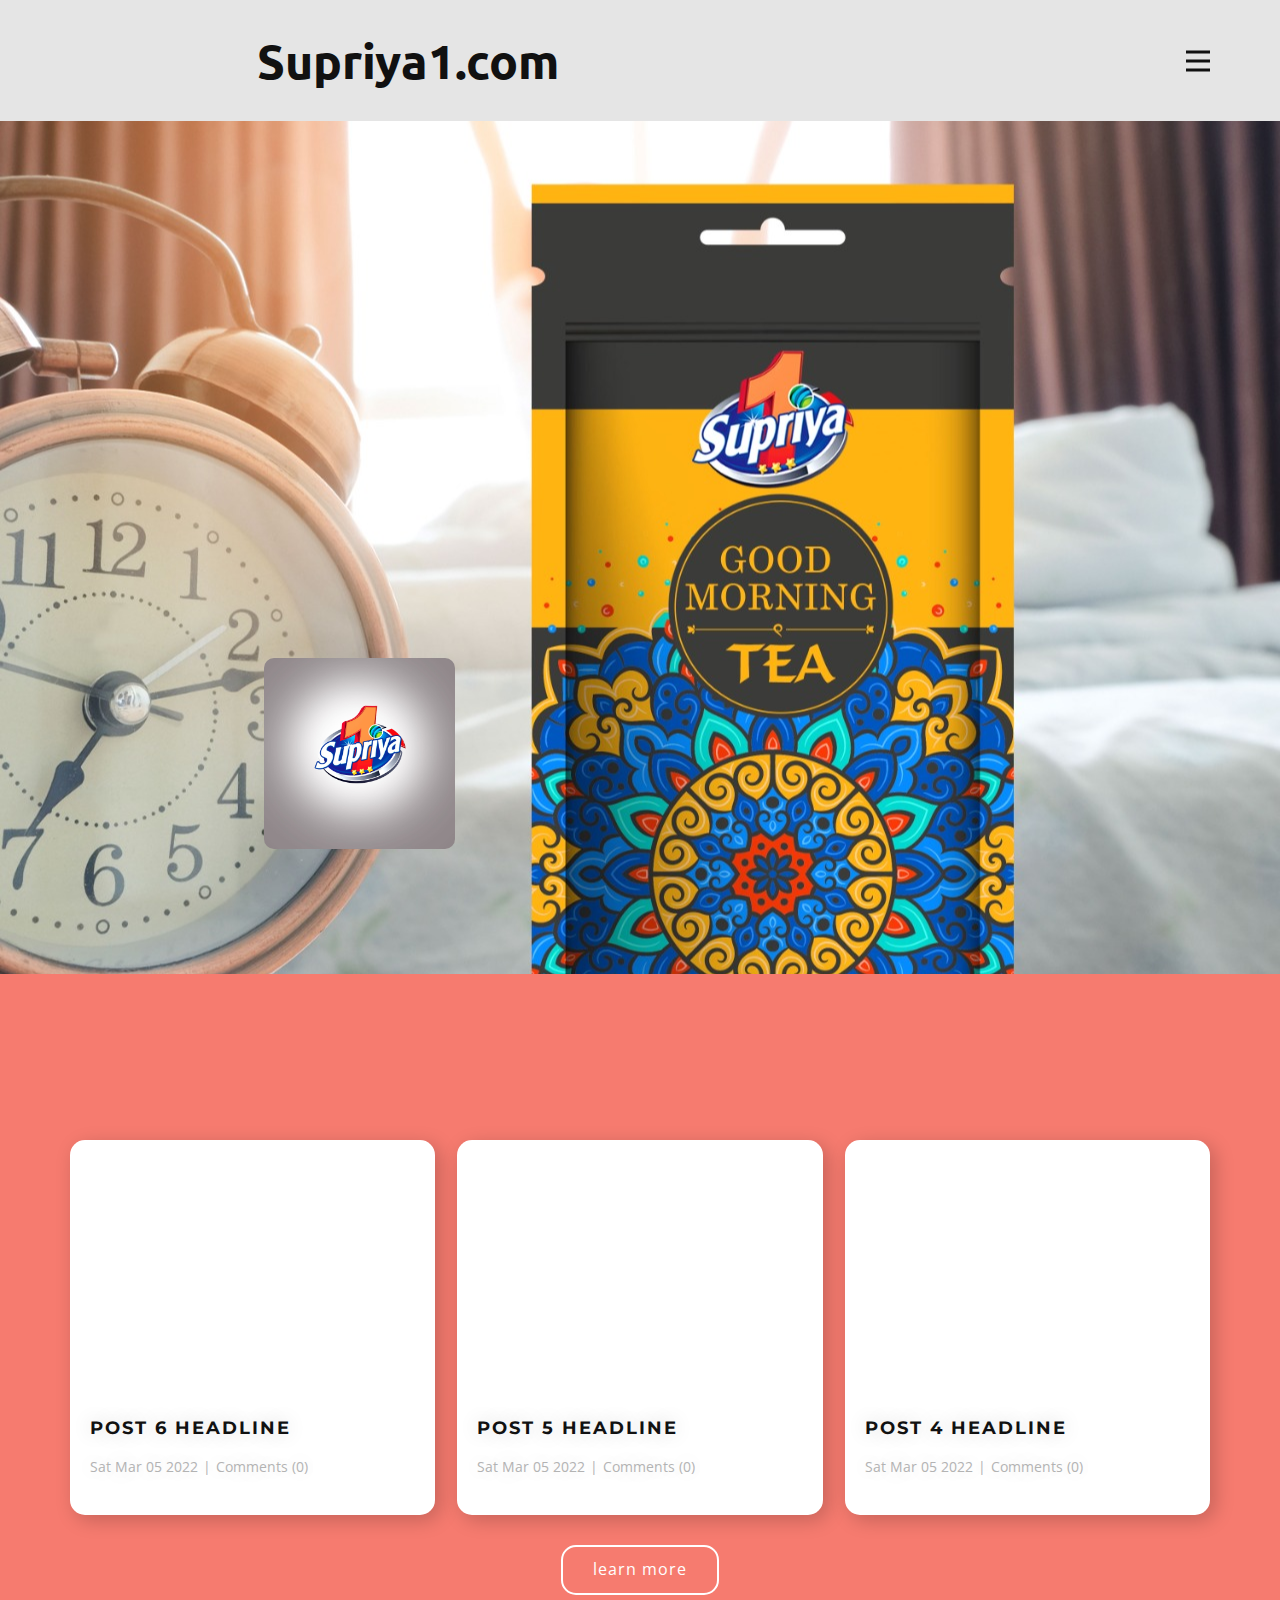
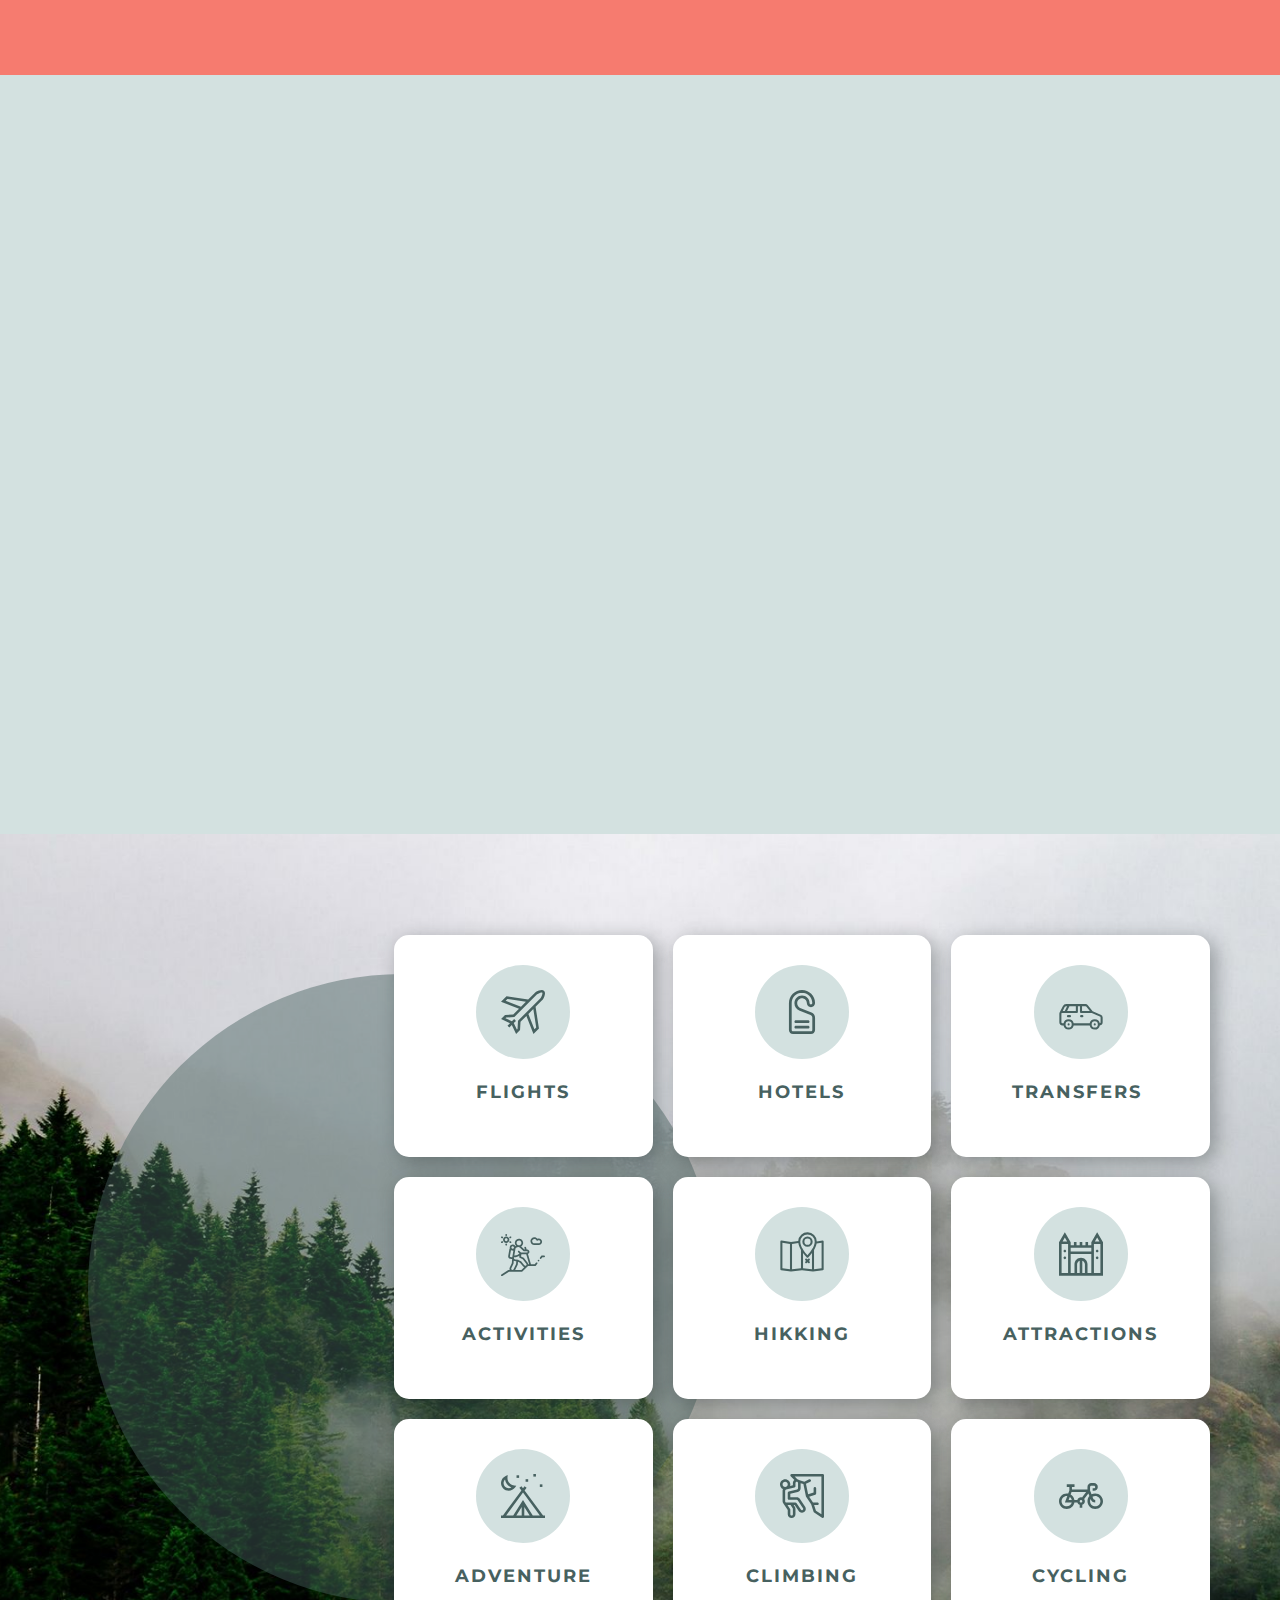
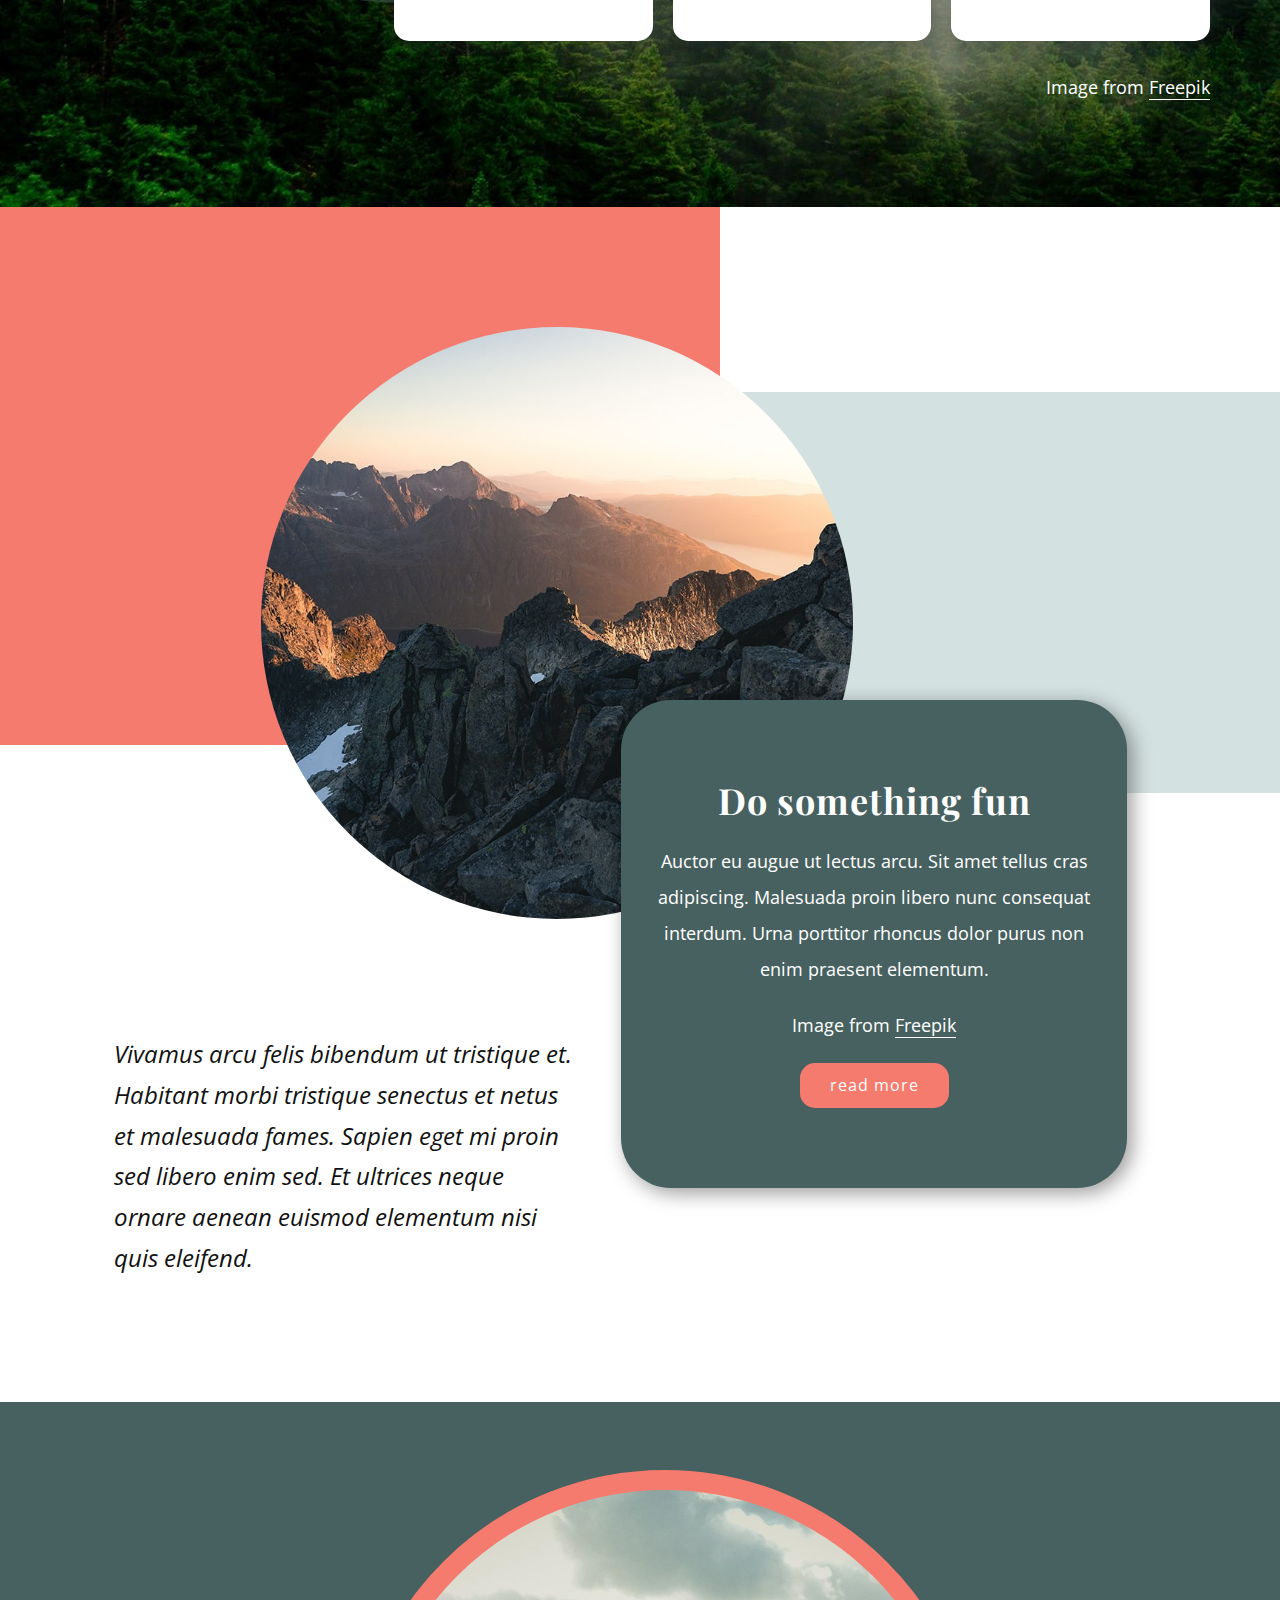
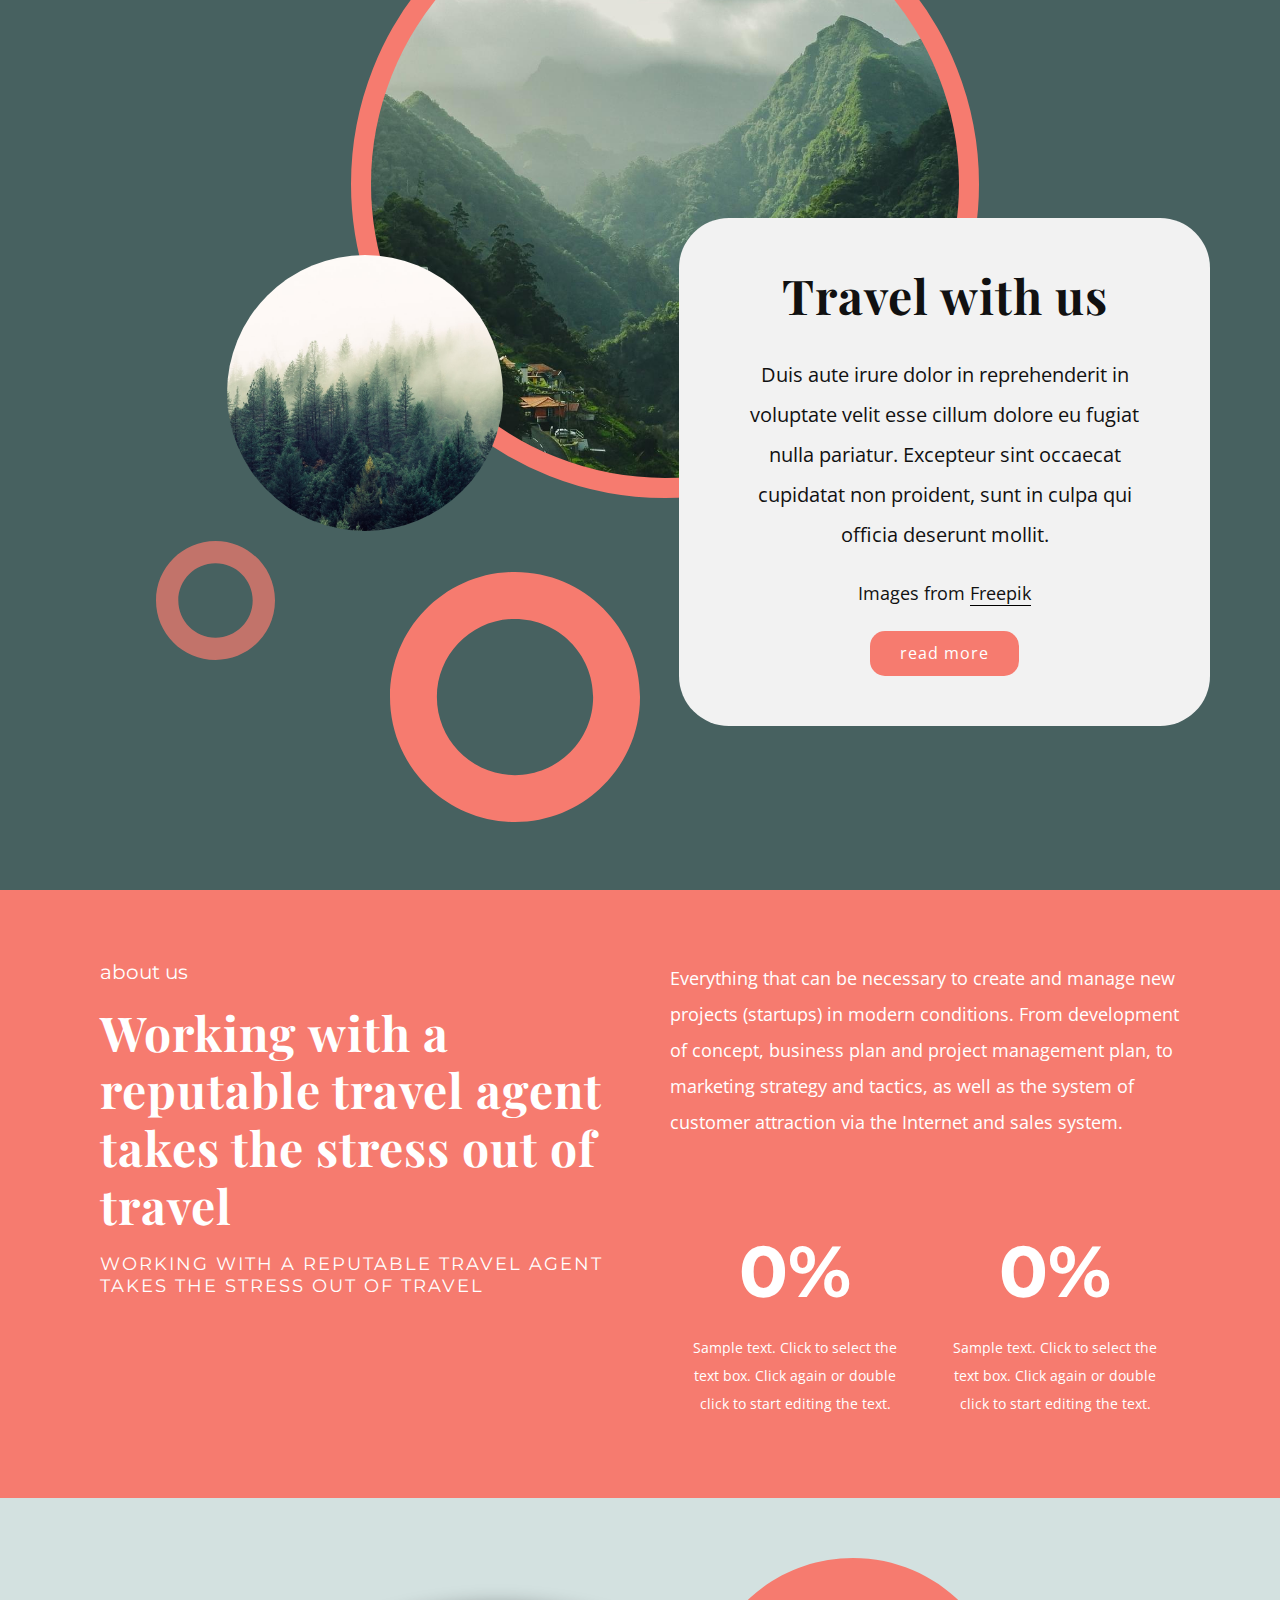
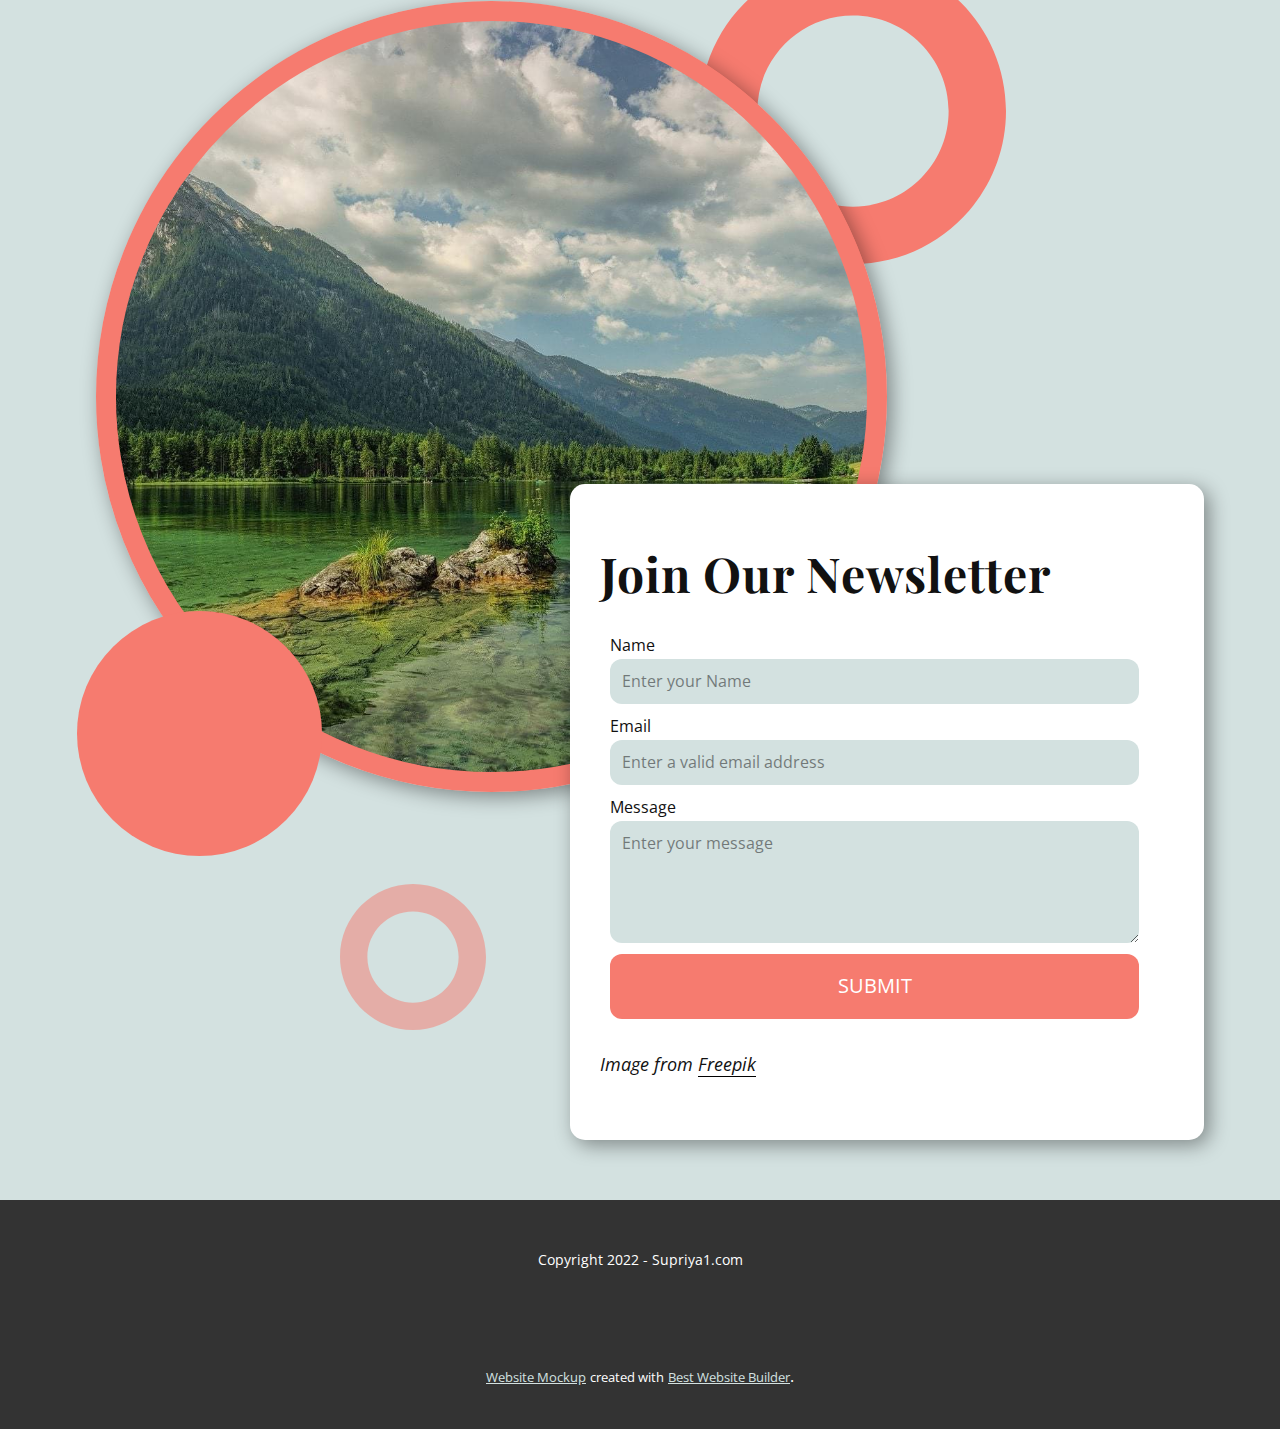
==== index.html @ f10377bc "jhef" ====
<!DOCTYPE html>
<html style="font-size: 16px;">
  <head>
    <meta name="viewport" content="width=device-width, initial-scale=1.0">
    <meta charset="utf-8">
    <meta name="keywords" content="​and everything is perfect, Latest news, ​Travel with​ us, Do something fun, ​Travel with​ us, ​Working with a reputable travel agent takes the stress out of travel, ​Join Our Newsletter">
    <meta name="description" content="">
    <meta name="page_type" content="np-template-header-footer-from-plugin">
    <title>Home</title>
    <link rel="stylesheet" href="nicepage.css" media="screen">
<link rel="stylesheet" href="Home.css" media="screen">
    <script class="u-script" type="text/javascript" src="jquery.js" defer=""></script>
    <script class="u-script" type="text/javascript" src="nicepage.js" defer=""></script>
    <meta name="generator" content="Nicepage 4.6.5, nicepage.com">
    <link id="u-theme-google-font" rel="stylesheet" href="https://fonts.googleapis.com/css?family=Playfair+Display:400,400i,500,500i,600,600i,700,700i,800,800i,900,900i|Open+Sans:300,300i,400,400i,500,500i,600,600i,700,700i,800,800i">
    <link id="u-page-google-font" rel="stylesheet" href="https://fonts.googleapis.com/css?family=Playfair+Display:400,400i,500,500i,600,600i,700,700i,800,800i,900,900i|Montserrat:100,100i,200,200i,300,300i,400,400i,500,500i,600,600i,700,700i,800,800i,900,900i|Playfair+Display:400,400i,500,500i,600,600i,700,700i,800,800i,900,900i|Ubuntu:300,300i,400,400i,500,500i,700,700i">
    
    
    
    
    
    
    
    
    
    <script type="application/ld+json">{
		"@context": "http://schema.org",
		"@type": "Organization",
		"name": ""
}</script>
    <meta name="theme-color" content="#476160">
    <meta property="og:title" content="Home">
    <meta property="og:type" content="website">
  </head>
  <body data-home-page="Home.html" data-home-page-title="Home" class="u-body u-xl-mode"><header class="u-clearfix u-grey-10 u-header u-header" id="sec-a7b1"><div class="u-clearfix u-sheet u-sheet-1">
        <h1 class="u-custom-font u-font-ubuntu u-text u-text-default u-text-1">Supriya1.com</h1>
        <nav class="u-menu u-menu-dropdown u-offcanvas u-menu-1" data-responsive-from="XL">
          <div class="menu-collapse" style="font-size: 1rem; letter-spacing: 0px;" wfd-invisible="true">
            <a class="u-button-style u-custom-left-right-menu-spacing u-custom-padding-bottom u-custom-top-bottom-menu-spacing u-nav-link u-text-active-palette-1-base u-text-hover-palette-2-base" href="#">
              <svg class="u-svg-link" viewBox="0 0 24 24"><use xmlns:xlink="http://www.w3.org/1999/xlink" xlink:href="#menu-hamburger"></use></svg>
              <svg class="u-svg-content" version="1.1" id="menu-hamburger" viewBox="0 0 16 16" x="0px" y="0px" xmlns:xlink="http://www.w3.org/1999/xlink" xmlns="http://www.w3.org/2000/svg"><g><rect y="1" width="16" height="2"></rect><rect y="7" width="16" height="2"></rect><rect y="13" width="16" height="2"></rect>
</g></svg>
            </a>
          </div>
          <div class="u-nav-container">
            <ul class="u-nav u-unstyled u-nav-1"><li class="u-nav-item"><a class="u-button-style u-nav-link u-text-active-palette-1-base u-text-hover-palette-2-base" href="Home.html" style="padding: 10px 20px;">Home</a>
</li><li class="u-nav-item"><a class="u-button-style u-nav-link u-text-active-palette-1-base u-text-hover-palette-2-base" href="About.html" style="padding: 10px 20px;">About</a>
</li><li class="u-nav-item"><a class="u-button-style u-nav-link u-text-active-palette-1-base u-text-hover-palette-2-base" href="Contact.html" style="padding: 10px 20px;">Contact</a>
</li><li class="u-nav-item"><a class="u-button-style u-nav-link u-text-active-palette-1-base u-text-hover-palette-2-base" href="Products.html" style="padding: 10px 20px;">Products</a>
</li></ul>
          </div>
          <div class="u-nav-container-collapse" wfd-invisible="true">
            <div class="u-black u-container-style u-inner-container-layout u-opacity u-opacity-95 u-sidenav">
              <div class="u-inner-container-layout u-sidenav-overflow">
                <div class="u-menu-close"></div>
                <ul class="u-align-center u-nav u-popupmenu-items u-unstyled u-nav-2"><li class="u-nav-item"><a class="u-button-style u-nav-link" href="Home.html" style="padding: 10px 20px;">Home</a>
</li><li class="u-nav-item"><a class="u-button-style u-nav-link" href="About.html" style="padding: 10px 20px;">About</a>
</li><li class="u-nav-item"><a class="u-button-style u-nav-link" href="Contact.html" style="padding: 10px 20px;">Contact</a>
</li><li class="u-nav-item"><a class="u-button-style u-nav-link" href="Products.html" style="padding: 10px 20px;">Products</a>
</li></ul>
              </div>
            </div>
            <div class="u-black u-menu-overlay u-opacity u-opacity-70" wfd-invisible="true"></div>
          </div>
        </nav>
      </div></header>
    <section class="u-align-center u-clearfix u-image u-section-1" id="carousel_bb64" data-image-width="1280" data-image-height="1280">
      <div class="u-align-left u-clearfix u-sheet u-sheet-1">
        <img class="u-image u-image-round u-preserve-proportions u-radius-10 u-image-1" src="images/WhatsAppImage2022-02-02at7.10.43PM.jpeg" alt="" data-image-width="1280" data-image-height="1280">
      </div>
    </section>
    <section class="u-align-center u-clearfix u-palette-4-base u-section-2" id="carousel_be38">
      <div class="u-clearfix u-sheet u-valign-middle u-sheet-1">
        <h2 class="u-text u-text-default u-text-1" data-animation-name="customAnimationIn" data-animation-duration="1750" data-animation-delay="500">Latest news</h2><!--blog--><!--blog_options_json--><!--{"type":"Recent","source":"","tags":"","count":""}--><!--/blog_options_json-->
        <div class="u-blog u-expanded-width u-blog-1">
          <div class="u-repeater u-repeater-1"><!--blog_post-->
            <div class="u-align-left u-blog-post u-container-style u-radius-15 u-repeater-item u-shape-round u-video-cover u-white u-repeater-item-1">
              <div class="u-container-layout u-similar-container u-valign-top-sm u-valign-top-xs u-container-layout-1">
                <a class="u-post-header-link" href="blog/post-5.html"><!--blog_post_image-->
                  <img alt="" class="u-blog-control u-expanded-width-xs u-image u-image-default u-image-1" src="images/3.jpeg" data-image-width="567" data-image-height="696" data-animation-name="customAnimationIn" data-animation-duration="1750" data-animation-delay="500"><!--/blog_post_image-->
                </a><!--blog_post_header-->
                <h4 class="u-blog-control u-text u-text-body-color u-text-2">
                  <a class="u-post-header-link" href="blog/post-5.html"><!--blog_post_header_content-->Post 6 Headline<!--/blog_post_header_content--></a>
                </h4><!--/blog_post_header--><!--blog_post_metadata-->
                <div class="u-blog-control u-metadata u-text-grey-30 u-metadata-1"><!--blog_post_metadata_date-->
                  <span class="u-meta-date u-meta-icon"><!--blog_post_metadata_date_content-->Sat Mar 05 2022<!--/blog_post_metadata_date_content--></span><!--/blog_post_metadata_date--><!--blog_post_metadata_comments-->
                  <span class="u-meta-comments u-meta-icon"><!--blog_post_metadata_comments_content-->Comments (0)<!--/blog_post_metadata_comments_content--></span><!--/blog_post_metadata_comments-->
                </div><!--/blog_post_metadata-->
              </div>
            </div><!--/blog_post--><!--blog_post-->
            <div class="u-align-left u-blog-post u-container-style u-radius-15 u-repeater-item u-shape-round u-video-cover u-white u-repeater-item-2">
              <div class="u-container-layout u-similar-container u-valign-top-sm u-valign-top-xs u-container-layout-2">
                <a class="u-post-header-link" href="blog/post-4.html"><!--blog_post_image-->
                  <img alt="" class="u-blog-control u-expanded-width-xs u-image u-image-default u-image-2" src="images/2.jpeg" data-image-width="567" data-image-height="696" data-animation-name="customAnimationIn" data-animation-duration="1750" data-animation-delay="500"><!--/blog_post_image-->
                </a><!--blog_post_header-->
                <h4 class="u-blog-control u-text u-text-body-color u-text-3">
                  <a class="u-post-header-link" href="blog/post-4.html"><!--blog_post_header_content-->Post 5 Headline<!--/blog_post_header_content--></a>
                </h4><!--/blog_post_header--><!--blog_post_metadata-->
                <div class="u-blog-control u-metadata u-text-grey-30 u-metadata-2"><!--blog_post_metadata_date-->
                  <span class="u-meta-date u-meta-icon"><!--blog_post_metadata_date_content-->Sat Mar 05 2022<!--/blog_post_metadata_date_content--></span><!--/blog_post_metadata_date--><!--blog_post_metadata_comments-->
                  <span class="u-meta-comments u-meta-icon"><!--blog_post_metadata_comments_content-->Comments (0)<!--/blog_post_metadata_comments_content--></span><!--/blog_post_metadata_comments-->
                </div><!--/blog_post_metadata-->
              </div>
            </div><!--/blog_post--><!--blog_post-->
            <div class="u-align-left u-blog-post u-container-style u-radius-15 u-repeater-item u-shape-round u-video-cover u-white u-repeater-item-3">
              <div class="u-container-layout u-similar-container u-valign-top-sm u-valign-top-xs u-container-layout-3">
                <a class="u-post-header-link" href="blog/post-3.html"><!--blog_post_image-->
                  <img alt="" class="u-blog-control u-expanded-width-xs u-image u-image-default u-image-3" src="images/1.jpeg" data-animation-name="customAnimationIn" data-animation-duration="1750" data-animation-delay="500"><!--/blog_post_image-->
                </a><!--blog_post_header-->
                <h4 class="u-blog-control u-text u-text-body-color u-text-4">
                  <a class="u-post-header-link" href="blog/post-3.html"><!--blog_post_header_content-->Post 4 Headline<!--/blog_post_header_content--></a>
                </h4><!--/blog_post_header--><!--blog_post_metadata-->
                <div class="u-blog-control u-metadata u-text-grey-30 u-metadata-3"><!--blog_post_metadata_date-->
                  <span class="u-meta-date u-meta-icon"><!--blog_post_metadata_date_content-->Sat Mar 05 2022<!--/blog_post_metadata_date_content--></span><!--/blog_post_metadata_date--><!--blog_post_metadata_comments-->
                  <span class="u-meta-comments u-meta-icon"><!--blog_post_metadata_comments_content-->Comments (0)<!--/blog_post_metadata_comments_content--></span><!--/blog_post_metadata_comments-->
                </div><!--/blog_post_metadata-->
              </div>
            </div><!--/blog_post-->
          </div>
        </div><!--/blog-->
        <a href="https://nicepage.me" class="u-active-white u-border-2 u-border-active-white u-border-hover-white u-border-white u-btn u-btn-round u-button-style u-hover-white u-none u-radius-15 u-text-active-palette-4-base u-text-body-alt-color u-text-hover-palette-4-base u-btn-1">learn more</a>
      </div>
    </section>
    <section class="u-clearfix u-palette-1-light-2 u-section-3" id="carousel_168a">
      <div class="u-clearfix u-sheet u-valign-middle u-sheet-1">
        <div class="u-align-left u-container-style u-group u-radius-50 u-shape-round u-white u-group-1" data-animation-name="customAnimationIn" data-animation-duration="1750" data-animation-delay="500">
          <div class="u-container-layout u-valign-middle u-container-layout-1">
            <h2 class="u-text u-text-default u-text-1"> Travel with<span style="font-size: 1.875rem;"></span> us
            </h2>
            <p class="u-text u-text-default u-text-2"> Duis aute irure dolor in reprehenderit in voluptate velit esse cillum dolore eu fugiat nulla pariatur. Excepteur sint occaecat cupidatat non proident, sunt in culpa qui officia deserunt mollit anim id est laborum.</p>
            <a href="https://nicepage.studio" class="u-active-palette-4-light-1 u-btn u-btn-round u-button-style u-hover-palette-4-light-1 u-palette-4-base u-radius-15 u-btn-1">learn more</a>
          </div>
        </div>
        <div alt="" class="u-image u-image-circle u-image-1" data-image-width="1470" data-image-height="980" data-animation-name="customAnimationIn" data-animation-duration="1750" data-animation-delay="500"></div>
        <div class="u-palette-4-base u-shape u-shape-circle u-shape-1" data-animation-name="fadeIn" data-animation-duration="1000" data-animation-direction="Left"></div>
      </div>
    </section>
    <section class="u-clearfix u-image u-section-4" id="carousel_adab" data-image-width="1980" data-image-height="1320">
      <div class="u-clearfix u-sheet u-valign-middle-md u-valign-middle-sm u-valign-middle-xl u-sheet-1">
        <div class="u-opacity u-opacity-45 u-palette-1-base u-shape u-shape-circle u-shape-1"></div>
        <div class="u-list u-list-1">
          <div class="u-repeater u-repeater-1">
            <div class="u-align-center u-container-style u-list-item u-radius-15 u-repeater-item u-shape-round u-video-cover u-white u-list-item-1">
              <div class="u-container-layout u-similar-container u-valign-top u-container-layout-1"><span class="u-icon u-icon-circle u-palette-1-light-2 u-spacing-25 u-text-palette-1-base u-icon-1"><svg class="u-svg-link" preserveAspectRatio="xMidYMin slice" viewBox="0 0 512 512" style=""><use xmlns:xlink="http://www.w3.org/1999/xlink" xlink:href="#svg-d9e1"></use></svg><svg class="u-svg-content" viewBox="0 0 512 512" x="0px" y="0px" id="svg-d9e1" style="enable-background:new 0 0 512 512;"><g><g><path d="M501.905,10.593C489.743-1.57,468.721-2.766,441.099,7.133c-18.995,6.81-38.919,18.222-48.451,27.754l-76.55,76.55    L64.116,71.859L0,135.975l209.501,82.059l-67.266,67.266l-95.472,5.591L0.984,336.67l103.609,49.994L75.567,415.69l21.24,21.24    l28.987-28.987l50.043,103.56l45.768-45.769l5.592-95.472l68.395-68.395l82.043,209.459l64.115-64.116l-39.57-251.933    l75.43-75.431c9.532-9.531,20.945-29.455,27.755-48.451C515.264,43.781,514.068,22.754,501.905,10.593z M53.706,124.751    l20.846-20.846l215.268,33.811l-57.136,57.136L53.706,124.751z M409.705,436.776l-20.845,20.846l-70.087-178.935l57.128-57.128    L409.705,436.776z M477.088,61.262c-5.739,16.012-15.224,31.853-20.718,37.347L197.88,357.101l-5.592,95.472l-7.797,7.797    l-36.202-74.918l26.113-26.113l-21.24-21.24l-26.07,26.068L52.137,328l7.788-7.788l95.472-5.591L413.888,56.128    c5.495-5.495,21.336-14.977,37.348-20.718c18.176-6.516,27.82-5.186,29.429-3.577C482.272,33.441,483.604,43.083,477.088,61.262z"></path>
</g>
</g></svg></span>
                <h4 class="u-text u-text-1">Flights</h4>
              </div>
            </div>
            <div class="u-align-center u-container-style u-list-item u-radius-15 u-repeater-item u-shape-round u-video-cover u-white u-list-item-2">
              <div class="u-container-layout u-similar-container u-valign-top u-container-layout-2"><span class="u-icon u-icon-circle u-palette-1-light-2 u-spacing-25 u-text-palette-1-base u-icon-2"><svg class="u-svg-link" preserveAspectRatio="xMidYMin slice" viewBox="0 0 512.034 512.034" style=""><use xmlns:xlink="http://www.w3.org/1999/xlink" xlink:href="#svg-43ca"></use></svg><svg class="u-svg-content" viewBox="0 0 512.034 512.034" id="svg-43ca"><g><path d="m360.017 512.034h-208c-26.467 0-48-21.533-48-48v-312c0-40.605 15.81-78.777 44.517-107.484 59.395-59.396 155.563-59.405 214.967 0 28.407 28.407 44.215 66.172 44.512 106.339.199 26.869-21.144 48.915-47.575 49.142-26.798.172-48.42-21.36-48.42-47.998 0-31.252-25.551-56.22-56.194-56-45.531.161-72.238 52.974-44.564 93.296 7.356 10.705 17.652 18.83 29.77 23.489l125.962 48.452c24.539 9.437 41.026 33.441 41.026 59.733v143.03c-.001 26.468-21.534 48.001-48.001 48.001zm-104-480c-66.329 0-120 53.66-120 120v312c0 8.822 7.178 16 16 16h208c8.822 0 16-7.178 16-16v-143.03c0-13.146-8.244-25.147-20.513-29.866l-125.961-48.45c-38.879-14.948-62.414-52.704-61.513-90.975.733-48.068 39.455-87.506 87.681-87.678 48.814-.227 88.307 39.408 88.307 88 0 8.999 7.383 16.11 16.145 15.999 8.66-.074 15.919-7.817 15.852-16.907-.487-65.765-53.83-119.093-119.998-119.093z"></path><path d="m327.017 384.034h-143c-8.836 0-16-7.164-16-16s7.164-16 16-16h143c8.836 0 16 7.164 16 16s-7.163 16-16 16z"></path><path d="m327.017 448.034h-143c-8.836 0-16-7.164-16-16s7.164-16 16-16h143c8.836 0 16 7.164 16 16s-7.163 16-16 16z"></path>
</g></svg></span>
                <h4 class="u-text u-text-2">Hotels</h4>
              </div>
            </div>
            <div class="u-align-center u-container-style u-list-item u-radius-15 u-repeater-item u-shape-round u-video-cover u-white u-list-item-3">
              <div class="u-container-layout u-similar-container u-valign-top u-container-layout-3"><span class="u-icon u-icon-circle u-palette-1-light-2 u-spacing-25 u-text-palette-1-base u-icon-3"><svg class="u-svg-link" preserveAspectRatio="xMidYMin slice" viewBox="0 0 512 512" style=""><use xmlns:xlink="http://www.w3.org/1999/xlink" xlink:href="#svg-63c2"></use></svg><svg class="u-svg-content" viewBox="0 0 512 512" id="svg-63c2"><g id="_02-car"><g id="linear_color"><path d="M484.973,287.049l-93.5-40.877L335.52,177.311A35.824,35.824,0,0,0,307.58,164H83.78a43.76,43.76,0,0,0-39.353,24.323L8.642,259.884A44.279,44.279,0,0,0,4,279.55V376a36.04,36.04,0,0,0,36,36H53.207a60.006,60.006,0,0,0,117.586,0H357.208a60,60,0,0,0,117.606-.12A36.041,36.041,0,0,0,508,376V320.63A36.168,36.168,0,0,0,484.973,287.049ZM316.887,192.438,358.786,244H268V188h39.58A11.927,11.927,0,0,1,316.887,192.438ZM196,188v56H94.08l26.909-56ZM65.893,199.057A19.891,19.891,0,0,1,83.78,188H94.362L67.453,244H43.418ZM112,436a36,36,0,1,1,36-36A36.04,36.04,0,0,1,112,436Zm304,0a36,36,0,1,1,36-36A36.04,36.04,0,0,1,416,436Zm68-60a12.013,12.013,0,0,1-9.278,11.677A60,60,0,0,0,357.208,388H170.793a60.006,60.006,0,0,0-117.586,0H40a12.013,12.013,0,0,1-12-12V279.55a20.147,20.147,0,0,1,2.113-8.943l1.3-2.607H208a12,12,0,0,0,12-12V188h24v68a12,12,0,0,0,12,12H381.491l94.132,41.155q.294.129.594.241A12.053,12.053,0,0,1,484,320.63Z"></path><circle cx="112" cy="400" r="12"></circle><circle cx="416" cy="400" r="12"></circle><path d="M272,292H257a12,12,0,0,0,0,24h15a12,12,0,0,0,0-24Z"></path><path d="M128,292H104a12,12,0,0,0,0,24h24a12,12,0,0,0,0-24Z"></path>
</g>
</g></svg></span>
                <h4 class="u-text u-text-3">Transfers&nbsp;<br>
                </h4>
              </div>
            </div>
            <div class="u-align-center u-container-style u-list-item u-radius-15 u-repeater-item u-shape-round u-video-cover u-white u-list-item-4">
              <div class="u-container-layout u-similar-container u-valign-top u-container-layout-4"><span class="u-icon u-icon-circle u-palette-1-light-2 u-spacing-25 u-text-palette-1-base u-icon-4"><svg class="u-svg-link" preserveAspectRatio="xMidYMin slice" viewBox="0 -11 512.00039 512" style=""><use xmlns:xlink="http://www.w3.org/1999/xlink" xlink:href="#svg-c652"></use></svg><svg class="u-svg-content" viewBox="0 -11 512.00039 512" id="svg-c652"><path d="m502 251.8125h-25.222656c-3.082032 0-5.992188 1.421875-7.886719 3.851562l-15.210937 19.503907c-3.398438 4.355469-2.621094 10.636719 1.734374 14.035156 1.828126 1.425781 3.992188 2.113281 6.144532 2.113281 2.976562 0 5.917968-1.320312 7.890625-3.847656l12.210937-15.652344h20.339844c5.523438 0 10-4.476562 10-10 0-5.523437-4.476562-10.003906-10-10.003906zm0 0"></path><path d="m420.53125 333.921875c-4.355469-3.394531-10.636719-2.621094-14.035156 1.734375l-14.0625 18.03125h-43.78125l-34.96875-119.8125c10.195312-3.878906 17.457031-13.75 17.457031-25.289062 0-14.914063-12.132813-27.050782-27.050781-27.050782h-5.683594l-7.246094-24.832031c-1.550781-5.300781-7.105468-8.34375-12.402344-6.796875-5.300781 1.546875-8.34375 7.097656-6.796874 12.398438l5.613281 19.230468h-5.332031l-37.152344-35.457031c.789062-.496094 1.574218-1.007813 2.339844-1.550781 10.574218-7.484375 17.597656-18.636719 19.777343-31.40625 2.183594-12.765625-.738281-25.617188-8.222656-36.1875-7.484375-10.574219-18.636719-17.59375-31.40625-19.777344-26.355469-4.507812-51.460937 13.273438-55.964844 39.628906-2.71875 15.898438 2.683594 31.339844 13.179688 42.082032-2.785157 1.308593-5.402344 2.832031-7.835938 4.550781-4.6875-9.796875-13.753906-17.273438-25.054687-19.300781-8.984375-1.609376-18.050782.40625-25.535156 5.683593-7.648438 5.394531-12.722657 13.511719-14.277344 22.855469-1 5.996094-.425782 11.910156 1.417968 17.300781-.488281.234375-.960937.496094-1.40625.808594-2.179687 1.523437-3.664062 3.855469-4.121093 6.480469l-14.050781 80.671875c-2.527344 14.53125 6.828124 28.402343 20.855468 30.914062l16.839844 3.019531c1.519531.273438 3.027344.40625 4.519531.40625 1.121094 0 2.222657-.097656 3.3125-.242187l-3.117187 47.859375-24.269532 50.058594c-2.300781 4.753906-3.46875 9.835937-3.46875 15.097656 0 5.128906 1.171876 10.109375 3.28125 14.625h-11.609374c-1.90625 0-3.773438.546875-5.378907 1.570312l-80.269531 51.1875c-4.65625 2.96875-6.023438 9.152344-3.054688 13.808594 1.90625 2.988282 5.140626 4.625 8.441407 4.625 1.839843 0 3.699219-.507812 5.367187-1.570312l77.808594-49.621094h38.078125c.652344.039062 1.300781.058594 1.949219.058594.539062 0 1.074218-.03125 1.609375-.058594h106.625c2.5625 0 5.027343-.984375 6.886719-2.75l66.535156-63.214844h26.21875.058594.035156 56.132812c3.078125 0 5.988282-1.421875 7.882813-3.851562l17.066406-21.878906c3.398437-4.359376 2.621094-10.640626-1.734375-14.039063zm-250.183594-36.785156c-3.871094-.664063-8.15625-.949219-11.675781-2.800781-6.222656-3.277344-9.378906-10.222657-8.226563-17.0625.320313-1.894532.648438-3.792969.972657-5.6875 29.007812-1.347657 49.246093-9.503907 62.804687-18.207032l-2.34375 13.71875c-.75 4.394532 1.5 8.757813 5.515625 10.695313l35.597657 17.152343 41.363281 52.214844c5.023437 6.34375 3.953125 15.589844-2.390625 20.613282-6.339844 5.023437-15.585938 3.949218-20.609375-2.390626l-35.75-45.125c-.9375-1.1875-2.136719-2.144531-3.496094-2.800781l-30.128906-14.519531c-.84375-.40625-1.738281-.691406-2.65625-.847656zm139.683594 37.605469-42.796875-54.027344c-.703125-.882813-1.542969-1.632813-2.480469-2.226563-.328125-.207031-.675781-.402343-1.035156-.574219l-30.855469-14.871093 4.683594-27.40625h55.816406l34.453125 118.050781h-10.398437c-.488281-6.6875-2.914063-13.304688-7.386719-18.945312zm-41.792969-133.207032h22.605469c.019531 0 .039062.003906.058594.003906.011718 0 .023437-.003906.035156-.003906h13.152344c3.890625 0 7.050781 3.164063 7.050781 7.050782 0 3.886718-3.160156 7.050781-7.050781 7.050781h-3.039063c-.011719 0-.023437 0-.03125 0h-68.195312l-20.21875-17.425781c-4.1875-3.601563-10.5-3.132813-14.105469 1.050781-3.605469 4.183593-3.136719 10.496093 1.046875 14.101562l15.816406 13.628907c-7.914062 8.21875-25.972656 21.757812-60.484375 24.351562l3.675782-21.503906 6.945312-40.617188c.003906-.027344.003906-.054687.007812-.082031l2.058594-12.046875c1.996094-11.667969 11.949219-23.921875 33.859375-23.921875.503907 0 1.011719.007813 1.53125.019531.082031.003906.167969.003906.25.003906 6.859375 0 13.023438 2.367188 17.347657 6.660157.128906.128906.261718.253906.394531.375l40.382812 38.539062c1.863281 1.777344 4.335938 2.765625 6.90625 2.765625zm-86.910156-101.382812c2.371094-13.867188 14.445313-23.691406 28.066406-23.691406 1.589844 0 3.199219.132812 4.816407.410156 7.5 1.28125 14.050781 5.40625 18.449218 11.617187 4.398438 6.210938 6.117188 13.765625 4.832032 21.265625-2.367188 13.867188-14.445313 23.695313-28.066407 23.691406-1.589843 0-3.199219-.132812-4.816406-.410156-15.484375-2.644531-25.929687-17.398437-23.28125-32.882812zm-59.511719 55.792968c.671875-4.03125 2.828125-7.511718 6.074219-9.800781 2.390625-1.683593 5.167969-2.5625 8.011719-2.5625.820312 0 1.644531.074219 2.46875.222657 7.914062 1.417968 13.234375 9.265624 11.863281 17.488281-.671875 4.03125-2.832031 7.511719-6.078125 9.800781-3.078125 2.171875-6.796875 3-10.476562 2.34375-7.914063-1.421875-13.238282-9.269531-11.863282-17.492188zm3.339844 116.222657-16.839844-3.023438c-3.230468-.578125-5.332031-4.078125-4.683594-7.800781l12.324219-70.765625 28.152344 5.050781-4.746094 27.773438-7.5625 44.21875c-.992187 3.070312-3.84375 5.046875-6.644531 4.546875zm1.714844 146.082031c-5.101563-2.472656-8.269532-7.539062-8.269532-13.222656 0-2.21875.496094-4.367188 1.46875-6.375l25.117188-51.8125c.566406-1.160156.898438-2.421875.980469-3.710938l2.066406-31.691406c7.539063 4.320312 16.527344 5.03125 24.957031 6.476562 1.585938.269532 3.171875.542969 4.757813.8125l-2.25 32.429688-29.226563 60.292969c-2.355468 4.855469-7.058594 7.816406-12.089844 8.207031h-2.269531c-1.773437-.140625-3.546875-.585938-5.242187-1.40625zm110.582031 1.40625h-72.734375l29.820312-61.515625c.207032-.425781.378907-.859375.523438-1.304687.242188-.753907.398438-1.550782.457031-2.375l2.175781-31.386719 23.660157 11.402343 34.324219 43.324219c3.945312 4.980469 8.996093 8.578125 14.527343 10.734375zm0 0"></path><path d="m388.351562 129.78125h51.164063c21.171875 0 38.398437-17.226562 38.398437-38.402344 0-21.171875-17.226562-38.398437-38.398437-38.398437-5.113281 0-10.144531 1.023437-14.804687 2.96875-8.554688-11.125-21.910157-17.902344-36.359376-17.902344-25.292968 0-45.867187 20.574219-45.867187 45.867187 0 12.25 4.769531 23.769532 13.433594 32.433594 8.664062 8.664063 20.179687 13.433594 32.433593 13.433594zm0-71.734375c10.304688 0 19.621094 6.109375 23.734376 15.570313 1.257812 2.894531 3.808593 5.027343 6.882812 5.75 3.070312.71875 6.304688-.050782 8.722656-2.082032 3.351563-2.816406 7.4375-4.304687 11.824219-4.304687 10.144531 0 18.398437 8.253906 18.398437 18.398437 0 10.148438-8.253906 18.402344-18.398437 18.402344h-51.164063c-6.910156 0-13.40625-2.691406-18.292968-7.578125-4.886719-4.882813-7.574219-11.378906-7.574219-18.289063 0-14.265624 11.605469-25.867187 25.867187-25.867187zm0 0"></path><path d="m60.460938 104.5625c20.136718 0 36.519531-16.382812 36.519531-36.519531s-16.382813-36.519531-36.519531-36.519531c-9.753907 0-18.925782 3.796874-25.820313 10.695312-6.898437 6.898438-10.699219 16.070312-10.699219 25.824219 0 20.136719 16.386719 36.519531 36.519532 36.519531zm-11.679688-48.199219c3.121094-3.121093 7.269531-4.839843 11.679688-4.839843 9.109374 0 16.519531 7.410156 16.519531 16.519531s-7.410157 16.519531-16.519531 16.519531c-9.105469 0-16.519532-7.410156-16.519532-16.519531 0-4.414063 1.71875-8.5625 4.839844-11.679688zm0 0"></path><path d="m5 47.792969 4.691406 2.707031c1.574219.910156 3.296875 1.34375 4.992188 1.34375 3.457031 0 6.816406-1.792969 8.667968-5.003906 2.761719-4.78125 1.125-10.898438-3.660156-13.660156l-4.691406-2.707032c-4.78125-2.761718-10.898438-1.125-13.660156 3.660156-2.757813 4.78125-1.121094 10.898438 3.660156 13.660157zm0 0"></path><path d="m115.921875 88.738281-4.691406-2.707031c-4.78125-2.761719-10.898438-1.125-13.660157 3.660156-2.761718 4.78125-1.121093 10.898438 3.660157 13.660156l4.691406 2.707032c1.574219.910156 3.292969 1.34375 4.992187 1.34375 3.453126 0 6.816407-1.792969 8.667969-5.003906 2.761719-4.78125 1.121094-10.898438-3.660156-13.660157zm0 0"></path><path d="m10.011719 107.402344c1.695312 0 3.417969-.433594 4.992187-1.34375l4.6875-2.707032c4.785156-2.761718 6.421875-8.875 3.660156-13.660156-2.761718-4.785156-8.875-6.421875-13.660156-3.660156l-4.691406 2.707031c-4.78125 2.761719-6.417969 8.878907-3.660156 13.660157 1.855468 3.210937 5.214844 5.003906 8.671875 5.003906zm0 0"></path><path d="m106.242188 51.84375c1.695312 0 3.414062-.433594 4.988281-1.339844l4.691406-2.710937c4.785156-2.761719 6.421875-8.875 3.660156-13.660157-2.761719-4.78125-8.878906-6.421874-13.660156-3.660156l-4.691406 2.707032c-4.78125 2.761718-6.421875 8.878906-3.660157 13.664062 1.855469 3.207031 5.214844 5 8.671876 5zm0 0"></path><path d="m60.460938 25.691406c5.523437 0 10-4.476562 10-10v-5.691406c0-5.523438-4.476563-10-10-10-5.523438 0-10 4.476562-10 10v5.691406c0 5.523438 4.476562 10 10 10zm0 0"></path><path d="m50.460938 121.324219v5.691406c0 5.523437 4.476562 10 10 10 5.523437 0 10-4.476563 10-10v-5.691406c0-5.523438-4.476563-10-10-10-5.523438 0-10 4.480469-10 10zm0 0"></path><path d="m446.25 306.859375c-1.613281-3.929687-5.714844-6.453125-9.949219-6.144531-4.15625.300781-7.746093 3.222656-8.894531 7.222656-1.152344 4.011719.394531 8.441406 3.78125 10.875 3.339844 2.394531 7.957031 2.460938 11.371094.1875 3.925781-2.605469 5.503906-7.792969 3.691406-12.140625zm0 0"></path></svg></span>
                <h4 class="u-text u-text-4">Activities</h4>
              </div>
            </div>
            <div class="u-align-center u-container-style u-list-item u-radius-15 u-repeater-item u-shape-round u-video-cover u-white u-list-item-5">
              <div class="u-container-layout u-similar-container u-valign-top u-container-layout-5"><span class="u-icon u-icon-circle u-palette-1-light-2 u-spacing-25 u-text-palette-1-base u-icon-5"><svg class="u-svg-link" preserveAspectRatio="xMidYMin slice" viewBox="0 0 512 512" style=""><use xmlns:xlink="http://www.w3.org/1999/xlink" xlink:href="#svg-c49a"></use></svg><svg class="u-svg-content" viewBox="0 0 512 512" id="svg-c49a"><g id="_07-map"><g id="filled_outline"><path d="M503.862,102.935a12,12,0,0,0-9.559-2.814L427.969,109.6a107.995,107.995,0,0,0-215.76-4.217l-84.1,10.513L17.7,100.121A12,12,0,0,0,4,112V432a12,12,0,0,0,10.3,11.879l112,16c.056.008.114.006.17.013a11.891,11.891,0,0,0,1.216.092c.084,0,.169.013.254.013l.057,0a12.055,12.055,0,0,0,1.392-.087c.032,0,.064,0,.1-.006L256,444.093l126.512,15.814c.033,0,.067,0,.1.007A12.227,12.227,0,0,0,384,460c.36,0,.719-.022,1.078-.054.111-.01.222-.023.333-.036.095-.011.191-.017.286-.031l112-16A12,12,0,0,0,508,432V112A12,12,0,0,0,503.862,102.935ZM320,28a84.1,84.1,0,0,1,84,84c0,28.359-13.428,59.43-30.052,87.027-.034.052-.064.108-.1.161-18.829,31.219-41.724,57.975-53.851,71.3-12.105-13.3-34.937-39.985-53.745-71.129-.072-.118-.139-.238-.215-.353C249.422,171.415,236,140.353,236,112A84.1,84.1,0,0,1,320,28Zm52,406.407-104-13V245.065a490.038,490.038,0,0,0,43.515,51.42,12,12,0,0,0,16.97,0A490.038,490.038,0,0,0,372,245.065ZM140,138.593l73.3-9.162c3.884,27.094,16.111,54.712,30.7,79.5v212.48l-104,13ZM28,125.836l88,12.572V434.164L28,421.592ZM484,421.592l-88,12.572V208.927c13.744-23.352,25.392-49.22,29.943-74.8l58.057-8.3Z"></path><path d="M320,319.029l-7.515-7.514a12,12,0,0,0-16.97,16.97L303.029,336l-7.514,7.515a12,12,0,1,0,16.97,16.97L320,352.971l7.515,7.514a12,12,0,0,0,16.97-16.97L336.971,336l7.514-7.515a12,12,0,0,0-16.97-16.97Z"></path><path d="M320,172a60,60,0,1,0-60-60A60.068,60.068,0,0,0,320,172Zm0-96a36,36,0,1,1-36,36A36.04,36.04,0,0,1,320,76Z"></path>
</g>
</g></svg></span>
                <h4 class="u-text u-text-5">hikking</h4>
              </div>
            </div>
            <div class="u-align-center u-container-style u-list-item u-radius-15 u-repeater-item u-shape-round u-video-cover u-white u-list-item-6">
              <div class="u-container-layout u-similar-container u-valign-top u-container-layout-6"><span class="u-icon u-icon-circle u-palette-1-light-2 u-spacing-25 u-text-palette-1-base u-icon-6"><svg class="u-svg-link" preserveAspectRatio="xMidYMin slice" viewBox="0 0 507.851 507.851" style=""><use xmlns:xlink="http://www.w3.org/1999/xlink" xlink:href="#svg-5ad9"></use></svg><svg class="u-svg-content" viewBox="0 0 507.851 507.851" id="svg-5ad9"><g id="XMLID_637_"><path id="XMLID_660_" d="m440.442 3.43-67.409 115.868v32.807h-37.447v-37.052h-30v37.052h-36.661v-37.052h-30v37.052h-36.661v-37.052h-30v37.052h-37.447v-32.807l-67.408-115.868-67.409 115.868v385.123h507.851v-385.123zm26.328 104.914h-52.657l26.328-45.256zm-93.737 73.76v41.88h-238.216v-41.88zm-279.296-73.76h-52.657l26.328-45.256zm11.08 366.077h-74.817v-336.077h74.817zm134.108 0h-30.106v-100.971c0-19.614 12.588-36.336 30.106-42.533zm30 0v-143.504c17.518 6.197 30.106 22.919 30.106 42.533v100.971zm60.107 0v-100.971c0-41.414-33.692-75.107-75.106-75.107s-75.106 33.693-75.106 75.107v100.971h-44.001v-220.437h238.216v220.437zm74.001 0v-336.077h74.817v336.077z"></path><path id="XMLID_702_" d="m67.409 204.34c-7.846 0-15.363 6.899-15 15 .364 8.127 6.591 15 15 15 7.846 0 15.363-6.899 15-15-.364-8.127-6.591-15-15-15z"></path><path id="XMLID_751_" d="m67.409 283.34c-7.846 0-15.363 6.899-15 15 .364 8.127 6.591 15 15 15 7.846 0 15.363-6.899 15-15-.364-8.127-6.591-15-15-15z"></path><path id="XMLID_767_" d="m440.442 204.34c-7.846 0-15.363 6.899-15 15 .364 8.127 6.591 15 15 15 7.846 0 15.363-6.899 15-15-.364-8.127-6.591-15-15-15z"></path><path id="XMLID_776_" d="m440.442 283.34c-7.846 0-15.363 6.899-15 15 .364 8.127 6.591 15 15 15 7.846 0 15.363-6.899 15-15-.364-8.127-6.591-15-15-15z"></path>
</g></svg></span>
                <h4 class="u-text u-text-6">Attractions </h4>
              </div>
            </div>
            <div class="u-align-center u-container-style u-list-item u-radius-15 u-repeater-item u-shape-round u-video-cover u-white u-list-item-7">
              <div class="u-container-layout u-similar-container u-valign-top u-container-layout-7"><span class="u-icon u-icon-circle u-palette-1-light-2 u-spacing-25 u-text-palette-1-base u-icon-7"><svg class="u-svg-link" preserveAspectRatio="xMidYMin slice" viewBox="0 0 510 510" style=""><use xmlns:xlink="http://www.w3.org/1999/xlink" xlink:href="#svg-0a05"></use></svg><svg class="u-svg-content" viewBox="0 0 510 510" id="svg-0a05"><g><path d="m375 0h30v30h-30z"></path><path d="m450 120h30v30h-30z"></path><path d="m285 60h30v30h-30z"></path><path d="m180 15h30v30h-30z"></path><path d="m90 195c28.704 0 55.933-13.89 72.837-37.156l14.746-20.295-24.857-3.385c-46.641-6.352-81.449-48.575-77.398-96.821l2.095-24.923-22.973 9.888c-33.077 14.237-54.45 46.696-54.45 82.692 0 49.626 40.374 90 90 90zm-43.537-131.3c6.685 42.453 35.401 77.388 74.207 92.826-9.178 5.463-19.766 8.474-30.67 8.474-33.084 0-60-26.916-60-60 0-15.685 6.087-30.362 16.463-41.3z"></path><path d="m487.565 480-213.913-289.412 23.41-31.672-24.125-17.832-17.937 24.268-17.938-24.268-24.125 17.832 23.41 31.672-213.912 289.412h-22.435v30h510v-30zm-232.565-264.176 195.261 264.176h-82.026l-113.235-177.94-113.234 177.94h-82.027zm-15 264.176h-62.675l62.675-98.489zm30-98.489 62.675 98.489h-62.675z"></path>
</g></svg></span>
                <h4 class="u-text u-text-7">Adventure</h4>
              </div>
            </div>
            <div class="u-align-center u-container-style u-list-item u-radius-15 u-repeater-item u-shape-round u-video-cover u-white u-list-item-8">
              <div class="u-container-layout u-similar-container u-valign-top u-container-layout-8"><span class="u-icon u-icon-circle u-palette-1-light-2 u-spacing-25 u-text-palette-1-base u-icon-8"><svg class="u-svg-link" preserveAspectRatio="xMidYMin slice" viewBox="0 0 512 512" style=""><use xmlns:xlink="http://www.w3.org/1999/xlink" xlink:href="#svg-77ff"></use></svg><svg class="u-svg-content" viewBox="0 0 512 512" x="0px" y="0px" id="svg-77ff" style="enable-background:new 0 0 512 512;"><g><g><path d="M497,0H135c-6.044,0-11.498,3.628-13.834,9.203c-2.337,5.575-1.099,12.007,3.14,16.316l43.741,44.47    C157.097,78.204,150,91.289,150,106v24.865l-32.782,8.194C119.021,133.357,120,127.291,120,121c0-33.084-26.916-60-60-60    S0,87.916,0,121c0,24.139,14.336,44.98,34.935,54.493C31.768,181.684,30,188.668,30,196v120c0,0.01,0.001,0.019,0.001,0.028    c0,8.822,2.632,17.542,7.558,24.933L90,419.624V467c0,24.813,20.187,45,45,45s45-20.187,45-45v-61    c0-8.913-2.613-17.544-7.559-24.961L159.082,361h11.836l46.644,69.966c13.815,20.706,41.794,26.232,62.396,12.478    c20.646-13.756,26.246-41.75,12.483-62.405l-60-90C224.076,278.491,210.08,271,195,271h-75v-39.865l85.922-21.477    C225.986,204.636,240,186.683,240,166v-59.189l32.06,10.687l29.251,141.538c0.401,1.934,1.207,3.788,2.209,5.285l58.886,88.329    l29.364,88.094c1.051,3.152,3.118,5.866,5.878,7.716l91,61c4.576,3.067,10.499,3.396,15.414,0.774    C508.948,507.627,512,502.539,512,497V15C512,6.716,505.284,0,497,0z M30,121c0-16.542,13.458-30,30-30s30,13.458,30,30    s-13.458,30-30,30S30,137.542,30,121z M150,467c0,8.271-6.729,15-15,15s-15-6.729-15-15v-51.918c0-2.961-0.877-5.856-2.52-8.32    L86.973,361h36.054l24.453,36.68c1.648,2.473,2.52,5.35,2.52,8.32V467z M210,166c0,6.896-4.672,12.881-11.357,14.554    l-97.28,24.316C94.685,206.54,90,212.54,90,219.423V286c0,8.284,6.716,15,15,15h90c5.026,0,9.691,2.497,12.48,6.68l59.998,89.997    c4.588,6.886,2.724,16.218-4.167,20.809c-6.88,4.592-16.2,2.715-20.792-4.166l-51.094-76.641c-2.781-4.173-7.465-6.68-12.48-6.68    H75c-8.308,0-15-6.78-15-15V196c0-6.896,4.672-12.881,11.357-14.554l97.281-24.317C175.315,155.46,180,149.46,180,142.577V106    c0-8.271,6.729-15,15-15s15,6.729,15,15V166z M482,468.887l-63.391-42.493L396.812,361H436c8.284,0,15-6.716,15-15    s-6.716-15-15-15h-51.973l-44.653-66.98l71.369-23.79C416.868,238.188,421,232.457,421,226v-60c0-8.284-6.716-15-15-15    s-15,6.716-15,15v49.188l-63.728,21.243L302.04,114.336l50.58-24.876c7.434-3.656,10.496-12.646,6.84-20.08    c-3.655-7.435-12.647-10.495-20.08-6.841l-55.477,27.284l-64.171-21.391c-5.307-3.506-11.392-5.924-17.941-6.919L170.794,30H482    V468.887z"></path>
</g>
</g></svg></span>
                <h4 class="u-text u-text-8">Climbing</h4>
              </div>
            </div>
            <div class="u-align-center u-container-style u-list-item u-radius-15 u-repeater-item u-shape-round u-video-cover u-white u-list-item-9">
              <div class="u-container-layout u-similar-container u-valign-top u-container-layout-9"><span class="u-icon u-icon-circle u-palette-1-light-2 u-spacing-25 u-text-palette-1-base u-icon-9"><svg class="u-svg-link" preserveAspectRatio="xMidYMin slice" viewBox="0 0 510 510" style=""><use xmlns:xlink="http://www.w3.org/1999/xlink" xlink:href="#svg-d62c"></use></svg><svg class="u-svg-content" viewBox="0 0 510 510" id="svg-d62c"><path d="m420 225c-15.574 0-30.236 3.979-43.027 10.97l-16.973-43.771v-42.199c0-8.271 6.728-15 15-15h30c8.272 0 15 6.729 15 15s-6.728 15-15 15h-15v30h15c24.814 0 45-20.187 45-45s-20.186-45-45-45h-30c-24.814 0-45 20.187-45 45v30h-180v-30h30v-30h-90v30h30v42.281l-12.885 34.358c-55.703-10.77-107.115 32.125-107.115 88.361 0 49.626 40.374 90 90 90 44.516 0 81.58-32.489 88.743-75h33.837c4.527 12.764 14.656 22.893 27.42 27.42v32.58h30v-32.58c17.459-6.192 30-22.865 30-42.42 0-9.705-3.098-18.694-8.343-26.052l48.991-63.69 11.78 30.363c-13.951 15.859-22.428 36.647-22.428 59.379 0 49.626 40.374 90 90 90s90-40.374 90-90-40.374-90-90-90zm-274.605-15h169.143l-47.436 61.667c-23.035-6.442-46.697 6.275-54.521 28.333h-33.837c-4.514-26.789-20.901-49.596-43.548-62.803zm-20.965 55.906c11.504 8.092 20.059 20.105 23.672 34.094h-36.457zm-34.43 109.094c-33.084 0-60-26.916-60-60 0-35.332 30.656-63.433 66.354-59.661l-27.999 74.661h79.746c-6.677 25.849-30.195 45-58.101 45zm165-45c-8.271 0-15-6.729-15-15s6.729-15 15-15c8.272 0 15 6.729 15 15s-6.728 15-15 15zm165 45c-33.084 0-60-26.916-60-60 0-9.053 2.027-17.638 5.633-25.342l.774 1.996c7.825 22.954 29.313 38.346 53.593 38.346v-30c-11.478 0-21.627-7.316-25.257-18.205l-6.781-17.487c9.277-5.884 20.263-9.308 32.038-9.308 33.084 0 60 26.916 60 60s-26.916 60-60 60z"></path></svg></span>
                <h4 class="u-text u-text-9">cycling</h4>
              </div>
            </div>
          </div>
        </div>
        <p class="u-align-right u-text u-text-body-alt-color u-text-10">Image from <a href="https://www.freepik.com/photos/background" class="u-border-1 u-border-white u-btn u-button-link u-button-style u-none u-text-body-alt-color u-btn-1">Freepik</a>
        </p>
      </div>
    </section>
    <section class="u-clearfix u-section-5" id="carousel_adeb">
      <div class="u-palette-1-light-2 u-shape u-shape-rectangle u-shape-1"></div>
      <div class="u-palette-4-base u-shape u-shape-rectangle u-shape-2"></div>
      <div alt="" class="u-image u-image-circle u-image-1"></div>
      <div class="u-container-style u-group u-palette-1-base u-radius-50 u-shape-round u-group-1">
        <div class="u-container-layout u-valign-middle-lg u-valign-middle-md u-valign-middle-sm u-valign-middle-xl u-container-layout-1">
          <h2 class="u-align-center u-text u-text-body-alt-color u-text-1">Do something fun</h2>
          <p class="u-align-center u-text u-text-2">Auctor eu augue ut lectus arcu. Sit amet tellus cras adipiscing. Malesuada proin libero nunc consequat interdum. Urna porttitor rhoncus dolor purus non enim praesent elementum. </p>
          <p class="u-align-center u-text u-text-3">Image from <a href="https://freepik.com/photos/nature" class="u-active-none u-border-1 u-border-white u-btn u-button-link u-button-style u-hover-none u-none u-text-body-alt-color u-btn-1">Freepik</a>
          </p>
          <a href="https://nicepage.me" class="u-active-palette-4-light-1 u-border-none u-btn u-btn-round u-button-style u-hover-palette-4-light-1 u-palette-4-base u-radius-15 u-btn-2">read more</a>
        </div>
      </div>
      <div class="u-container-style u-group u-group-2">
        <div class="u-container-layout u-valign-middle u-container-layout-2">
          <p class="u-text u-text-4">Vivamus arcu felis bibendum ut tristique et. Habitant morbi tristique senectus et netus et malesuada fames. Sapien eget mi proin sed libero enim sed. Et ultrices neque ornare aenean euismod elementum nisi quis eleifend.&nbsp;</p>
        </div>
      </div>
    </section>
    <section class="u-clearfix u-palette-1-base u-section-6" id="carousel_33e7">
      <div class="u-clearfix u-sheet u-valign-middle u-sheet-1">
        <div class="u-border-20 u-border-palette-4-base u-image u-image-circle u-image-1" data-image-width="1513" data-image-height="1080"></div>
        <div class="u-align-center u-container-style u-expanded-width-md u-expanded-width-sm u-expanded-width-xs u-grey-5 u-group u-radius-50 u-shape-round u-group-1">
          <div class="u-container-layout u-valign-middle u-container-layout-1">
            <h2 class="u-text u-text-body-color u-text-default u-text-1"> Travel with​ us</h2>
            <p class="u-text u-text-2">Duis aute irure dolor in reprehenderit in voluptate velit esse cillum dolore eu fugiat nulla pariatur. Excepteur sint occaecat cupidatat non proident, sunt in culpa qui officia deserunt mollit.</p>
            <p class="u-text u-text-3">Images from <a href="https://www.freepik.com/photos/background" class="u-border-1 u-border-active-palette-4-base u-border-black u-border-hover-palette-4-base u-btn u-button-link u-button-style u-none u-text-body-color u-btn-1">Freepik</a>
            </p>
            <a href="https://nicepage.com/k/membership-website-templates" class="u-active-palette-4-light-1 u-border-none u-btn u-btn-round u-button-style u-hover-palette-4-light-1 u-palette-4-base u-radius-15 u-btn-2">read more</a>
          </div>
        </div>
        <div class="u-image u-image-circle u-image-2" data-image-width="1170" data-image-height="780"></div>
        <div class="u-opacity u-opacity-70 u-shape u-shape-svg u-text-palette-4-base u-shape-1">
          <svg class="u-svg-link" preserveAspectRatio="none" viewBox="0 0 160 160" style=""><use xmlns:xlink="http://www.w3.org/1999/xlink" xlink:href="#svg-1186"></use></svg>
          <svg xmlns="http://www.w3.org/2000/svg" xmlns:xlink="http://www.w3.org/1999/xlink" version="1.1" xml:space="preserve" class="u-svg-content" viewBox="0 0 160 160" x="0px" y="0px" id="svg-1186" style="enable-background:new 0 0 160 160;"><path d="M80,30c27.6,0,50,22.4,50,50s-22.4,50-50,50s-50-22.4-50-50S52.4,30,80,30 M80,0C35.8,0,0,35.8,0,80s35.8,80,80,80
	s80-35.8,80-80S124.2,0,80,0L80,0z"></path></svg>
        </div>
        <div class="u-shape u-shape-svg u-text-palette-4-base u-shape-2">
          <svg class="u-svg-link" preserveAspectRatio="none" viewBox="0 0 160 160" style=""><use xmlns:xlink="http://www.w3.org/1999/xlink" xlink:href="#svg-525f"></use></svg>
          <svg class="u-svg-content" viewBox="0 0 160 160" x="0px" y="0px" id="svg-525f" style="enable-background:new 0 0 160 160;"><path d="M80,30c27.6,0,50,22.4,50,50s-22.4,50-50,50s-50-22.4-50-50S52.4,30,80,30 M80,0C35.8,0,0,35.8,0,80s35.8,80,80,80
	s80-35.8,80-80S124.2,0,80,0L80,0z"></path></svg>
        </div>
      </div>
    </section>
    <section class="u-clearfix u-palette-4-base u-section-7" id="carousel_8e17">
      <div class="u-clearfix u-sheet u-valign-middle u-sheet-1">
        <div class="u-clearfix u-expanded-width u-layout-wrap u-layout-wrap-1">
          <div class="u-layout">
            <div class="u-layout-row">
              <div class="u-container-style u-layout-cell u-size-30 u-layout-cell-1">
                <div class="u-container-layout u-container-layout-1">
                  <h5 class="u-custom-font u-font-montserrat u-text u-text-default u-text-1">about us</h5>
                  <h2 class="u-text u-text-2"> Working with a reputable travel agent takes the stress out of travel</h2>
                  <h4 class="u-custom-font u-font-montserrat u-text u-text-body-alt-color u-text-3"> Working with a reputable travel agent takes the stress out of travel</h4>
                </div>
              </div>
              <div class="u-container-style u-layout-cell u-size-30 u-layout-cell-2">
                <div class="u-container-layout u-container-layout-2">
                  <p class="u-text u-text-default u-text-4"> Everything that can be necessary to create and manage new projects (startups) in modern conditions. From development of concept, business plan and project management plan, to marketing strategy and tactics, as well as the system of customer attraction via the Internet and sales system.</p>
                  <div class="u-expanded-width u-list u-list-1">
                    <div class="u-repeater u-repeater-1">
                      <div class="u-align-center u-container-style u-list-item u-repeater-item">
                        <div class="u-container-layout u-similar-container u-container-layout-3">
                          <h3 class="u-text u-text-5" data-animation-name="counter" data-animation-event="scroll" data-animation-duration="3000">50%</h3>
                          <p class="u-text u-text-6">Sample text. Click to select the text box. Click again or double click to start editing the text.</p>
                        </div>
                      </div>
                      <div class="u-align-center u-container-style u-list-item u-repeater-item">
                        <div class="u-container-layout u-similar-container u-container-layout-4">
                          <h3 class="u-text u-text-7" data-animation-name="counter" data-animation-event="scroll" data-animation-duration="3000">99%</h3>
                          <p class="u-text u-text-8">Sample text. Click to select the text box. Click again or double click to start editing the text.</p>
                        </div>
                      </div>
                    </div>
                  </div>
                </div>
              </div>
            </div>
          </div>
        </div>
      </div>
    </section>
    <section class="u-align-center u-clearfix u-palette-1-light-2 u-section-8" id="sec-3559">
      <div class="u-clearfix u-sheet u-valign-middle u-sheet-1">
        <div class="u-shape u-shape-svg u-text-palette-4-base u-shape-1">
          <svg class="u-svg-link" preserveAspectRatio="none" viewBox="0 0 160 160" style=""><use xmlns:xlink="http://www.w3.org/1999/xlink" xlink:href="#svg-e858"></use></svg>
          <svg class="u-svg-content" viewBox="0 0 160 160" x="0px" y="0px" id="svg-e858" style="enable-background:new 0 0 160 160;"><path d="M80,30c27.6,0,50,22.4,50,50s-22.4,50-50,50s-50-22.4-50-50S52.4,30,80,30 M80,0C35.8,0,0,35.8,0,80s35.8,80,80,80
	s80-35.8,80-80S124.2,0,80,0L80,0z"></path></svg>
        </div>
        <div class="u-border-20 u-border-palette-4-base u-image u-image-circle u-image-1" data-image-width="1080" data-image-height="1080"></div>
        <div class="u-palette-4-base u-shape u-shape-circle u-shape-2"></div>
        <div class="u-align-left u-container-style u-expanded-width-xs u-group u-radius-15 u-shape-round u-white u-group-1">
          <div class="u-container-layout u-valign-middle u-container-layout-1">
            <h2 class="u-text u-text-body-color u-text-1"> Join Our Newsletter</h2>
            <div class="u-expanded-width-lg u-expanded-width-md u-expanded-width-sm u-expanded-width-xs u-form u-form-1">
              <form action="#" method="POST" class="u-clearfix u-form-spacing-10 u-form-vertical u-inner-form" source="email" name="form-1" style="padding: 10px;">
                <div class="u-form-group u-form-name">
                  <label for="name-a736" class="u-label">Name</label>
                  <input type="text" placeholder="Enter your Name" id="name-a736" name="name" class="u-input u-input-rectangle u-palette-1-light-2 u-radius-12" required="">
                </div>
                <div class="u-form-email u-form-group">
                  <label for="email-a736" class="u-label">Email</label>
                  <input type="email" placeholder="Enter a valid email address" id="email-a736" name="email" class="u-input u-input-rectangle u-palette-1-light-2 u-radius-12" required="">
                </div>
                <div class="u-form-group u-form-message">
                  <label for="message-a736" class="u-label">Message</label>
                  <textarea placeholder="Enter your message" rows="4" cols="50" id="message-a736" name="message" class="u-input u-input-rectangle u-palette-1-light-2 u-radius-12" required=""></textarea>
                </div>
                <div class="u-align-left u-form-group u-form-submit">
                  <a href="#" class="u-active-black u-border-none u-btn u-btn-round u-btn-submit u-button-style u-hover-black u-palette-4-base u-radius-12 u-btn-1">Submit</a>
                  <input type="submit" value="submit" class="u-form-control-hidden">
                </div>
                <div class="u-form-send-message u-form-send-success"> Thank you! Your message has been sent. </div>
                <div class="u-form-send-error u-form-send-message"> Unable to send your message. Please fix errors then try again. </div>
                <input type="hidden" value="" name="recaptchaResponse">
              </form>
            </div>
            <p class="u-text u-text-2">Image from <a href="https://freepik.com/photos/backround" class="u-active-none u-border-1 u-border-active-palette-2-base u-border-black u-border-hover-palette-2-base u-btn u-button-link u-button-style u-hover-none u-none u-text-body-color u-btn-2">Freepik</a>
            </p>
          </div>
        </div>
        <div class="u-opacity u-opacity-50 u-shape u-shape-svg u-text-palette-4-base u-shape-3">
          <svg class="u-svg-link" preserveAspectRatio="none" viewBox="0 0 160 160" style=""><use xmlns:xlink="http://www.w3.org/1999/xlink" xlink:href="#svg-a0bf"></use></svg>
          <svg class="u-svg-content" viewBox="0 0 160 160" x="0px" y="0px" id="svg-a0bf" style="enable-background:new 0 0 160 160;"><path d="M80,30c27.6,0,50,22.4,50,50s-22.4,50-50,50s-50-22.4-50-50S52.4,30,80,30 M80,0C35.8,0,0,35.8,0,80s35.8,80,80,80
	s80-35.8,80-80S124.2,0,80,0L80,0z"></path></svg>
        </div>
      </div>
    </section>
    
    
    <footer class="u-align-center u-clearfix u-footer u-grey-80 u-footer" id="sec-6c1d"><div class="u-clearfix u-sheet u-sheet-1">
        <p class="u-small-text u-text u-text-variant u-text-1">Copyright 2022 - Supriya1.com</p>
      </div></footer>
    <section class="u-backlink u-clearfix u-grey-80">
      <a class="u-link" href="https://nicepage.com/website-mockup" target="_blank">
        <span>Website Mockup</span>
      </a>
      <p class="u-text">
        <span>created with</span>
      </p>
      <a class="u-link" href="https://nicepage.online" target="_blank">
        <span>Best Website Builder</span>
      </a>. 
    </section>
  </body>
</html>
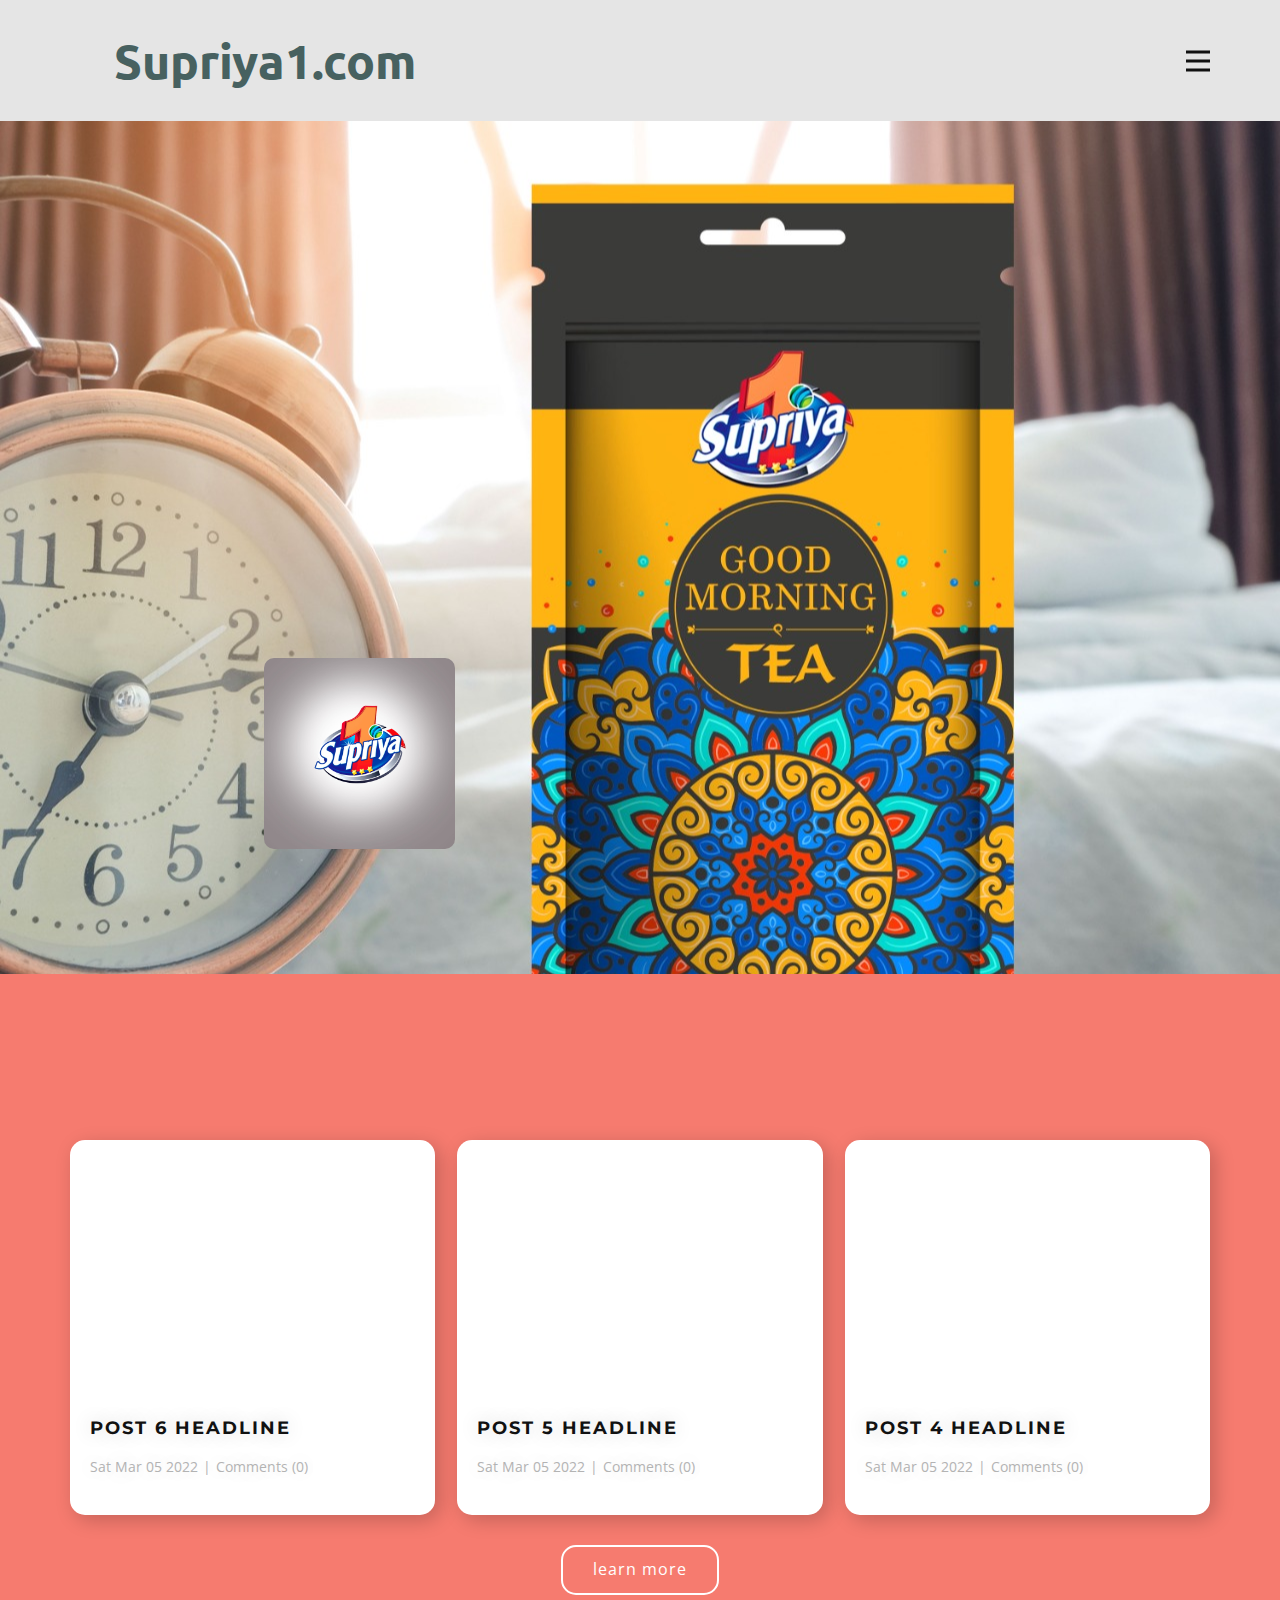
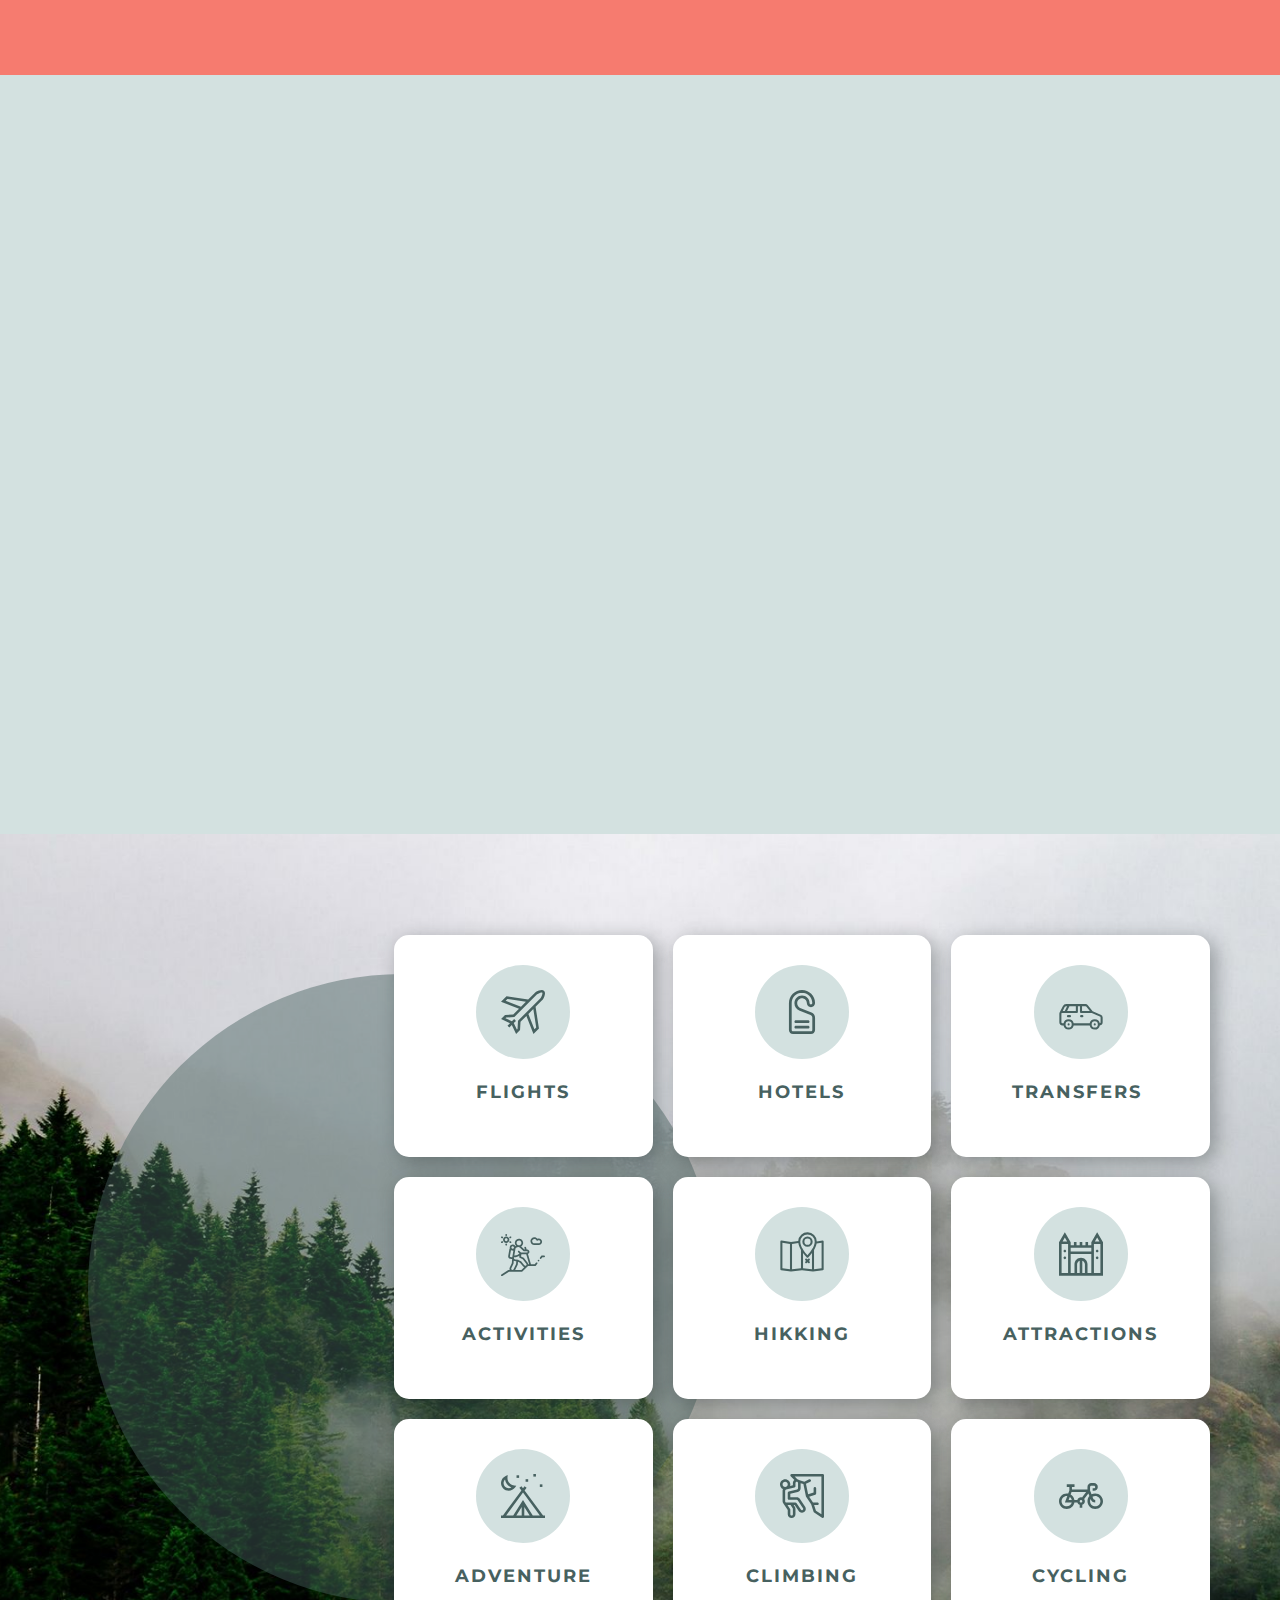
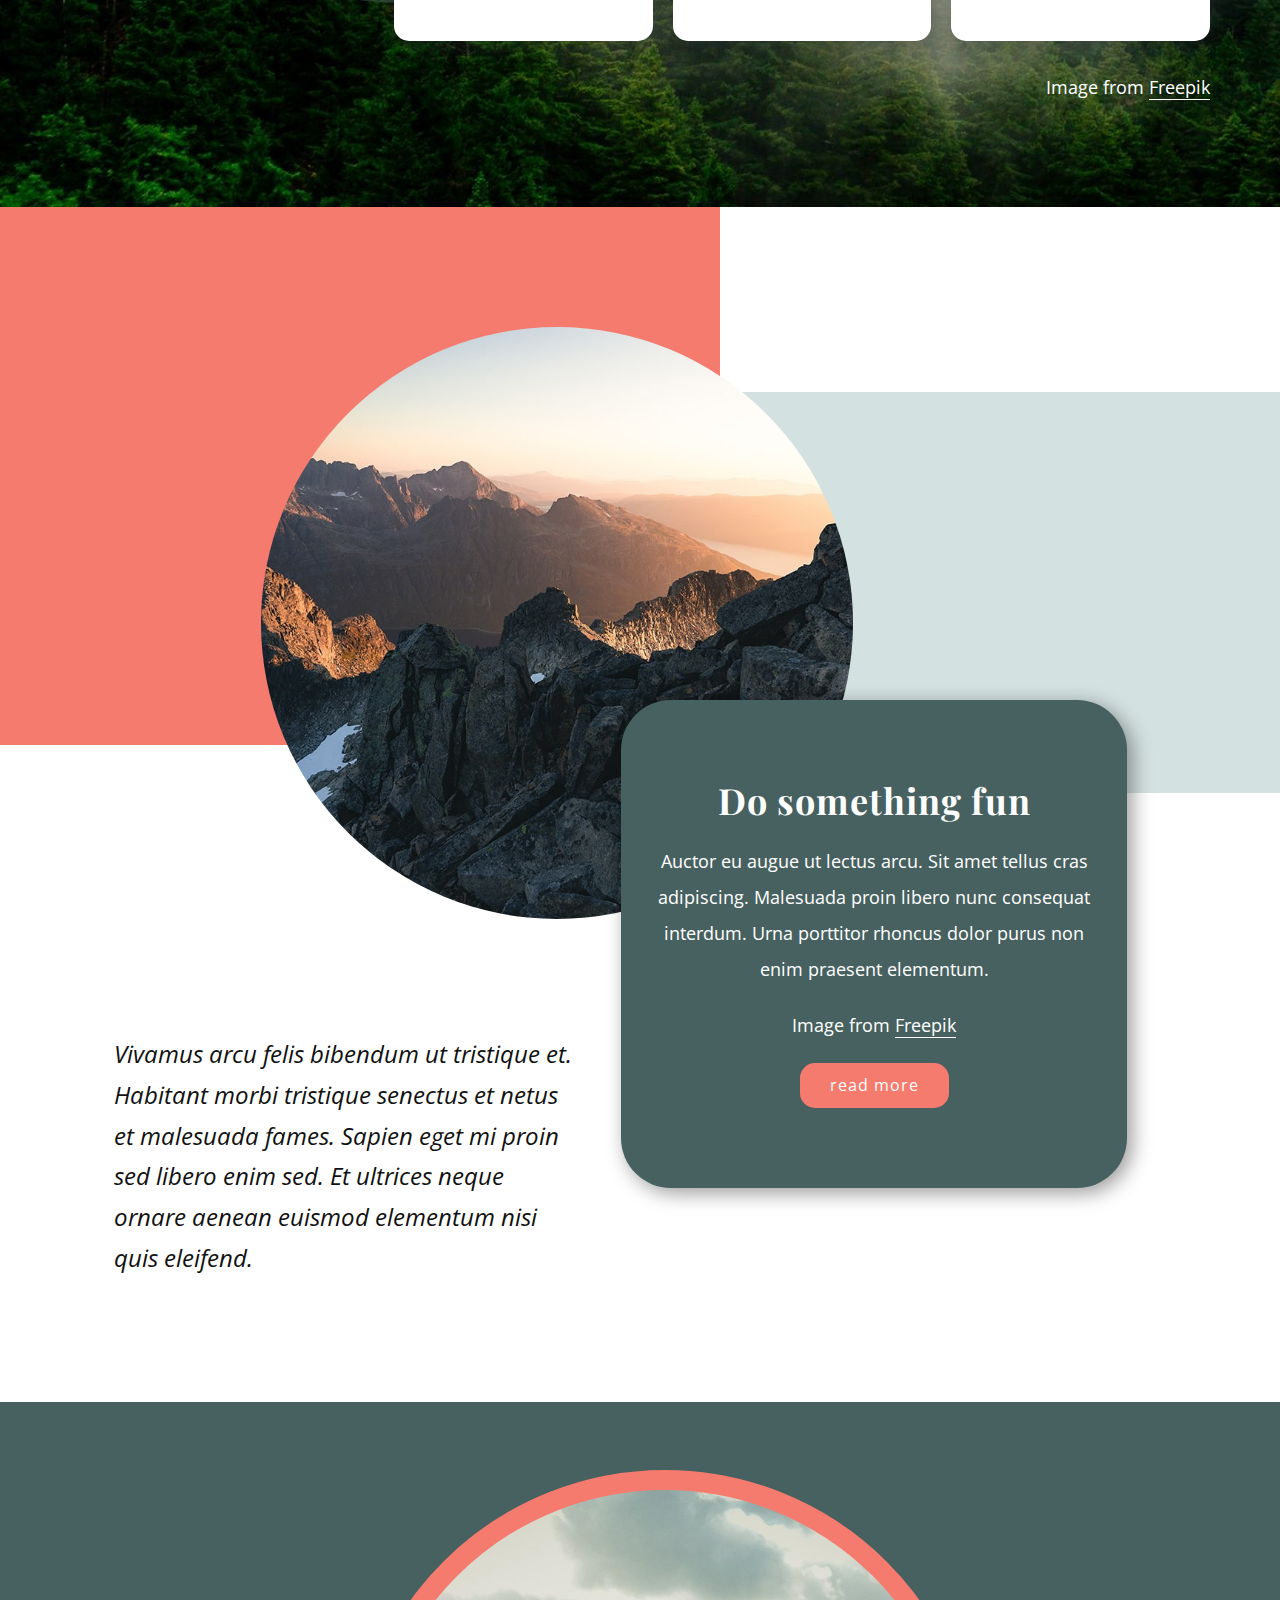
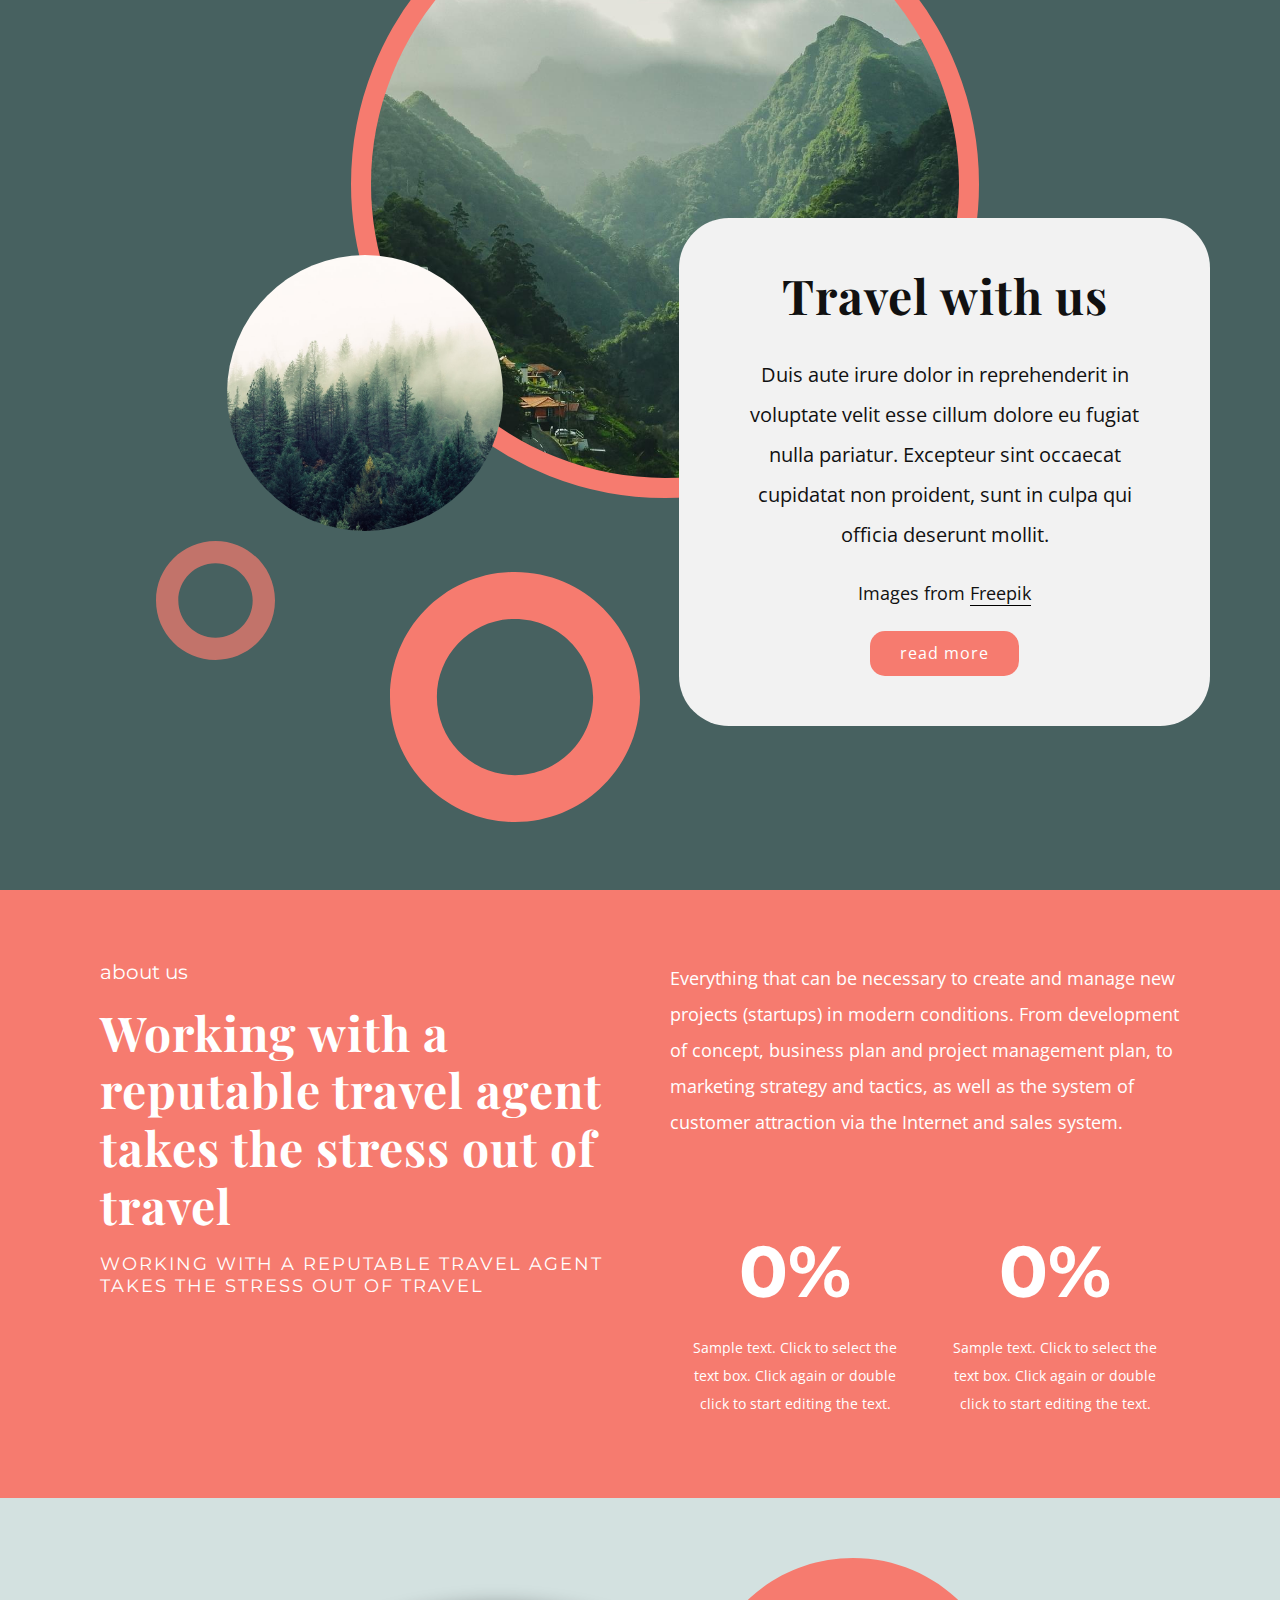
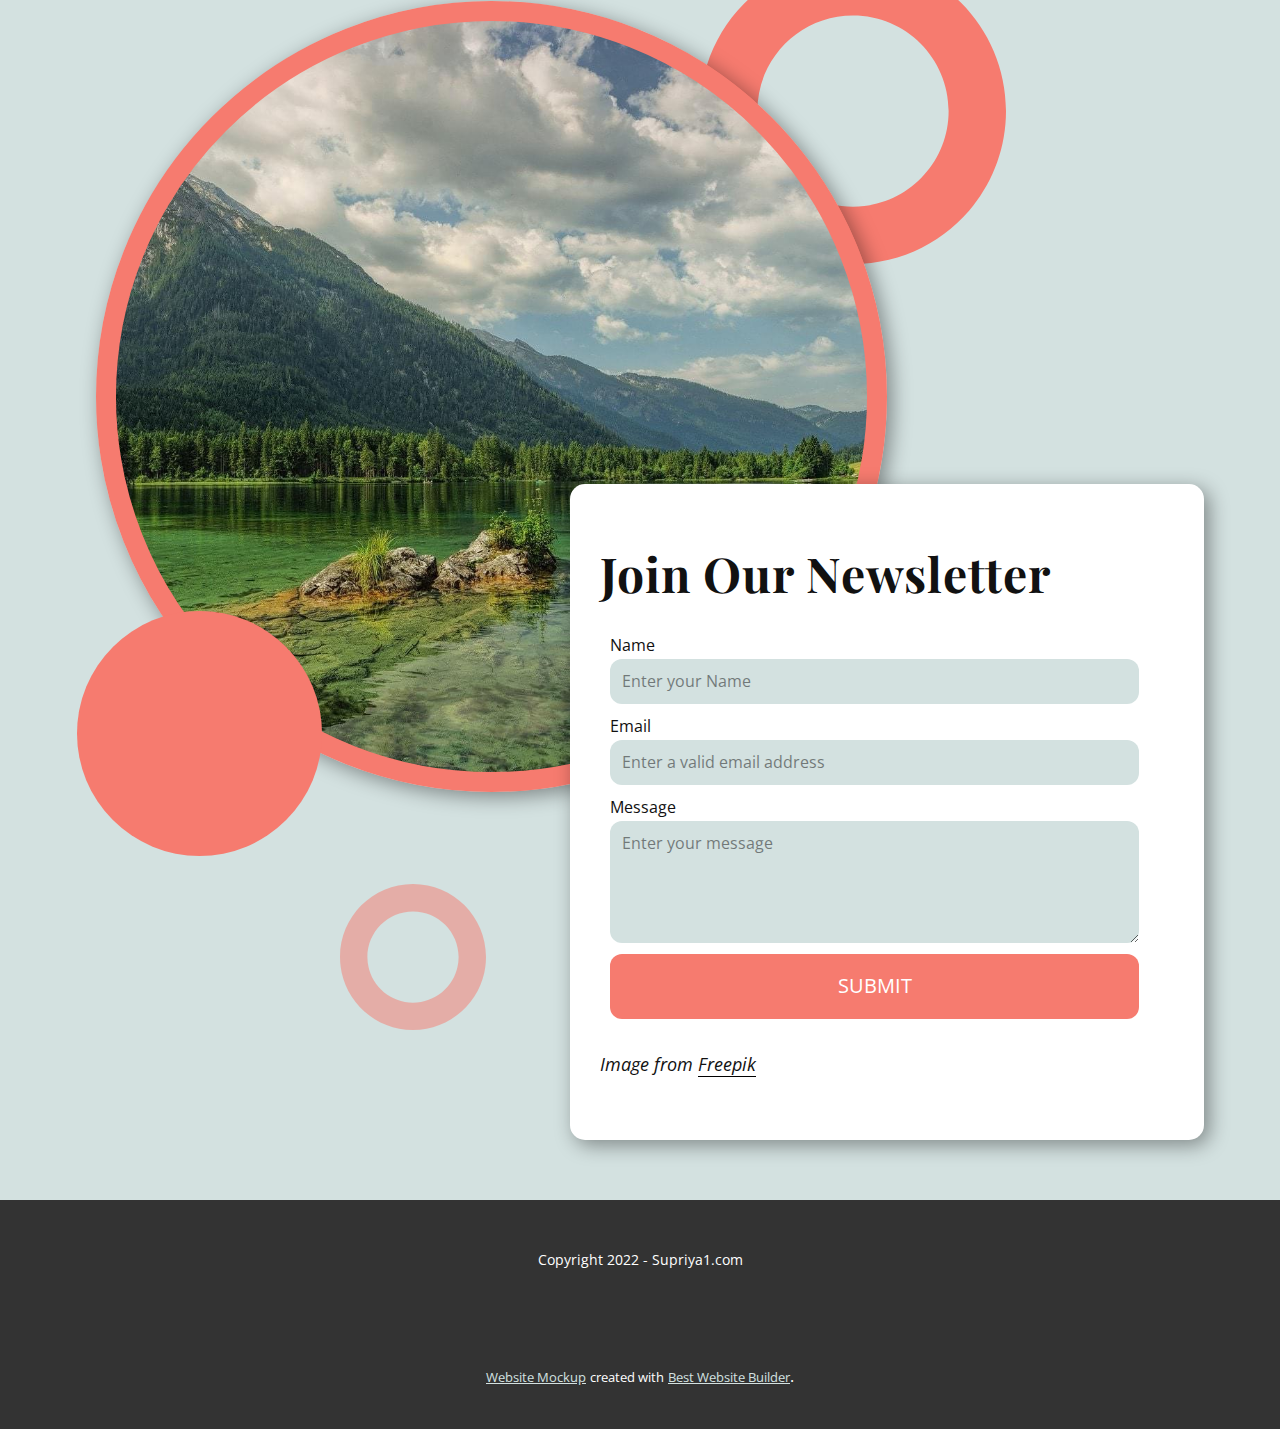
==== commit 9f6a0d96: "kjedic" ====
--- a/index.html
+++ b/index.html
@@ -33,7 +33,9 @@
     <meta property="og:type" content="website">
   </head>
   <body data-home-page="Home.html" data-home-page-title="Home" class="u-body u-xl-mode"><header class="u-clearfix u-grey-10 u-header u-header" id="sec-a7b1"><div class="u-clearfix u-sheet u-sheet-1">
-        <h1 class="u-custom-font u-font-ubuntu u-text u-text-default u-text-1">Supriya1.com</h1>
+        <h1 class="u-custom-font u-font-ubuntu u-text u-text-default u-text-1">
+          <a class="u-active-none u-border-none u-btn u-button-link u-button-style u-hover-none u-none u-text-palette-1-base u-btn-1" href="Home.html" data-page-id="101175751">Supriya1.com</a>
+        </h1>
         <nav class="u-menu u-menu-dropdown u-offcanvas u-menu-1" data-responsive-from="XL">
           <div class="menu-collapse" style="font-size: 1rem; letter-spacing: 0px;" wfd-invisible="true">
             <a class="u-button-style u-custom-left-right-menu-spacing u-custom-padding-bottom u-custom-top-bottom-menu-spacing u-nav-link u-text-active-palette-1-base u-text-hover-palette-2-base" href="#">
--- a/nicepage.css
+++ b/nicepage.css
@@ -36421,7 +36421,12 @@
 }
 
 .u-header .u-text-1 {
-  margin: 34px auto 0 187px;
+  margin: 34px auto 0 44px;
+}
+
+.u-header .u-btn-1 {
+  background-image: none;
+  padding: 0;
 }
 
 .u-header .u-menu-1 {
@@ -36443,14 +36448,21 @@
   }
 }
 
-@media (max-width: 767px) {
+
+@media (max-width: 575px) {
+  .u-header .u-sheet-1 {
+    min-height: 93px;
+  }
+
   .u-header .u-text-1 {
-    margin-left: 140px;
-  }
-}
-@media (max-width: 575px) {
-  .u-header .u-text-1 {
-    margin-left: 88px;
+    width: auto;
+    margin-top: 30px;
+    margin-left: 46px;
+  }
+
+  .u-header .u-menu-1 {
+    margin-top: -37px;
+    margin-bottom: 35px;
   }
 }
  .u-footer {
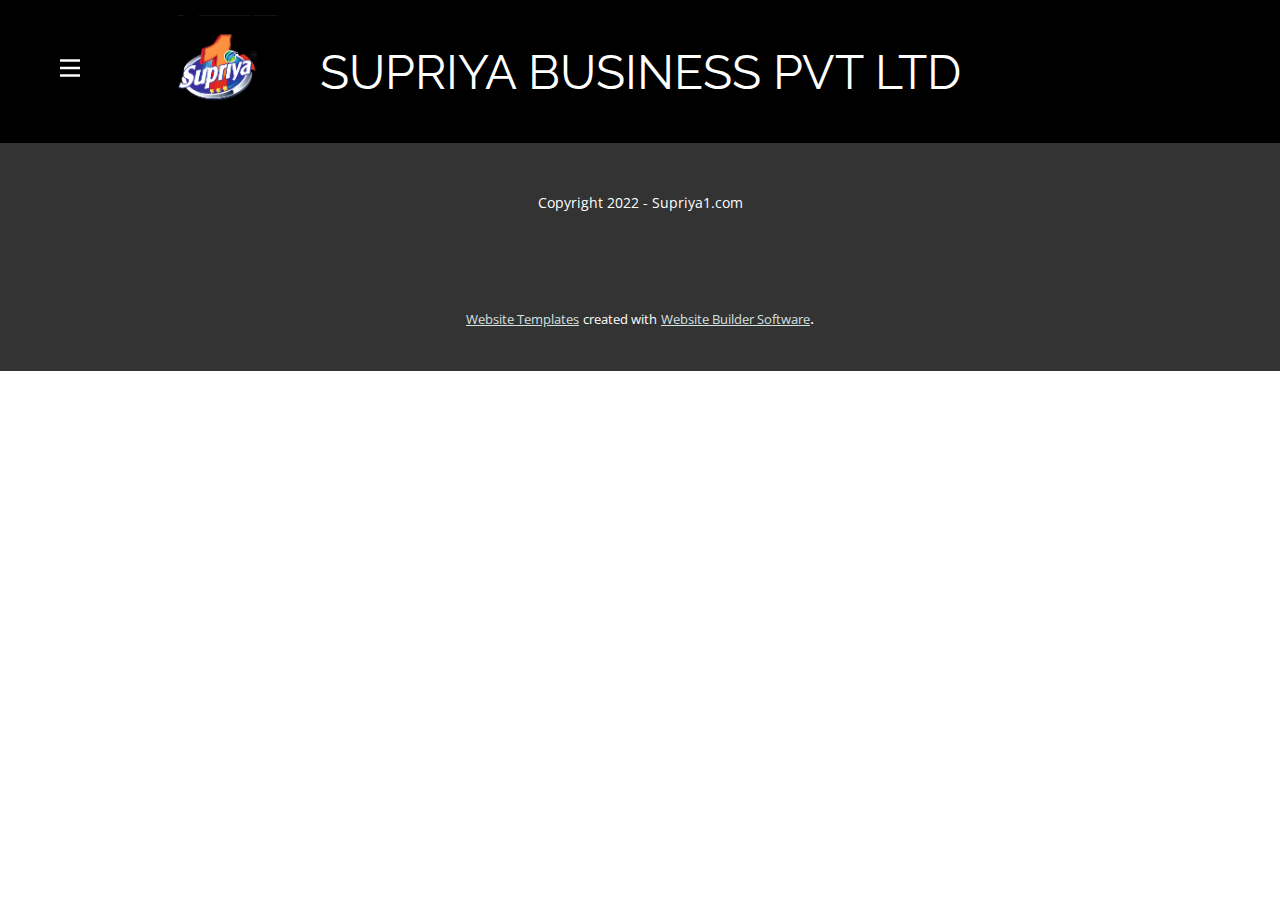
==== commit 870006db: "DHE" ====
--- a/index.html
+++ b/index.html
@@ -3,350 +3,73 @@
   <head>
     <meta name="viewport" content="width=device-width, initial-scale=1.0">
     <meta charset="utf-8">
-    <meta name="keywords" content="​and everything is perfect, Latest news, ​Travel with​ us, Do something fun, ​Travel with​ us, ​Working with a reputable travel agent takes the stress out of travel, ​Join Our Newsletter">
+    <meta name="keywords" content="">
     <meta name="description" content="">
     <meta name="page_type" content="np-template-header-footer-from-plugin">
-    <title>Home</title>
+    <title>About</title>
     <link rel="stylesheet" href="nicepage.css" media="screen">
-<link rel="stylesheet" href="Home.css" media="screen">
+<link rel="stylesheet" href="About.css" media="screen">
     <script class="u-script" type="text/javascript" src="jquery.js" defer=""></script>
     <script class="u-script" type="text/javascript" src="nicepage.js" defer=""></script>
     <meta name="generator" content="Nicepage 4.6.5, nicepage.com">
     <link id="u-theme-google-font" rel="stylesheet" href="https://fonts.googleapis.com/css?family=Playfair+Display:400,400i,500,500i,600,600i,700,700i,800,800i,900,900i|Open+Sans:300,300i,400,400i,500,500i,600,600i,700,700i,800,800i">
-    <link id="u-page-google-font" rel="stylesheet" href="https://fonts.googleapis.com/css?family=Playfair+Display:400,400i,500,500i,600,600i,700,700i,800,800i,900,900i|Montserrat:100,100i,200,200i,300,300i,400,400i,500,500i,600,600i,700,700i,800,800i,900,900i|Playfair+Display:400,400i,500,500i,600,600i,700,700i,800,800i,900,900i|Ubuntu:300,300i,400,400i,500,500i,700,700i">
-    
-    
-    
-    
-    
-    
-    
-    
+    <link id="u-page-google-font" rel="stylesheet" href="https://fonts.googleapis.com/css?family=Raleway:100,100i,200,200i,300,300i,400,400i,500,500i,600,600i,700,700i,800,800i,900,900i">
     
     <script type="application/ld+json">{
 		"@context": "http://schema.org",
 		"@type": "Organization",
-		"name": ""
+		"name": "",
+		"logo": "images/Supriya_Logo-removebg-preview.png"
 }</script>
     <meta name="theme-color" content="#476160">
-    <meta property="og:title" content="Home">
+    <meta property="og:title" content="About">
     <meta property="og:type" content="website">
   </head>
-  <body data-home-page="Home.html" data-home-page-title="Home" class="u-body u-xl-mode"><header class="u-clearfix u-grey-10 u-header u-header" id="sec-a7b1"><div class="u-clearfix u-sheet u-sheet-1">
-        <h1 class="u-custom-font u-font-ubuntu u-text u-text-default u-text-1">
-          <a class="u-active-none u-border-none u-btn u-button-link u-button-style u-hover-none u-none u-text-palette-1-base u-btn-1" href="Home.html" data-page-id="101175751">Supriya1.com</a>
-        </h1>
+  <body data-home-page="About.html" data-home-page-title="About" class="u-body u-xl-mode"><header class="u-black u-clearfix u-header u-header" id="sec-a7b1"><div class="u-clearfix u-sheet u-sheet-1">
+        <a href="https://nicepage.com/c/food-restaurant-website-templates" class="u-image u-logo u-image-1" data-image-width="514" data-image-height="485">
+          <img src="images/Supriya_Logo-removebg-preview.png" class="u-logo-image u-logo-image-1">
+        </a>
+        <p class="u-align-center u-custom-font u-font-raleway u-text u-text-1">SU​PRIY​​​A BUSINESS PVT LTD</p>
         <nav class="u-menu u-menu-dropdown u-offcanvas u-menu-1" data-responsive-from="XL">
           <div class="menu-collapse" style="font-size: 1rem; letter-spacing: 0px;" wfd-invisible="true">
-            <a class="u-button-style u-custom-left-right-menu-spacing u-custom-padding-bottom u-custom-top-bottom-menu-spacing u-nav-link u-text-active-palette-1-base u-text-hover-palette-2-base" href="#">
+            <a class="u-button-style u-custom-left-right-menu-spacing u-custom-padding-bottom u-custom-top-bottom-menu-spacing u-nav-link u-text-active-palette-1-base u-text-hover-palette-2-base" href="#" style="padding: 2px; font-size: calc(1em + 4px);">
               <svg class="u-svg-link" viewBox="0 0 24 24"><use xmlns:xlink="http://www.w3.org/1999/xlink" xlink:href="#menu-hamburger"></use></svg>
               <svg class="u-svg-content" version="1.1" id="menu-hamburger" viewBox="0 0 16 16" x="0px" y="0px" xmlns:xlink="http://www.w3.org/1999/xlink" xmlns="http://www.w3.org/2000/svg"><g><rect y="1" width="16" height="2"></rect><rect y="7" width="16" height="2"></rect><rect y="13" width="16" height="2"></rect>
 </g></svg>
             </a>
           </div>
           <div class="u-nav-container">
-            <ul class="u-nav u-unstyled u-nav-1"><li class="u-nav-item"><a class="u-button-style u-nav-link u-text-active-palette-1-base u-text-hover-palette-2-base" href="Home.html" style="padding: 10px 20px;">Home</a>
-</li><li class="u-nav-item"><a class="u-button-style u-nav-link u-text-active-palette-1-base u-text-hover-palette-2-base" href="About.html" style="padding: 10px 20px;">About</a>
-</li><li class="u-nav-item"><a class="u-button-style u-nav-link u-text-active-palette-1-base u-text-hover-palette-2-base" href="Contact.html" style="padding: 10px 20px;">Contact</a>
-</li><li class="u-nav-item"><a class="u-button-style u-nav-link u-text-active-palette-1-base u-text-hover-palette-2-base" href="Products.html" style="padding: 10px 20px;">Products</a>
+            <ul class="u-nav u-unstyled u-nav-1"><li class="u-nav-item"><a class="u-button-style u-nav-link u-text-active-palette-1-base u-text-hover-palette-2-base" href="About.html" style="padding: 10px 20px;">About</a>
+</li><li class="u-nav-item"><a class="u-button-style u-nav-link u-text-active-palette-1-base u-text-hover-palette-2-base" href="Page-1.html" style="padding: 10px 20px;">Page 1</a>
 </li></ul>
           </div>
           <div class="u-nav-container-collapse" wfd-invisible="true">
             <div class="u-black u-container-style u-inner-container-layout u-opacity u-opacity-95 u-sidenav">
               <div class="u-inner-container-layout u-sidenav-overflow">
                 <div class="u-menu-close"></div>
-                <ul class="u-align-center u-nav u-popupmenu-items u-unstyled u-nav-2"><li class="u-nav-item"><a class="u-button-style u-nav-link" href="Home.html" style="padding: 10px 20px;">Home</a>
-</li><li class="u-nav-item"><a class="u-button-style u-nav-link" href="About.html" style="padding: 10px 20px;">About</a>
-</li><li class="u-nav-item"><a class="u-button-style u-nav-link" href="Contact.html" style="padding: 10px 20px;">Contact</a>
-</li><li class="u-nav-item"><a class="u-button-style u-nav-link" href="Products.html" style="padding: 10px 20px;">Products</a>
+                <ul class="u-align-center u-nav u-popupmenu-items u-unstyled u-nav-2"><li class="u-nav-item"><a class="u-button-style u-nav-link" href="About.html" style="padding: 10px 20px;">About</a>
+</li><li class="u-nav-item"><a class="u-button-style u-nav-link" href="Page-1.html" style="padding: 10px 20px;">Page 1</a>
 </li></ul>
               </div>
             </div>
             <div class="u-black u-menu-overlay u-opacity u-opacity-70" wfd-invisible="true"></div>
           </div>
         </nav>
-      </div></header>
-    <section class="u-align-center u-clearfix u-image u-section-1" id="carousel_bb64" data-image-width="1280" data-image-height="1280">
-      <div class="u-align-left u-clearfix u-sheet u-sheet-1">
-        <img class="u-image u-image-round u-preserve-proportions u-radius-10 u-image-1" src="images/WhatsAppImage2022-02-02at7.10.43PM.jpeg" alt="" data-image-width="1280" data-image-height="1280">
-      </div>
-    </section>
-    <section class="u-align-center u-clearfix u-palette-4-base u-section-2" id="carousel_be38">
-      <div class="u-clearfix u-sheet u-valign-middle u-sheet-1">
-        <h2 class="u-text u-text-default u-text-1" data-animation-name="customAnimationIn" data-animation-duration="1750" data-animation-delay="500">Latest news</h2><!--blog--><!--blog_options_json--><!--{"type":"Recent","source":"","tags":"","count":""}--><!--/blog_options_json-->
-        <div class="u-blog u-expanded-width u-blog-1">
-          <div class="u-repeater u-repeater-1"><!--blog_post-->
-            <div class="u-align-left u-blog-post u-container-style u-radius-15 u-repeater-item u-shape-round u-video-cover u-white u-repeater-item-1">
-              <div class="u-container-layout u-similar-container u-valign-top-sm u-valign-top-xs u-container-layout-1">
-                <a class="u-post-header-link" href="blog/post-5.html"><!--blog_post_image-->
-                  <img alt="" class="u-blog-control u-expanded-width-xs u-image u-image-default u-image-1" src="images/3.jpeg" data-image-width="567" data-image-height="696" data-animation-name="customAnimationIn" data-animation-duration="1750" data-animation-delay="500"><!--/blog_post_image-->
-                </a><!--blog_post_header-->
-                <h4 class="u-blog-control u-text u-text-body-color u-text-2">
-                  <a class="u-post-header-link" href="blog/post-5.html"><!--blog_post_header_content-->Post 6 Headline<!--/blog_post_header_content--></a>
-                </h4><!--/blog_post_header--><!--blog_post_metadata-->
-                <div class="u-blog-control u-metadata u-text-grey-30 u-metadata-1"><!--blog_post_metadata_date-->
-                  <span class="u-meta-date u-meta-icon"><!--blog_post_metadata_date_content-->Sat Mar 05 2022<!--/blog_post_metadata_date_content--></span><!--/blog_post_metadata_date--><!--blog_post_metadata_comments-->
-                  <span class="u-meta-comments u-meta-icon"><!--blog_post_metadata_comments_content-->Comments (0)<!--/blog_post_metadata_comments_content--></span><!--/blog_post_metadata_comments-->
-                </div><!--/blog_post_metadata-->
-              </div>
-            </div><!--/blog_post--><!--blog_post-->
-            <div class="u-align-left u-blog-post u-container-style u-radius-15 u-repeater-item u-shape-round u-video-cover u-white u-repeater-item-2">
-              <div class="u-container-layout u-similar-container u-valign-top-sm u-valign-top-xs u-container-layout-2">
-                <a class="u-post-header-link" href="blog/post-4.html"><!--blog_post_image-->
-                  <img alt="" class="u-blog-control u-expanded-width-xs u-image u-image-default u-image-2" src="images/2.jpeg" data-image-width="567" data-image-height="696" data-animation-name="customAnimationIn" data-animation-duration="1750" data-animation-delay="500"><!--/blog_post_image-->
-                </a><!--blog_post_header-->
-                <h4 class="u-blog-control u-text u-text-body-color u-text-3">
-                  <a class="u-post-header-link" href="blog/post-4.html"><!--blog_post_header_content-->Post 5 Headline<!--/blog_post_header_content--></a>
-                </h4><!--/blog_post_header--><!--blog_post_metadata-->
-                <div class="u-blog-control u-metadata u-text-grey-30 u-metadata-2"><!--blog_post_metadata_date-->
-                  <span class="u-meta-date u-meta-icon"><!--blog_post_metadata_date_content-->Sat Mar 05 2022<!--/blog_post_metadata_date_content--></span><!--/blog_post_metadata_date--><!--blog_post_metadata_comments-->
-                  <span class="u-meta-comments u-meta-icon"><!--blog_post_metadata_comments_content-->Comments (0)<!--/blog_post_metadata_comments_content--></span><!--/blog_post_metadata_comments-->
-                </div><!--/blog_post_metadata-->
-              </div>
-            </div><!--/blog_post--><!--blog_post-->
-            <div class="u-align-left u-blog-post u-container-style u-radius-15 u-repeater-item u-shape-round u-video-cover u-white u-repeater-item-3">
-              <div class="u-container-layout u-similar-container u-valign-top-sm u-valign-top-xs u-container-layout-3">
-                <a class="u-post-header-link" href="blog/post-3.html"><!--blog_post_image-->
-                  <img alt="" class="u-blog-control u-expanded-width-xs u-image u-image-default u-image-3" src="images/1.jpeg" data-animation-name="customAnimationIn" data-animation-duration="1750" data-animation-delay="500"><!--/blog_post_image-->
-                </a><!--blog_post_header-->
-                <h4 class="u-blog-control u-text u-text-body-color u-text-4">
-                  <a class="u-post-header-link" href="blog/post-3.html"><!--blog_post_header_content-->Post 4 Headline<!--/blog_post_header_content--></a>
-                </h4><!--/blog_post_header--><!--blog_post_metadata-->
-                <div class="u-blog-control u-metadata u-text-grey-30 u-metadata-3"><!--blog_post_metadata_date-->
-                  <span class="u-meta-date u-meta-icon"><!--blog_post_metadata_date_content-->Sat Mar 05 2022<!--/blog_post_metadata_date_content--></span><!--/blog_post_metadata_date--><!--blog_post_metadata_comments-->
-                  <span class="u-meta-comments u-meta-icon"><!--blog_post_metadata_comments_content-->Comments (0)<!--/blog_post_metadata_comments_content--></span><!--/blog_post_metadata_comments-->
-                </div><!--/blog_post_metadata-->
-              </div>
-            </div><!--/blog_post-->
-          </div>
-        </div><!--/blog-->
-        <a href="https://nicepage.me" class="u-active-white u-border-2 u-border-active-white u-border-hover-white u-border-white u-btn u-btn-round u-button-style u-hover-white u-none u-radius-15 u-text-active-palette-4-base u-text-body-alt-color u-text-hover-palette-4-base u-btn-1">learn more</a>
-      </div>
-    </section>
-    <section class="u-clearfix u-palette-1-light-2 u-section-3" id="carousel_168a">
-      <div class="u-clearfix u-sheet u-valign-middle u-sheet-1">
-        <div class="u-align-left u-container-style u-group u-radius-50 u-shape-round u-white u-group-1" data-animation-name="customAnimationIn" data-animation-duration="1750" data-animation-delay="500">
-          <div class="u-container-layout u-valign-middle u-container-layout-1">
-            <h2 class="u-text u-text-default u-text-1"> Travel with<span style="font-size: 1.875rem;"></span> us
-            </h2>
-            <p class="u-text u-text-default u-text-2"> Duis aute irure dolor in reprehenderit in voluptate velit esse cillum dolore eu fugiat nulla pariatur. Excepteur sint occaecat cupidatat non proident, sunt in culpa qui officia deserunt mollit anim id est laborum.</p>
-            <a href="https://nicepage.studio" class="u-active-palette-4-light-1 u-btn u-btn-round u-button-style u-hover-palette-4-light-1 u-palette-4-base u-radius-15 u-btn-1">learn more</a>
-          </div>
-        </div>
-        <div alt="" class="u-image u-image-circle u-image-1" data-image-width="1470" data-image-height="980" data-animation-name="customAnimationIn" data-animation-duration="1750" data-animation-delay="500"></div>
-        <div class="u-palette-4-base u-shape u-shape-circle u-shape-1" data-animation-name="fadeIn" data-animation-duration="1000" data-animation-direction="Left"></div>
-      </div>
-    </section>
-    <section class="u-clearfix u-image u-section-4" id="carousel_adab" data-image-width="1980" data-image-height="1320">
-      <div class="u-clearfix u-sheet u-valign-middle-md u-valign-middle-sm u-valign-middle-xl u-sheet-1">
-        <div class="u-opacity u-opacity-45 u-palette-1-base u-shape u-shape-circle u-shape-1"></div>
-        <div class="u-list u-list-1">
-          <div class="u-repeater u-repeater-1">
-            <div class="u-align-center u-container-style u-list-item u-radius-15 u-repeater-item u-shape-round u-video-cover u-white u-list-item-1">
-              <div class="u-container-layout u-similar-container u-valign-top u-container-layout-1"><span class="u-icon u-icon-circle u-palette-1-light-2 u-spacing-25 u-text-palette-1-base u-icon-1"><svg class="u-svg-link" preserveAspectRatio="xMidYMin slice" viewBox="0 0 512 512" style=""><use xmlns:xlink="http://www.w3.org/1999/xlink" xlink:href="#svg-d9e1"></use></svg><svg class="u-svg-content" viewBox="0 0 512 512" x="0px" y="0px" id="svg-d9e1" style="enable-background:new 0 0 512 512;"><g><g><path d="M501.905,10.593C489.743-1.57,468.721-2.766,441.099,7.133c-18.995,6.81-38.919,18.222-48.451,27.754l-76.55,76.55    L64.116,71.859L0,135.975l209.501,82.059l-67.266,67.266l-95.472,5.591L0.984,336.67l103.609,49.994L75.567,415.69l21.24,21.24    l28.987-28.987l50.043,103.56l45.768-45.769l5.592-95.472l68.395-68.395l82.043,209.459l64.115-64.116l-39.57-251.933    l75.43-75.431c9.532-9.531,20.945-29.455,27.755-48.451C515.264,43.781,514.068,22.754,501.905,10.593z M53.706,124.751    l20.846-20.846l215.268,33.811l-57.136,57.136L53.706,124.751z M409.705,436.776l-20.845,20.846l-70.087-178.935l57.128-57.128    L409.705,436.776z M477.088,61.262c-5.739,16.012-15.224,31.853-20.718,37.347L197.88,357.101l-5.592,95.472l-7.797,7.797    l-36.202-74.918l26.113-26.113l-21.24-21.24l-26.07,26.068L52.137,328l7.788-7.788l95.472-5.591L413.888,56.128    c5.495-5.495,21.336-14.977,37.348-20.718c18.176-6.516,27.82-5.186,29.429-3.577C482.272,33.441,483.604,43.083,477.088,61.262z"></path>
-</g>
-</g></svg></span>
-                <h4 class="u-text u-text-1">Flights</h4>
-              </div>
-            </div>
-            <div class="u-align-center u-container-style u-list-item u-radius-15 u-repeater-item u-shape-round u-video-cover u-white u-list-item-2">
-              <div class="u-container-layout u-similar-container u-valign-top u-container-layout-2"><span class="u-icon u-icon-circle u-palette-1-light-2 u-spacing-25 u-text-palette-1-base u-icon-2"><svg class="u-svg-link" preserveAspectRatio="xMidYMin slice" viewBox="0 0 512.034 512.034" style=""><use xmlns:xlink="http://www.w3.org/1999/xlink" xlink:href="#svg-43ca"></use></svg><svg class="u-svg-content" viewBox="0 0 512.034 512.034" id="svg-43ca"><g><path d="m360.017 512.034h-208c-26.467 0-48-21.533-48-48v-312c0-40.605 15.81-78.777 44.517-107.484 59.395-59.396 155.563-59.405 214.967 0 28.407 28.407 44.215 66.172 44.512 106.339.199 26.869-21.144 48.915-47.575 49.142-26.798.172-48.42-21.36-48.42-47.998 0-31.252-25.551-56.22-56.194-56-45.531.161-72.238 52.974-44.564 93.296 7.356 10.705 17.652 18.83 29.77 23.489l125.962 48.452c24.539 9.437 41.026 33.441 41.026 59.733v143.03c-.001 26.468-21.534 48.001-48.001 48.001zm-104-480c-66.329 0-120 53.66-120 120v312c0 8.822 7.178 16 16 16h208c8.822 0 16-7.178 16-16v-143.03c0-13.146-8.244-25.147-20.513-29.866l-125.961-48.45c-38.879-14.948-62.414-52.704-61.513-90.975.733-48.068 39.455-87.506 87.681-87.678 48.814-.227 88.307 39.408 88.307 88 0 8.999 7.383 16.11 16.145 15.999 8.66-.074 15.919-7.817 15.852-16.907-.487-65.765-53.83-119.093-119.998-119.093z"></path><path d="m327.017 384.034h-143c-8.836 0-16-7.164-16-16s7.164-16 16-16h143c8.836 0 16 7.164 16 16s-7.163 16-16 16z"></path><path d="m327.017 448.034h-143c-8.836 0-16-7.164-16-16s7.164-16 16-16h143c8.836 0 16 7.164 16 16s-7.163 16-16 16z"></path>
-</g></svg></span>
-                <h4 class="u-text u-text-2">Hotels</h4>
-              </div>
-            </div>
-            <div class="u-align-center u-container-style u-list-item u-radius-15 u-repeater-item u-shape-round u-video-cover u-white u-list-item-3">
-              <div class="u-container-layout u-similar-container u-valign-top u-container-layout-3"><span class="u-icon u-icon-circle u-palette-1-light-2 u-spacing-25 u-text-palette-1-base u-icon-3"><svg class="u-svg-link" preserveAspectRatio="xMidYMin slice" viewBox="0 0 512 512" style=""><use xmlns:xlink="http://www.w3.org/1999/xlink" xlink:href="#svg-63c2"></use></svg><svg class="u-svg-content" viewBox="0 0 512 512" id="svg-63c2"><g id="_02-car"><g id="linear_color"><path d="M484.973,287.049l-93.5-40.877L335.52,177.311A35.824,35.824,0,0,0,307.58,164H83.78a43.76,43.76,0,0,0-39.353,24.323L8.642,259.884A44.279,44.279,0,0,0,4,279.55V376a36.04,36.04,0,0,0,36,36H53.207a60.006,60.006,0,0,0,117.586,0H357.208a60,60,0,0,0,117.606-.12A36.041,36.041,0,0,0,508,376V320.63A36.168,36.168,0,0,0,484.973,287.049ZM316.887,192.438,358.786,244H268V188h39.58A11.927,11.927,0,0,1,316.887,192.438ZM196,188v56H94.08l26.909-56ZM65.893,199.057A19.891,19.891,0,0,1,83.78,188H94.362L67.453,244H43.418ZM112,436a36,36,0,1,1,36-36A36.04,36.04,0,0,1,112,436Zm304,0a36,36,0,1,1,36-36A36.04,36.04,0,0,1,416,436Zm68-60a12.013,12.013,0,0,1-9.278,11.677A60,60,0,0,0,357.208,388H170.793a60.006,60.006,0,0,0-117.586,0H40a12.013,12.013,0,0,1-12-12V279.55a20.147,20.147,0,0,1,2.113-8.943l1.3-2.607H208a12,12,0,0,0,12-12V188h24v68a12,12,0,0,0,12,12H381.491l94.132,41.155q.294.129.594.241A12.053,12.053,0,0,1,484,320.63Z"></path><circle cx="112" cy="400" r="12"></circle><circle cx="416" cy="400" r="12"></circle><path d="M272,292H257a12,12,0,0,0,0,24h15a12,12,0,0,0,0-24Z"></path><path d="M128,292H104a12,12,0,0,0,0,24h24a12,12,0,0,0,0-24Z"></path>
-</g>
-</g></svg></span>
-                <h4 class="u-text u-text-3">Transfers&nbsp;<br>
-                </h4>
-              </div>
-            </div>
-            <div class="u-align-center u-container-style u-list-item u-radius-15 u-repeater-item u-shape-round u-video-cover u-white u-list-item-4">
-              <div class="u-container-layout u-similar-container u-valign-top u-container-layout-4"><span class="u-icon u-icon-circle u-palette-1-light-2 u-spacing-25 u-text-palette-1-base u-icon-4"><svg class="u-svg-link" preserveAspectRatio="xMidYMin slice" viewBox="0 -11 512.00039 512" style=""><use xmlns:xlink="http://www.w3.org/1999/xlink" xlink:href="#svg-c652"></use></svg><svg class="u-svg-content" viewBox="0 -11 512.00039 512" id="svg-c652"><path d="m502 251.8125h-25.222656c-3.082032 0-5.992188 1.421875-7.886719 3.851562l-15.210937 19.503907c-3.398438 4.355469-2.621094 10.636719 1.734374 14.035156 1.828126 1.425781 3.992188 2.113281 6.144532 2.113281 2.976562 0 5.917968-1.320312 7.890625-3.847656l12.210937-15.652344h20.339844c5.523438 0 10-4.476562 10-10 0-5.523437-4.476562-10.003906-10-10.003906zm0 0"></path><path d="m420.53125 333.921875c-4.355469-3.394531-10.636719-2.621094-14.035156 1.734375l-14.0625 18.03125h-43.78125l-34.96875-119.8125c10.195312-3.878906 17.457031-13.75 17.457031-25.289062 0-14.914063-12.132813-27.050782-27.050781-27.050782h-5.683594l-7.246094-24.832031c-1.550781-5.300781-7.105468-8.34375-12.402344-6.796875-5.300781 1.546875-8.34375 7.097656-6.796874 12.398438l5.613281 19.230468h-5.332031l-37.152344-35.457031c.789062-.496094 1.574218-1.007813 2.339844-1.550781 10.574218-7.484375 17.597656-18.636719 19.777343-31.40625 2.183594-12.765625-.738281-25.617188-8.222656-36.1875-7.484375-10.574219-18.636719-17.59375-31.40625-19.777344-26.355469-4.507812-51.460937 13.273438-55.964844 39.628906-2.71875 15.898438 2.683594 31.339844 13.179688 42.082032-2.785157 1.308593-5.402344 2.832031-7.835938 4.550781-4.6875-9.796875-13.753906-17.273438-25.054687-19.300781-8.984375-1.609376-18.050782.40625-25.535156 5.683593-7.648438 5.394531-12.722657 13.511719-14.277344 22.855469-1 5.996094-.425782 11.910156 1.417968 17.300781-.488281.234375-.960937.496094-1.40625.808594-2.179687 1.523437-3.664062 3.855469-4.121093 6.480469l-14.050781 80.671875c-2.527344 14.53125 6.828124 28.402343 20.855468 30.914062l16.839844 3.019531c1.519531.273438 3.027344.40625 4.519531.40625 1.121094 0 2.222657-.097656 3.3125-.242187l-3.117187 47.859375-24.269532 50.058594c-2.300781 4.753906-3.46875 9.835937-3.46875 15.097656 0 5.128906 1.171876 10.109375 3.28125 14.625h-11.609374c-1.90625 0-3.773438.546875-5.378907 1.570312l-80.269531 51.1875c-4.65625 2.96875-6.023438 9.152344-3.054688 13.808594 1.90625 2.988282 5.140626 4.625 8.441407 4.625 1.839843 0 3.699219-.507812 5.367187-1.570312l77.808594-49.621094h38.078125c.652344.039062 1.300781.058594 1.949219.058594.539062 0 1.074218-.03125 1.609375-.058594h106.625c2.5625 0 5.027343-.984375 6.886719-2.75l66.535156-63.214844h26.21875.058594.035156 56.132812c3.078125 0 5.988282-1.421875 7.882813-3.851562l17.066406-21.878906c3.398437-4.359376 2.621094-10.640626-1.734375-14.039063zm-250.183594-36.785156c-3.871094-.664063-8.15625-.949219-11.675781-2.800781-6.222656-3.277344-9.378906-10.222657-8.226563-17.0625.320313-1.894532.648438-3.792969.972657-5.6875 29.007812-1.347657 49.246093-9.503907 62.804687-18.207032l-2.34375 13.71875c-.75 4.394532 1.5 8.757813 5.515625 10.695313l35.597657 17.152343 41.363281 52.214844c5.023437 6.34375 3.953125 15.589844-2.390625 20.613282-6.339844 5.023437-15.585938 3.949218-20.609375-2.390626l-35.75-45.125c-.9375-1.1875-2.136719-2.144531-3.496094-2.800781l-30.128906-14.519531c-.84375-.40625-1.738281-.691406-2.65625-.847656zm139.683594 37.605469-42.796875-54.027344c-.703125-.882813-1.542969-1.632813-2.480469-2.226563-.328125-.207031-.675781-.402343-1.035156-.574219l-30.855469-14.871093 4.683594-27.40625h55.816406l34.453125 118.050781h-10.398437c-.488281-6.6875-2.914063-13.304688-7.386719-18.945312zm-41.792969-133.207032h22.605469c.019531 0 .039062.003906.058594.003906.011718 0 .023437-.003906.035156-.003906h13.152344c3.890625 0 7.050781 3.164063 7.050781 7.050782 0 3.886718-3.160156 7.050781-7.050781 7.050781h-3.039063c-.011719 0-.023437 0-.03125 0h-68.195312l-20.21875-17.425781c-4.1875-3.601563-10.5-3.132813-14.105469 1.050781-3.605469 4.183593-3.136719 10.496093 1.046875 14.101562l15.816406 13.628907c-7.914062 8.21875-25.972656 21.757812-60.484375 24.351562l3.675782-21.503906 6.945312-40.617188c.003906-.027344.003906-.054687.007812-.082031l2.058594-12.046875c1.996094-11.667969 11.949219-23.921875 33.859375-23.921875.503907 0 1.011719.007813 1.53125.019531.082031.003906.167969.003906.25.003906 6.859375 0 13.023438 2.367188 17.347657 6.660157.128906.128906.261718.253906.394531.375l40.382812 38.539062c1.863281 1.777344 4.335938 2.765625 6.90625 2.765625zm-86.910156-101.382812c2.371094-13.867188 14.445313-23.691406 28.066406-23.691406 1.589844 0 3.199219.132812 4.816407.410156 7.5 1.28125 14.050781 5.40625 18.449218 11.617187 4.398438 6.210938 6.117188 13.765625 4.832032 21.265625-2.367188 13.867188-14.445313 23.695313-28.066407 23.691406-1.589843 0-3.199219-.132812-4.816406-.410156-15.484375-2.644531-25.929687-17.398437-23.28125-32.882812zm-59.511719 55.792968c.671875-4.03125 2.828125-7.511718 6.074219-9.800781 2.390625-1.683593 5.167969-2.5625 8.011719-2.5625.820312 0 1.644531.074219 2.46875.222657 7.914062 1.417968 13.234375 9.265624 11.863281 17.488281-.671875 4.03125-2.832031 7.511719-6.078125 9.800781-3.078125 2.171875-6.796875 3-10.476562 2.34375-7.914063-1.421875-13.238282-9.269531-11.863282-17.492188zm3.339844 116.222657-16.839844-3.023438c-3.230468-.578125-5.332031-4.078125-4.683594-7.800781l12.324219-70.765625 28.152344 5.050781-4.746094 27.773438-7.5625 44.21875c-.992187 3.070312-3.84375 5.046875-6.644531 4.546875zm1.714844 146.082031c-5.101563-2.472656-8.269532-7.539062-8.269532-13.222656 0-2.21875.496094-4.367188 1.46875-6.375l25.117188-51.8125c.566406-1.160156.898438-2.421875.980469-3.710938l2.066406-31.691406c7.539063 4.320312 16.527344 5.03125 24.957031 6.476562 1.585938.269532 3.171875.542969 4.757813.8125l-2.25 32.429688-29.226563 60.292969c-2.355468 4.855469-7.058594 7.816406-12.089844 8.207031h-2.269531c-1.773437-.140625-3.546875-.585938-5.242187-1.40625zm110.582031 1.40625h-72.734375l29.820312-61.515625c.207032-.425781.378907-.859375.523438-1.304687.242188-.753907.398438-1.550782.457031-2.375l2.175781-31.386719 23.660157 11.402343 34.324219 43.324219c3.945312 4.980469 8.996093 8.578125 14.527343 10.734375zm0 0"></path><path d="m388.351562 129.78125h51.164063c21.171875 0 38.398437-17.226562 38.398437-38.402344 0-21.171875-17.226562-38.398437-38.398437-38.398437-5.113281 0-10.144531 1.023437-14.804687 2.96875-8.554688-11.125-21.910157-17.902344-36.359376-17.902344-25.292968 0-45.867187 20.574219-45.867187 45.867187 0 12.25 4.769531 23.769532 13.433594 32.433594 8.664062 8.664063 20.179687 13.433594 32.433593 13.433594zm0-71.734375c10.304688 0 19.621094 6.109375 23.734376 15.570313 1.257812 2.894531 3.808593 5.027343 6.882812 5.75 3.070312.71875 6.304688-.050782 8.722656-2.082032 3.351563-2.816406 7.4375-4.304687 11.824219-4.304687 10.144531 0 18.398437 8.253906 18.398437 18.398437 0 10.148438-8.253906 18.402344-18.398437 18.402344h-51.164063c-6.910156 0-13.40625-2.691406-18.292968-7.578125-4.886719-4.882813-7.574219-11.378906-7.574219-18.289063 0-14.265624 11.605469-25.867187 25.867187-25.867187zm0 0"></path><path d="m60.460938 104.5625c20.136718 0 36.519531-16.382812 36.519531-36.519531s-16.382813-36.519531-36.519531-36.519531c-9.753907 0-18.925782 3.796874-25.820313 10.695312-6.898437 6.898438-10.699219 16.070312-10.699219 25.824219 0 20.136719 16.386719 36.519531 36.519532 36.519531zm-11.679688-48.199219c3.121094-3.121093 7.269531-4.839843 11.679688-4.839843 9.109374 0 16.519531 7.410156 16.519531 16.519531s-7.410157 16.519531-16.519531 16.519531c-9.105469 0-16.519532-7.410156-16.519532-16.519531 0-4.414063 1.71875-8.5625 4.839844-11.679688zm0 0"></path><path d="m5 47.792969 4.691406 2.707031c1.574219.910156 3.296875 1.34375 4.992188 1.34375 3.457031 0 6.816406-1.792969 8.667968-5.003906 2.761719-4.78125 1.125-10.898438-3.660156-13.660156l-4.691406-2.707032c-4.78125-2.761718-10.898438-1.125-13.660156 3.660156-2.757813 4.78125-1.121094 10.898438 3.660156 13.660157zm0 0"></path><path d="m115.921875 88.738281-4.691406-2.707031c-4.78125-2.761719-10.898438-1.125-13.660157 3.660156-2.761718 4.78125-1.121093 10.898438 3.660157 13.660156l4.691406 2.707032c1.574219.910156 3.292969 1.34375 4.992187 1.34375 3.453126 0 6.816407-1.792969 8.667969-5.003906 2.761719-4.78125 1.121094-10.898438-3.660156-13.660157zm0 0"></path><path d="m10.011719 107.402344c1.695312 0 3.417969-.433594 4.992187-1.34375l4.6875-2.707032c4.785156-2.761718 6.421875-8.875 3.660156-13.660156-2.761718-4.785156-8.875-6.421875-13.660156-3.660156l-4.691406 2.707031c-4.78125 2.761719-6.417969 8.878907-3.660156 13.660157 1.855468 3.210937 5.214844 5.003906 8.671875 5.003906zm0 0"></path><path d="m106.242188 51.84375c1.695312 0 3.414062-.433594 4.988281-1.339844l4.691406-2.710937c4.785156-2.761719 6.421875-8.875 3.660156-13.660157-2.761719-4.78125-8.878906-6.421874-13.660156-3.660156l-4.691406 2.707032c-4.78125 2.761718-6.421875 8.878906-3.660157 13.664062 1.855469 3.207031 5.214844 5 8.671876 5zm0 0"></path><path d="m60.460938 25.691406c5.523437 0 10-4.476562 10-10v-5.691406c0-5.523438-4.476563-10-10-10-5.523438 0-10 4.476562-10 10v5.691406c0 5.523438 4.476562 10 10 10zm0 0"></path><path d="m50.460938 121.324219v5.691406c0 5.523437 4.476562 10 10 10 5.523437 0 10-4.476563 10-10v-5.691406c0-5.523438-4.476563-10-10-10-5.523438 0-10 4.480469-10 10zm0 0"></path><path d="m446.25 306.859375c-1.613281-3.929687-5.714844-6.453125-9.949219-6.144531-4.15625.300781-7.746093 3.222656-8.894531 7.222656-1.152344 4.011719.394531 8.441406 3.78125 10.875 3.339844 2.394531 7.957031 2.460938 11.371094.1875 3.925781-2.605469 5.503906-7.792969 3.691406-12.140625zm0 0"></path></svg></span>
-                <h4 class="u-text u-text-4">Activities</h4>
-              </div>
-            </div>
-            <div class="u-align-center u-container-style u-list-item u-radius-15 u-repeater-item u-shape-round u-video-cover u-white u-list-item-5">
-              <div class="u-container-layout u-similar-container u-valign-top u-container-layout-5"><span class="u-icon u-icon-circle u-palette-1-light-2 u-spacing-25 u-text-palette-1-base u-icon-5"><svg class="u-svg-link" preserveAspectRatio="xMidYMin slice" viewBox="0 0 512 512" style=""><use xmlns:xlink="http://www.w3.org/1999/xlink" xlink:href="#svg-c49a"></use></svg><svg class="u-svg-content" viewBox="0 0 512 512" id="svg-c49a"><g id="_07-map"><g id="filled_outline"><path d="M503.862,102.935a12,12,0,0,0-9.559-2.814L427.969,109.6a107.995,107.995,0,0,0-215.76-4.217l-84.1,10.513L17.7,100.121A12,12,0,0,0,4,112V432a12,12,0,0,0,10.3,11.879l112,16c.056.008.114.006.17.013a11.891,11.891,0,0,0,1.216.092c.084,0,.169.013.254.013l.057,0a12.055,12.055,0,0,0,1.392-.087c.032,0,.064,0,.1-.006L256,444.093l126.512,15.814c.033,0,.067,0,.1.007A12.227,12.227,0,0,0,384,460c.36,0,.719-.022,1.078-.054.111-.01.222-.023.333-.036.095-.011.191-.017.286-.031l112-16A12,12,0,0,0,508,432V112A12,12,0,0,0,503.862,102.935ZM320,28a84.1,84.1,0,0,1,84,84c0,28.359-13.428,59.43-30.052,87.027-.034.052-.064.108-.1.161-18.829,31.219-41.724,57.975-53.851,71.3-12.105-13.3-34.937-39.985-53.745-71.129-.072-.118-.139-.238-.215-.353C249.422,171.415,236,140.353,236,112A84.1,84.1,0,0,1,320,28Zm52,406.407-104-13V245.065a490.038,490.038,0,0,0,43.515,51.42,12,12,0,0,0,16.97,0A490.038,490.038,0,0,0,372,245.065ZM140,138.593l73.3-9.162c3.884,27.094,16.111,54.712,30.7,79.5v212.48l-104,13ZM28,125.836l88,12.572V434.164L28,421.592ZM484,421.592l-88,12.572V208.927c13.744-23.352,25.392-49.22,29.943-74.8l58.057-8.3Z"></path><path d="M320,319.029l-7.515-7.514a12,12,0,0,0-16.97,16.97L303.029,336l-7.514,7.515a12,12,0,1,0,16.97,16.97L320,352.971l7.515,7.514a12,12,0,0,0,16.97-16.97L336.971,336l7.514-7.515a12,12,0,0,0-16.97-16.97Z"></path><path d="M320,172a60,60,0,1,0-60-60A60.068,60.068,0,0,0,320,172Zm0-96a36,36,0,1,1-36,36A36.04,36.04,0,0,1,320,76Z"></path>
-</g>
-</g></svg></span>
-                <h4 class="u-text u-text-5">hikking</h4>
-              </div>
-            </div>
-            <div class="u-align-center u-container-style u-list-item u-radius-15 u-repeater-item u-shape-round u-video-cover u-white u-list-item-6">
-              <div class="u-container-layout u-similar-container u-valign-top u-container-layout-6"><span class="u-icon u-icon-circle u-palette-1-light-2 u-spacing-25 u-text-palette-1-base u-icon-6"><svg class="u-svg-link" preserveAspectRatio="xMidYMin slice" viewBox="0 0 507.851 507.851" style=""><use xmlns:xlink="http://www.w3.org/1999/xlink" xlink:href="#svg-5ad9"></use></svg><svg class="u-svg-content" viewBox="0 0 507.851 507.851" id="svg-5ad9"><g id="XMLID_637_"><path id="XMLID_660_" d="m440.442 3.43-67.409 115.868v32.807h-37.447v-37.052h-30v37.052h-36.661v-37.052h-30v37.052h-36.661v-37.052h-30v37.052h-37.447v-32.807l-67.408-115.868-67.409 115.868v385.123h507.851v-385.123zm26.328 104.914h-52.657l26.328-45.256zm-93.737 73.76v41.88h-238.216v-41.88zm-279.296-73.76h-52.657l26.328-45.256zm11.08 366.077h-74.817v-336.077h74.817zm134.108 0h-30.106v-100.971c0-19.614 12.588-36.336 30.106-42.533zm30 0v-143.504c17.518 6.197 30.106 22.919 30.106 42.533v100.971zm60.107 0v-100.971c0-41.414-33.692-75.107-75.106-75.107s-75.106 33.693-75.106 75.107v100.971h-44.001v-220.437h238.216v220.437zm74.001 0v-336.077h74.817v336.077z"></path><path id="XMLID_702_" d="m67.409 204.34c-7.846 0-15.363 6.899-15 15 .364 8.127 6.591 15 15 15 7.846 0 15.363-6.899 15-15-.364-8.127-6.591-15-15-15z"></path><path id="XMLID_751_" d="m67.409 283.34c-7.846 0-15.363 6.899-15 15 .364 8.127 6.591 15 15 15 7.846 0 15.363-6.899 15-15-.364-8.127-6.591-15-15-15z"></path><path id="XMLID_767_" d="m440.442 204.34c-7.846 0-15.363 6.899-15 15 .364 8.127 6.591 15 15 15 7.846 0 15.363-6.899 15-15-.364-8.127-6.591-15-15-15z"></path><path id="XMLID_776_" d="m440.442 283.34c-7.846 0-15.363 6.899-15 15 .364 8.127 6.591 15 15 15 7.846 0 15.363-6.899 15-15-.364-8.127-6.591-15-15-15z"></path>
-</g></svg></span>
-                <h4 class="u-text u-text-6">Attractions </h4>
-              </div>
-            </div>
-            <div class="u-align-center u-container-style u-list-item u-radius-15 u-repeater-item u-shape-round u-video-cover u-white u-list-item-7">
-              <div class="u-container-layout u-similar-container u-valign-top u-container-layout-7"><span class="u-icon u-icon-circle u-palette-1-light-2 u-spacing-25 u-text-palette-1-base u-icon-7"><svg class="u-svg-link" preserveAspectRatio="xMidYMin slice" viewBox="0 0 510 510" style=""><use xmlns:xlink="http://www.w3.org/1999/xlink" xlink:href="#svg-0a05"></use></svg><svg class="u-svg-content" viewBox="0 0 510 510" id="svg-0a05"><g><path d="m375 0h30v30h-30z"></path><path d="m450 120h30v30h-30z"></path><path d="m285 60h30v30h-30z"></path><path d="m180 15h30v30h-30z"></path><path d="m90 195c28.704 0 55.933-13.89 72.837-37.156l14.746-20.295-24.857-3.385c-46.641-6.352-81.449-48.575-77.398-96.821l2.095-24.923-22.973 9.888c-33.077 14.237-54.45 46.696-54.45 82.692 0 49.626 40.374 90 90 90zm-43.537-131.3c6.685 42.453 35.401 77.388 74.207 92.826-9.178 5.463-19.766 8.474-30.67 8.474-33.084 0-60-26.916-60-60 0-15.685 6.087-30.362 16.463-41.3z"></path><path d="m487.565 480-213.913-289.412 23.41-31.672-24.125-17.832-17.937 24.268-17.938-24.268-24.125 17.832 23.41 31.672-213.912 289.412h-22.435v30h510v-30zm-232.565-264.176 195.261 264.176h-82.026l-113.235-177.94-113.234 177.94h-82.027zm-15 264.176h-62.675l62.675-98.489zm30-98.489 62.675 98.489h-62.675z"></path>
-</g></svg></span>
-                <h4 class="u-text u-text-7">Adventure</h4>
-              </div>
-            </div>
-            <div class="u-align-center u-container-style u-list-item u-radius-15 u-repeater-item u-shape-round u-video-cover u-white u-list-item-8">
-              <div class="u-container-layout u-similar-container u-valign-top u-container-layout-8"><span class="u-icon u-icon-circle u-palette-1-light-2 u-spacing-25 u-text-palette-1-base u-icon-8"><svg class="u-svg-link" preserveAspectRatio="xMidYMin slice" viewBox="0 0 512 512" style=""><use xmlns:xlink="http://www.w3.org/1999/xlink" xlink:href="#svg-77ff"></use></svg><svg class="u-svg-content" viewBox="0 0 512 512" x="0px" y="0px" id="svg-77ff" style="enable-background:new 0 0 512 512;"><g><g><path d="M497,0H135c-6.044,0-11.498,3.628-13.834,9.203c-2.337,5.575-1.099,12.007,3.14,16.316l43.741,44.47    C157.097,78.204,150,91.289,150,106v24.865l-32.782,8.194C119.021,133.357,120,127.291,120,121c0-33.084-26.916-60-60-60    S0,87.916,0,121c0,24.139,14.336,44.98,34.935,54.493C31.768,181.684,30,188.668,30,196v120c0,0.01,0.001,0.019,0.001,0.028    c0,8.822,2.632,17.542,7.558,24.933L90,419.624V467c0,24.813,20.187,45,45,45s45-20.187,45-45v-61    c0-8.913-2.613-17.544-7.559-24.961L159.082,361h11.836l46.644,69.966c13.815,20.706,41.794,26.232,62.396,12.478    c20.646-13.756,26.246-41.75,12.483-62.405l-60-90C224.076,278.491,210.08,271,195,271h-75v-39.865l85.922-21.477    C225.986,204.636,240,186.683,240,166v-59.189l32.06,10.687l29.251,141.538c0.401,1.934,1.207,3.788,2.209,5.285l58.886,88.329    l29.364,88.094c1.051,3.152,3.118,5.866,5.878,7.716l91,61c4.576,3.067,10.499,3.396,15.414,0.774    C508.948,507.627,512,502.539,512,497V15C512,6.716,505.284,0,497,0z M30,121c0-16.542,13.458-30,30-30s30,13.458,30,30    s-13.458,30-30,30S30,137.542,30,121z M150,467c0,8.271-6.729,15-15,15s-15-6.729-15-15v-51.918c0-2.961-0.877-5.856-2.52-8.32    L86.973,361h36.054l24.453,36.68c1.648,2.473,2.52,5.35,2.52,8.32V467z M210,166c0,6.896-4.672,12.881-11.357,14.554    l-97.28,24.316C94.685,206.54,90,212.54,90,219.423V286c0,8.284,6.716,15,15,15h90c5.026,0,9.691,2.497,12.48,6.68l59.998,89.997    c4.588,6.886,2.724,16.218-4.167,20.809c-6.88,4.592-16.2,2.715-20.792-4.166l-51.094-76.641c-2.781-4.173-7.465-6.68-12.48-6.68    H75c-8.308,0-15-6.78-15-15V196c0-6.896,4.672-12.881,11.357-14.554l97.281-24.317C175.315,155.46,180,149.46,180,142.577V106    c0-8.271,6.729-15,15-15s15,6.729,15,15V166z M482,468.887l-63.391-42.493L396.812,361H436c8.284,0,15-6.716,15-15    s-6.716-15-15-15h-51.973l-44.653-66.98l71.369-23.79C416.868,238.188,421,232.457,421,226v-60c0-8.284-6.716-15-15-15    s-15,6.716-15,15v49.188l-63.728,21.243L302.04,114.336l50.58-24.876c7.434-3.656,10.496-12.646,6.84-20.08    c-3.655-7.435-12.647-10.495-20.08-6.841l-55.477,27.284l-64.171-21.391c-5.307-3.506-11.392-5.924-17.941-6.919L170.794,30H482    V468.887z"></path>
-</g>
-</g></svg></span>
-                <h4 class="u-text u-text-8">Climbing</h4>
-              </div>
-            </div>
-            <div class="u-align-center u-container-style u-list-item u-radius-15 u-repeater-item u-shape-round u-video-cover u-white u-list-item-9">
-              <div class="u-container-layout u-similar-container u-valign-top u-container-layout-9"><span class="u-icon u-icon-circle u-palette-1-light-2 u-spacing-25 u-text-palette-1-base u-icon-9"><svg class="u-svg-link" preserveAspectRatio="xMidYMin slice" viewBox="0 0 510 510" style=""><use xmlns:xlink="http://www.w3.org/1999/xlink" xlink:href="#svg-d62c"></use></svg><svg class="u-svg-content" viewBox="0 0 510 510" id="svg-d62c"><path d="m420 225c-15.574 0-30.236 3.979-43.027 10.97l-16.973-43.771v-42.199c0-8.271 6.728-15 15-15h30c8.272 0 15 6.729 15 15s-6.728 15-15 15h-15v30h15c24.814 0 45-20.187 45-45s-20.186-45-45-45h-30c-24.814 0-45 20.187-45 45v30h-180v-30h30v-30h-90v30h30v42.281l-12.885 34.358c-55.703-10.77-107.115 32.125-107.115 88.361 0 49.626 40.374 90 90 90 44.516 0 81.58-32.489 88.743-75h33.837c4.527 12.764 14.656 22.893 27.42 27.42v32.58h30v-32.58c17.459-6.192 30-22.865 30-42.42 0-9.705-3.098-18.694-8.343-26.052l48.991-63.69 11.78 30.363c-13.951 15.859-22.428 36.647-22.428 59.379 0 49.626 40.374 90 90 90s90-40.374 90-90-40.374-90-90-90zm-274.605-15h169.143l-47.436 61.667c-23.035-6.442-46.697 6.275-54.521 28.333h-33.837c-4.514-26.789-20.901-49.596-43.548-62.803zm-20.965 55.906c11.504 8.092 20.059 20.105 23.672 34.094h-36.457zm-34.43 109.094c-33.084 0-60-26.916-60-60 0-35.332 30.656-63.433 66.354-59.661l-27.999 74.661h79.746c-6.677 25.849-30.195 45-58.101 45zm165-45c-8.271 0-15-6.729-15-15s6.729-15 15-15c8.272 0 15 6.729 15 15s-6.728 15-15 15zm165 45c-33.084 0-60-26.916-60-60 0-9.053 2.027-17.638 5.633-25.342l.774 1.996c7.825 22.954 29.313 38.346 53.593 38.346v-30c-11.478 0-21.627-7.316-25.257-18.205l-6.781-17.487c9.277-5.884 20.263-9.308 32.038-9.308 33.084 0 60 26.916 60 60s-26.916 60-60 60z"></path></svg></span>
-                <h4 class="u-text u-text-9">cycling</h4>
-              </div>
-            </div>
-          </div>
-        </div>
-        <p class="u-align-right u-text u-text-body-alt-color u-text-10">Image from <a href="https://www.freepik.com/photos/background" class="u-border-1 u-border-white u-btn u-button-link u-button-style u-none u-text-body-alt-color u-btn-1">Freepik</a>
-        </p>
-      </div>
-    </section>
-    <section class="u-clearfix u-section-5" id="carousel_adeb">
-      <div class="u-palette-1-light-2 u-shape u-shape-rectangle u-shape-1"></div>
-      <div class="u-palette-4-base u-shape u-shape-rectangle u-shape-2"></div>
-      <div alt="" class="u-image u-image-circle u-image-1"></div>
-      <div class="u-container-style u-group u-palette-1-base u-radius-50 u-shape-round u-group-1">
-        <div class="u-container-layout u-valign-middle-lg u-valign-middle-md u-valign-middle-sm u-valign-middle-xl u-container-layout-1">
-          <h2 class="u-align-center u-text u-text-body-alt-color u-text-1">Do something fun</h2>
-          <p class="u-align-center u-text u-text-2">Auctor eu augue ut lectus arcu. Sit amet tellus cras adipiscing. Malesuada proin libero nunc consequat interdum. Urna porttitor rhoncus dolor purus non enim praesent elementum. </p>
-          <p class="u-align-center u-text u-text-3">Image from <a href="https://freepik.com/photos/nature" class="u-active-none u-border-1 u-border-white u-btn u-button-link u-button-style u-hover-none u-none u-text-body-alt-color u-btn-1">Freepik</a>
-          </p>
-          <a href="https://nicepage.me" class="u-active-palette-4-light-1 u-border-none u-btn u-btn-round u-button-style u-hover-palette-4-light-1 u-palette-4-base u-radius-15 u-btn-2">read more</a>
-        </div>
-      </div>
-      <div class="u-container-style u-group u-group-2">
-        <div class="u-container-layout u-valign-middle u-container-layout-2">
-          <p class="u-text u-text-4">Vivamus arcu felis bibendum ut tristique et. Habitant morbi tristique senectus et netus et malesuada fames. Sapien eget mi proin sed libero enim sed. Et ultrices neque ornare aenean euismod elementum nisi quis eleifend.&nbsp;</p>
-        </div>
-      </div>
-    </section>
-    <section class="u-clearfix u-palette-1-base u-section-6" id="carousel_33e7">
-      <div class="u-clearfix u-sheet u-valign-middle u-sheet-1">
-        <div class="u-border-20 u-border-palette-4-base u-image u-image-circle u-image-1" data-image-width="1513" data-image-height="1080"></div>
-        <div class="u-align-center u-container-style u-expanded-width-md u-expanded-width-sm u-expanded-width-xs u-grey-5 u-group u-radius-50 u-shape-round u-group-1">
-          <div class="u-container-layout u-valign-middle u-container-layout-1">
-            <h2 class="u-text u-text-body-color u-text-default u-text-1"> Travel with​ us</h2>
-            <p class="u-text u-text-2">Duis aute irure dolor in reprehenderit in voluptate velit esse cillum dolore eu fugiat nulla pariatur. Excepteur sint occaecat cupidatat non proident, sunt in culpa qui officia deserunt mollit.</p>
-            <p class="u-text u-text-3">Images from <a href="https://www.freepik.com/photos/background" class="u-border-1 u-border-active-palette-4-base u-border-black u-border-hover-palette-4-base u-btn u-button-link u-button-style u-none u-text-body-color u-btn-1">Freepik</a>
-            </p>
-            <a href="https://nicepage.com/k/membership-website-templates" class="u-active-palette-4-light-1 u-border-none u-btn u-btn-round u-button-style u-hover-palette-4-light-1 u-palette-4-base u-radius-15 u-btn-2">read more</a>
-          </div>
-        </div>
-        <div class="u-image u-image-circle u-image-2" data-image-width="1170" data-image-height="780"></div>
-        <div class="u-opacity u-opacity-70 u-shape u-shape-svg u-text-palette-4-base u-shape-1">
-          <svg class="u-svg-link" preserveAspectRatio="none" viewBox="0 0 160 160" style=""><use xmlns:xlink="http://www.w3.org/1999/xlink" xlink:href="#svg-1186"></use></svg>
-          <svg xmlns="http://www.w3.org/2000/svg" xmlns:xlink="http://www.w3.org/1999/xlink" version="1.1" xml:space="preserve" class="u-svg-content" viewBox="0 0 160 160" x="0px" y="0px" id="svg-1186" style="enable-background:new 0 0 160 160;"><path d="M80,30c27.6,0,50,22.4,50,50s-22.4,50-50,50s-50-22.4-50-50S52.4,30,80,30 M80,0C35.8,0,0,35.8,0,80s35.8,80,80,80
-	s80-35.8,80-80S124.2,0,80,0L80,0z"></path></svg>
-        </div>
-        <div class="u-shape u-shape-svg u-text-palette-4-base u-shape-2">
-          <svg class="u-svg-link" preserveAspectRatio="none" viewBox="0 0 160 160" style=""><use xmlns:xlink="http://www.w3.org/1999/xlink" xlink:href="#svg-525f"></use></svg>
-          <svg class="u-svg-content" viewBox="0 0 160 160" x="0px" y="0px" id="svg-525f" style="enable-background:new 0 0 160 160;"><path d="M80,30c27.6,0,50,22.4,50,50s-22.4,50-50,50s-50-22.4-50-50S52.4,30,80,30 M80,0C35.8,0,0,35.8,0,80s35.8,80,80,80
-	s80-35.8,80-80S124.2,0,80,0L80,0z"></path></svg>
-        </div>
-      </div>
-    </section>
-    <section class="u-clearfix u-palette-4-base u-section-7" id="carousel_8e17">
-      <div class="u-clearfix u-sheet u-valign-middle u-sheet-1">
-        <div class="u-clearfix u-expanded-width u-layout-wrap u-layout-wrap-1">
-          <div class="u-layout">
-            <div class="u-layout-row">
-              <div class="u-container-style u-layout-cell u-size-30 u-layout-cell-1">
-                <div class="u-container-layout u-container-layout-1">
-                  <h5 class="u-custom-font u-font-montserrat u-text u-text-default u-text-1">about us</h5>
-                  <h2 class="u-text u-text-2"> Working with a reputable travel agent takes the stress out of travel</h2>
-                  <h4 class="u-custom-font u-font-montserrat u-text u-text-body-alt-color u-text-3"> Working with a reputable travel agent takes the stress out of travel</h4>
-                </div>
-              </div>
-              <div class="u-container-style u-layout-cell u-size-30 u-layout-cell-2">
-                <div class="u-container-layout u-container-layout-2">
-                  <p class="u-text u-text-default u-text-4"> Everything that can be necessary to create and manage new projects (startups) in modern conditions. From development of concept, business plan and project management plan, to marketing strategy and tactics, as well as the system of customer attraction via the Internet and sales system.</p>
-                  <div class="u-expanded-width u-list u-list-1">
-                    <div class="u-repeater u-repeater-1">
-                      <div class="u-align-center u-container-style u-list-item u-repeater-item">
-                        <div class="u-container-layout u-similar-container u-container-layout-3">
-                          <h3 class="u-text u-text-5" data-animation-name="counter" data-animation-event="scroll" data-animation-duration="3000">50%</h3>
-                          <p class="u-text u-text-6">Sample text. Click to select the text box. Click again or double click to start editing the text.</p>
-                        </div>
-                      </div>
-                      <div class="u-align-center u-container-style u-list-item u-repeater-item">
-                        <div class="u-container-layout u-similar-container u-container-layout-4">
-                          <h3 class="u-text u-text-7" data-animation-name="counter" data-animation-event="scroll" data-animation-duration="3000">99%</h3>
-                          <p class="u-text u-text-8">Sample text. Click to select the text box. Click again or double click to start editing the text.</p>
-                        </div>
-                      </div>
-                    </div>
-                  </div>
-                </div>
-              </div>
-            </div>
-          </div>
-        </div>
-      </div>
-    </section>
-    <section class="u-align-center u-clearfix u-palette-1-light-2 u-section-8" id="sec-3559">
-      <div class="u-clearfix u-sheet u-valign-middle u-sheet-1">
-        <div class="u-shape u-shape-svg u-text-palette-4-base u-shape-1">
-          <svg class="u-svg-link" preserveAspectRatio="none" viewBox="0 0 160 160" style=""><use xmlns:xlink="http://www.w3.org/1999/xlink" xlink:href="#svg-e858"></use></svg>
-          <svg class="u-svg-content" viewBox="0 0 160 160" x="0px" y="0px" id="svg-e858" style="enable-background:new 0 0 160 160;"><path d="M80,30c27.6,0,50,22.4,50,50s-22.4,50-50,50s-50-22.4-50-50S52.4,30,80,30 M80,0C35.8,0,0,35.8,0,80s35.8,80,80,80
-	s80-35.8,80-80S124.2,0,80,0L80,0z"></path></svg>
-        </div>
-        <div class="u-border-20 u-border-palette-4-base u-image u-image-circle u-image-1" data-image-width="1080" data-image-height="1080"></div>
-        <div class="u-palette-4-base u-shape u-shape-circle u-shape-2"></div>
-        <div class="u-align-left u-container-style u-expanded-width-xs u-group u-radius-15 u-shape-round u-white u-group-1">
-          <div class="u-container-layout u-valign-middle u-container-layout-1">
-            <h2 class="u-text u-text-body-color u-text-1"> Join Our Newsletter</h2>
-            <div class="u-expanded-width-lg u-expanded-width-md u-expanded-width-sm u-expanded-width-xs u-form u-form-1">
-              <form action="#" method="POST" class="u-clearfix u-form-spacing-10 u-form-vertical u-inner-form" source="email" name="form-1" style="padding: 10px;">
-                <div class="u-form-group u-form-name">
-                  <label for="name-a736" class="u-label">Name</label>
-                  <input type="text" placeholder="Enter your Name" id="name-a736" name="name" class="u-input u-input-rectangle u-palette-1-light-2 u-radius-12" required="">
-                </div>
-                <div class="u-form-email u-form-group">
-                  <label for="email-a736" class="u-label">Email</label>
-                  <input type="email" placeholder="Enter a valid email address" id="email-a736" name="email" class="u-input u-input-rectangle u-palette-1-light-2 u-radius-12" required="">
-                </div>
-                <div class="u-form-group u-form-message">
-                  <label for="message-a736" class="u-label">Message</label>
-                  <textarea placeholder="Enter your message" rows="4" cols="50" id="message-a736" name="message" class="u-input u-input-rectangle u-palette-1-light-2 u-radius-12" required=""></textarea>
-                </div>
-                <div class="u-align-left u-form-group u-form-submit">
-                  <a href="#" class="u-active-black u-border-none u-btn u-btn-round u-btn-submit u-button-style u-hover-black u-palette-4-base u-radius-12 u-btn-1">Submit</a>
-                  <input type="submit" value="submit" class="u-form-control-hidden">
-                </div>
-                <div class="u-form-send-message u-form-send-success"> Thank you! Your message has been sent. </div>
-                <div class="u-form-send-error u-form-send-message"> Unable to send your message. Please fix errors then try again. </div>
-                <input type="hidden" value="" name="recaptchaResponse">
-              </form>
-            </div>
-            <p class="u-text u-text-2">Image from <a href="https://freepik.com/photos/backround" class="u-active-none u-border-1 u-border-active-palette-2-base u-border-black u-border-hover-palette-2-base u-btn u-button-link u-button-style u-hover-none u-none u-text-body-color u-btn-2">Freepik</a>
-            </p>
-          </div>
-        </div>
-        <div class="u-opacity u-opacity-50 u-shape u-shape-svg u-text-palette-4-base u-shape-3">
-          <svg class="u-svg-link" preserveAspectRatio="none" viewBox="0 0 160 160" style=""><use xmlns:xlink="http://www.w3.org/1999/xlink" xlink:href="#svg-a0bf"></use></svg>
-          <svg class="u-svg-content" viewBox="0 0 160 160" x="0px" y="0px" id="svg-a0bf" style="enable-background:new 0 0 160 160;"><path d="M80,30c27.6,0,50,22.4,50,50s-22.4,50-50,50s-50-22.4-50-50S52.4,30,80,30 M80,0C35.8,0,0,35.8,0,80s35.8,80,80,80
-	s80-35.8,80-80S124.2,0,80,0L80,0z"></path></svg>
-        </div>
-      </div>
-    </section>
+      </div></header> 
     
     
     <footer class="u-align-center u-clearfix u-footer u-grey-80 u-footer" id="sec-6c1d"><div class="u-clearfix u-sheet u-sheet-1">
         <p class="u-small-text u-text u-text-variant u-text-1">Copyright 2022 - Supriya1.com</p>
       </div></footer>
     <section class="u-backlink u-clearfix u-grey-80">
-      <a class="u-link" href="https://nicepage.com/website-mockup" target="_blank">
-        <span>Website Mockup</span>
+      <a class="u-link" href="https://nicepage.com/website-templates" target="_blank">
+        <span>Website Templates</span>
       </a>
       <p class="u-text">
         <span>created with</span>
       </p>
-      <a class="u-link" href="https://nicepage.online" target="_blank">
-        <span>Best Website Builder</span>
+      <a class="u-link" href="" target="_blank">
+        <span>Website Builder Software</span>
       </a>. 
     </section>
   </body>
--- a/nicepage.css
+++ b/nicepage.css
@@ -36417,20 +36417,28 @@
 }
 
 .u-header .u-sheet-1 {
-  min-height: 119px;
+  min-height: 143px;
+}
+
+.u-header .u-image-1 {
+  width: 120px;
+  height: 113px;
+  margin: 15px auto 0 88px;
+}
+
+.u-header .u-logo-image-1 {
+  width: 100%;
+  height: 100%;
 }
 
 .u-header .u-text-1 {
-  margin: 34px auto 0 44px;
-}
-
-.u-header .u-btn-1 {
-  background-image: none;
-  padding: 0;
+  font-size: 3rem;
+  width: 732px;
+  margin: -104px auto 0;
 }
 
 .u-header .u-menu-1 {
-  margin: -42px 0 44px auto;
+  margin: -64px auto 56px -12px;
 }
 
 .u-header .u-nav-1 {
@@ -36442,27 +36450,58 @@
   font-size: 1.25rem;
 }
 @media (max-width: 1199px) {
+  .u-header .u-image-1 {
+    margin-top: -47px;
+  }
+
+  .u-header .u-text-1 {
+    margin-top: -104px;
+    width: 732px;
+  }
+
   .u-header .u-menu-1 {
     width: auto;
-    margin-top: -40px;
-  }
-}
+    margin-top: -65px;
+    margin-bottom: 60px;
+  }
+}
+@media (max-width: 991px) {
+  .u-header .u-text-1 {
+    width: 720px;
+  }
+}
+@media (max-width: 767px) {
+  .u-header .u-text-1 {
+    width: 540px;
+  }
 
-
+  .u-header .u-menu-1 {
+    margin-top: -161px;
+  }
+}
 @media (max-width: 575px) {
   .u-header .u-sheet-1 {
-    min-height: 93px;
+    min-height: 128px;
+  }
+
+  .u-header .u-image-1 {
+    width: 88px;
+    height: 83px;
+    margin-top: 23px;
+    margin-left: 20px;
   }
 
   .u-header .u-text-1 {
     width: auto;
-    margin-top: 30px;
-    margin-left: 46px;
+    margin-top: -54px;
+    margin-right: 0;
+    margin-left: 96px;
   }
 
   .u-header .u-menu-1 {
-    margin-top: -37px;
-    margin-bottom: 35px;
+    margin-top: -30px;
+    margin-bottom: 46px;
+    margin-left: 0;
   }
 }
  .u-footer {
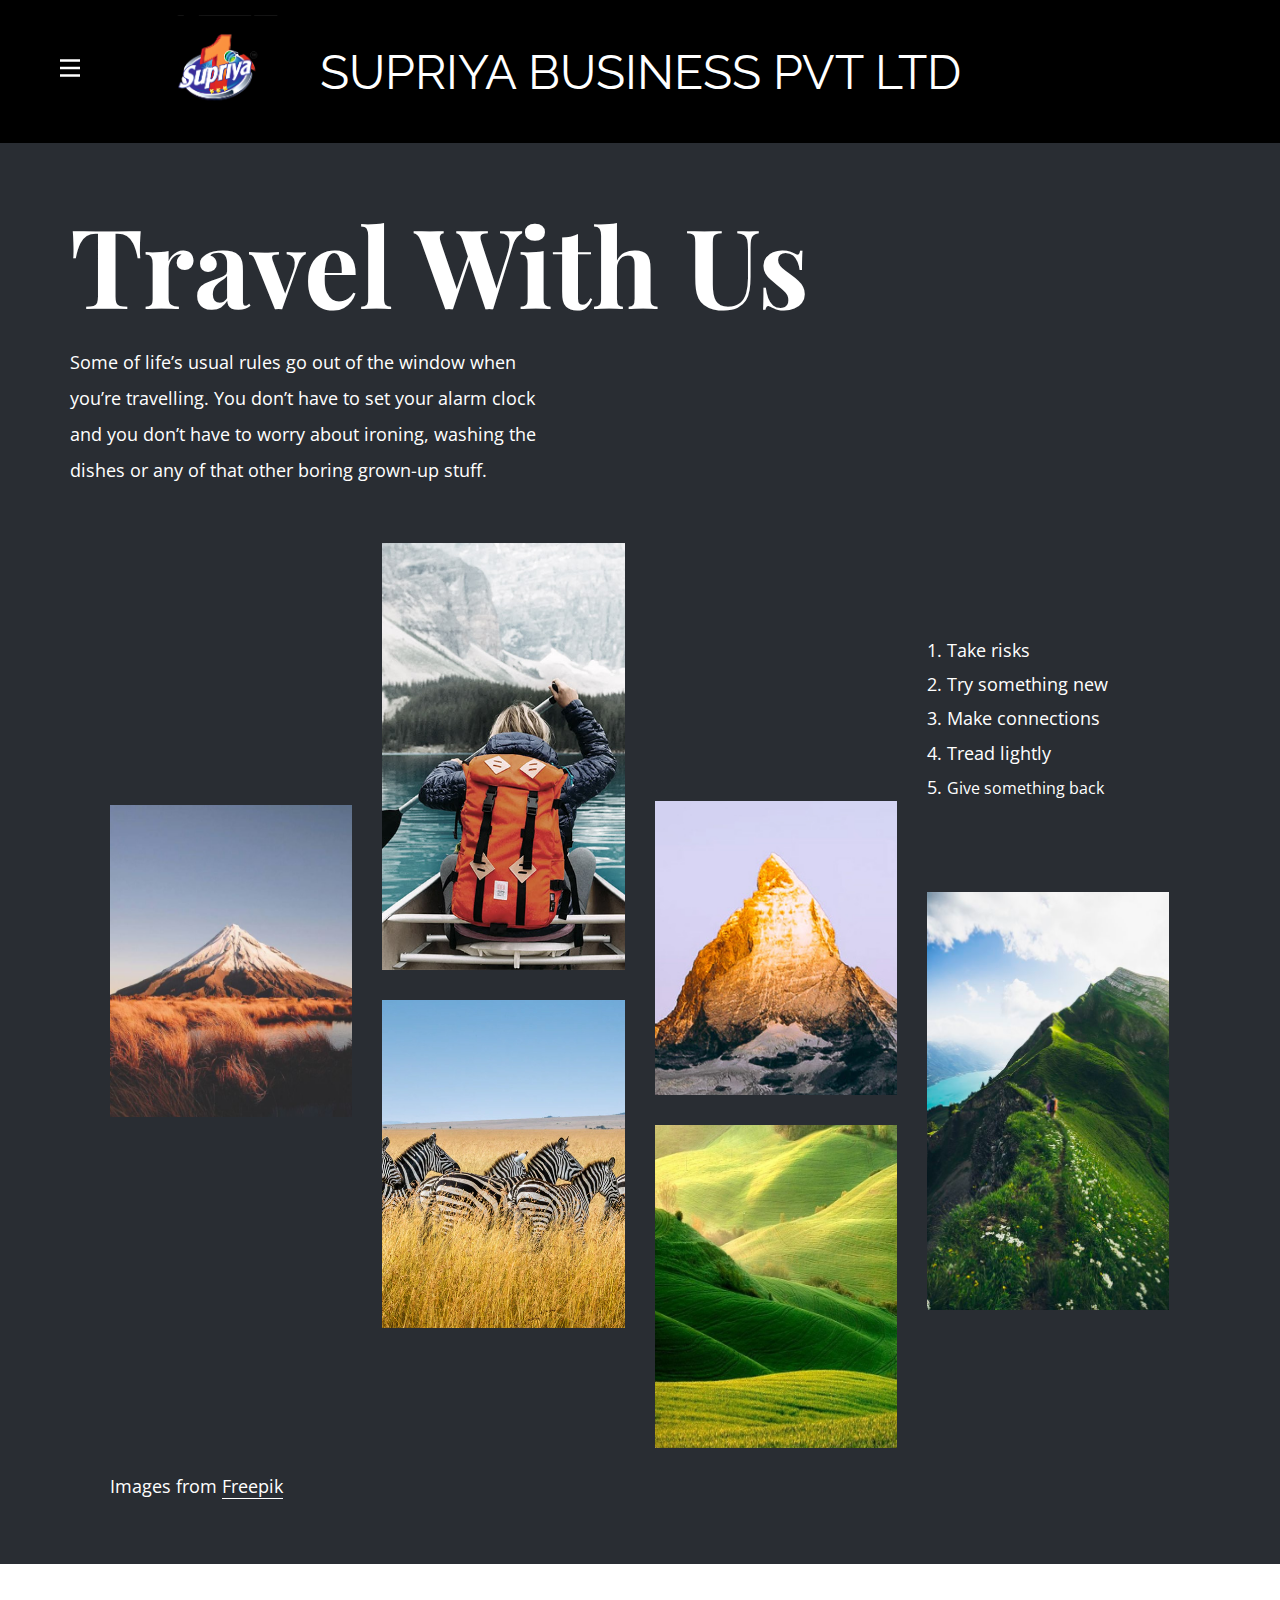
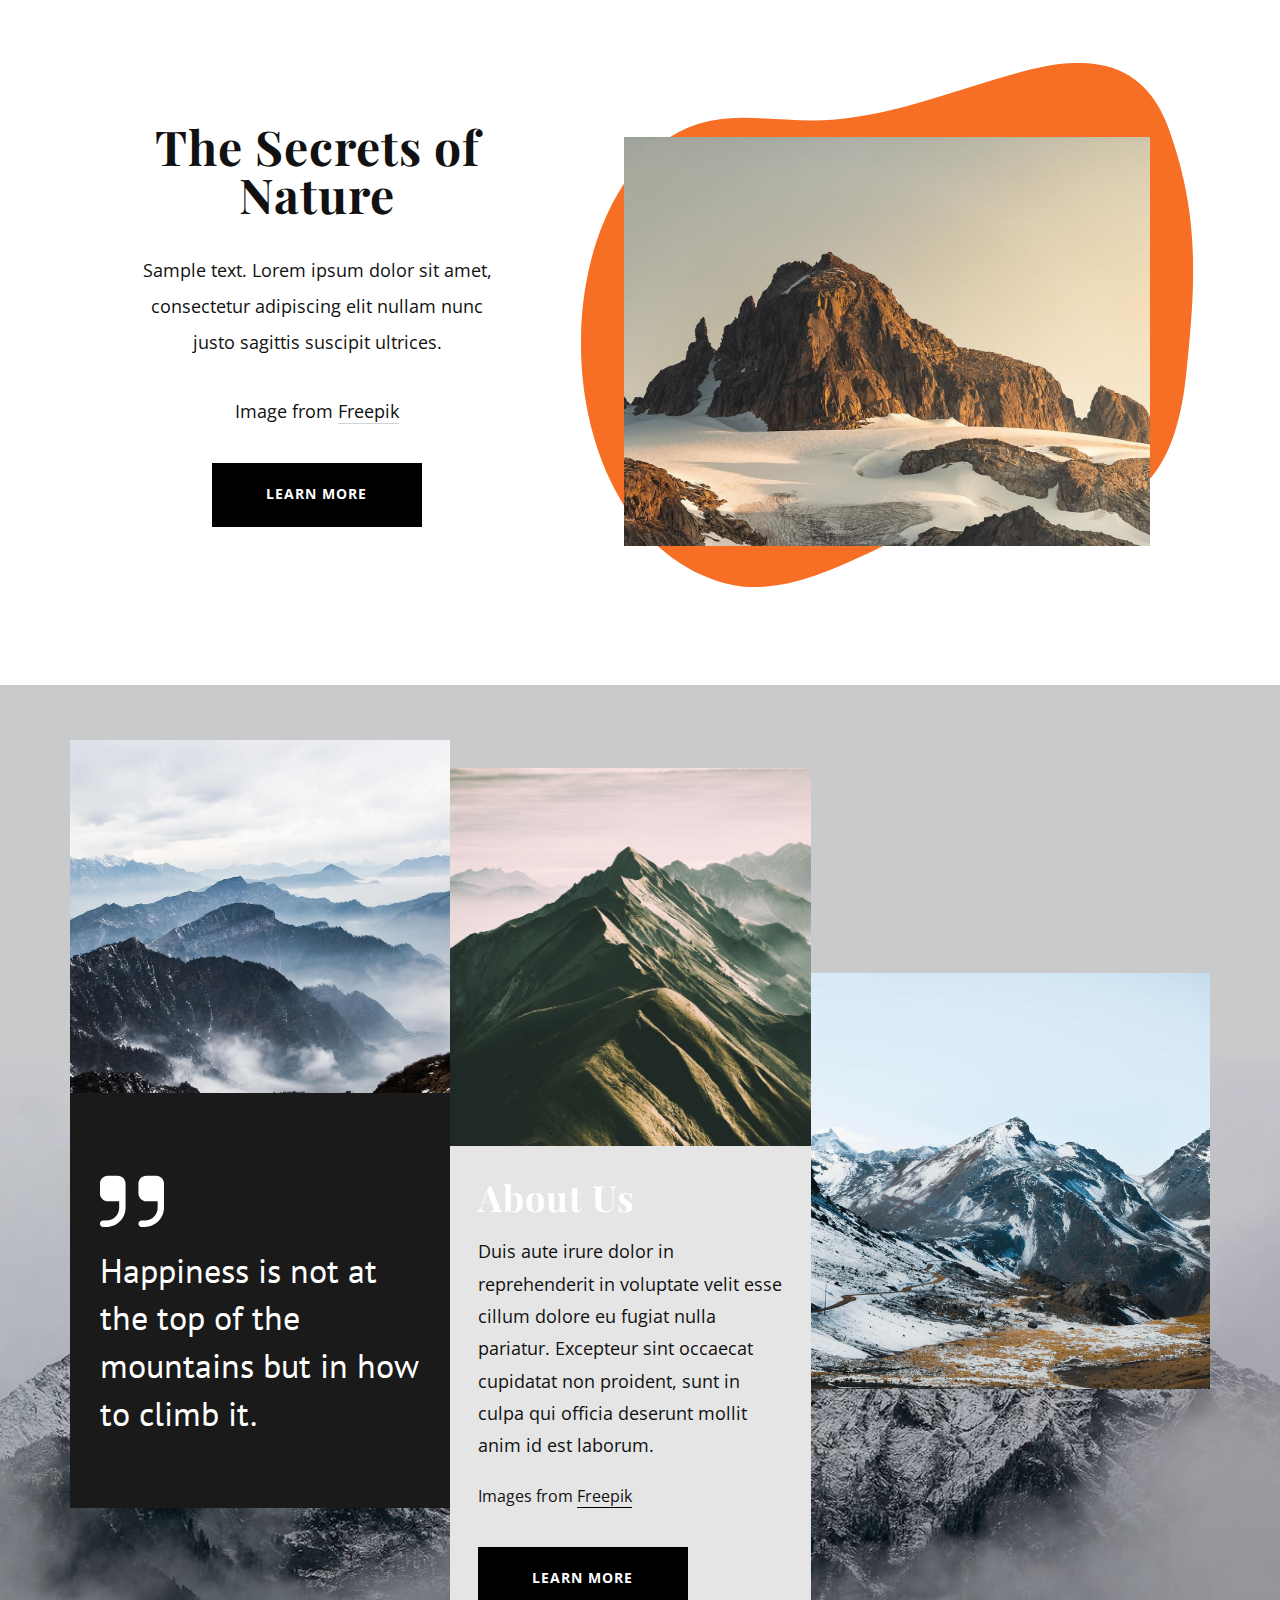
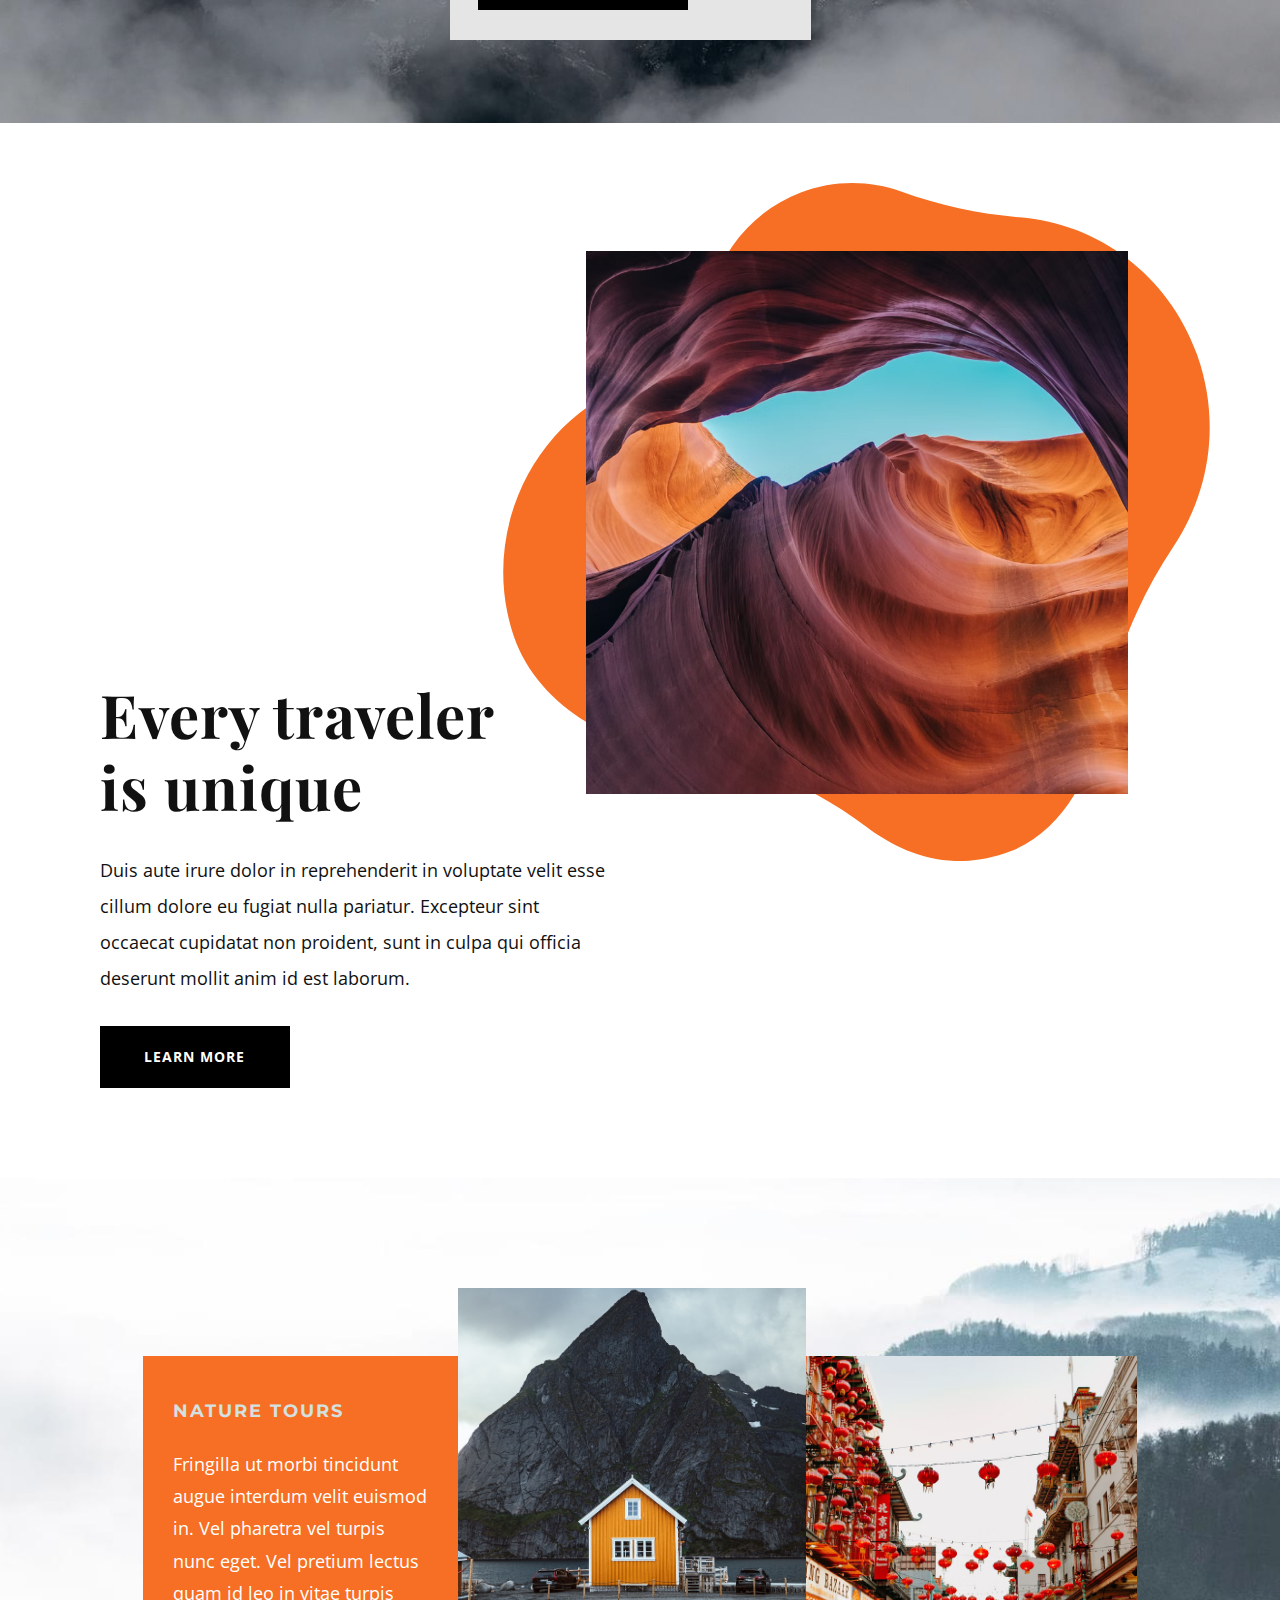
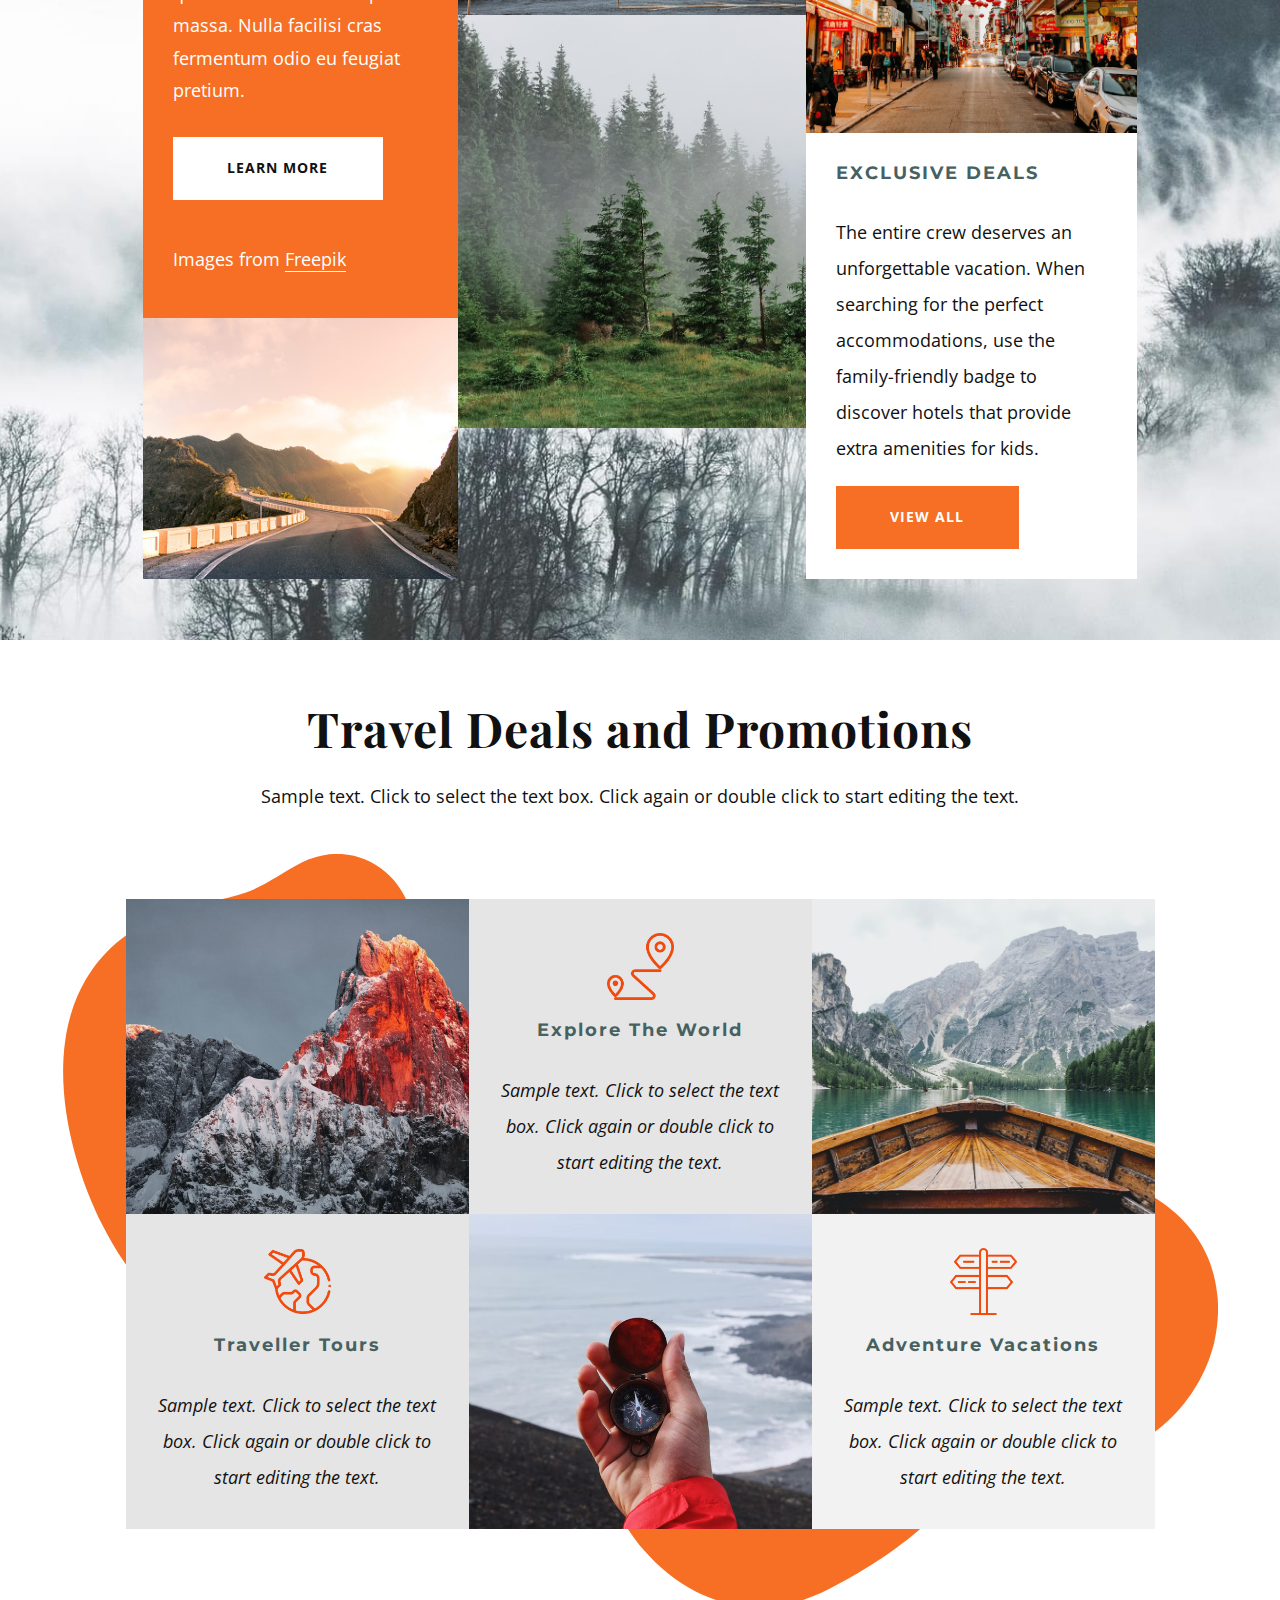
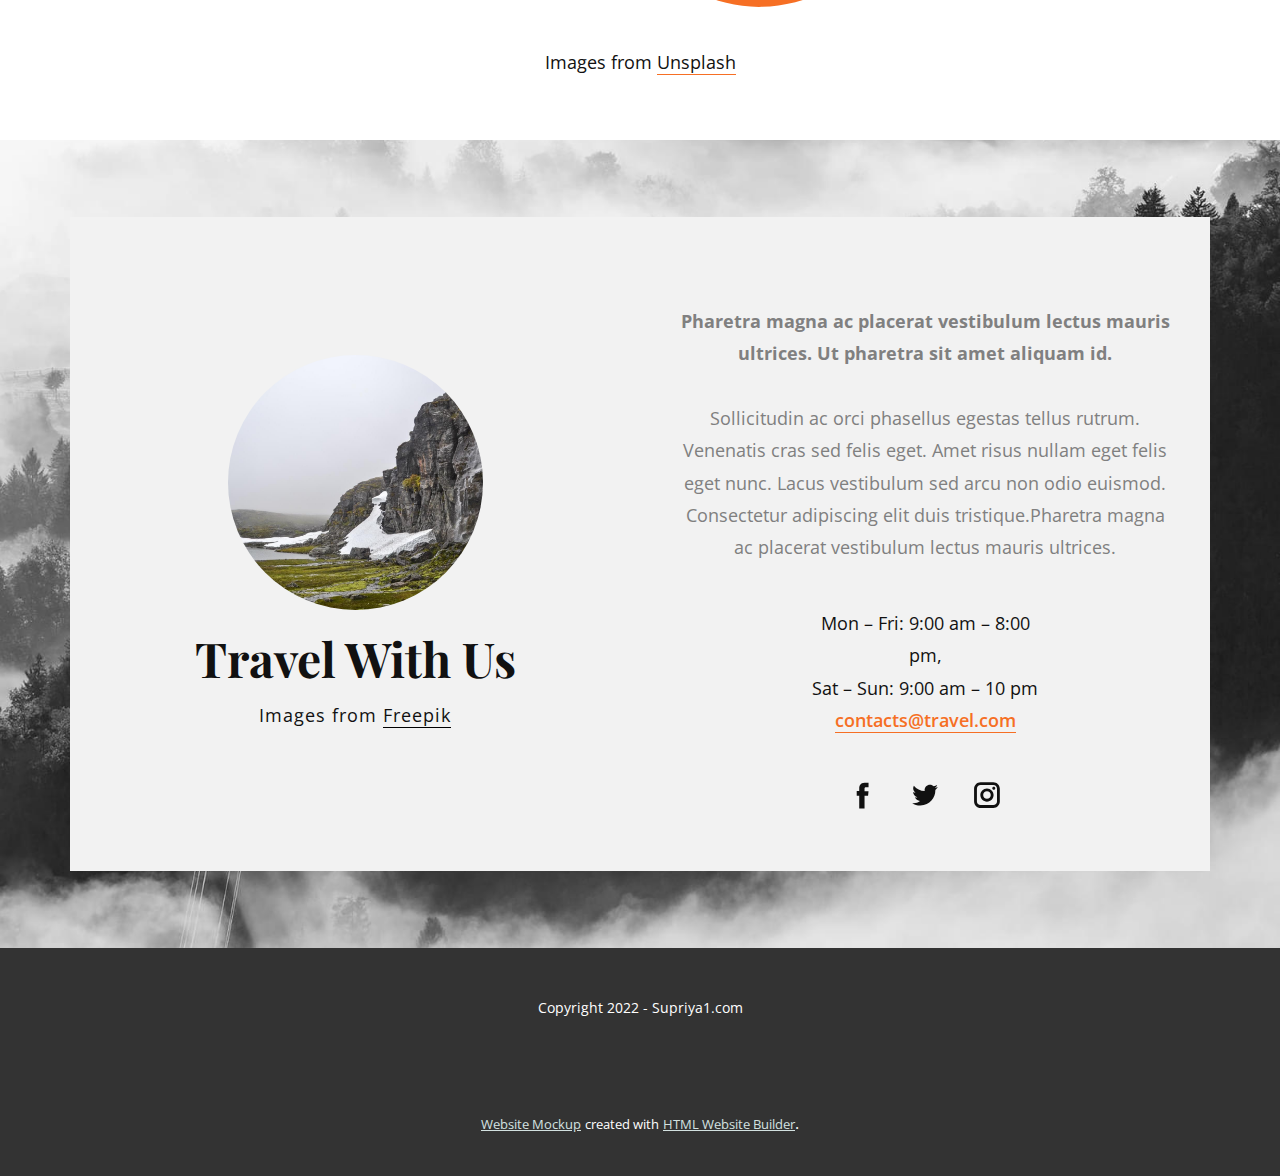
==== commit b273c350: "sodh" ====
--- a/index.html
+++ b/index.html
@@ -3,17 +3,24 @@
   <head>
     <meta name="viewport" content="width=device-width, initial-scale=1.0">
     <meta charset="utf-8">
-    <meta name="keywords" content="">
+    <meta name="keywords" content="​Travel With Us, The S​ecrets of Nature, About Us, ​Every traveleris unique, ​Travel Deals and Promotions, Travel With Us">
     <meta name="description" content="">
     <meta name="page_type" content="np-template-header-footer-from-plugin">
-    <title>About</title>
+    <title>Page 1</title>
     <link rel="stylesheet" href="nicepage.css" media="screen">
-<link rel="stylesheet" href="About.css" media="screen">
+<link rel="stylesheet" href="Page-1.css" media="screen">
     <script class="u-script" type="text/javascript" src="jquery.js" defer=""></script>
     <script class="u-script" type="text/javascript" src="nicepage.js" defer=""></script>
     <meta name="generator" content="Nicepage 4.6.5, nicepage.com">
     <link id="u-theme-google-font" rel="stylesheet" href="https://fonts.googleapis.com/css?family=Playfair+Display:400,400i,500,500i,600,600i,700,700i,800,800i,900,900i|Open+Sans:300,300i,400,400i,500,500i,600,600i,700,700i,800,800i">
-    <link id="u-page-google-font" rel="stylesheet" href="https://fonts.googleapis.com/css?family=Raleway:100,100i,200,200i,300,300i,400,400i,500,500i,600,600i,700,700i,800,800i,900,900i">
+    <link id="u-page-google-font" rel="stylesheet" href="https://fonts.googleapis.com/css?family=Playfair+Display:400,400i,500,500i,600,600i,700,700i,800,800i,900,900i|PT+Sans:400,400i,700,700i|Montserrat:100,100i,200,200i,300,300i,400,400i,500,500i,600,600i,700,700i,800,800i,900,900i|Raleway:100,100i,200,200i,300,300i,400,400i,500,500i,600,600i,700,700i,800,800i,900,900i">
+    
+    
+    
+    
+    
+    
+    
     
     <script type="application/ld+json">{
 		"@context": "http://schema.org",
@@ -22,10 +29,10 @@
 		"logo": "images/Supriya_Logo-removebg-preview.png"
 }</script>
     <meta name="theme-color" content="#476160">
-    <meta property="og:title" content="About">
+    <meta property="og:title" content="Page 1">
     <meta property="og:type" content="website">
   </head>
-  <body data-home-page="About.html" data-home-page-title="About" class="u-body u-xl-mode"><header class="u-black u-clearfix u-header u-header" id="sec-a7b1"><div class="u-clearfix u-sheet u-sheet-1">
+  <body data-home-page="Page-1.html" data-home-page-title="Page 1" class="u-body u-xl-mode"><header class="u-black u-clearfix u-header u-header" id="sec-a7b1"><div class="u-clearfix u-sheet u-sheet-1">
         <a href="https://nicepage.com/c/food-restaurant-website-templates" class="u-image u-logo u-image-1" data-image-width="514" data-image-height="485">
           <img src="images/Supriya_Logo-removebg-preview.png" class="u-logo-image u-logo-image-1">
         </a>
@@ -56,20 +63,361 @@
           </div>
         </nav>
       </div></header> 
+    <section class="u-clearfix u-palette-5-dark-3 u-section-1" id="sec-54f2">
+      <div class="u-clearfix u-sheet u-valign-middle-lg u-valign-middle-md u-valign-middle-xl u-sheet-1">
+        <h1 class="u-text u-text-1"> Travel With Us</h1>
+        <p class="u-text u-text-2">Some of life’s usual rules go out of the window when you’re travelling. You don’t have to set your alarm clock and you don’t have to worry about ironing, washing the dishes or any of that other boring grown-up stuff.</p>
+        <div class="u-clearfix u-expanded-width-md u-expanded-width-sm u-expanded-width-xs u-gutter-30 u-layout-wrap u-layout-wrap-1">
+          <div class="u-gutter-0 u-layout">
+            <div class="u-layout-row">
+              <div class="u-size-15 u-size-30-md">
+                <div class="u-layout-col">
+                  <div class="u-container-style u-hidden-sm u-hidden-xs u-layout-cell u-left-cell u-size-20 u-layout-cell-1">
+                    <div class="u-container-layout u-container-layout-1"></div>
+                  </div>
+                  <div class="u-container-style u-layout-cell u-left-cell u-size-40 u-layout-cell-2">
+                    <div class="u-container-layout">
+                      <img class="u-expanded-width u-image u-image-1" src="images/9e63a02f73211e49db5d41908e558afa.jpg">
+                    </div>
+                  </div>
+                </div>
+              </div>
+              <div class="u-size-15 u-size-30-md">
+                <div class="u-layout-col">
+                  <div class="u-container-style u-layout-cell u-size-40 u-layout-cell-3">
+                    <div class="u-container-layout">
+                      <img class="u-expanded-width u-image u-image-2" src="images/d.jpg" data-image-width="900" data-image-height="638">
+                    </div>
+                  </div>
+                  <div class="u-container-style u-layout-cell u-size-20 u-layout-cell-4">
+                    <div class="u-container-layout">
+                      <img class="u-expanded-width u-image u-image-3" src="images/xs.jpg" data-image-width="600" data-image-height="652">
+                    </div>
+                  </div>
+                </div>
+              </div>
+              <div class="u-size-15 u-size-30-md">
+                <div class="u-layout-col">
+                  <div class="u-container-style u-layout-cell u-size-20 u-layout-cell-5">
+                    <div class="u-container-layout">
+                      <img class="u-expanded-width u-image u-image-4" src="images/21.jpg" data-image-width="350" data-image-height="332">
+                    </div>
+                  </div>
+                  <div class="u-container-style u-image u-layout-cell u-size-40 u-image-5">
+                    <div class="u-container-layout"></div>
+                  </div>
+                </div>
+              </div>
+              <div class="u-size-15 u-size-30-md">
+                <div class="u-layout-col">
+                  <div class="u-container-style u-layout-cell u-right-cell u-size-40 u-layout-cell-7">
+                    <div class="u-container-layout u-valign-top u-container-layout-7">
+                      <ol class="u-text u-text-3">
+                        <li style="">Take risks</li>
+                        <li style="">Try something new<br>
+                        </li>
+                        <li style="">Make connections<br>
+                        </li>
+                        <li style="">Tread lightly<br>
+                        </li>
+                        <li style="">
+                          <span style="background-color: transparent; color: #ffffff; font-family: 'Open Sans',sans-serif; font-size: 1rem;">Give something back</span>
+                          <br>
+                        </li>
+                      </ol>
+                    </div>
+                  </div>
+                  <div class="u-container-style u-layout-cell u-right-cell u-size-20 u-layout-cell-8">
+                    <div class="u-container-layout">
+                      <img class="u-expanded-width u-image u-image-6" src="images/a569dfc49b821eb9c7d38f51c8f55897.jpg">
+                    </div>
+                  </div>
+                </div>
+              </div>
+            </div>
+          </div>
+        </div>
+        <p class="u-text u-text-4">Images from <a href="https://www.freepik.com/photos/background" class="u-border-1 u-border-active-palette-2-base u-border-hover-palette-2-base u-border-white u-btn u-button-link u-button-style u-none u-text-body-alt-color u-btn-1">Freepik</a>
+        </p>
+      </div>
+    </section>
+    <section class="u-clearfix u-white u-section-2" id="carousel_f68f">
+      <div class="u-clearfix u-sheet u-valign-middle u-sheet-1">
+        <div class="u-clearfix u-expanded-width u-gutter-0 u-layout-wrap u-layout-wrap-1">
+          <div class="u-layout" style="">
+            <div class="u-layout-row" style="">
+              <div class="u-container-style u-layout-cell u-left-cell u-size-26 u-size-xs-60 u-layout-cell-1" src="">
+                <div class="u-container-layout u-valign-middle u-container-layout-1">
+                  <h2 class="u-align-center u-text u-text-1">The S​ecrets of Nature</h2>
+                  <p class="u-align-center u-text u-text-2">Sample text. Lorem ipsum dolor sit amet, consectetur adipiscing elit nullam nunc justo sagittis suscipit ultrices.</p>
+                  <p class="u-align-center u-text u-text-3">Image from <a href="https://freepik.com/photos/backround" class="u-active-none u-border-1 u-border-palette-5-light-1 u-btn u-button-link u-button-style u-hover-none u-none u-radius-0 u-text-body-color u-btn-1">Freepik</a>
+                  </p>
+                  <a href="https://nicepage.com/k/parking-html-templates" class="u-active-grey-60 u-align-left u-black u-border-none u-btn u-button-style u-hover-grey-60 u-btn-2">learn more</a>
+                </div>
+              </div>
+              <div class="u-align-center u-container-style u-layout-cell u-right-cell u-size-34 u-size-xs-60 u-layout-cell-2" src="">
+                <div class="u-container-layout u-valign-middle u-container-layout-2" src="">
+                  <div class="u-expanded-width-md u-expanded-width-sm u-expanded-width-xs u-shape u-shape-svg u-text-palette-2-base u-shape-1">
+                    <svg class="u-svg-link" preserveAspectRatio="none" viewBox="0 0 160 140" style=""><use xmlns:xlink="http://www.w3.org/1999/xlink" xlink:href="#svg-596d"></use></svg>
+                    <svg xmlns="http://www.w3.org/2000/svg" xmlns:xlink="http://www.w3.org/1999/xlink" version="1.1" xml:space="preserve" class="u-svg-content" viewBox="0 0 160 140" x="0px" y="0px" id="svg-596d" style="enable-background:new 0 0 160 140;"><path d="M38.1,14.8c8.8-0.7,18.1,1.2,28.4,0.3c17-1.5,33.3-8.6,49.7-13c6.9-1.9,14.3-3,21.3-1.2c8.6,2.3,13.5,8.9,16.3,17.1
+	c8,23.1,6.9,40.9,4.4,65.3c-1.4,13.7-5.5,30.3-20,35c-11.4,3.7-23.9-0.3-35.7,1.8c-20.8,3.8-43.5,25-65.2,18.8
+	c-42.8-12.4-48.2-87.2-19.2-115C24.8,17.6,31.3,15.4,38.1,14.8L38.1,14.8z"></path></svg>
+                  </div>
+                  <img class="u-image u-image-1" src="images/ttt-min1.jpg" data-image-width="1554" data-image-height="1080">
+                </div>
+              </div>
+            </div>
+          </div>
+        </div>
+      </div>
+    </section>
+    <section class="u-clearfix u-image u-shading u-section-3" id="carousel_b4e3" data-image-width="1645" data-image-height="1080">
+      <div class="u-clearfix u-sheet u-valign-middle-sm u-valign-middle-xl u-valign-middle-xs u-sheet-1">
+        <div class="u-clearfix u-expanded-width u-layout-wrap u-layout-wrap-1">
+          <div class="u-layout">
+            <div class="u-layout-row">
+              <div class="u-size-20">
+                <div class="u-layout-col">
+                  <div class="u-container-style u-layout-cell u-right-cell u-size-20 u-layout-cell-1">
+                    <div class="u-container-layout u-valign-bottom-lg u-valign-bottom-md u-valign-bottom-xl u-container-layout-1">
+                      <img class="u-expanded-width u-image u-image-1" src="images/4c9617cb-db90-4bb6-a2b9-2ae111db5bb3.jpg" data-image-width="1920" data-image-height="1003">
+                    </div>
+                  </div>
+                  <div class="u-align-left u-container-style u-grey-90 u-layout-cell u-right-cell u-size-20 u-layout-cell-2">
+                    <div class="u-container-layout u-valign-middle u-container-layout-2"><span class="u-icon u-icon-circle u-icon-1"><svg class="u-svg-link" preserveAspectRatio="xMidYMin slice" viewBox="0 -42 426.66667 426" style=""><use xmlns:xlink="http://www.w3.org/1999/xlink" xlink:href="#svg-f236"></use></svg><svg class="u-svg-content" viewBox="0 -42 426.66667 426" id="svg-f236"><path d="m373.332031.332031h-64c-29.417969 0-53.332031 23.9375-53.332031 53.335938v64c0 29.394531 23.914062 53.332031 53.332031 53.332031h64c3.648438 0 7.210938-.382812 10.667969-1.089844v43.757813c0 47.058593-38.273438 85.332031-85.332031 85.332031h-21.335938c-11.796875 0-21.332031 9.558594-21.332031 21.332031 0 11.777344 9.535156 21.335938 21.332031 21.335938h21.335938c70.589843 0 128-57.410157 128-128v-160c0-29.398438-23.914063-53.335938-53.335938-53.335938zm0 0"></path><path d="m117.332031.332031h-64c-29.417969 0-53.332031 23.9375-53.332031 53.335938v64c0 29.394531 23.914062 53.332031 53.332031 53.332031h64c3.648438 0 7.210938-.382812 10.667969-1.089844v43.757813c0 47.058593-38.273438 85.332031-85.332031 85.332031h-21.335938c-11.796875 0-21.332031 9.558594-21.332031 21.332031 0 11.777344 9.535156 21.335938 21.332031 21.335938h21.335938c70.589843 0 128-57.410157 128-128v-160c0-29.398438-23.914063-53.335938-53.335938-53.335938zm0 0"></path></svg></span>
+                      <p class="u-large-text u-text u-text-default u-text-variant u-text-1"> Happiness is not at the top of the mountains but in how to climb it.</p>
+                    </div>
+                  </div>
+                  <div class="u-container-style u-hidden-sm u-hidden-xs u-layout-cell u-right-cell u-size-20 u-layout-cell-3">
+                    <div class="u-container-layout u-container-layout-3"></div>
+                  </div>
+                </div>
+              </div>
+              <div class="u-size-19">
+                <div class="u-layout-col">
+                  <div class="u-container-style u-image u-layout-cell u-size-30 u-image-2" data-image-width="764" data-image-height="955">
+                    <div class="u-container-layout u-container-layout-4"></div>
+                  </div>
+                  <div class="u-align-left u-container-style u-grey-10 u-layout-cell u-size-30 u-layout-cell-5">
+                    <div class="u-container-layout u-valign-middle-lg u-valign-middle-xl u-container-layout-5">
+                      <h2 class="u-text u-text-default u-text-2">About Us</h2>
+                      <p class="u-text u-text-3"> Duis aute irure dolor in reprehenderit in voluptate velit esse cillum dolore eu fugiat nulla pariatur. Excepteur sint occaecat cupidatat non proident, sunt in culpa qui officia deserunt mollit anim id est laborum.</p>
+                      <p class="u-text u-text-default u-text-4">Images from <a href="https://www.freepik.com/photos/business" class="u-active-none u-border-1 u-border-black u-btn u-button-link u-button-style u-hover-none u-none u-text-body-color u-btn-1" target="_blank">Freepik</a>
+                      </p>
+                      <a href="https://nicepage.com" class="u-active-grey-60 u-align-left u-black u-border-none u-btn u-button-style u-hover-grey-60 u-btn-2">learn more</a>
+                    </div>
+                  </div>
+                </div>
+              </div>
+              <div class="u-size-21">
+                <div class="u-layout-col">
+                  <div class="u-container-style u-hidden-sm u-hidden-xs u-layout-cell u-left-cell u-size-20 u-layout-cell-6">
+                    <div class="u-container-layout u-container-layout-6"></div>
+                  </div>
+                  <div class="u-container-style u-image u-layout-cell u-left-cell u-size-20 u-image-3" data-image-width="687" data-image-height="1031">
+                    <div class="u-container-layout u-container-layout-7"></div>
+                  </div>
+                  <div class="u-container-style u-hidden-sm u-hidden-xs u-layout-cell u-left-cell u-size-20 u-layout-cell-8">
+                    <div class="u-container-layout u-valign-top u-container-layout-8"></div>
+                  </div>
+                </div>
+              </div>
+            </div>
+          </div>
+        </div>
+      </div>
+    </section>
+    <section class="u-clearfix u-white u-section-4" id="carousel_dd67">
+      <div class="u-clearfix u-sheet u-valign-middle u-sheet-1">
+        <div class="u-align-center u-container-style u-expanded-width-sm u-expanded-width-xs u-group u-group-1">
+          <div class="u-container-layout u-valign-middle u-container-layout-1">
+            <div class="u-expanded u-shape u-shape-svg u-text-palette-2-base u-shape-1">
+              <svg class="u-svg-link" preserveAspectRatio="none" viewBox="0 0 160 150" style=""><use xmlns:xlink="http://www.w3.org/1999/xlink" xlink:href="#svg-30f6"></use></svg>
+              <svg class="u-svg-content" viewBox="0 0 160 150" x="0px" y="0px" id="svg-30f6"><path d="M43.2,126.9c14.2,1.3,27.6,7,39.1,15.6c8.3,6.1,19.4,10.3,32.7,5.3c11.7-4.4,18.6-17.4,21-30.2c2.6-13.3,8.1-25.9,15.7-37.1
+	c8.3-12.1,10.8-27.9,5.3-42.7C150.5,20.3,134.6,9,117,7.6C107.9,6.9,98.8,5,90.1,1.9C83-0.6,75-0.7,67.4,2.1
+	c-9.9,3.7-17,11.6-20.1,21c-3.3,10.1-10.9,18-20.6,22.2c-0.1,0-0.1,0.1-0.2,0.1c-20.3,8.9-31,32-24.6,53.2
+	C6.9,115.6,25.2,125.2,43.2,126.9z"></path></svg>
+            </div>
+            <img class="u-image u-image-default u-image-1" alt="" data-image-width="1241" data-image-height="863" src="images/vbvb.jpg">
+          </div>
+        </div>
+        <div class="u-container-style u-expanded-width-sm u-expanded-width-xs u-group u-shape-rectangle u-group-2">
+          <div class="u-container-layout u-valign-middle u-container-layout-2">
+            <h2 class="u-text u-text-default u-text-1"> Every traveler<br>is unique
+            </h2>
+            <p class="u-text u-text-2"> Duis aute irure dolor in reprehenderit in voluptate velit esse cillum dolore eu fugiat nulla pariatur. Excepteur sint occaecat cupidatat non proident, sunt in culpa qui officia deserunt mollit anim id est laborum.</p>
+            <a href="https://nicepage.com/website-mockup" class="u-active-grey-60 u-align-left u-black u-btn u-button-style u-hover-grey-60 u-btn-1">Learn more</a>
+          </div>
+        </div>
+      </div>
+    </section>
+    <section class="u-align-center u-clearfix u-image u-section-5" id="carousel_c35f" data-image-width="1727" data-image-height="1080">
+      <div class="u-clearfix u-sheet u-valign-middle-sm u-valign-middle-xs u-sheet-1">
+        <div class="u-clearfix u-gutter-0 u-layout-wrap u-layout-wrap-1">
+          <div class="u-gutter-0 u-layout">
+            <div class="u-layout-row">
+              <div class="u-size-19 u-size-30-md">
+                <div class="u-layout-col">
+                  <div class="u-container-style u-layout-cell u-left-cell u-palette-2-base u-size-30 u-layout-cell-1">
+                    <div class="u-container-layout u-valign-middle u-container-layout-1">
+                      <h4 class="u-text u-text-1"> Nature Tours</h4>
+                      <p class="u-text u-text-2"> Fringilla ut morbi tincidunt augue interdum velit euismod in. Vel pharetra vel turpis nunc eget. Vel pretium lectus quam id leo in vitae turpis massa. Nulla facilisi cras fermentum odio eu feugiat pretium.</p>
+                      <a href="https://nicepage.com/c/pets-animals-html-templates" class="u-active-palette-2-light-3 u-align-left u-border-none u-btn u-button-style u-hover-palette-2-light-3 u-text-active-palette-2-base u-text-hover-palette-2-base u-white u-btn-1">learn more</a>
+                      <p class="u-align-left u-text u-text-3">Images from <a href="https://freepik.com/photos/backround" class="u-active-none u-border-1 u-border-white u-btn u-button-link u-button-style u-hover-none u-none u-radius-0 u-text-active-palette-2-light-3 u-text-body-alt-color u-text-hover-palette-2-light-3 u-btn-2">Freepik</a>
+                      </p>
+                    </div>
+                  </div>
+                  <div class="u-container-style u-image u-layout-cell u-left-cell u-size-30 u-image-1" data-image-width="700" data-image-height="656">
+                    <div class="u-container-layout u-container-layout-2"></div>
+                  </div>
+                </div>
+              </div>
+              <div class="u-size-21 u-size-30-md">
+                <div class="u-layout-col">
+                  <div class="u-container-style u-layout-cell u-size-20 u-layout-cell-3">
+                    <div class="u-container-layout u-valign-bottom-lg u-valign-bottom-xl u-container-layout-3">
+                      <img class="u-expanded-width u-image u-image-2" src="images/photo-1602836948295-14b195efa63d.jpg" data-image-width="765" data-image-height="956">
+                    </div>
+                  </div>
+                  <div class="u-align-center u-container-style u-image u-layout-cell u-size-20 u-image-3" data-image-width="730" data-image-height="1080">
+                    <div class="u-container-layout u-valign-middle u-container-layout-4"></div>
+                  </div>
+                  <div class="u-align-center u-container-style u-hidden-md u-hidden-sm u-hidden-xs u-layout-cell u-size-20 u-layout-cell-5">
+                    <div class="u-container-layout u-valign-top u-container-layout-5"></div>
+                  </div>
+                </div>
+              </div>
+              <div class="u-size-20 u-size-60-md">
+                <div class="u-layout-col">
+                  <div class="u-container-style u-image u-layout-cell u-right-cell u-size-30 u-image-4" data-image-width="683" data-image-height="1012">
+                    <div class="u-container-layout u-container-layout-6"></div>
+                  </div>
+                  <div class="u-align-left u-container-style u-layout-cell u-right-cell u-size-30 u-white u-layout-cell-7">
+                    <div class="u-container-layout u-valign-middle u-container-layout-7">
+                      <h4 class="u-text u-text-default u-text-4"> Exclusive deals</h4>
+                      <p class="u-text u-text-5"> The entire crew deserves an unforgettable vacation. When searching for the perfect accommodations, use the family-friendly badge to discover hotels that provide extra amenities for kids.&nbsp;</p>
+                      <a href="https://nicepage.com/c/contact-form-html-templates" class="u-active-black u-align-left u-border-none u-btn u-button-style u-hover-black u-palette-2-base u-btn-3">View all</a>
+                    </div>
+                  </div>
+                </div>
+              </div>
+            </div>
+          </div>
+        </div>
+      </div>
+    </section>
+    <section class="u-align-center u-clearfix u-white u-section-6" id="carousel_ace0">
+      <div class="u-clearfix u-sheet u-valign-middle u-sheet-1">
+        <h2 class="u-text u-text-default u-text-1"> Travel Deals and Promotions</h2>
+        <p class="u-text u-text-default u-text-2">Sample text. Click to select the text box. Click again or double click to start editing the text.</p>
+        <div class="u-shape u-shape-svg u-text-palette-2-base u-shape-1">
+          <svg class="u-svg-link" preserveAspectRatio="none" viewBox="0 0 160 160" style=""><use xmlns:xlink="http://www.w3.org/1999/xlink" xlink:href="#svg-7151"></use></svg>
+          <svg xmlns="http://www.w3.org/2000/svg" xmlns:xlink="http://www.w3.org/1999/xlink" version="1.1" xml:space="preserve" class="u-svg-content" viewBox="0 0 160 160" x="0px" y="0px" id="svg-7151" style="enable-background:new 0 0 160 160;"><path d="M10.3,39.9c-18.2,24.9-9.2,62.5,4,87.4c8.2,15.4,23,36.1,48.6,32.2c5.8-0.9,11.1-3.2,16.9-4.3c17.8-3.4,37.9,4.7,54.5-1.5
+	c6.6-2.5,11.6-6.9,15.5-11.8c12.2-15.3,13.7-35.6,3.8-51.9c-6.9-11.5-19-20.9-23.6-33.1c-4.5-11.9-1.4-24.9-4.7-37.1
+	C121.1,5,103.7-5.6,85.7,3.1c-6.8,3.3-12.6,7.7-20,10.2C58,15.9,49.5,16.6,41.6,19C26.8,23.6,16.7,31,10.3,39.9z"></path></svg>
+        </div>
+        <div class="u-expanded-width-sm u-expanded-width-xs u-shape u-shape-svg u-text-palette-2-base u-shape-2">
+          <svg class="u-svg-link" preserveAspectRatio="none" viewBox="0 0 160 120" style=""><use xmlns:xlink="http://www.w3.org/1999/xlink" xlink:href="#svg-a8bb"></use></svg>
+          <svg xmlns="http://www.w3.org/2000/svg" xmlns:xlink="http://www.w3.org/1999/xlink" version="1.1" xml:space="preserve" class="u-svg-content" viewBox="0 0 160 120" x="0px" y="0px" id="svg-a8bb"><path d="M124.3,80.3c20.5-1.1,32-18.4,34.8-31.5c4.7-22.6-6.7-55.4-81.5-47.7c-124.8,12.7-75.1,145.7-16.9,114
+	C99.9,93.7,86.4,82.3,124.3,80.3z"></path></svg>
+        </div>
+        <div class="u-clearfix u-gutter-0 u-layout-wrap u-layout-wrap-1">
+          <div class="u-gutter-0 u-layout">
+            <div class="u-layout-col">
+              <div class="u-size-30">
+                <div class="u-layout-row">
+                  <div class="u-align-center u-container-style u-image u-layout-cell u-left-cell u-size-20 u-image-1" data-image-width="1620" data-image-height="1080">
+                    <div class="u-container-layout u-valign-middle u-container-layout-1"></div>
+                  </div>
+                  <div class="u-align-center u-container-style u-grey-10 u-layout-cell u-size-20 u-layout-cell-2">
+                    <div class="u-container-layout u-valign-middle u-container-layout-2"><span class="u-file-icon u-icon u-text-palette-2-base u-icon-1"><img src="images/14.png" alt=""></span>
+                      <h4 class="u-align-center u-text u-text-3"> Explore The World</h4>
+                      <p class="u-align-center u-text u-text-4">Sample text. Click to select the text box. Click again or double click to start editing the text.</p>
+                    </div>
+                  </div>
+                  <div class="u-align-center u-container-style u-image u-layout-cell u-right-cell u-size-20 u-image-2" data-image-width="900" data-image-height="679">
+                    <div class="u-container-layout u-valign-middle u-container-layout-3"></div>
+                  </div>
+                </div>
+              </div>
+              <div class="u-size-30">
+                <div class="u-layout-row">
+                  <div class="u-align-center u-container-style u-grey-10 u-layout-cell u-left-cell u-size-20 u-layout-cell-4">
+                    <div class="u-container-layout u-valign-middle u-container-layout-4"><span class="u-file-icon u-icon u-text-palette-2-base u-icon-2"><img src="images/15.png" alt=""></span>
+                      <h4 class="u-text u-text-5"> Traveller Tours</h4>
+                      <p class="u-text u-text-6">Sample text. Click to select the text box. Click again or double click to start editing the text.</p>
+                    </div>
+                  </div>
+                  <div class="u-align-center u-container-style u-image u-layout-cell u-size-20 u-image-3" data-image-width="645" data-image-height="679">
+                    <div class="u-container-layout u-valign-middle u-container-layout-5"></div>
+                  </div>
+                  <div class="u-align-center u-container-style u-grey-5 u-layout-cell u-right-cell u-size-20 u-layout-cell-6">
+                    <div class="u-container-layout u-valign-middle u-container-layout-6"><span class="u-file-icon u-icon u-text-palette-2-base u-icon-3"><img src="images/16.png" alt=""></span>
+                      <h4 class="u-text u-text-7"> Adventure Vacations</h4>
+                      <p class="u-text u-text-8">Sample text. Click to select the text box. Click again or double click to start editing the text.</p>
+                    </div>
+                  </div>
+                </div>
+              </div>
+            </div>
+          </div>
+        </div>
+        <p class="u-text u-text-default u-text-9">Images from <a href="https://unsplash.com/photos/" class="u-active-none u-border-1 u-border-palette-2-base u-btn u-button-link u-button-style u-hover-none u-none u-text-body-color u-btn-1" target="_blank">Unsplash</a>
+        </p>
+      </div>
+    </section>
+    <section class="u-clearfix u-image u-section-7" id="carousel_b99b" data-image-width="1600" data-image-height="1067">
+      <div class="u-clearfix u-sheet u-valign-middle u-sheet-1">
+        <div class="u-clearfix u-expanded-width u-layout-wrap u-layout-wrap-1">
+          <div class="u-layout">
+            <div class="u-layout-row">
+              <div class="u-align-center-md u-align-center-sm u-align-center-xs u-container-style u-grey-5 u-layout-cell u-size-30 u-layout-cell-1">
+                <div class="u-container-layout u-valign-middle u-container-layout-1">
+                  <div class="u-image u-image-circle u-preserve-proportions u-image-1" alt="" data-image-width="1470" data-image-height="980"></div>
+                  <h2 class="u-align-center-lg u-align-center-xl u-text u-text-default u-text-1">Travel With Us</h2>
+                  <p class="u-align-center-lg u-align-center-xl u-text u-text-2">Images from <a href="https://freepik.com/photos/nature" class="u-active-none u-border-1 u-border-black u-btn u-button-link u-button-style u-hover-none u-none u-text-body-color u-btn-1">Freepik</a>
+                  </p>
+                </div>
+              </div>
+              <div class="u-align-center u-container-style u-grey-5 u-layout-cell u-size-30 u-layout-cell-2">
+                <div class="u-container-layout u-container-layout-2">
+                  <p class="u-text u-text-grey-50 u-text-3">
+                    <span style="font-weight: 700;">Pharetra magna ac placerat vestibulum lectus mauris ultrices. Ut pharetra sit amet aliquam id.</span>
+                    <br>
+                    <br>Sollicitudin ac orci phasellus egestas tellus rutrum. Venenatis cras sed felis eget. Amet risus nullam eget felis eget nunc. Lacus vestibulum sed arcu non odio euismod. Consectetur adipiscing elit duis tristique.Pharetra magna ac placerat vestibulum lectus mauris ultrices.
+                  </p>
+                  <p class="u-text u-text-4">Mon – Fri: 9:00 am – 8:00 pm,<br>Sat – Sun: 9:00 am – 10 pm<br>
+                    <a href="https://nicepage.com/joomla-templates" class="u-active-none u-border-1 u-border-active-black u-border-hover-black u-border-palette-2-base u-btn u-button-link u-button-style u-hover-none u-none u-text-active-black u-text-hover-black u-text-palette-2-base u-btn-2"> contacts@travel.com </a>
+                  </p>
+                  <div class="u-social-icons u-spacing-30 u-social-icons-1">
+                    <a class="u-social-url" target="_blank" href=""><span class="u-icon u-icon-circle u-social-facebook u-social-icon u-icon-1"><svg class="u-svg-link" preserveAspectRatio="xMidYMin slice" viewBox="0 0 112 112" style=""><use xmlns:xlink="http://www.w3.org/1999/xlink" xlink:href="#svg-b57b"></use></svg><svg xmlns="http://www.w3.org/2000/svg" xmlns:xlink="http://www.w3.org/1999/xlink" version="1.1" xml:space="preserve" class="u-svg-content" viewBox="0 0 112 112" x="0px" y="0px" id="svg-b57b"><path d="M75.5,28.8H65.4c-1.5,0-4,0.9-4,4.3v9.4h13.9l-1.5,15.8H61.4v45.1H42.8V58.3h-8.8V42.4h8.8V32.2 c0-7.4,3.4-18.8,18.8-18.8h13.8v15.4H75.5z"></path></svg></span>
+                    </a>
+                    <a class="u-social-url" target="_blank" href=""><span class="u-icon u-icon-circle u-social-icon u-social-twitter u-icon-2"><svg class="u-svg-link" preserveAspectRatio="xMidYMin slice" viewBox="0 0 112 112" style=""><use xmlns:xlink="http://www.w3.org/1999/xlink" xlink:href="#svg-0987"></use></svg><svg xmlns="http://www.w3.org/2000/svg" xmlns:xlink="http://www.w3.org/1999/xlink" version="1.1" xml:space="preserve" class="u-svg-content" viewBox="0 0 112 112" x="0px" y="0px" id="svg-0987"><path d="M92.2,38.2c0,0.8,0,1.6,0,2.3c0,24.3-18.6,52.4-52.6,52.4c-10.6,0.1-20.2-2.9-28.5-8.2 c1.4,0.2,2.9,0.2,4.4,0.2c8.7,0,16.7-2.9,23-7.9c-8.1-0.2-14.9-5.5-17.3-12.8c1.1,0.2,2.4,0.2,3.4,0.2c1.6,0,3.3-0.2,4.8-0.7 c-8.4-1.6-14.9-9.2-14.9-18c0-0.2,0-0.2,0-0.2c2.5,1.4,5.4,2.2,8.4,2.3c-5-3.3-8.3-8.9-8.3-15.4c0-3.4,1-6.5,2.5-9.2 c9.1,11.1,22.7,18.5,38,19.2c-0.2-1.4-0.4-2.8-0.4-4.3c0.1-10,8.3-18.2,18.5-18.2c5.4,0,10.1,2.2,13.5,5.7c4.3-0.8,8.1-2.3,11.7-4.5 c-1.4,4.3-4.3,7.9-8.1,10.1c3.7-0.4,7.3-1.4,10.6-2.9C98.9,32.3,95.7,35.5,92.2,38.2z"></path></svg></span>
+                    </a>
+                    <a class="u-social-url" target="_blank" href=""><span class="u-icon u-icon-circle u-social-icon u-social-instagram u-icon-3"><svg class="u-svg-link" preserveAspectRatio="xMidYMin slice" viewBox="0 0 112 112" style=""><use xmlns:xlink="http://www.w3.org/1999/xlink" xlink:href="#svg-5333"></use></svg><svg xmlns="http://www.w3.org/2000/svg" xmlns:xlink="http://www.w3.org/1999/xlink" version="1.1" xml:space="preserve" class="u-svg-content" viewBox="0 0 112 112" x="0px" y="0px" id="svg-5333"><path d="M55.9,32.9c-12.8,0-23.2,10.4-23.2,23.2s10.4,23.2,23.2,23.2s23.2-10.4,23.2-23.2S68.7,32.9,55.9,32.9z M55.9,69.4c-7.4,0-13.3-6-13.3-13.3c-0.1-7.4,6-13.3,13.3-13.3s13.3,6,13.3,13.3C69.3,63.5,63.3,69.4,55.9,69.4z"></path><path d="M79.7,26.8c-3,0-5.4,2.5-5.4,5.4s2.5,5.4,5.4,5.4c3,0,5.4-2.5,5.4-5.4S82.7,26.8,79.7,26.8z"></path><path d="M78.2,11H33.5C21,11,10.8,21.3,10.8,33.7v44.7c0,12.6,10.2,22.8,22.7,22.8h44.7c12.6,0,22.7-10.2,22.7-22.7 V33.7C100.8,21.1,90.6,11,78.2,11z M91,78.4c0,7.1-5.8,12.8-12.8,12.8H33.5c-7.1,0-12.8-5.8-12.8-12.8V33.7 c0-7.1,5.8-12.8,12.8-12.8h44.7c7.1,0,12.8,5.8,12.8,12.8V78.4z"></path></svg></span>
+                    </a>
+                  </div>
+                </div>
+              </div>
+            </div>
+          </div>
+        </div>
+      </div>
+    </section>
     
     
     <footer class="u-align-center u-clearfix u-footer u-grey-80 u-footer" id="sec-6c1d"><div class="u-clearfix u-sheet u-sheet-1">
         <p class="u-small-text u-text u-text-variant u-text-1">Copyright 2022 - Supriya1.com</p>
       </div></footer>
     <section class="u-backlink u-clearfix u-grey-80">
-      <a class="u-link" href="https://nicepage.com/website-templates" target="_blank">
-        <span>Website Templates</span>
+      <a class="u-link" href="https://nicepage.com/website-mockup" target="_blank">
+        <span>Website Mockup</span>
       </a>
       <p class="u-text">
         <span>created with</span>
       </p>
-      <a class="u-link" href="" target="_blank">
-        <span>Website Builder Software</span>
+      <a class="u-link" href="https://nicepage.com/html-website-builder" target="_blank">
+        <span>HTML Website Builder</span>
       </a>. 
     </section>
   </body>
--- a/nicepage.css
+++ b/nicepage.css
@@ -36466,17 +36466,51 @@
   }
 }
 @media (max-width: 991px) {
+  .u-header .u-sheet-1 {
+    min-height: 110px;
+  }
+
+  .u-header .u-image-1 {
+    margin-top: 8px;
+    margin-left: 60px;
+  }
+
   .u-header .u-text-1 {
-    width: 720px;
-  }
-}
-@media (max-width: 767px) {
-  .u-header .u-text-1 {
-    width: 540px;
+    font-size: 1.875rem;
+    width: auto;
+    margin-top: -86px;
+    margin-right: 80px;
+    margin-left: 128px;
   }
 
   .u-header .u-menu-1 {
-    margin-top: -161px;
+    margin-top: -42px;
+    margin-bottom: 33px;
+    margin-left: 21px;
+  }
+}
+@media (max-width: 767px) {
+  .u-header .u-sheet-1 {
+    min-height: 184px;
+  }
+
+  .u-header .u-image-1 {
+    width: 162px;
+    height: 152px;
+    margin-top: 32px;
+    margin-left: 24px;
+  }
+
+  .u-header .u-text-1 {
+    font-size: 1.5rem;
+    margin-top: -100px;
+    margin-right: 0;
+    margin-left: 133px;
+  }
+
+  .u-header .u-menu-1 {
+    margin-top: -35px;
+    margin-left: 12px;
   }
 }
 @media (max-width: 575px) {
@@ -36492,16 +36526,15 @@
   }
 
   .u-header .u-text-1 {
-    width: auto;
     margin-top: -54px;
-    margin-right: 0;
     margin-left: 96px;
+    font-size: 1.125rem;
   }
 
   .u-header .u-menu-1 {
     margin-top: -30px;
     margin-bottom: 46px;
-    margin-left: 0;
+    margin-left: 8px;
   }
 }
  .u-footer {
--- a/Page-1.css
+++ b/Page-1.css
@@ -0,0 +1,2101 @@
+ .u-section-1 {
+  background-image: none;
+}
+
+.u-section-1 .u-sheet-1 {
+  min-height: 1389px;
+}
+
+.u-section-1 .u-text-1 {
+  font-size: 6.875rem;
+  margin: 60px 31px 0 0;
+}
+
+.u-section-1 .u-text-2 {
+  margin: 20px 645px 0 0;
+}
+
+.u-section-1 .u-layout-wrap-1 {
+  width: 1059px;
+  margin: 115px auto 0 40px;
+}
+
+.u-section-1 .u-layout-cell-1 {
+  min-height: 183px;
+}
+
+.u-section-1 .u-container-layout-1 {
+  padding: 30px;
+}
+
+.u-section-1 .u-layout-cell-2 {
+  min-height: 673px;
+}
+
+.u-section-1 .u-image-1 {
+  height: 312px;
+  margin: 0 auto 0 0;
+}
+
+.u-section-1 .u-layout-cell-3 {
+  min-height: 397px;
+}
+
+.u-section-1 .u-image-2 {
+  height: 427px;
+  margin: -60px auto 0 0;
+}
+
+.u-section-1 .u-layout-cell-4 {
+  min-height: 478px;
+}
+
+.u-section-1 .u-image-3 {
+  height: 328px;
+  margin: 0 auto 0 0;
+}
+
+.u-section-1 .u-layout-cell-5 {
+  min-height: 522px;
+}
+
+.u-section-1 .u-image-4 {
+  height: 294px;
+  margin: 198px auto 0 0;
+}
+
+.u-section-1 .u-image-5 {
+  min-height: 353px;
+  background-image: url("images/1cd8779f1b9dd4f4e0b1ade34c57f93c.jpg");
+  background-position: 50% 50%;
+}
+
+.u-section-1 .u-layout-cell-7 {
+  min-height: 578px;
+}
+
+.u-section-1 .u-container-layout-7 {
+  padding: 10px 0 20px;
+}
+
+.u-section-1 .u-text-3 {
+  line-height: 1.9;
+  font-size: 1.125rem;
+}
+
+.u-section-1 .u-layout-cell-8 {
+  min-height: 278px;
+}
+
+.u-section-1 .u-image-6 {
+  height: 418px;
+  margin: -289px auto 0 0;
+}
+
+.u-section-1 .u-text-4 {
+  margin: 20px 0 60px 40px;
+}
+
+.u-section-1 .u-btn-1 {
+  background-image: none;
+  border-style: none none solid;
+  padding: 0;
+}
+
+@media (max-width: 1199px) {
+  .u-section-1 .u-sheet-1 {
+    min-height: 1119px;
+  }
+
+  .u-section-1 .u-text-1 {
+    margin-right: 0;
+  }
+
+  .u-section-1 .u-text-2 {
+    margin-right: 445px;
+  }
+
+  .u-section-1 .u-layout-wrap-1 {
+    width: 940px;
+    margin-left: auto;
+  }
+
+  .u-section-1 .u-layout-cell-1 {
+    min-height: 151px;
+  }
+
+  .u-section-1 .u-layout-cell-2 {
+    min-height: 555px;
+  }
+
+  .u-section-1 .u-image-1 {
+    height: 257px;
+    margin-right: initial;
+    margin-left: initial;
+  }
+
+  .u-section-1 .u-layout-cell-3 {
+    min-height: 327px;
+  }
+
+  .u-section-1 .u-image-2 {
+    height: 352px;
+    margin-right: initial;
+    margin-left: initial;
+  }
+
+  .u-section-1 .u-layout-cell-4 {
+    min-height: 394px;
+  }
+
+  .u-section-1 .u-image-3 {
+    height: 270px;
+    margin-right: initial;
+    margin-left: initial;
+  }
+
+  .u-section-1 .u-layout-cell-5 {
+    min-height: 430px;
+  }
+
+  .u-section-1 .u-image-4 {
+    height: 242px;
+    margin-right: initial;
+    margin-left: initial;
+  }
+
+  .u-section-1 .u-image-5 {
+    min-height: 291px;
+  }
+
+  .u-section-1 .u-layout-cell-7 {
+    min-height: 477px;
+  }
+
+  .u-section-1 .u-layout-cell-8 {
+    min-height: 229px;
+  }
+
+  .u-section-1 .u-image-6 {
+    height: 345px;
+    margin-right: initial;
+    margin-left: initial;
+  }
+
+  .u-section-1 .u-text-4 {
+    margin-left: 0;
+  }
+}
+
+@media (max-width: 991px) {
+  .u-section-1 .u-sheet-1 {
+    min-height: 2519px;
+  }
+
+  .u-section-1 .u-text-1 {
+    font-size: 5rem;
+  }
+
+  .u-section-1 .u-text-2 {
+    margin-right: 225px;
+  }
+
+  .u-section-1 .u-layout-wrap-1 {
+    margin-bottom: 60px;
+    margin-right: initial;
+    margin-left: initial;
+    width: auto;
+  }
+
+  .u-section-1 .u-layout-cell-1 {
+    min-height: 155px;
+  }
+
+  .u-section-1 .u-layout-cell-2 {
+    min-height: 613px;
+  }
+
+  .u-section-1 .u-image-1 {
+    height: 528px;
+    margin-right: initial;
+    margin-left: initial;
+  }
+
+  .u-section-1 .u-layout-cell-3 {
+    min-height: 427px;
+  }
+
+  .u-section-1 .u-image-2 {
+    height: 539px;
+    margin-right: initial;
+    margin-left: initial;
+  }
+
+  .u-section-1 .u-layout-cell-4 {
+    min-height: 340px;
+  }
+
+  .u-section-1 .u-image-3 {
+    height: 414px;
+    margin-right: initial;
+    margin-left: initial;
+  }
+
+  .u-section-1 .u-layout-cell-5 {
+    min-height: 611px;
+  }
+
+  .u-section-1 .u-image-4 {
+    height: 514px;
+    margin-top: 55px;
+    margin-right: initial;
+    margin-left: initial;
+  }
+
+  .u-section-1 .u-image-5 {
+    min-height: 522px;
+  }
+
+  .u-section-1 .u-layout-cell-7 {
+    min-height: 611px;
+  }
+
+  .u-section-1 .u-layout-cell-8 {
+    min-height: 522px;
+  }
+
+  .u-section-1 .u-image-6 {
+    height: 529px;
+    margin-top: -303px;
+    margin-right: initial;
+    margin-left: initial;
+  }
+}
+
+@media (max-width: 767px) {
+  .u-section-1 .u-sheet-1 {
+    min-height: 4954px;
+  }
+
+  .u-section-1 .u-text-1 {
+    font-size: 4.5rem;
+  }
+
+  .u-section-1 .u-text-2 {
+    margin-right: 45px;
+  }
+
+  .u-section-1 .u-layout-wrap-1 {
+    margin-top: 44px;
+    width: auto;
+    margin-right: initial;
+    margin-left: initial;
+  }
+
+  .u-section-1 .u-layout-cell-1 {
+    min-height: 347px;
+  }
+
+  .u-section-1 .u-container-layout-1 {
+    padding-left: 10px;
+    padding-right: 10px;
+  }
+
+  .u-section-1 .u-layout-cell-2 {
+    min-height: 845px;
+  }
+
+  .u-section-1 .u-image-1 {
+    height: 792px;
+    margin-right: initial;
+    margin-left: initial;
+  }
+
+  .u-section-1 .u-layout-cell-3 {
+    min-height: 809px;
+  }
+
+  .u-section-1 .u-image-2 {
+    height: 729px;
+    margin-top: 20px;
+    margin-right: initial;
+    margin-left: initial;
+  }
+
+  .u-section-1 .u-layout-cell-4 {
+    min-height: 366px;
+  }
+
+  .u-section-1 .u-image-3 {
+    height: 621px;
+    margin-right: initial;
+    margin-left: initial;
+  }
+
+  .u-section-1 .u-layout-cell-5 {
+    min-height: 801px;
+  }
+
+  .u-section-1 .u-image-4 {
+    height: 735px;
+    margin-top: 20px;
+    margin-right: initial;
+    margin-left: initial;
+  }
+
+  .u-section-1 .u-image-5 {
+    min-height: 669px;
+  }
+
+  .u-section-1 .u-layout-cell-7 {
+    min-height: 100px;
+  }
+
+  .u-section-1 .u-layout-cell-8 {
+    min-height: 567px;
+  }
+
+  .u-section-1 .u-image-6 {
+    height: 485px;
+    margin-top: 20px;
+    margin-right: initial;
+    margin-left: initial;
+  }
+}
+
+@media (max-width: 575px) {
+  .u-section-1 .u-sheet-1 {
+    min-height: 328px;
+  }
+
+  .u-section-1 .u-text-2 {
+    margin-right: 0;
+  }
+
+  .u-section-1 .u-layout-cell-1 {
+    min-height: 218px;
+  }
+
+  .u-section-1 .u-layout-cell-2 {
+    min-height: 532px;
+  }
+
+  .u-section-1 .u-image-1 {
+    height: 499px;
+    margin-right: initial;
+    margin-left: initial;
+  }
+
+  .u-section-1 .u-layout-cell-3 {
+    min-height: 509px;
+  }
+
+  .u-section-1 .u-image-2 {
+    height: 459px;
+    margin-right: initial;
+    margin-left: initial;
+  }
+
+  .u-section-1 .u-layout-cell-4 {
+    min-height: 230px;
+  }
+
+  .u-section-1 .u-image-3 {
+    height: 391px;
+    margin-right: initial;
+    margin-left: initial;
+  }
+
+  .u-section-1 .u-layout-cell-5 {
+    min-height: 504px;
+  }
+
+  .u-section-1 .u-image-4 {
+    height: 463px;
+    margin-right: initial;
+    margin-left: initial;
+  }
+
+  .u-section-1 .u-image-5 {
+    min-height: 421px;
+  }
+
+  .u-section-1 .u-layout-cell-8 {
+    min-height: 357px;
+  }
+
+  .u-section-1 .u-image-6 {
+    height: 305px;
+    margin-right: initial;
+    margin-left: initial;
+  }
+} .u-section-2 {
+  background-image: none;
+}
+
+.u-section-2 .u-sheet-1 {
+  min-height: 721px;
+}
+
+.u-section-2 .u-layout-wrap-1 {
+  pointer-events: auto;
+  margin-top: 60px;
+  margin-bottom: 60px;
+}
+
+.u-section-2 .u-layout-cell-1 {
+  min-height: 601px;
+  pointer-events: auto;
+}
+
+.u-section-2 .u-container-layout-1 {
+  padding: 30px 60px;
+}
+
+.u-section-2 .u-text-1 {
+  line-height: 1;
+  font-size: 3rem;
+  margin: 0;
+}
+
+.u-section-2 .u-text-2 {
+  margin: 34px 0 0;
+}
+
+.u-section-2 .u-text-3 {
+  line-height: 1.6;
+  margin: 37px 0 0;
+}
+
+.u-section-2 .u-btn-1 {
+  background-image: none;
+  border-style: none none solid;
+  padding: 0;
+}
+
+.u-section-2 .u-btn-2 {
+  border-style: none;
+  font-weight: 700;
+  text-transform: uppercase;
+  letter-spacing: 1px;
+  font-size: 0.875rem;
+  background-image: none;
+  align-self: center;
+  margin: 37px auto 0;
+  padding: 20px 55px 21px 54px;
+}
+
+.u-section-2 .u-layout-cell-2 {
+  min-height: 601px;
+  pointer-events: auto;
+}
+
+.u-section-2 .u-container-layout-2 {
+  padding: 30px 0;
+}
+
+.u-section-2 .u-shape-1 {
+  height: 524px;
+  width: 612px;
+  margin: 0 auto 0 17px;
+}
+
+.u-section-2 .u-image-1 {
+  height: 409px;
+  width: 526px;
+  margin: -450px auto 41px;
+}
+
+@media (max-width: 1199px) {
+  .u-section-2 .u-sheet-1 {
+    min-height: 616px;
+  }
+
+  .u-section-2 .u-layout-cell-1 {
+    min-height: 496px;
+  }
+
+  .u-section-2 .u-text-3 {
+    width: auto;
+  }
+
+  .u-section-2 .u-layout-cell-2 {
+    min-height: 584px;
+  }
+
+  .u-section-2 .u-shape-1 {
+    width: 533px;
+    margin-left: 0;
+    margin-right: 0;
+  }
+
+  .u-section-2 .u-image-1 {
+    width: 473px;
+  }
+}
+
+@media (max-width: 991px) {
+  .u-section-2 .u-sheet-1 {
+    min-height: 500px;
+  }
+
+  .u-section-2 .u-layout-cell-1 {
+    min-height: 100px;
+  }
+
+  .u-section-2 .u-container-layout-1 {
+    padding-left: 30px;
+    padding-right: 30px;
+  }
+
+  .u-section-2 .u-text-1 {
+    font-size: 2.25rem;
+  }
+
+  .u-section-2 .u-layout-cell-2 {
+    min-height: 554px;
+  }
+
+  .u-section-2 .u-container-layout-2 {
+    padding-top: 0;
+    padding-bottom: 0;
+  }
+
+  .u-section-2 .u-shape-1 {
+    height: 441px;
+    margin-right: initial;
+    margin-left: initial;
+    width: auto;
+  }
+
+  .u-section-2 .u-image-1 {
+    height: 353px;
+    width: 340px;
+    margin-top: -394px;
+  }
+}
+
+@media (max-width: 767px) {
+  .u-section-2 .u-sheet-1 {
+    min-height: 723px;
+  }
+
+  .u-section-2 .u-container-layout-1 {
+    padding-left: 10px;
+    padding-right: 10px;
+  }
+
+  .u-section-2 .u-layout-cell-2 {
+    min-height: 436px;
+  }
+
+  .u-section-2 .u-container-layout-2 {
+    padding-top: 30px;
+    padding-bottom: 30px;
+  }
+
+  .u-section-2 .u-image-1 {
+    height: 370px;
+    width: 466px;
+    margin-bottom: 24px;
+  }
+}
+
+@media (max-width: 575px) {
+  .u-section-2 .u-sheet-1 {
+    min-height: 537px;
+  }
+
+  .u-section-2 .u-text-1 {
+    font-size: 1.5rem;
+  }
+
+  .u-section-2 .u-layout-cell-2 {
+    min-height: 392px;
+  }
+
+  .u-section-2 .u-shape-1 {
+    height: 321px;
+    width: auto;
+    margin-right: initial;
+    margin-left: initial;
+  }
+
+  .u-section-2 .u-image-1 {
+    height: 237px;
+    width: 272px;
+    margin-top: -284px;
+    margin-bottom: 47px;
+  }
+} .u-section-3 {
+  background-image: linear-gradient(0deg, rgba(0,0,0,0.2), rgba(0,0,0,0.2)), url("images/9667c06a-b92c-447d-9881-1d93516485c9.jpg");
+  background-position: 50% 50%;
+}
+
+.u-section-3 .u-sheet-1 {
+  min-height: 1038px;
+}
+
+.u-section-3 .u-layout-wrap-1 {
+  margin-top: 60px;
+  margin-bottom: 60px;
+  margin-left: auto;
+}
+
+.u-section-3 .u-layout-cell-1 {
+  min-height: 252px;
+}
+
+.u-section-3 .u-container-layout-1 {
+  padding: 30px 0 0;
+}
+
+.u-section-3 .u-image-1 {
+  height: 353px;
+  margin: -131px -30px 0 auto;
+}
+
+.u-section-3 .u-layout-cell-2 {
+  min-height: 415px;
+  background-image: none;
+}
+
+.u-section-3 .u-container-layout-2 {
+  padding: 30px;
+}
+
+.u-section-3 .u-icon-1 {
+  height: 64px;
+  width: 64px;
+  margin: 0 auto 0 0;
+}
+
+.u-section-3 .u-text-1 {
+  font-size: 2.125rem;
+  line-height: 1.4;
+  font-weight: 400;
+  font-family: "PT Sans", sans-serif;
+  margin: 20px auto 0 0;
+}
+
+.u-section-3 .u-layout-cell-3 {
+  min-height: 89px;
+}
+
+.u-section-3 .u-container-layout-3 {
+  padding: 30px;
+}
+
+.u-section-3 .u-image-2 {
+  min-height: 378px;
+  background-image: url("images/photo-1504870712357-65ea720d6078.jpg");
+  background-position: 50% 50%;
+}
+
+.u-section-3 .u-container-layout-4 {
+  padding: 30px;
+}
+
+.u-section-3 .u-layout-cell-5 {
+  min-height: 378px;
+}
+
+.u-section-3 .u-container-layout-5 {
+  padding: 30px 28px;
+}
+
+.u-section-3 .u-text-2 {
+  font-size: 2.25rem;
+  margin: 0 auto 0 0;
+}
+
+.u-section-3 .u-text-3 {
+  line-height: 1.8;
+  margin: 16px 1px 0 0;
+}
+
+.u-section-3 .u-text-4 {
+  font-size: 1rem;
+  line-height: 1.8;
+  font-weight: 400;
+  margin: 20px auto 0 0;
+}
+
+.u-section-3 .u-btn-1 {
+  border-style: none none solid;
+  padding: 0;
+}
+
+.u-section-3 .u-btn-2 {
+  border-style: none;
+  font-weight: 700;
+  text-transform: uppercase;
+  letter-spacing: 1px;
+  font-size: 0.875rem;
+  background-image: none;
+  align-self: center;
+  margin: 36px auto 0 0;
+  padding: 20px 55px 21px 54px;
+}
+
+.u-section-3 .u-layout-cell-6 {
+  min-height: 89px;
+}
+
+.u-section-3 .u-container-layout-6 {
+  padding: 30px;
+}
+
+.u-section-3 .u-image-3 {
+  min-height: 416px;
+  background-image: url("images/photo-1635119072961-d8e2e82e39cd.jpg");
+  background-position: 50% 50%;
+}
+
+.u-section-3 .u-container-layout-7 {
+  padding: 30px;
+}
+
+.u-section-3 .u-layout-cell-8 {
+  min-height: 251px;
+}
+
+.u-section-3 .u-container-layout-8 {
+  padding: 30px;
+}
+
+@media (max-width: 1199px) {
+  .u-section-3 .u-sheet-1 {
+    min-height: 975px;
+  }
+
+  .u-section-3 .u-layout-wrap-1 {
+    margin-top: 100px;
+    margin-left: initial;
+  }
+
+  .u-section-3 .u-layout-cell-1 {
+    min-height: 208px;
+  }
+
+  .u-section-3 .u-container-layout-1 {
+    padding-top: 0;
+  }
+
+  .u-section-3 .u-image-1 {
+    height: 324px;
+    margin-top: -116px;
+    margin-right: initial;
+    margin-left: initial;
+  }
+
+  .u-section-3 .u-layout-cell-2 {
+    min-height: 342px;
+  }
+
+  .u-section-3 .u-text-1 {
+    font-size: 1.875rem;
+  }
+
+  .u-section-3 .u-layout-cell-3 {
+    min-height: 73px;
+  }
+
+  .u-section-3 .u-image-2 {
+    min-height: 312px;
+  }
+
+  .u-section-3 .u-layout-cell-5 {
+    min-height: 312px;
+  }
+
+  .u-section-3 .u-text-2 {
+    font-size: 3rem;
+  }
+
+  .u-section-3 .u-text-3 {
+    margin-right: 0;
+  }
+
+  .u-section-3 .u-text-4 {
+    font-size: 1.125rem;
+  }
+
+  .u-section-3 .u-layout-cell-6 {
+    min-height: 73px;
+  }
+
+  .u-section-3 .u-image-3 {
+    min-height: 343px;
+  }
+
+  .u-section-3 .u-layout-cell-8 {
+    min-height: 207px;
+  }
+}
+
+@media (max-width: 991px) {
+  .u-section-3 .u-sheet-1 {
+    min-height: 661px;
+  }
+
+  .u-section-3 .u-layout-cell-1 {
+    min-height: 382px;
+  }
+
+  .u-section-3 .u-image-1 {
+    height: 420px;
+    margin-top: -38px;
+    margin-right: initial;
+    margin-left: initial;
+  }
+
+  .u-section-3 .u-layout-cell-2 {
+    min-height: 358px;
+  }
+
+  .u-section-3 .u-text-1 {
+    font-size: 1.5rem;
+  }
+
+  .u-section-3 .u-layout-cell-3 {
+    min-height: 56px;
+  }
+
+  .u-section-3 .u-image-2 {
+    min-height: 267px;
+  }
+
+  .u-section-3 .u-layout-cell-5 {
+    min-height: 533px;
+  }
+
+  .u-section-3 .u-container-layout-5 {
+    padding-left: 19px;
+    padding-right: 19px;
+  }
+
+  .u-section-3 .u-text-2 {
+    font-size: 1.875rem;
+    width: auto;
+    margin-top: 4px;
+  }
+
+  .u-section-3 .u-text-3 {
+    margin-left: 1px;
+    margin-right: 1px;
+  }
+
+  .u-section-3 .u-text-4 {
+    margin-left: 1px;
+  }
+
+  .u-section-3 .u-btn-2 {
+    margin-left: 1px;
+    padding: 17px 36px 17px 35px;
+  }
+
+  .u-section-3 .u-layout-cell-6 {
+    min-height: 56px;
+  }
+
+  .u-section-3 .u-image-3 {
+    min-height: 263px;
+  }
+
+  .u-section-3 .u-layout-cell-8 {
+    min-height: 159px;
+  }
+}
+
+@media (max-width: 767px) {
+  .u-section-3 .u-sheet-1 {
+    min-height: 2369px;
+  }
+
+  .u-section-3 .u-layout-wrap-1 {
+    margin-top: 60px;
+    margin-left: initial;
+  }
+
+  .u-section-3 .u-layout-cell-1 {
+    min-height: 464px;
+  }
+
+  .u-section-3 .u-image-1 {
+    height: 448px;
+    margin-top: 16px;
+    margin-right: initial;
+    margin-left: initial;
+  }
+
+  .u-section-3 .u-layout-cell-2 {
+    min-height: 100px;
+  }
+
+  .u-section-3 .u-layout-cell-3 {
+    min-height: 126px;
+  }
+
+  .u-section-3 .u-container-layout-3 {
+    padding-left: 10px;
+    padding-right: 10px;
+  }
+
+  .u-section-3 .u-image-2 {
+    min-height: 632px;
+  }
+
+  .u-section-3 .u-container-layout-4 {
+    padding-left: 10px;
+    padding-right: 10px;
+  }
+
+  .u-section-3 .u-layout-cell-5 {
+    min-height: 100px;
+  }
+
+  .u-section-3 .u-container-layout-5 {
+    padding-left: 30px;
+    padding-right: 30px;
+  }
+
+  .u-section-3 .u-layout-cell-6 {
+    min-height: 120px;
+  }
+
+  .u-section-3 .u-container-layout-6 {
+    padding-left: 10px;
+    padding-right: 10px;
+  }
+
+  .u-section-3 .u-image-3 {
+    min-height: 564px;
+  }
+
+  .u-section-3 .u-container-layout-7 {
+    padding-left: 10px;
+    padding-right: 10px;
+  }
+
+  .u-section-3 .u-layout-cell-8 {
+    min-height: 341px;
+  }
+
+  .u-section-3 .u-container-layout-8 {
+    padding-left: 10px;
+    padding-right: 10px;
+  }
+}
+
+@media (max-width: 575px) {
+  .u-section-3 .u-sheet-1 {
+    min-height: 1186px;
+  }
+
+  .u-section-3 .u-layout-cell-1 {
+    min-height: 263px;
+  }
+
+  .u-section-3 .u-image-1 {
+    height: 418px;
+    margin-right: initial;
+    margin-left: initial;
+  }
+
+  .u-section-3 .u-container-layout-2 {
+    padding-left: 20px;
+    padding-right: 20px;
+  }
+
+  .u-section-3 .u-layout-cell-3 {
+    min-height: 79px;
+  }
+
+  .u-section-3 .u-image-2 {
+    min-height: 398px;
+  }
+
+  .u-section-3 .u-container-layout-5 {
+    padding-left: 20px;
+    padding-right: 20px;
+  }
+
+  .u-section-3 .u-text-2 {
+    font-size: 2.25rem;
+  }
+
+  .u-section-3 .u-text-3 {
+    margin-left: 0;
+    margin-right: 0;
+  }
+
+  .u-section-3 .u-text-4 {
+    margin-left: 0;
+  }
+
+  .u-section-3 .u-btn-2 {
+    margin-left: 0;
+  }
+
+  .u-section-3 .u-layout-cell-6 {
+    min-height: 76px;
+  }
+
+  .u-section-3 .u-image-3 {
+    min-height: 355px;
+  }
+
+  .u-section-3 .u-layout-cell-8 {
+    min-height: 215px;
+  }
+} .u-section-4 {
+  background-image: none;
+}
+
+.u-section-4 .u-sheet-1 {
+  min-height: 100vh;
+}
+
+.u-section-4 .u-group-1 {
+  width: 707px;
+  min-height: 678px;
+  margin: 60px 0 0 auto;
+}
+
+.u-section-4 .u-container-layout-1 {
+  padding-top: 0;
+  padding-bottom: 0;
+}
+
+.u-section-4 .u-shape-1 {
+  margin-left: 0;
+  margin-top: 0;
+}
+
+.u-section-4 .u-image-1 {
+  width: 542px;
+  height: 543px;
+  margin: 0 auto;
+}
+
+.u-section-4 .u-group-2 {
+  width: 570px;
+  min-height: 462px;
+  margin: -213px auto 60px 0;
+}
+
+.u-section-4 .u-container-layout-2 {
+  padding: 30px;
+}
+
+.u-section-4 .u-text-1 {
+  margin-bottom: 0;
+  margin-top: 0;
+  font-size: 3.75rem;
+  font-weight: 700;
+}
+
+.u-section-4 .u-text-2 {
+  line-height: 2;
+  margin: 30px 0 0;
+}
+
+.u-section-4 .u-btn-1 {
+  font-size: 0.875rem;
+  text-transform: uppercase;
+  letter-spacing: 1px;
+  align-self: center;
+  font-weight: 700;
+  background-image: none;
+  margin: 30px auto 0 0;
+  padding: 20px 45px 20px 44px;
+}
+
+@media (max-width: 1199px) {
+  .u-section-4 .u-sheet-1 {
+    min-height: 1168px;
+  }
+
+  .u-section-4 .u-group-1 {
+    width: 615px;
+    min-height: 609px;
+  }
+
+  .u-section-4 .u-shape-1 {
+    left: auto;
+    right: auto;
+    margin-left: initial;
+    margin-top: initial;
+  }
+
+  .u-section-4 .u-image-1 {
+    width: 506px;
+    height: 503px;
+  }
+
+  .u-section-4 .u-group-2 {
+    margin-top: -33px;
+  }
+}
+
+@media (max-width: 767px) {
+  .u-section-4 .u-group-1 {
+    min-height: 555px;
+    margin-right: initial;
+    margin-left: initial;
+    width: auto;
+  }
+
+  .u-section-4 .u-image-1 {
+    width: 458px;
+    height: 436px;
+  }
+
+  .u-section-4 .u-group-2 {
+    margin-top: 19px;
+    margin-right: initial;
+    margin-left: initial;
+    width: auto;
+  }
+
+  .u-section-4 .u-container-layout-2 {
+    padding-left: 10px;
+    padding-right: 10px;
+  }
+}
+
+@media (max-width: 575px) {
+  .u-section-4 .u-sheet-1 {
+    min-height: 1012px;
+  }
+
+  .u-section-4 .u-group-1 {
+    min-height: 366px;
+    width: auto;
+    margin-right: initial;
+    margin-left: initial;
+  }
+
+  .u-section-4 .u-image-1 {
+    width: 286px;
+    height: 275px;
+  }
+
+  .u-section-4 .u-group-2 {
+    min-height: 480px;
+    margin-top: 45px;
+    margin-bottom: 59px;
+    width: auto;
+    margin-right: initial;
+    margin-left: initial;
+  }
+
+  .u-section-4 .u-text-1 {
+    font-size: 3rem;
+  }
+} .u-section-5 {
+  background-image: url("images/ggg-min.jpg");
+  background-position: 50% 50%;
+}
+
+.u-section-5 .u-sheet-1 {
+  min-height: 1062px;
+}
+
+.u-section-5 .u-layout-wrap-1 {
+  width: 994px;
+  margin: 178px auto 60px;
+}
+
+.u-section-5 .u-layout-cell-1 {
+  min-height: 531px;
+}
+
+.u-section-5 .u-container-layout-1 {
+  padding: 30px;
+}
+
+.u-section-5 .u-text-1 {
+  font-weight: 700;
+  margin: 0;
+}
+
+.u-section-5 .u-text-2 {
+  line-height: 1.8;
+  margin: 25px 0 0;
+}
+
+.u-section-5 .u-btn-1 {
+  border-style: none;
+  font-weight: 700;
+  text-transform: uppercase;
+  letter-spacing: 1px;
+  font-size: 0.875rem;
+  background-image: none;
+  margin: 30px auto 0 0;
+  padding: 20px 55px 21px 54px;
+}
+
+.u-section-5 .u-text-3 {
+  line-height: 1.6;
+  margin: 45px 0 0;
+}
+
+.u-section-5 .u-btn-2 {
+  background-image: none;
+  border-style: none none solid;
+  padding: 0;
+}
+
+.u-section-5 .u-image-1 {
+  min-height: 261px;
+  background-image: url("images/sss.jpg");
+  background-position: 50% 50%;
+}
+
+.u-section-5 .u-container-layout-2 {
+  padding: 30px;
+}
+
+.u-section-5 .u-layout-cell-3 {
+  min-height: 186px;
+}
+
+.u-section-5 .u-container-layout-3 {
+  padding: 0;
+}
+
+.u-section-5 .u-image-2 {
+  height: 327px;
+  margin-top: -99px;
+  margin-bottom: 0;
+}
+
+.u-section-5 .u-image-3 {
+  min-height: 413px;
+  background-image: url("images/trtrrt-min.jpg");
+  background-position: 50% 50%;
+}
+
+.u-section-5 .u-container-layout-4 {
+  padding: 30px;
+}
+
+.u-section-5 .u-layout-cell-5 {
+  min-height: 151px;
+}
+
+.u-section-5 .u-container-layout-5 {
+  padding: 28px 21px;
+}
+
+.u-section-5 .u-image-4 {
+  min-height: 377px;
+  background-image: url("images/ad786e19-df92-5b2d-e2fa-e4bc11c3bcb0.jpg");
+  background-position: 50% 50%;
+}
+
+.u-section-5 .u-container-layout-6 {
+  padding: 30px;
+}
+
+.u-section-5 .u-layout-cell-7 {
+  min-height: 415px;
+}
+
+.u-section-5 .u-container-layout-7 {
+  padding: 30px;
+}
+
+.u-section-5 .u-text-4 {
+  font-weight: 700;
+  margin: 0 auto 0 0;
+}
+
+.u-section-5 .u-text-5 {
+  margin: 29px 0 0;
+}
+
+.u-section-5 .u-btn-3 {
+  border-style: none;
+  font-weight: 700;
+  text-transform: uppercase;
+  letter-spacing: 1px;
+  font-size: 0.875rem;
+  background-image: none;
+  align-self: center;
+  margin: 20px auto 0 0;
+  padding: 20px 55px 21px 54px;
+}
+
+@media (max-width: 1199px) {
+  .u-section-5 .u-sheet-1 {
+    min-height: 1017px;
+  }
+
+  .u-section-5 .u-layout-wrap-1 {
+    width: 940px;
+  }
+
+  .u-section-5 .u-layout-cell-1 {
+    min-height: 502px;
+  }
+
+  .u-section-5 .u-btn-1 {
+    align-self: center;
+  }
+
+  .u-section-5 .u-image-1 {
+    min-height: 247px;
+  }
+
+  .u-section-5 .u-layout-cell-3 {
+    min-height: 176px;
+  }
+
+  .u-section-5 .u-image-2 {
+    height: 309px;
+  }
+
+  .u-section-5 .u-image-3 {
+    min-height: 391px;
+  }
+
+  .u-section-5 .u-layout-cell-5 {
+    min-height: 143px;
+  }
+
+  .u-section-5 .u-image-4 {
+    min-height: 357px;
+  }
+
+  .u-section-5 .u-layout-cell-7 {
+    min-height: 392px;
+  }
+}
+
+@media (max-width: 991px) {
+  .u-section-5 .u-sheet-1 {
+    min-height: 1026px;
+  }
+
+  .u-section-5 .u-layout-wrap-1 {
+    width: 720px;
+  }
+
+  .u-section-5 .u-layout-cell-1 {
+    min-height: 100px;
+  }
+
+  .u-section-5 .u-image-1 {
+    min-height: 299px;
+  }
+
+  .u-section-5 .u-layout-cell-3 {
+    min-height: 322px;
+  }
+
+  .u-section-5 .u-image-2 {
+    height: 423px;
+    margin-top: -101px;
+  }
+
+  .u-section-5 .u-image-3 {
+    min-height: 428px;
+  }
+
+  .u-section-5 .u-layout-cell-5 {
+    min-height: 112px;
+  }
+
+  .u-section-5 .u-image-4 {
+    min-height: 820px;
+  }
+
+  .u-section-5 .u-layout-cell-7 {
+    min-height: 100px;
+  }
+}
+
+@media (max-width: 767px) {
+  .u-section-5 .u-sheet-1 {
+    min-height: 2944px;
+  }
+
+  .u-section-5 .u-layout-wrap-1 {
+    width: 540px;
+    margin-top: 60px;
+  }
+
+  .u-section-5 .u-image-1 {
+    min-height: 449px;
+  }
+
+  .u-section-5 .u-container-layout-2 {
+    padding-left: 10px;
+    padding-right: 10px;
+  }
+
+  .u-section-5 .u-layout-cell-3 {
+    min-height: 408px;
+  }
+
+  .u-section-5 .u-image-2 {
+    height: 418px;
+    margin-top: -10px;
+  }
+
+  .u-section-5 .u-image-3 {
+    min-height: 642px;
+  }
+
+  .u-section-5 .u-layout-cell-5 {
+    min-height: 168px;
+  }
+
+  .u-section-5 .u-container-layout-5 {
+    padding-left: 10px;
+    padding-right: 10px;
+  }
+
+  .u-section-5 .u-image-4 {
+    min-height: 615px;
+  }
+
+  .u-section-5 .u-container-layout-6 {
+    padding-left: 10px;
+    padding-right: 10px;
+  }
+}
+
+@media (max-width: 575px) {
+  .u-section-5 .u-sheet-1 {
+    min-height: 897px;
+  }
+
+  .u-section-5 .u-layout-wrap-1 {
+    width: 340px;
+  }
+
+  .u-section-5 .u-container-layout-1 {
+    padding-left: 20px;
+    padding-right: 20px;
+  }
+
+  .u-section-5 .u-image-1 {
+    min-height: 283px;
+  }
+
+  .u-section-5 .u-layout-cell-3 {
+    min-height: 220px;
+  }
+
+  .u-section-5 .u-image-2 {
+    height: 232px;
+    margin-top: -12px;
+  }
+
+  .u-section-5 .u-image-3 {
+    min-height: 404px;
+  }
+
+  .u-section-5 .u-layout-cell-5 {
+    min-height: 106px;
+  }
+
+  .u-section-5 .u-image-4 {
+    min-height: 387px;
+  }
+
+  .u-section-5 .u-container-layout-7 {
+    padding-left: 20px;
+    padding-right: 20px;
+  }
+} .u-section-6 {
+  background-image: none;
+}
+
+.u-section-6 .u-sheet-1 {
+  min-height: 1092px;
+}
+
+.u-section-6 .u-text-1 {
+  font-size: 3rem;
+  font-weight: 700;
+  margin: 60px auto 0;
+}
+
+.u-section-6 .u-text-2 {
+  margin: 20px auto 0;
+}
+
+.u-section-6 .u-shape-1 {
+  width: 444px;
+  height: 467px;
+  margin: 40px auto 0 -7px;
+}
+
+.u-section-6 .u-shape-2 {
+  width: 626px;
+  height: 448px;
+  margin: -162px auto 0 522px;
+}
+
+.u-section-6 .u-layout-wrap-1 {
+  width: 1029px;
+  margin: -708px auto 0;
+}
+
+.u-section-6 .u-image-1 {
+  background-image: url("images/pexelsphoto3389533.jpeg");
+  min-height: 315px;
+  background-position: 50% 50%;
+}
+
+.u-section-6 .u-container-layout-1 {
+  margin-bottom: 0;
+  padding: 30px;
+}
+
+.u-section-6 .u-layout-cell-2 {
+  min-height: 315px;
+}
+
+.u-section-6 .u-container-layout-2 {
+  padding: 30px;
+}
+
+.u-section-6 .u-icon-1 {
+  height: 67px;
+  width: 67px;
+  background-image: none;
+  margin: 0 auto;
+  padding: 0;
+}
+
+.u-section-6 .u-text-3 {
+  text-transform: none;
+  margin: 20px 0 0;
+}
+
+.u-section-6 .u-text-4 {
+  font-style: italic;
+  margin: 30px 0 0;
+}
+
+.u-section-6 .u-image-2 {
+  min-height: 315px;
+  background-image: url("images/df.jpg");
+  background-position: 50% 50%;
+}
+
+.u-section-6 .u-container-layout-3 {
+  margin-bottom: 0;
+  padding: 30px;
+}
+
+.u-section-6 .u-layout-cell-4 {
+  min-height: 315px;
+}
+
+.u-section-6 .u-container-layout-4 {
+  padding: 30px;
+}
+
+.u-section-6 .u-icon-2 {
+  height: 67px;
+  width: 67px;
+  background-image: none;
+  margin: 0 auto;
+  padding: 0;
+}
+
+.u-section-6 .u-text-5 {
+  text-transform: none;
+  margin: 20px 0 0;
+}
+
+.u-section-6 .u-text-6 {
+  font-style: italic;
+  margin: 30px 0 0;
+}
+
+.u-section-6 .u-image-3 {
+  background-image: url("images/cvcv.jpg");
+  background-position: 50% 50%;
+  min-height: 315px;
+}
+
+.u-section-6 .u-container-layout-5 {
+  margin-bottom: 0;
+  padding: 30px;
+}
+
+.u-section-6 .u-layout-cell-6 {
+  min-height: 315px;
+}
+
+.u-section-6 .u-container-layout-6 {
+  padding: 30px;
+}
+
+.u-section-6 .u-icon-3 {
+  height: 67px;
+  width: 67px;
+  background-image: none;
+  margin: 0 auto;
+  padding: 0;
+}
+
+.u-section-6 .u-text-7 {
+  text-transform: none;
+  margin: 20px 0 0;
+}
+
+.u-section-6 .u-text-8 {
+  font-style: italic;
+  margin: 30px 0 0;
+}
+
+.u-section-6 .u-text-9 {
+  margin: 115px auto 60px;
+}
+
+.u-section-6 .u-btn-1 {
+  border-style: none none solid;
+  padding: 0;
+}
+
+@media (max-width: 1199px) {
+  .u-section-6 .u-sheet-1 {
+    min-height: 1102px;
+  }
+
+  .u-section-6 .u-shape-1 {
+    width: 584px;
+  }
+
+  .u-section-6 .u-shape-2 {
+    margin-top: -157px;
+    margin-right: 0;
+    margin-left: auto;
+  }
+
+  .u-section-6 .u-layout-wrap-1 {
+    width: 820px;
+    margin-top: -674px;
+  }
+
+  .u-section-6 .u-image-1 {
+    min-height: 288px;
+  }
+
+  .u-section-6 .u-layout-cell-2 {
+    min-height: 288px;
+  }
+
+  .u-section-6 .u-image-2 {
+    min-height: 288px;
+  }
+
+  .u-section-6 .u-layout-cell-4 {
+    min-height: 288px;
+  }
+
+  .u-section-6 .u-image-3 {
+    min-height: 288px;
+  }
+
+  .u-section-6 .u-layout-cell-6 {
+    min-height: 288px;
+  }
+
+  .u-section-6 .u-text-9 {
+    width: auto;
+    margin-top: 135px;
+  }
+}
+
+@media (max-width: 991px) {
+  .u-section-6 .u-sheet-1 {
+    min-height: 1175px;
+  }
+
+  .u-section-6 .u-shape-1 {
+    width: 643px;
+    height: 474px;
+    margin-left: 0;
+  }
+
+  .u-section-6 .u-shape-2 {
+    height: 436px;
+    margin-top: -44px;
+  }
+
+  .u-section-6 .u-layout-wrap-1 {
+    width: 627px;
+    margin-top: -787px;
+  }
+
+  .u-section-6 .u-image-1 {
+    min-height: 364px;
+  }
+
+  .u-section-6 .u-layout-cell-2 {
+    min-height: 364px;
+  }
+
+  .u-section-6 .u-image-2 {
+    min-height: 364px;
+  }
+
+  .u-section-6 .u-layout-cell-4 {
+    min-height: 364px;
+  }
+
+  .u-section-6 .u-image-3 {
+    min-height: 364px;
+  }
+
+  .u-section-6 .u-layout-cell-6 {
+    min-height: 364px;
+  }
+
+  .u-section-6 .u-text-9 {
+    margin-top: 84px;
+  }
+}
+
+@media (max-width: 767px) {
+  .u-section-6 .u-sheet-1 {
+    min-height: 2929px;
+  }
+
+  .u-section-6 .u-shape-1 {
+    width: 540px;
+  }
+
+  .u-section-6 .u-shape-2 {
+    height: 406px;
+    margin-top: 1658px;
+    margin-right: initial;
+    margin-left: initial;
+    width: auto;
+  }
+
+  .u-section-6 .u-layout-wrap-1 {
+    width: 420px;
+    margin-top: -2459px;
+  }
+
+  .u-section-6 .u-image-1 {
+    min-height: 522px;
+  }
+
+  .u-section-6 .u-container-layout-1 {
+    padding-left: 10px;
+    padding-right: 10px;
+  }
+
+  .u-section-6 .u-layout-cell-2 {
+    min-height: 257px;
+  }
+
+  .u-section-6 .u-container-layout-2 {
+    padding-left: 20px;
+    padding-right: 20px;
+  }
+
+  .u-section-6 .u-image-2 {
+    min-height: 507px;
+  }
+
+  .u-section-6 .u-container-layout-3 {
+    padding-left: 10px;
+    padding-right: 10px;
+  }
+
+  .u-section-6 .u-layout-cell-4 {
+    min-height: 257px;
+  }
+
+  .u-section-6 .u-container-layout-4 {
+    padding-left: 20px;
+    padding-right: 20px;
+  }
+
+  .u-section-6 .u-image-3 {
+    min-height: 605px;
+  }
+
+  .u-section-6 .u-container-layout-5 {
+    padding-left: 10px;
+    padding-right: 10px;
+  }
+
+  .u-section-6 .u-layout-cell-6 {
+    min-height: 257px;
+  }
+
+  .u-section-6 .u-container-layout-6 {
+    padding-left: 20px;
+    padding-right: 20px;
+  }
+}
+
+@media (max-width: 575px) {
+  .u-section-6 .u-sheet-1 {
+    min-height: 2451px;
+  }
+
+  .u-section-6 .u-text-1 {
+    font-size: 2.25rem;
+  }
+
+  .u-section-6 .u-text-2 {
+    width: auto;
+    margin-left: 0;
+    margin-right: 0;
+  }
+
+  .u-section-6 .u-shape-1 {
+    width: 340px;
+  }
+
+  .u-section-6 .u-shape-2 {
+    margin-top: 1292px;
+    width: auto;
+    margin-right: initial;
+    margin-left: initial;
+  }
+
+  .u-section-6 .u-layout-wrap-1 {
+    width: 271px;
+    margin-top: -2093px;
+    margin-right: 20px;
+  }
+
+  .u-section-6 .u-image-1 {
+    min-height: 371px;
+  }
+
+  .u-section-6 .u-layout-cell-2 {
+    min-height: 283px;
+  }
+
+  .u-section-6 .u-container-layout-2 {
+    padding-left: 10px;
+    padding-right: 10px;
+  }
+
+  .u-section-6 .u-image-2 {
+    min-height: 410px;
+  }
+
+  .u-section-6 .u-layout-cell-4 {
+    min-height: 283px;
+  }
+
+  .u-section-6 .u-container-layout-4 {
+    padding-left: 10px;
+    padding-right: 10px;
+  }
+
+  .u-section-6 .u-image-3 {
+    min-height: 390px;
+  }
+
+  .u-section-6 .u-layout-cell-6 {
+    min-height: 282px;
+  }
+
+  .u-section-6 .u-container-layout-6 {
+    padding-left: 10px;
+    padding-right: 10px;
+  }
+
+  .u-section-6 .u-text-9 {
+    margin-top: 6px;
+    margin-bottom: 102px;
+  }
+} .u-section-7 {
+  background-image: url("images/-min1.jpg");
+  background-position: 50% 50%;
+}
+
+.u-section-7 .u-sheet-1 {
+  min-height: 808px;
+}
+
+.u-section-7 .u-layout-wrap-1 {
+  margin-top: 60px;
+  margin-bottom: 60px;
+}
+
+.u-section-7 .u-layout-cell-1 {
+  min-height: 628px;
+  background-image: none;
+}
+
+.u-section-7 .u-container-layout-1 {
+  padding: 30px;
+}
+
+.u-section-7 .u-image-1 {
+  width: 255px;
+  height: 255px;
+  background-image: url("images/photo-1469898066184-cd178776744c.jpg");
+  background-position: 50% 50%;
+  margin: 0 auto;
+}
+
+.u-section-7 .u-text-1 {
+  text-transform: none;
+  font-weight: 700;
+  letter-spacing: normal;
+  margin: 20px auto 0;
+}
+
+.u-section-7 .u-text-2 {
+  letter-spacing: 1px;
+  width: 343px;
+  margin: 10px auto 0;
+}
+
+.u-section-7 .u-btn-1 {
+  border-style: none none solid;
+  padding: 0;
+}
+
+.u-section-7 .u-layout-cell-2 {
+  min-height: 628px;
+  background-image: none;
+}
+
+.u-section-7 .u-container-layout-2 {
+  padding: 60px 40px;
+}
+
+.u-section-7 .u-text-3 {
+  font-size: 1.125rem;
+  line-height: 1.8;
+  margin: 28px 0 0;
+}
+
+.u-section-7 .u-text-4 {
+  font-size: 1.125rem;
+  line-height: 1.8;
+  width: 245px;
+  margin: 43px auto 0;
+}
+
+.u-section-7 .u-btn-2 {
+  border-style: none none solid;
+  font-weight: 600;
+  padding: 0;
+}
+
+.u-section-7 .u-social-icons-1 {
+  white-space: nowrap;
+  height: 32px;
+  min-height: 16px;
+  width: 156px;
+  min-width: 108px;
+  margin: 43px auto 0;
+}
+
+.u-section-7 .u-icon-1 {
+  height: 100%;
+}
+
+.u-section-7 .u-icon-2 {
+  height: 100%;
+}
+
+.u-section-7 .u-icon-3 {
+  height: 100%;
+}
+
+@media (max-width: 1199px) {
+  .u-section-7 .u-sheet-1 {
+    min-height: 556px;
+  }
+
+  .u-section-7 .u-layout-cell-1 {
+    min-height: 547px;
+  }
+
+  .u-section-7 .u-text-1 {
+    width: auto;
+    margin-left: 24px;
+    margin-right: 24px;
+  }
+
+  .u-section-7 .u-layout-cell-2 {
+    min-height: 518px;
+  }
+}
+
+@media (max-width: 991px) {
+  .u-section-7 .u-sheet-1 {
+    min-height: 138px;
+  }
+
+  .u-section-7 .u-layout-cell-1 {
+    min-height: 100px;
+  }
+
+  .u-section-7 .u-text-1 {
+    margin-left: 21px;
+    margin-right: 21px;
+  }
+
+  .u-section-7 .u-text-2 {
+    width: auto;
+    margin-left: 0;
+    margin-right: 0;
+  }
+
+  .u-section-7 .u-layout-cell-2 {
+    min-height: 100px;
+  }
+
+  .u-section-7 .u-container-layout-2 {
+    padding: 50px 30px;
+  }
+}
+
+@media (max-width: 767px) {
+  .u-section-7 .u-sheet-1 {
+    min-height: 238px;
+  }
+
+  .u-section-7 .u-container-layout-1 {
+    padding-top: 50px;
+    padding-bottom: 50px;
+  }
+
+  .u-section-7 .u-text-1 {
+    margin-left: auto;
+    margin-right: auto;
+  }
+
+  .u-section-7 .u-container-layout-2 {
+    padding-left: 50px;
+    padding-right: 50px;
+  }
+}
+
+@media (max-width: 575px) {
+  .u-section-7 .u-container-layout-1 {
+    padding-top: 30px;
+    padding-bottom: 30px;
+  }
+
+  .u-section-7 .u-container-layout-2 {
+    padding-top: 30px;
+    padding-left: 30px;
+    padding-right: 30px;
+  }
+}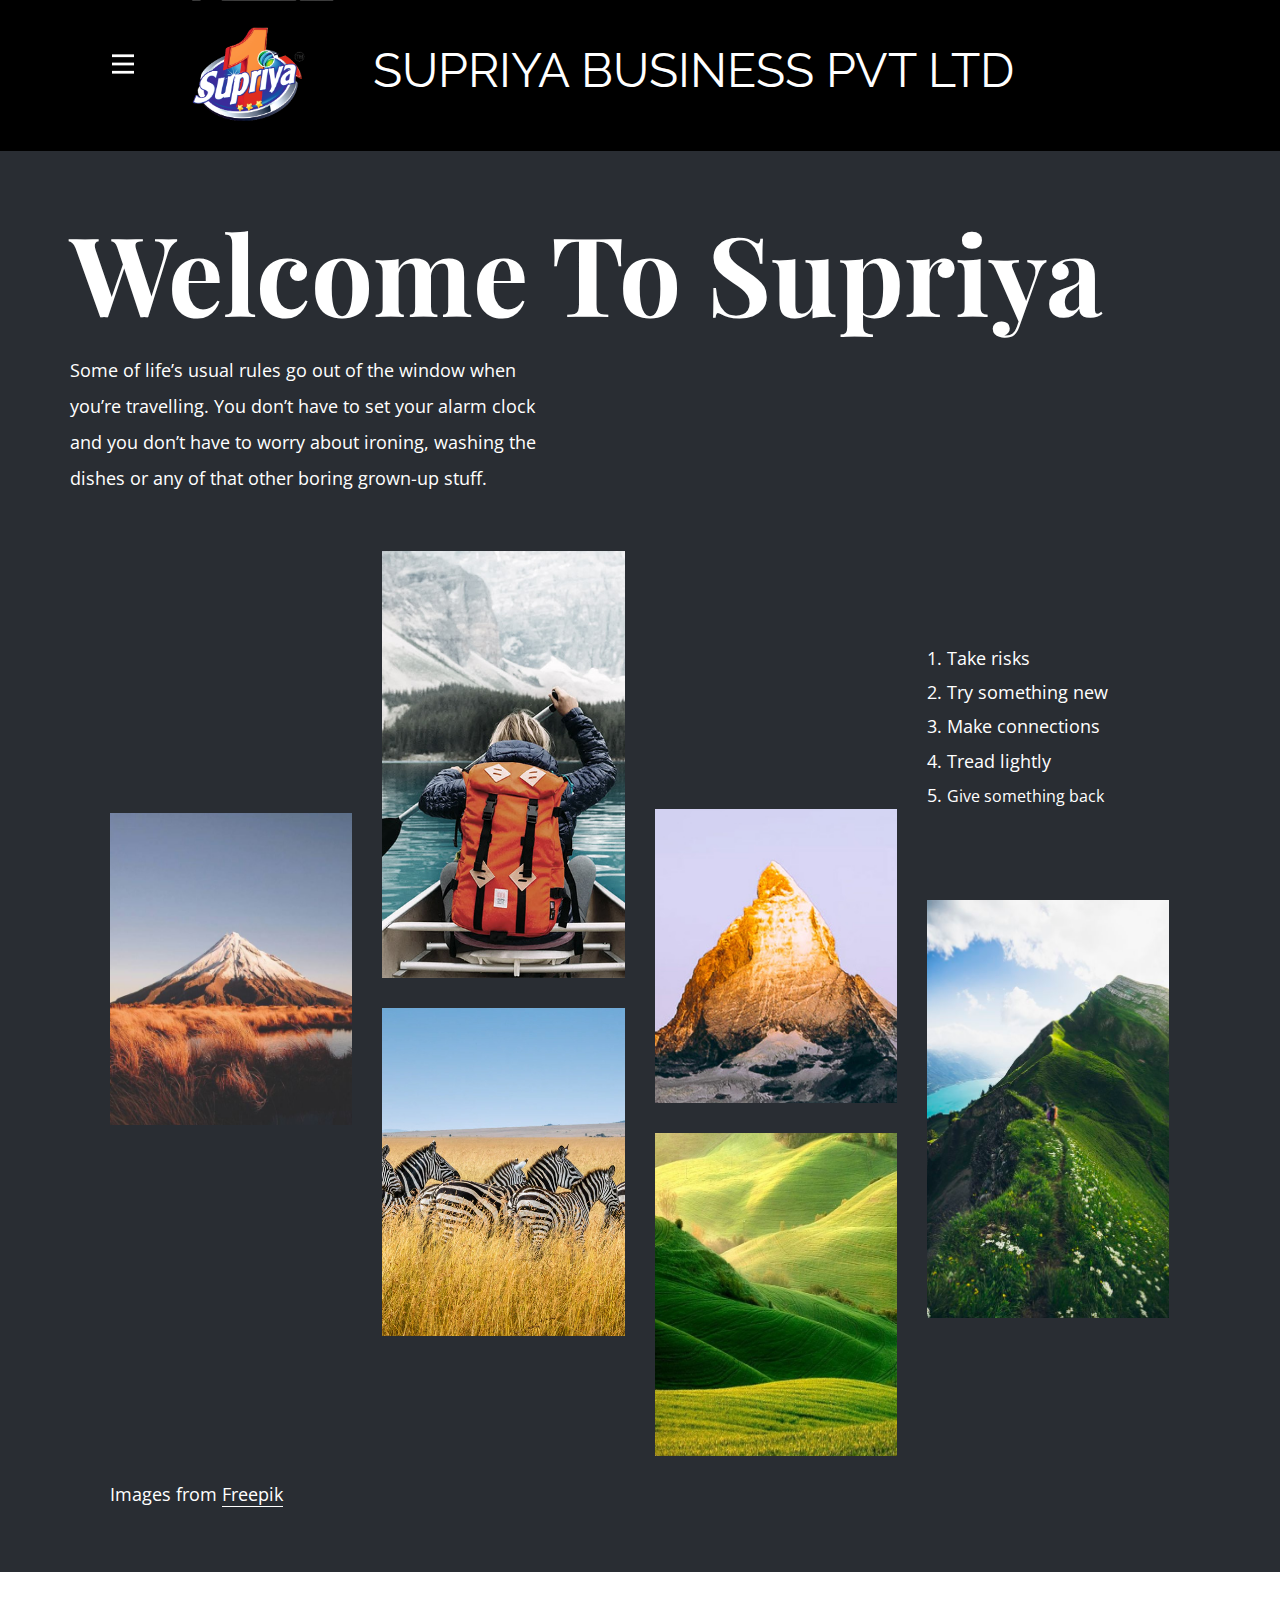
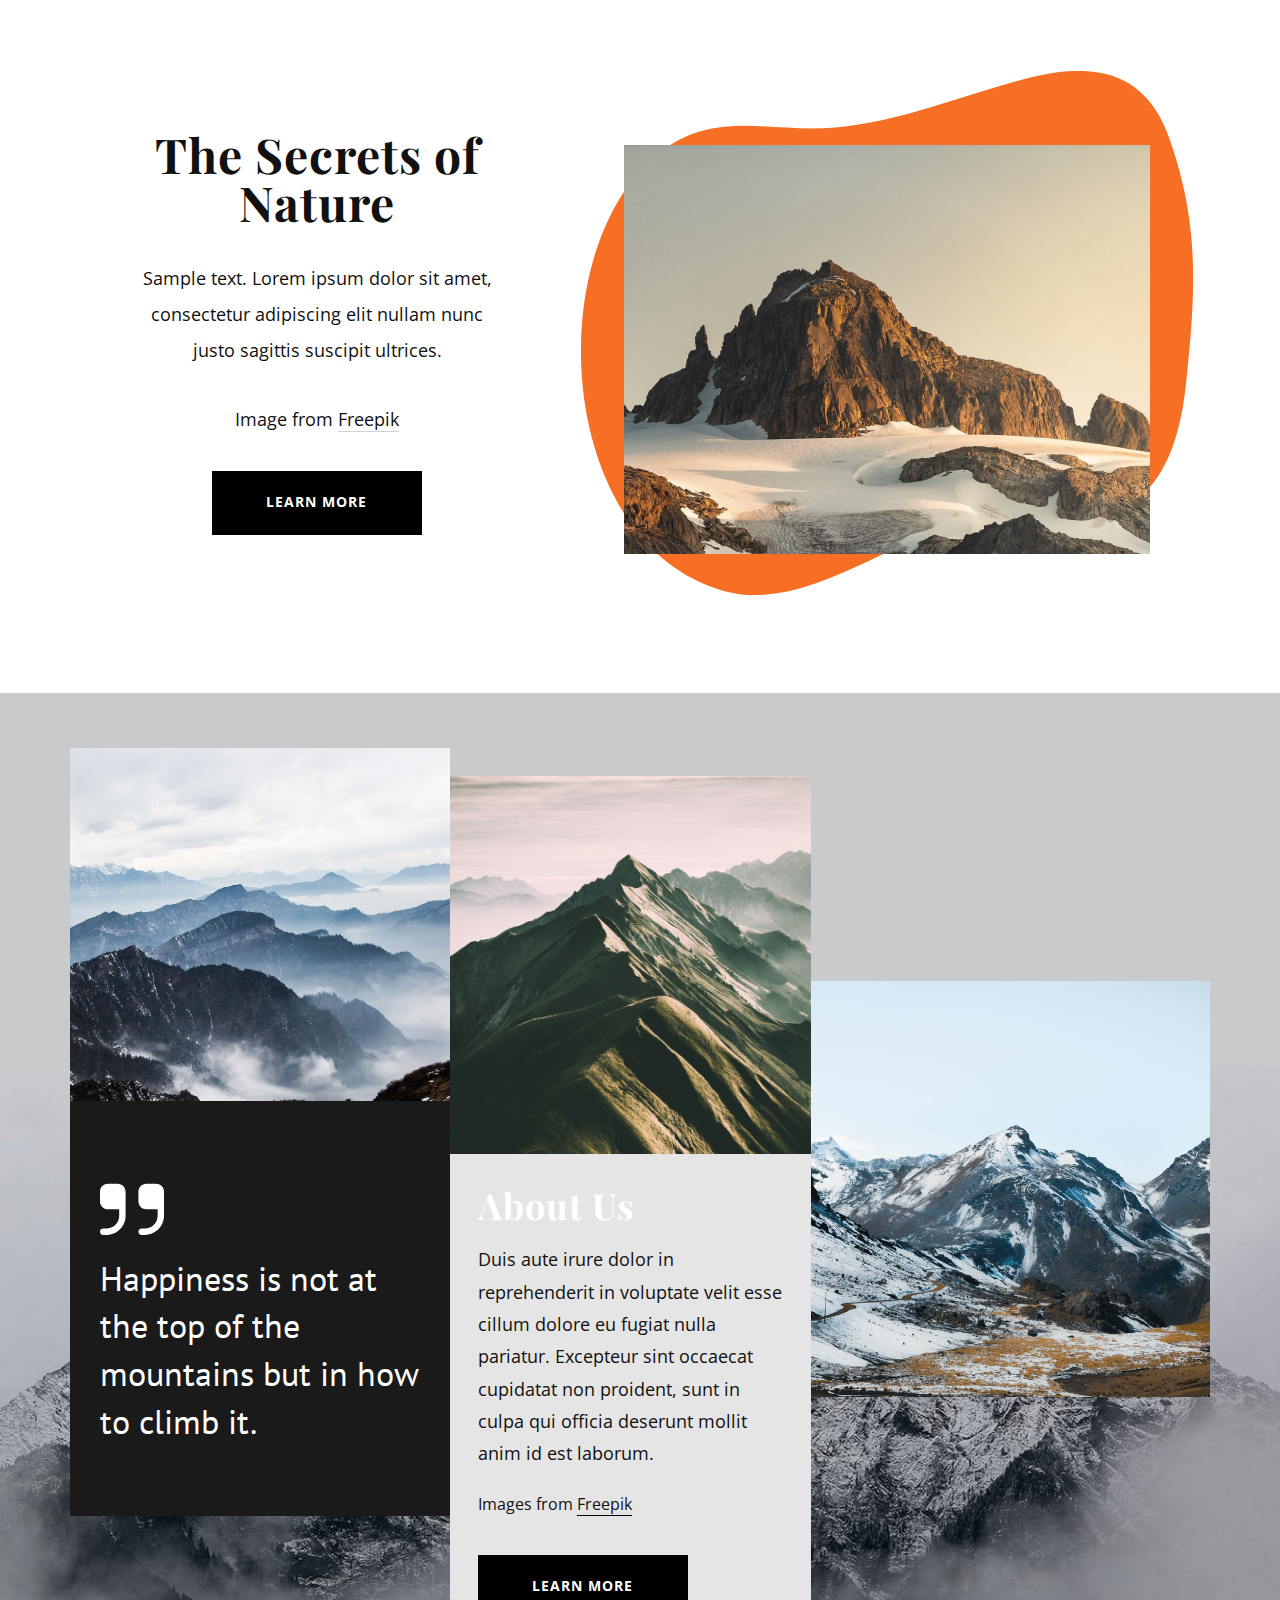
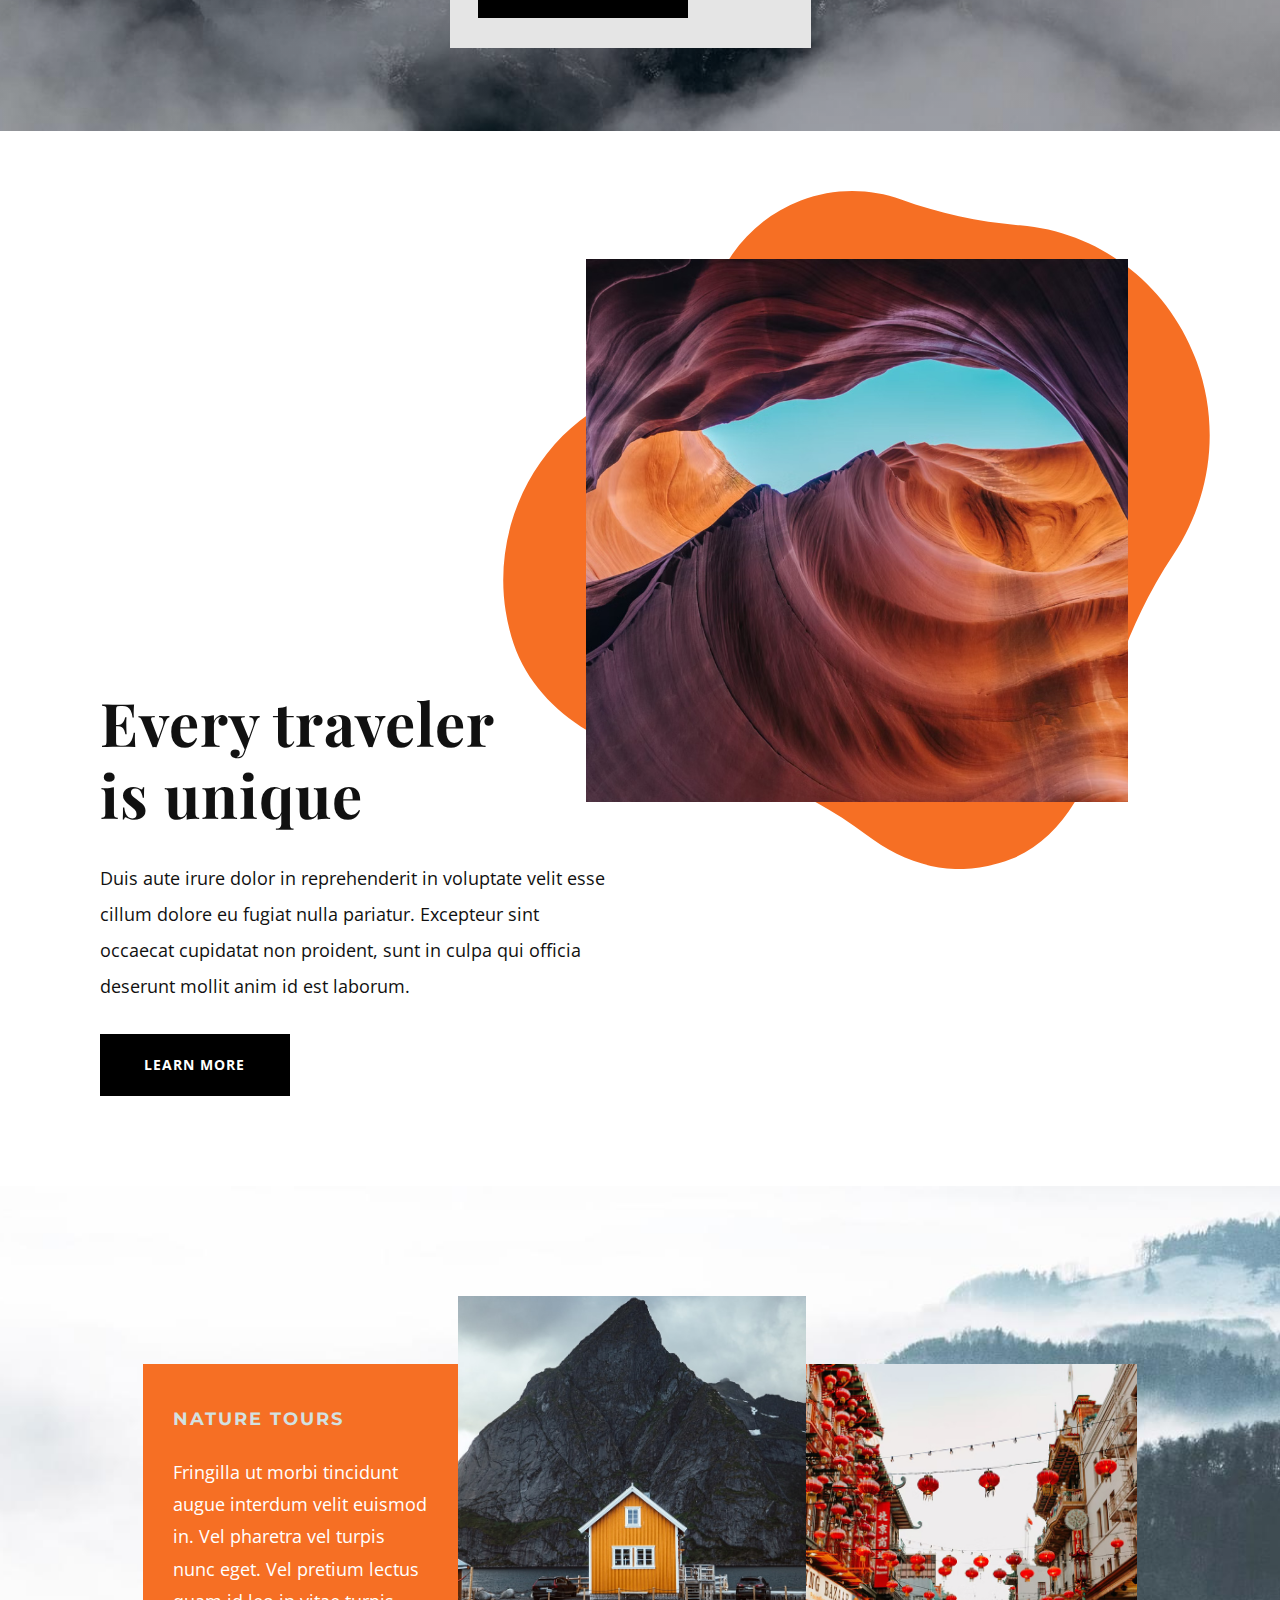
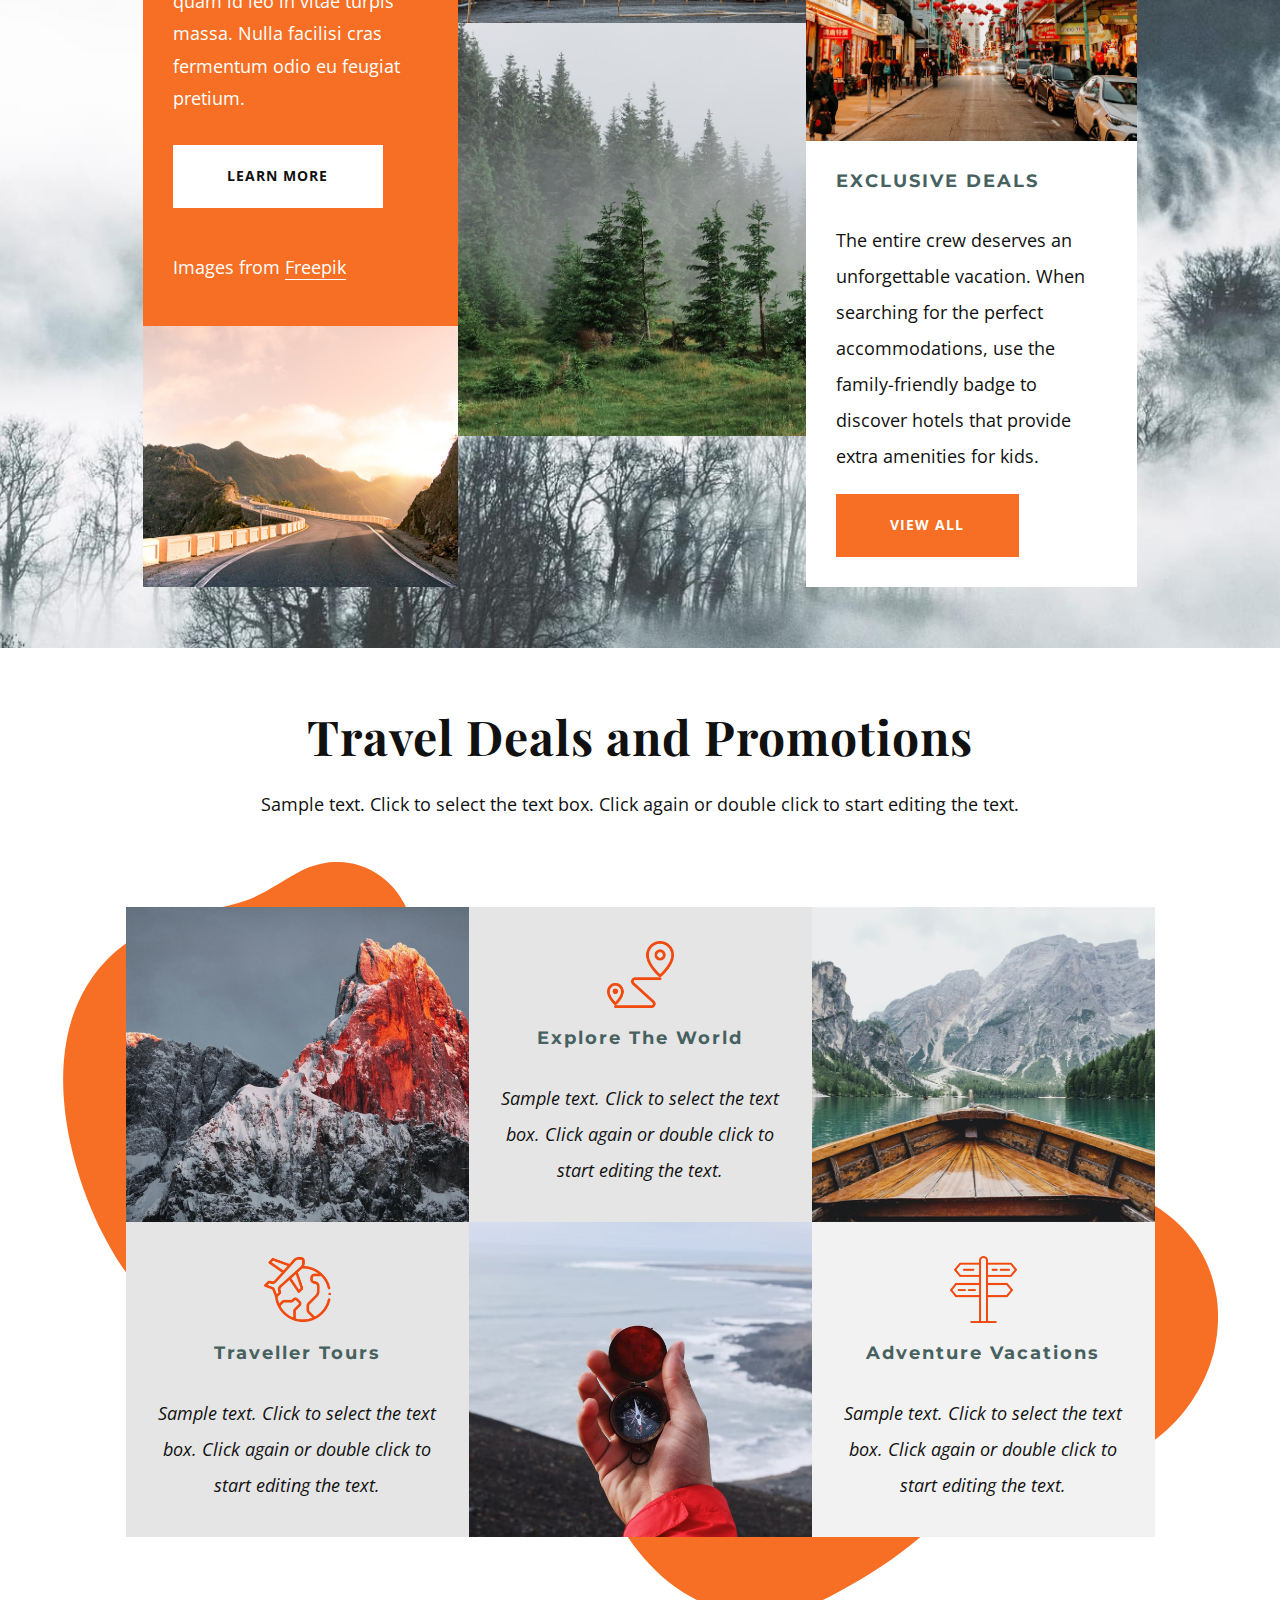
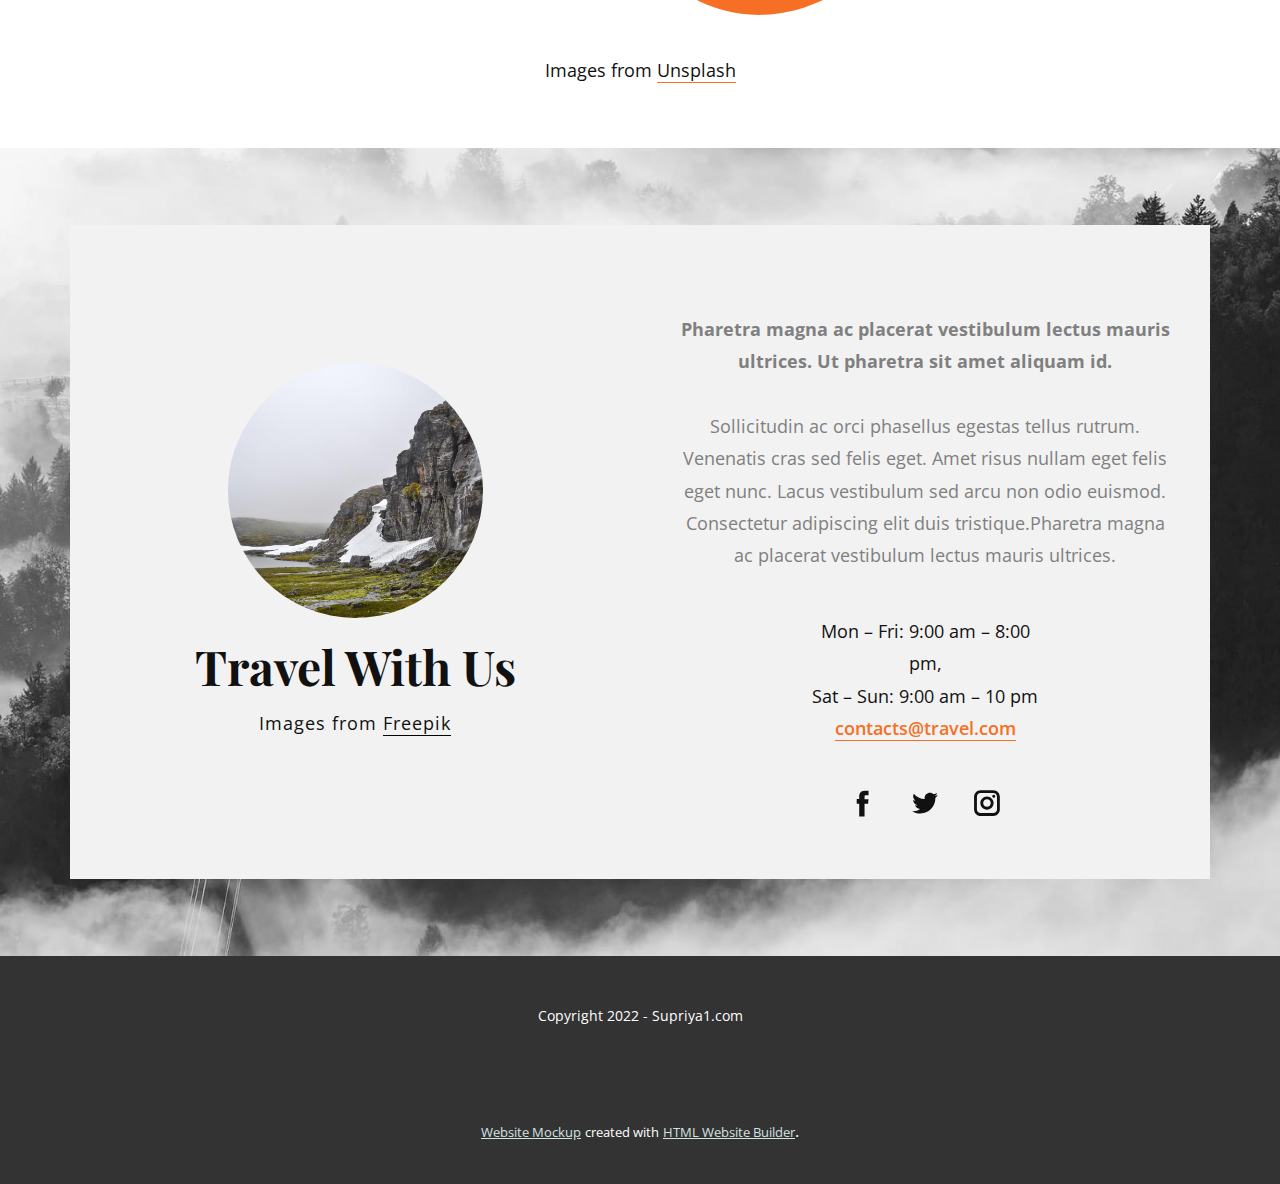
==== commit 2a3ec196: "hjh" ====
--- a/index.html
+++ b/index.html
@@ -6,9 +6,9 @@
     <meta name="keywords" content="​Travel With Us, The S​ecrets of Nature, About Us, ​Every traveleris unique, ​Travel Deals and Promotions, Travel With Us">
     <meta name="description" content="">
     <meta name="page_type" content="np-template-header-footer-from-plugin">
-    <title>Page 1</title>
+    <title>Home</title>
     <link rel="stylesheet" href="nicepage.css" media="screen">
-<link rel="stylesheet" href="Page-1.css" media="screen">
+<link rel="stylesheet" href="Home.css" media="screen">
     <script class="u-script" type="text/javascript" src="jquery.js" defer=""></script>
     <script class="u-script" type="text/javascript" src="nicepage.js" defer=""></script>
     <meta name="generator" content="Nicepage 4.6.5, nicepage.com">
@@ -29,33 +29,31 @@
 		"logo": "images/Supriya_Logo-removebg-preview.png"
 }</script>
     <meta name="theme-color" content="#476160">
-    <meta property="og:title" content="Page 1">
+    <meta property="og:title" content="Home">
     <meta property="og:type" content="website">
   </head>
-  <body data-home-page="Page-1.html" data-home-page-title="Page 1" class="u-body u-xl-mode"><header class="u-black u-clearfix u-header u-header" id="sec-a7b1"><div class="u-clearfix u-sheet u-sheet-1">
+  <body data-home-page="Home.html" data-home-page-title="Home" class="u-body u-xl-mode"><header class="u-black u-clearfix u-header u-header" id="sec-a7b1"><div class="u-clearfix u-sheet u-valign-top-lg u-valign-top-xl u-sheet-1">
         <a href="https://nicepage.com/c/food-restaurant-website-templates" class="u-image u-logo u-image-1" data-image-width="514" data-image-height="485">
           <img src="images/Supriya_Logo-removebg-preview.png" class="u-logo-image u-logo-image-1">
         </a>
         <p class="u-align-center u-custom-font u-font-raleway u-text u-text-1">SU​PRIY​​​A BUSINESS PVT LTD</p>
         <nav class="u-menu u-menu-dropdown u-offcanvas u-menu-1" data-responsive-from="XL">
           <div class="menu-collapse" style="font-size: 1rem; letter-spacing: 0px;" wfd-invisible="true">
-            <a class="u-button-style u-custom-left-right-menu-spacing u-custom-padding-bottom u-custom-top-bottom-menu-spacing u-nav-link u-text-active-palette-1-base u-text-hover-palette-2-base" href="#" style="padding: 2px; font-size: calc(1em + 4px);">
+            <a class="u-button-style u-custom-left-right-menu-spacing u-custom-padding-bottom u-custom-top-bottom-menu-spacing u-nav-link u-text-active-palette-1-base u-text-hover-palette-2-base" href="#" style="padding: 3px 10px; font-size: calc(1em + 6px);">
               <svg class="u-svg-link" viewBox="0 0 24 24"><use xmlns:xlink="http://www.w3.org/1999/xlink" xlink:href="#menu-hamburger"></use></svg>
               <svg class="u-svg-content" version="1.1" id="menu-hamburger" viewBox="0 0 16 16" x="0px" y="0px" xmlns:xlink="http://www.w3.org/1999/xlink" xmlns="http://www.w3.org/2000/svg"><g><rect y="1" width="16" height="2"></rect><rect y="7" width="16" height="2"></rect><rect y="13" width="16" height="2"></rect>
 </g></svg>
             </a>
           </div>
           <div class="u-nav-container">
-            <ul class="u-nav u-unstyled u-nav-1"><li class="u-nav-item"><a class="u-button-style u-nav-link u-text-active-palette-1-base u-text-hover-palette-2-base" href="About.html" style="padding: 10px 20px;">About</a>
-</li><li class="u-nav-item"><a class="u-button-style u-nav-link u-text-active-palette-1-base u-text-hover-palette-2-base" href="Page-1.html" style="padding: 10px 20px;">Page 1</a>
+            <ul class="u-nav u-unstyled u-nav-1"><li class="u-nav-item"><a class="u-button-style u-nav-link u-text-active-palette-1-base u-text-hover-palette-2-base" href="Home.html" style="padding: 10px 18px 10px 20px;">Home</a>
 </li></ul>
           </div>
           <div class="u-nav-container-collapse" wfd-invisible="true">
             <div class="u-black u-container-style u-inner-container-layout u-opacity u-opacity-95 u-sidenav">
               <div class="u-inner-container-layout u-sidenav-overflow">
                 <div class="u-menu-close"></div>
-                <ul class="u-align-center u-nav u-popupmenu-items u-unstyled u-nav-2"><li class="u-nav-item"><a class="u-button-style u-nav-link" href="About.html" style="padding: 10px 20px;">About</a>
-</li><li class="u-nav-item"><a class="u-button-style u-nav-link" href="Page-1.html" style="padding: 10px 20px;">Page 1</a>
+                <ul class="u-align-center u-nav u-popupmenu-items u-unstyled u-nav-2"><li class="u-nav-item"><a class="u-button-style u-nav-link" href="Home.html" style="padding: 10px 20px;">Home</a>
 </li></ul>
               </div>
             </div>
@@ -64,8 +62,8 @@
         </nav>
       </div></header> 
     <section class="u-clearfix u-palette-5-dark-3 u-section-1" id="sec-54f2">
-      <div class="u-clearfix u-sheet u-valign-middle-lg u-valign-middle-md u-valign-middle-xl u-sheet-1">
-        <h1 class="u-text u-text-1"> Travel With Us</h1>
+      <div class="u-clearfix u-sheet u-valign-middle-lg u-valign-middle-xl u-sheet-1">
+        <h1 class="u-text u-text-1">Welcome To Supriya</h1>
         <p class="u-text u-text-2">Some of life’s usual rules go out of the window when you’re travelling. You don’t have to set your alarm clock and you don’t have to worry about ironing, washing the dishes or any of that other boring grown-up stuff.</p>
         <div class="u-clearfix u-expanded-width-md u-expanded-width-sm u-expanded-width-xs u-gutter-30 u-layout-wrap u-layout-wrap-1">
           <div class="u-gutter-0 u-layout">
--- a/nicepage.css
+++ b/nicepage.css
@@ -36417,13 +36417,13 @@
 }
 
 .u-header .u-sheet-1 {
-  min-height: 143px;
+  min-height: 151px;
 }
 
 .u-header .u-image-1 {
-  width: 120px;
-  height: 113px;
-  margin: 15px auto 0 88px;
+  width: 170px;
+  height: 160px;
+  margin: 0 auto 0 94px;
 }
 
 .u-header .u-logo-image-1 {
@@ -36433,12 +36433,11 @@
 
 .u-header .u-text-1 {
   font-size: 3rem;
-  width: 732px;
-  margin: -104px auto 0;
+  margin: -138px 151px 0 258px;
 }
 
 .u-header .u-menu-1 {
-  margin: -64px auto 56px -12px;
+  margin: -68px auto 60px 32px;
 }
 
 .u-header .u-nav-1 {
@@ -36451,42 +36450,46 @@
 }
 @media (max-width: 1199px) {
   .u-header .u-image-1 {
-    margin-top: -47px;
+    width: 176px;
+    height: 165px;
+    margin-left: 56px;
   }
 
   .u-header .u-text-1 {
-    margin-top: -104px;
-    width: 732px;
+    width: auto;
+    margin-top: -138px;
+    margin-right: 20px;
+    margin-left: 188px;
   }
 
   .u-header .u-menu-1 {
     width: auto;
-    margin-top: -65px;
-    margin-bottom: 60px;
+    margin-left: 16px;
   }
 }
 @media (max-width: 991px) {
   .u-header .u-sheet-1 {
-    min-height: 110px;
+    min-height: 120px;
   }
 
   .u-header .u-image-1 {
-    margin-top: 8px;
+    width: 158px;
+    height: 148px;
+    margin-top: -14px;
     margin-left: 60px;
   }
 
   .u-header .u-text-1 {
     font-size: 1.875rem;
-    width: auto;
-    margin-top: -86px;
-    margin-right: 80px;
-    margin-left: 128px;
+    margin-top: -104px;
+    margin-right: 33px;
+    margin-left: 175px;
   }
 
   .u-header .u-menu-1 {
-    margin-top: -42px;
-    margin-bottom: 33px;
-    margin-left: 21px;
+    margin-top: -50px;
+    margin-bottom: 40px;
+    margin-left: 20px;
   }
 }
 @media (max-width: 767px) {
@@ -36497,44 +36500,46 @@
   .u-header .u-image-1 {
     width: 162px;
     height: 152px;
-    margin-top: 32px;
-    margin-left: 24px;
+    margin-top: 12px;
+    margin-left: 40px;
   }
 
   .u-header .u-text-1 {
     font-size: 1.5rem;
-    margin-top: -100px;
-    margin-right: 0;
-    margin-left: 133px;
+    margin-top: -96px;
+    margin-right: -27px;
+    margin-left: 160px;
   }
 
   .u-header .u-menu-1 {
-    margin-top: -35px;
-    margin-left: 12px;
+    margin-top: -48px;
+    margin-bottom: 60px;
+    margin-left: 0;
   }
 }
 @media (max-width: 575px) {
   .u-header .u-sheet-1 {
-    min-height: 128px;
+    min-height: 100px;
   }
 
   .u-header .u-image-1 {
     width: 88px;
     height: 83px;
-    margin-top: 23px;
-    margin-left: 20px;
+    margin-top: 13px;
+    margin-left: 16px;
   }
 
   .u-header .u-text-1 {
-    margin-top: -54px;
+    font-size: 1.125rem;
+    margin-top: -59px;
+    margin-right: 0;
     margin-left: 96px;
-    font-size: 1.125rem;
   }
 
   .u-header .u-menu-1 {
-    margin-top: -30px;
-    margin-bottom: 46px;
-    margin-left: 8px;
+    margin-top: -33px;
+    margin-bottom: 32px;
+    margin-left: -11px;
   }
 }
  .u-footer {
--- a/Home.css
+++ b/Home.css
@@ -0,0 +1,2112 @@
+ .u-section-1 {
+  background-image: none;
+}
+
+.u-section-1 .u-sheet-1 {
+  min-height: 1389px;
+}
+
+.u-section-1 .u-text-1 {
+  font-size: 6.875rem;
+  margin: 60px 31px 0 0;
+}
+
+.u-section-1 .u-text-2 {
+  margin: 20px 645px 0 0;
+}
+
+.u-section-1 .u-layout-wrap-1 {
+  width: 1059px;
+  margin: 115px auto 0 40px;
+}
+
+.u-section-1 .u-layout-cell-1 {
+  min-height: 183px;
+}
+
+.u-section-1 .u-container-layout-1 {
+  padding: 30px;
+}
+
+.u-section-1 .u-layout-cell-2 {
+  min-height: 673px;
+}
+
+.u-section-1 .u-image-1 {
+  height: 312px;
+  margin: 0 auto 0 0;
+}
+
+.u-section-1 .u-layout-cell-3 {
+  min-height: 397px;
+}
+
+.u-section-1 .u-image-2 {
+  height: 427px;
+  margin: -60px auto 0 0;
+}
+
+.u-section-1 .u-layout-cell-4 {
+  min-height: 478px;
+}
+
+.u-section-1 .u-image-3 {
+  height: 328px;
+  margin: 0 auto 0 0;
+}
+
+.u-section-1 .u-layout-cell-5 {
+  min-height: 522px;
+}
+
+.u-section-1 .u-image-4 {
+  height: 294px;
+  margin: 198px auto 0 0;
+}
+
+.u-section-1 .u-image-5 {
+  min-height: 353px;
+  background-image: url("images/1cd8779f1b9dd4f4e0b1ade34c57f93c.jpg");
+  background-position: 50% 50%;
+}
+
+.u-section-1 .u-layout-cell-7 {
+  min-height: 578px;
+}
+
+.u-section-1 .u-container-layout-7 {
+  padding: 10px 0 20px;
+}
+
+.u-section-1 .u-text-3 {
+  line-height: 1.9;
+  font-size: 1.125rem;
+}
+
+.u-section-1 .u-layout-cell-8 {
+  min-height: 278px;
+}
+
+.u-section-1 .u-image-6 {
+  height: 418px;
+  margin: -289px auto 0 0;
+}
+
+.u-section-1 .u-text-4 {
+  margin: 20px 0 60px 40px;
+}
+
+.u-section-1 .u-btn-1 {
+  background-image: none;
+  border-style: none none solid;
+  padding: 0;
+}
+
+@media (max-width: 1199px) {
+  .u-section-1 .u-sheet-1 {
+    min-height: 1119px;
+  }
+
+  .u-section-1 .u-text-1 {
+    margin-right: 0;
+  }
+
+  .u-section-1 .u-text-2 {
+    margin-right: 445px;
+  }
+
+  .u-section-1 .u-layout-wrap-1 {
+    width: 940px;
+    margin-left: auto;
+  }
+
+  .u-section-1 .u-layout-cell-1 {
+    min-height: 151px;
+  }
+
+  .u-section-1 .u-layout-cell-2 {
+    min-height: 555px;
+  }
+
+  .u-section-1 .u-image-1 {
+    height: 257px;
+    margin-right: initial;
+    margin-left: initial;
+  }
+
+  .u-section-1 .u-layout-cell-3 {
+    min-height: 327px;
+  }
+
+  .u-section-1 .u-image-2 {
+    height: 352px;
+    margin-right: initial;
+    margin-left: initial;
+  }
+
+  .u-section-1 .u-layout-cell-4 {
+    min-height: 394px;
+  }
+
+  .u-section-1 .u-image-3 {
+    height: 270px;
+    margin-right: initial;
+    margin-left: initial;
+  }
+
+  .u-section-1 .u-layout-cell-5 {
+    min-height: 430px;
+  }
+
+  .u-section-1 .u-image-4 {
+    height: 242px;
+    margin-right: initial;
+    margin-left: initial;
+  }
+
+  .u-section-1 .u-image-5 {
+    min-height: 291px;
+  }
+
+  .u-section-1 .u-layout-cell-7 {
+    min-height: 477px;
+  }
+
+  .u-section-1 .u-layout-cell-8 {
+    min-height: 229px;
+  }
+
+  .u-section-1 .u-image-6 {
+    height: 345px;
+    margin-right: initial;
+    margin-left: initial;
+  }
+
+  .u-section-1 .u-text-4 {
+    margin-left: 0;
+  }
+}
+
+@media (max-width: 991px) {
+  .u-section-1 .u-sheet-1 {
+    min-height: 2727px;
+  }
+
+  .u-section-1 .u-text-1 {
+    font-size: 3.75rem;
+    width: auto;
+    margin-top: 50px;
+  }
+
+  .u-section-1 .u-text-2 {
+    margin-top: 30px;
+    margin-right: 225px;
+  }
+
+  .u-section-1 .u-layout-wrap-1 {
+    margin-bottom: 60px;
+    margin-right: initial;
+    margin-left: initial;
+    width: auto;
+  }
+
+  .u-section-1 .u-layout-cell-1 {
+    min-height: 155px;
+  }
+
+  .u-section-1 .u-layout-cell-2 {
+    min-height: 613px;
+  }
+
+  .u-section-1 .u-image-1 {
+    height: 528px;
+    margin-right: initial;
+    margin-left: initial;
+  }
+
+  .u-section-1 .u-layout-cell-3 {
+    min-height: 427px;
+  }
+
+  .u-section-1 .u-image-2 {
+    height: 539px;
+    margin-right: initial;
+    margin-left: initial;
+  }
+
+  .u-section-1 .u-layout-cell-4 {
+    min-height: 340px;
+  }
+
+  .u-section-1 .u-image-3 {
+    height: 414px;
+    margin-right: initial;
+    margin-left: initial;
+  }
+
+  .u-section-1 .u-layout-cell-5 {
+    min-height: 611px;
+  }
+
+  .u-section-1 .u-image-4 {
+    height: 514px;
+    margin-top: 55px;
+    margin-right: initial;
+    margin-left: initial;
+  }
+
+  .u-section-1 .u-image-5 {
+    min-height: 522px;
+  }
+
+  .u-section-1 .u-layout-cell-7 {
+    min-height: 611px;
+  }
+
+  .u-section-1 .u-layout-cell-8 {
+    min-height: 522px;
+  }
+
+  .u-section-1 .u-image-6 {
+    height: 529px;
+    margin-top: -303px;
+    margin-right: initial;
+    margin-left: initial;
+  }
+}
+
+@media (max-width: 767px) {
+  .u-section-1 .u-sheet-1 {
+    min-height: 5138px;
+  }
+
+  .u-section-1 .u-text-1 {
+    margin-top: 48px;
+    font-size: 3rem;
+  }
+
+  .u-section-1 .u-text-2 {
+    margin-top: 32px;
+    margin-right: 45px;
+  }
+
+  .u-section-1 .u-layout-wrap-1 {
+    margin-top: 44px;
+    width: auto;
+    margin-right: initial;
+    margin-left: initial;
+  }
+
+  .u-section-1 .u-layout-cell-1 {
+    min-height: 347px;
+  }
+
+  .u-section-1 .u-container-layout-1 {
+    padding-left: 10px;
+    padding-right: 10px;
+  }
+
+  .u-section-1 .u-layout-cell-2 {
+    min-height: 845px;
+  }
+
+  .u-section-1 .u-image-1 {
+    height: 792px;
+    margin-right: initial;
+    margin-left: initial;
+  }
+
+  .u-section-1 .u-layout-cell-3 {
+    min-height: 809px;
+  }
+
+  .u-section-1 .u-image-2 {
+    height: 729px;
+    margin-top: 20px;
+    margin-right: initial;
+    margin-left: initial;
+  }
+
+  .u-section-1 .u-layout-cell-4 {
+    min-height: 366px;
+  }
+
+  .u-section-1 .u-image-3 {
+    height: 621px;
+    margin-right: initial;
+    margin-left: initial;
+  }
+
+  .u-section-1 .u-layout-cell-5 {
+    min-height: 801px;
+  }
+
+  .u-section-1 .u-image-4 {
+    height: 735px;
+    margin-top: 20px;
+    margin-right: initial;
+    margin-left: initial;
+  }
+
+  .u-section-1 .u-image-5 {
+    min-height: 669px;
+  }
+
+  .u-section-1 .u-layout-cell-7 {
+    min-height: 100px;
+  }
+
+  .u-section-1 .u-layout-cell-8 {
+    min-height: 567px;
+  }
+
+  .u-section-1 .u-image-6 {
+    height: 485px;
+    margin-top: 20px;
+    margin-right: initial;
+    margin-left: initial;
+  }
+}
+
+@media (max-width: 575px) {
+  .u-section-1 .u-sheet-1 {
+    min-height: 3726px;
+  }
+
+  .u-section-1 .u-text-1 {
+    font-size: 4.5rem;
+    margin-top: 20px;
+  }
+
+  .u-section-1 .u-text-2 {
+    margin-top: 60px;
+    margin-right: 0;
+  }
+
+  .u-section-1 .u-layout-cell-1 {
+    min-height: 218px;
+  }
+
+  .u-section-1 .u-layout-cell-2 {
+    min-height: 532px;
+  }
+
+  .u-section-1 .u-image-1 {
+    height: 499px;
+    margin-right: initial;
+    margin-left: initial;
+  }
+
+  .u-section-1 .u-layout-cell-3 {
+    min-height: 509px;
+  }
+
+  .u-section-1 .u-image-2 {
+    height: 459px;
+    margin-right: initial;
+    margin-left: initial;
+  }
+
+  .u-section-1 .u-layout-cell-4 {
+    min-height: 230px;
+  }
+
+  .u-section-1 .u-image-3 {
+    height: 391px;
+    margin-right: initial;
+    margin-left: initial;
+  }
+
+  .u-section-1 .u-layout-cell-5 {
+    min-height: 504px;
+  }
+
+  .u-section-1 .u-image-4 {
+    height: 463px;
+    margin-right: initial;
+    margin-left: initial;
+  }
+
+  .u-section-1 .u-image-5 {
+    min-height: 421px;
+  }
+
+  .u-section-1 .u-layout-cell-8 {
+    min-height: 357px;
+  }
+
+  .u-section-1 .u-image-6 {
+    height: 305px;
+    margin-right: initial;
+    margin-left: initial;
+  }
+} .u-section-2 {
+  background-image: none;
+}
+
+.u-section-2 .u-sheet-1 {
+  min-height: 721px;
+}
+
+.u-section-2 .u-layout-wrap-1 {
+  pointer-events: auto;
+  margin-top: 60px;
+  margin-bottom: 60px;
+}
+
+.u-section-2 .u-layout-cell-1 {
+  min-height: 601px;
+  pointer-events: auto;
+}
+
+.u-section-2 .u-container-layout-1 {
+  padding: 30px 60px;
+}
+
+.u-section-2 .u-text-1 {
+  line-height: 1;
+  font-size: 3rem;
+  margin: 0;
+}
+
+.u-section-2 .u-text-2 {
+  margin: 34px 0 0;
+}
+
+.u-section-2 .u-text-3 {
+  line-height: 1.6;
+  margin: 37px 0 0;
+}
+
+.u-section-2 .u-btn-1 {
+  background-image: none;
+  border-style: none none solid;
+  padding: 0;
+}
+
+.u-section-2 .u-btn-2 {
+  border-style: none;
+  font-weight: 700;
+  text-transform: uppercase;
+  letter-spacing: 1px;
+  font-size: 0.875rem;
+  background-image: none;
+  align-self: center;
+  margin: 37px auto 0;
+  padding: 20px 55px 21px 54px;
+}
+
+.u-section-2 .u-layout-cell-2 {
+  min-height: 601px;
+  pointer-events: auto;
+}
+
+.u-section-2 .u-container-layout-2 {
+  padding: 30px 0;
+}
+
+.u-section-2 .u-shape-1 {
+  height: 524px;
+  width: 612px;
+  margin: 0 auto 0 17px;
+}
+
+.u-section-2 .u-image-1 {
+  height: 409px;
+  width: 526px;
+  margin: -450px auto 41px;
+}
+
+@media (max-width: 1199px) {
+  .u-section-2 .u-sheet-1 {
+    min-height: 616px;
+  }
+
+  .u-section-2 .u-layout-cell-1 {
+    min-height: 496px;
+  }
+
+  .u-section-2 .u-text-3 {
+    width: auto;
+  }
+
+  .u-section-2 .u-layout-cell-2 {
+    min-height: 584px;
+  }
+
+  .u-section-2 .u-shape-1 {
+    width: 533px;
+    margin-left: 0;
+    margin-right: 0;
+  }
+
+  .u-section-2 .u-image-1 {
+    width: 473px;
+  }
+}
+
+@media (max-width: 991px) {
+  .u-section-2 .u-sheet-1 {
+    min-height: 500px;
+  }
+
+  .u-section-2 .u-layout-cell-1 {
+    min-height: 100px;
+  }
+
+  .u-section-2 .u-container-layout-1 {
+    padding-left: 30px;
+    padding-right: 30px;
+  }
+
+  .u-section-2 .u-text-1 {
+    font-size: 2.25rem;
+  }
+
+  .u-section-2 .u-layout-cell-2 {
+    min-height: 554px;
+  }
+
+  .u-section-2 .u-container-layout-2 {
+    padding-top: 0;
+    padding-bottom: 0;
+  }
+
+  .u-section-2 .u-shape-1 {
+    height: 441px;
+    margin-right: initial;
+    margin-left: initial;
+    width: auto;
+  }
+
+  .u-section-2 .u-image-1 {
+    height: 353px;
+    width: 340px;
+    margin-top: -394px;
+  }
+}
+
+@media (max-width: 767px) {
+  .u-section-2 .u-sheet-1 {
+    min-height: 723px;
+  }
+
+  .u-section-2 .u-container-layout-1 {
+    padding-left: 10px;
+    padding-right: 10px;
+  }
+
+  .u-section-2 .u-layout-cell-2 {
+    min-height: 436px;
+  }
+
+  .u-section-2 .u-container-layout-2 {
+    padding-top: 30px;
+    padding-bottom: 30px;
+  }
+
+  .u-section-2 .u-image-1 {
+    height: 370px;
+    width: 466px;
+    margin-bottom: 24px;
+  }
+}
+
+@media (max-width: 575px) {
+  .u-section-2 .u-sheet-1 {
+    min-height: 537px;
+  }
+
+  .u-section-2 .u-text-1 {
+    font-size: 1.5rem;
+  }
+
+  .u-section-2 .u-layout-cell-2 {
+    min-height: 392px;
+  }
+
+  .u-section-2 .u-shape-1 {
+    height: 321px;
+    width: auto;
+    margin-right: initial;
+    margin-left: initial;
+  }
+
+  .u-section-2 .u-image-1 {
+    height: 237px;
+    width: 272px;
+    margin-top: -284px;
+    margin-bottom: 47px;
+  }
+} .u-section-3 {
+  background-image: linear-gradient(0deg, rgba(0,0,0,0.2), rgba(0,0,0,0.2)), url("images/9667c06a-b92c-447d-9881-1d93516485c9.jpg");
+  background-position: 50% 50%;
+}
+
+.u-section-3 .u-sheet-1 {
+  min-height: 1038px;
+}
+
+.u-section-3 .u-layout-wrap-1 {
+  margin-top: 60px;
+  margin-bottom: 60px;
+  margin-left: auto;
+}
+
+.u-section-3 .u-layout-cell-1 {
+  min-height: 252px;
+}
+
+.u-section-3 .u-container-layout-1 {
+  padding: 30px 0 0;
+}
+
+.u-section-3 .u-image-1 {
+  height: 353px;
+  margin: -131px -30px 0 auto;
+}
+
+.u-section-3 .u-layout-cell-2 {
+  min-height: 415px;
+  background-image: none;
+}
+
+.u-section-3 .u-container-layout-2 {
+  padding: 30px;
+}
+
+.u-section-3 .u-icon-1 {
+  height: 64px;
+  width: 64px;
+  margin: 0 auto 0 0;
+}
+
+.u-section-3 .u-text-1 {
+  font-size: 2.125rem;
+  line-height: 1.4;
+  font-weight: 400;
+  font-family: "PT Sans", sans-serif;
+  margin: 20px auto 0 0;
+}
+
+.u-section-3 .u-layout-cell-3 {
+  min-height: 89px;
+}
+
+.u-section-3 .u-container-layout-3 {
+  padding: 30px;
+}
+
+.u-section-3 .u-image-2 {
+  min-height: 378px;
+  background-image: url("images/photo-1504870712357-65ea720d6078.jpg");
+  background-position: 50% 50%;
+}
+
+.u-section-3 .u-container-layout-4 {
+  padding: 30px;
+}
+
+.u-section-3 .u-layout-cell-5 {
+  min-height: 378px;
+}
+
+.u-section-3 .u-container-layout-5 {
+  padding: 30px 28px;
+}
+
+.u-section-3 .u-text-2 {
+  font-size: 2.25rem;
+  margin: 0 auto 0 0;
+}
+
+.u-section-3 .u-text-3 {
+  line-height: 1.8;
+  margin: 16px 1px 0 0;
+}
+
+.u-section-3 .u-text-4 {
+  font-size: 1rem;
+  line-height: 1.8;
+  font-weight: 400;
+  margin: 20px auto 0 0;
+}
+
+.u-section-3 .u-btn-1 {
+  border-style: none none solid;
+  padding: 0;
+}
+
+.u-section-3 .u-btn-2 {
+  border-style: none;
+  font-weight: 700;
+  text-transform: uppercase;
+  letter-spacing: 1px;
+  font-size: 0.875rem;
+  background-image: none;
+  align-self: center;
+  margin: 36px auto 0 0;
+  padding: 20px 55px 21px 54px;
+}
+
+.u-section-3 .u-layout-cell-6 {
+  min-height: 89px;
+}
+
+.u-section-3 .u-container-layout-6 {
+  padding: 30px;
+}
+
+.u-section-3 .u-image-3 {
+  min-height: 416px;
+  background-image: url("images/photo-1635119072961-d8e2e82e39cd.jpg");
+  background-position: 50% 50%;
+}
+
+.u-section-3 .u-container-layout-7 {
+  padding: 30px;
+}
+
+.u-section-3 .u-layout-cell-8 {
+  min-height: 251px;
+}
+
+.u-section-3 .u-container-layout-8 {
+  padding: 30px;
+}
+
+@media (max-width: 1199px) {
+  .u-section-3 .u-sheet-1 {
+    min-height: 975px;
+  }
+
+  .u-section-3 .u-layout-wrap-1 {
+    margin-top: 100px;
+    margin-left: initial;
+  }
+
+  .u-section-3 .u-layout-cell-1 {
+    min-height: 208px;
+  }
+
+  .u-section-3 .u-container-layout-1 {
+    padding-top: 0;
+  }
+
+  .u-section-3 .u-image-1 {
+    height: 324px;
+    margin-top: -116px;
+    margin-right: initial;
+    margin-left: initial;
+  }
+
+  .u-section-3 .u-layout-cell-2 {
+    min-height: 342px;
+  }
+
+  .u-section-3 .u-text-1 {
+    font-size: 1.875rem;
+  }
+
+  .u-section-3 .u-layout-cell-3 {
+    min-height: 73px;
+  }
+
+  .u-section-3 .u-image-2 {
+    min-height: 312px;
+  }
+
+  .u-section-3 .u-layout-cell-5 {
+    min-height: 312px;
+  }
+
+  .u-section-3 .u-text-2 {
+    font-size: 3rem;
+  }
+
+  .u-section-3 .u-text-3 {
+    margin-right: 0;
+  }
+
+  .u-section-3 .u-text-4 {
+    font-size: 1.125rem;
+  }
+
+  .u-section-3 .u-layout-cell-6 {
+    min-height: 73px;
+  }
+
+  .u-section-3 .u-image-3 {
+    min-height: 343px;
+  }
+
+  .u-section-3 .u-layout-cell-8 {
+    min-height: 207px;
+  }
+}
+
+@media (max-width: 991px) {
+  .u-section-3 .u-sheet-1 {
+    min-height: 661px;
+  }
+
+  .u-section-3 .u-layout-cell-1 {
+    min-height: 382px;
+  }
+
+  .u-section-3 .u-image-1 {
+    height: 420px;
+    margin-top: -38px;
+    margin-right: initial;
+    margin-left: initial;
+  }
+
+  .u-section-3 .u-layout-cell-2 {
+    min-height: 358px;
+  }
+
+  .u-section-3 .u-text-1 {
+    font-size: 1.5rem;
+  }
+
+  .u-section-3 .u-layout-cell-3 {
+    min-height: 56px;
+  }
+
+  .u-section-3 .u-image-2 {
+    min-height: 267px;
+  }
+
+  .u-section-3 .u-layout-cell-5 {
+    min-height: 533px;
+  }
+
+  .u-section-3 .u-container-layout-5 {
+    padding-left: 19px;
+    padding-right: 19px;
+  }
+
+  .u-section-3 .u-text-2 {
+    font-size: 1.875rem;
+    width: auto;
+    margin-top: 4px;
+  }
+
+  .u-section-3 .u-text-3 {
+    margin-left: 1px;
+    margin-right: 1px;
+  }
+
+  .u-section-3 .u-text-4 {
+    margin-left: 1px;
+  }
+
+  .u-section-3 .u-btn-2 {
+    margin-left: 1px;
+    padding: 17px 36px 17px 35px;
+  }
+
+  .u-section-3 .u-layout-cell-6 {
+    min-height: 56px;
+  }
+
+  .u-section-3 .u-image-3 {
+    min-height: 263px;
+  }
+
+  .u-section-3 .u-layout-cell-8 {
+    min-height: 159px;
+  }
+}
+
+@media (max-width: 767px) {
+  .u-section-3 .u-sheet-1 {
+    min-height: 2369px;
+  }
+
+  .u-section-3 .u-layout-wrap-1 {
+    margin-top: 60px;
+    margin-left: initial;
+  }
+
+  .u-section-3 .u-layout-cell-1 {
+    min-height: 464px;
+  }
+
+  .u-section-3 .u-image-1 {
+    height: 448px;
+    margin-top: 16px;
+    margin-right: initial;
+    margin-left: initial;
+  }
+
+  .u-section-3 .u-layout-cell-2 {
+    min-height: 100px;
+  }
+
+  .u-section-3 .u-layout-cell-3 {
+    min-height: 126px;
+  }
+
+  .u-section-3 .u-container-layout-3 {
+    padding-left: 10px;
+    padding-right: 10px;
+  }
+
+  .u-section-3 .u-image-2 {
+    min-height: 632px;
+  }
+
+  .u-section-3 .u-container-layout-4 {
+    padding-left: 10px;
+    padding-right: 10px;
+  }
+
+  .u-section-3 .u-layout-cell-5 {
+    min-height: 100px;
+  }
+
+  .u-section-3 .u-container-layout-5 {
+    padding-left: 30px;
+    padding-right: 30px;
+  }
+
+  .u-section-3 .u-layout-cell-6 {
+    min-height: 120px;
+  }
+
+  .u-section-3 .u-container-layout-6 {
+    padding-left: 10px;
+    padding-right: 10px;
+  }
+
+  .u-section-3 .u-image-3 {
+    min-height: 564px;
+  }
+
+  .u-section-3 .u-container-layout-7 {
+    padding-left: 10px;
+    padding-right: 10px;
+  }
+
+  .u-section-3 .u-layout-cell-8 {
+    min-height: 341px;
+  }
+
+  .u-section-3 .u-container-layout-8 {
+    padding-left: 10px;
+    padding-right: 10px;
+  }
+}
+
+@media (max-width: 575px) {
+  .u-section-3 .u-sheet-1 {
+    min-height: 1186px;
+  }
+
+  .u-section-3 .u-layout-cell-1 {
+    min-height: 263px;
+  }
+
+  .u-section-3 .u-image-1 {
+    height: 418px;
+    margin-right: initial;
+    margin-left: initial;
+  }
+
+  .u-section-3 .u-container-layout-2 {
+    padding-left: 20px;
+    padding-right: 20px;
+  }
+
+  .u-section-3 .u-layout-cell-3 {
+    min-height: 79px;
+  }
+
+  .u-section-3 .u-image-2 {
+    min-height: 398px;
+  }
+
+  .u-section-3 .u-container-layout-5 {
+    padding-left: 20px;
+    padding-right: 20px;
+  }
+
+  .u-section-3 .u-text-2 {
+    font-size: 2.25rem;
+  }
+
+  .u-section-3 .u-text-3 {
+    margin-left: 0;
+    margin-right: 0;
+  }
+
+  .u-section-3 .u-text-4 {
+    margin-left: 0;
+  }
+
+  .u-section-3 .u-btn-2 {
+    margin-left: 0;
+  }
+
+  .u-section-3 .u-layout-cell-6 {
+    min-height: 76px;
+  }
+
+  .u-section-3 .u-image-3 {
+    min-height: 355px;
+  }
+
+  .u-section-3 .u-layout-cell-8 {
+    min-height: 215px;
+  }
+} .u-section-4 {
+  background-image: none;
+}
+
+.u-section-4 .u-sheet-1 {
+  min-height: 100vh;
+}
+
+.u-section-4 .u-group-1 {
+  width: 707px;
+  min-height: 678px;
+  margin: 60px 0 0 auto;
+}
+
+.u-section-4 .u-container-layout-1 {
+  padding-top: 0;
+  padding-bottom: 0;
+}
+
+.u-section-4 .u-shape-1 {
+  margin-left: 0;
+  margin-top: 0;
+}
+
+.u-section-4 .u-image-1 {
+  width: 542px;
+  height: 543px;
+  margin: 0 auto;
+}
+
+.u-section-4 .u-group-2 {
+  width: 570px;
+  min-height: 462px;
+  margin: -213px auto 60px 0;
+}
+
+.u-section-4 .u-container-layout-2 {
+  padding: 30px;
+}
+
+.u-section-4 .u-text-1 {
+  margin-bottom: 0;
+  margin-top: 0;
+  font-size: 3.75rem;
+  font-weight: 700;
+}
+
+.u-section-4 .u-text-2 {
+  line-height: 2;
+  margin: 30px 0 0;
+}
+
+.u-section-4 .u-btn-1 {
+  font-size: 0.875rem;
+  text-transform: uppercase;
+  letter-spacing: 1px;
+  align-self: center;
+  font-weight: 700;
+  background-image: none;
+  margin: 30px auto 0 0;
+  padding: 20px 45px 20px 44px;
+}
+
+@media (max-width: 1199px) {
+  .u-section-4 .u-sheet-1 {
+    min-height: 1168px;
+  }
+
+  .u-section-4 .u-group-1 {
+    width: 615px;
+    min-height: 609px;
+  }
+
+  .u-section-4 .u-shape-1 {
+    left: auto;
+    right: auto;
+    margin-left: initial;
+    margin-top: initial;
+  }
+
+  .u-section-4 .u-image-1 {
+    width: 506px;
+    height: 503px;
+  }
+
+  .u-section-4 .u-group-2 {
+    margin-top: -33px;
+  }
+}
+
+@media (max-width: 767px) {
+  .u-section-4 .u-group-1 {
+    min-height: 555px;
+    margin-right: initial;
+    margin-left: initial;
+    width: auto;
+  }
+
+  .u-section-4 .u-image-1 {
+    width: 458px;
+    height: 436px;
+  }
+
+  .u-section-4 .u-group-2 {
+    margin-top: 19px;
+    margin-right: initial;
+    margin-left: initial;
+    width: auto;
+  }
+
+  .u-section-4 .u-container-layout-2 {
+    padding-left: 10px;
+    padding-right: 10px;
+  }
+}
+
+@media (max-width: 575px) {
+  .u-section-4 .u-sheet-1 {
+    min-height: 1012px;
+  }
+
+  .u-section-4 .u-group-1 {
+    min-height: 366px;
+    width: auto;
+    margin-right: initial;
+    margin-left: initial;
+  }
+
+  .u-section-4 .u-image-1 {
+    width: 286px;
+    height: 275px;
+  }
+
+  .u-section-4 .u-group-2 {
+    min-height: 480px;
+    margin-top: 45px;
+    margin-bottom: 59px;
+    width: auto;
+    margin-right: initial;
+    margin-left: initial;
+  }
+
+  .u-section-4 .u-text-1 {
+    font-size: 3rem;
+  }
+} .u-section-5 {
+  background-image: url("images/ggg-min.jpg");
+  background-position: 50% 50%;
+}
+
+.u-section-5 .u-sheet-1 {
+  min-height: 1062px;
+}
+
+.u-section-5 .u-layout-wrap-1 {
+  width: 994px;
+  margin: 178px auto 60px;
+}
+
+.u-section-5 .u-layout-cell-1 {
+  min-height: 531px;
+}
+
+.u-section-5 .u-container-layout-1 {
+  padding: 30px;
+}
+
+.u-section-5 .u-text-1 {
+  font-weight: 700;
+  margin: 0;
+}
+
+.u-section-5 .u-text-2 {
+  line-height: 1.8;
+  margin: 25px 0 0;
+}
+
+.u-section-5 .u-btn-1 {
+  border-style: none;
+  font-weight: 700;
+  text-transform: uppercase;
+  letter-spacing: 1px;
+  font-size: 0.875rem;
+  background-image: none;
+  margin: 30px auto 0 0;
+  padding: 20px 55px 21px 54px;
+}
+
+.u-section-5 .u-text-3 {
+  line-height: 1.6;
+  margin: 45px 0 0;
+}
+
+.u-section-5 .u-btn-2 {
+  background-image: none;
+  border-style: none none solid;
+  padding: 0;
+}
+
+.u-section-5 .u-image-1 {
+  min-height: 261px;
+  background-image: url("images/sss.jpg");
+  background-position: 50% 50%;
+}
+
+.u-section-5 .u-container-layout-2 {
+  padding: 30px;
+}
+
+.u-section-5 .u-layout-cell-3 {
+  min-height: 186px;
+}
+
+.u-section-5 .u-container-layout-3 {
+  padding: 0;
+}
+
+.u-section-5 .u-image-2 {
+  height: 327px;
+  margin-top: -99px;
+  margin-bottom: 0;
+}
+
+.u-section-5 .u-image-3 {
+  min-height: 413px;
+  background-image: url("images/trtrrt-min.jpg");
+  background-position: 50% 50%;
+}
+
+.u-section-5 .u-container-layout-4 {
+  padding: 30px;
+}
+
+.u-section-5 .u-layout-cell-5 {
+  min-height: 151px;
+}
+
+.u-section-5 .u-container-layout-5 {
+  padding: 28px 21px;
+}
+
+.u-section-5 .u-image-4 {
+  min-height: 377px;
+  background-image: url("images/ad786e19-df92-5b2d-e2fa-e4bc11c3bcb0.jpg");
+  background-position: 50% 50%;
+}
+
+.u-section-5 .u-container-layout-6 {
+  padding: 30px;
+}
+
+.u-section-5 .u-layout-cell-7 {
+  min-height: 415px;
+}
+
+.u-section-5 .u-container-layout-7 {
+  padding: 30px;
+}
+
+.u-section-5 .u-text-4 {
+  font-weight: 700;
+  margin: 0 auto 0 0;
+}
+
+.u-section-5 .u-text-5 {
+  margin: 29px 0 0;
+}
+
+.u-section-5 .u-btn-3 {
+  border-style: none;
+  font-weight: 700;
+  text-transform: uppercase;
+  letter-spacing: 1px;
+  font-size: 0.875rem;
+  background-image: none;
+  align-self: center;
+  margin: 20px auto 0 0;
+  padding: 20px 55px 21px 54px;
+}
+
+@media (max-width: 1199px) {
+  .u-section-5 .u-sheet-1 {
+    min-height: 1017px;
+  }
+
+  .u-section-5 .u-layout-wrap-1 {
+    width: 940px;
+  }
+
+  .u-section-5 .u-layout-cell-1 {
+    min-height: 502px;
+  }
+
+  .u-section-5 .u-btn-1 {
+    align-self: center;
+  }
+
+  .u-section-5 .u-image-1 {
+    min-height: 247px;
+  }
+
+  .u-section-5 .u-layout-cell-3 {
+    min-height: 176px;
+  }
+
+  .u-section-5 .u-image-2 {
+    height: 309px;
+  }
+
+  .u-section-5 .u-image-3 {
+    min-height: 391px;
+  }
+
+  .u-section-5 .u-layout-cell-5 {
+    min-height: 143px;
+  }
+
+  .u-section-5 .u-image-4 {
+    min-height: 357px;
+  }
+
+  .u-section-5 .u-layout-cell-7 {
+    min-height: 392px;
+  }
+}
+
+@media (max-width: 991px) {
+  .u-section-5 .u-sheet-1 {
+    min-height: 1026px;
+  }
+
+  .u-section-5 .u-layout-wrap-1 {
+    width: 720px;
+  }
+
+  .u-section-5 .u-layout-cell-1 {
+    min-height: 100px;
+  }
+
+  .u-section-5 .u-image-1 {
+    min-height: 299px;
+  }
+
+  .u-section-5 .u-layout-cell-3 {
+    min-height: 322px;
+  }
+
+  .u-section-5 .u-image-2 {
+    height: 423px;
+    margin-top: -101px;
+  }
+
+  .u-section-5 .u-image-3 {
+    min-height: 428px;
+  }
+
+  .u-section-5 .u-layout-cell-5 {
+    min-height: 112px;
+  }
+
+  .u-section-5 .u-image-4 {
+    min-height: 820px;
+  }
+
+  .u-section-5 .u-layout-cell-7 {
+    min-height: 100px;
+  }
+}
+
+@media (max-width: 767px) {
+  .u-section-5 .u-sheet-1 {
+    min-height: 2944px;
+  }
+
+  .u-section-5 .u-layout-wrap-1 {
+    width: 540px;
+    margin-top: 60px;
+  }
+
+  .u-section-5 .u-image-1 {
+    min-height: 449px;
+  }
+
+  .u-section-5 .u-container-layout-2 {
+    padding-left: 10px;
+    padding-right: 10px;
+  }
+
+  .u-section-5 .u-layout-cell-3 {
+    min-height: 408px;
+  }
+
+  .u-section-5 .u-image-2 {
+    height: 418px;
+    margin-top: -10px;
+  }
+
+  .u-section-5 .u-image-3 {
+    min-height: 642px;
+  }
+
+  .u-section-5 .u-layout-cell-5 {
+    min-height: 168px;
+  }
+
+  .u-section-5 .u-container-layout-5 {
+    padding-left: 10px;
+    padding-right: 10px;
+  }
+
+  .u-section-5 .u-image-4 {
+    min-height: 615px;
+  }
+
+  .u-section-5 .u-container-layout-6 {
+    padding-left: 10px;
+    padding-right: 10px;
+  }
+}
+
+@media (max-width: 575px) {
+  .u-section-5 .u-sheet-1 {
+    min-height: 897px;
+  }
+
+  .u-section-5 .u-layout-wrap-1 {
+    width: 340px;
+  }
+
+  .u-section-5 .u-container-layout-1 {
+    padding-left: 20px;
+    padding-right: 20px;
+  }
+
+  .u-section-5 .u-image-1 {
+    min-height: 283px;
+  }
+
+  .u-section-5 .u-layout-cell-3 {
+    min-height: 220px;
+  }
+
+  .u-section-5 .u-image-2 {
+    height: 232px;
+    margin-top: -12px;
+  }
+
+  .u-section-5 .u-image-3 {
+    min-height: 404px;
+  }
+
+  .u-section-5 .u-layout-cell-5 {
+    min-height: 106px;
+  }
+
+  .u-section-5 .u-image-4 {
+    min-height: 387px;
+  }
+
+  .u-section-5 .u-container-layout-7 {
+    padding-left: 20px;
+    padding-right: 20px;
+  }
+} .u-section-6 {
+  background-image: none;
+}
+
+.u-section-6 .u-sheet-1 {
+  min-height: 1092px;
+}
+
+.u-section-6 .u-text-1 {
+  font-size: 3rem;
+  font-weight: 700;
+  margin: 60px auto 0;
+}
+
+.u-section-6 .u-text-2 {
+  margin: 20px auto 0;
+}
+
+.u-section-6 .u-shape-1 {
+  width: 444px;
+  height: 467px;
+  margin: 40px auto 0 -7px;
+}
+
+.u-section-6 .u-shape-2 {
+  width: 626px;
+  height: 448px;
+  margin: -162px auto 0 522px;
+}
+
+.u-section-6 .u-layout-wrap-1 {
+  width: 1029px;
+  margin: -708px auto 0;
+}
+
+.u-section-6 .u-image-1 {
+  background-image: url("images/pexelsphoto3389533.jpeg");
+  min-height: 315px;
+  background-position: 50% 50%;
+}
+
+.u-section-6 .u-container-layout-1 {
+  margin-bottom: 0;
+  padding: 30px;
+}
+
+.u-section-6 .u-layout-cell-2 {
+  min-height: 315px;
+}
+
+.u-section-6 .u-container-layout-2 {
+  padding: 30px;
+}
+
+.u-section-6 .u-icon-1 {
+  height: 67px;
+  width: 67px;
+  background-image: none;
+  margin: 0 auto;
+  padding: 0;
+}
+
+.u-section-6 .u-text-3 {
+  text-transform: none;
+  margin: 20px 0 0;
+}
+
+.u-section-6 .u-text-4 {
+  font-style: italic;
+  margin: 30px 0 0;
+}
+
+.u-section-6 .u-image-2 {
+  min-height: 315px;
+  background-image: url("images/df.jpg");
+  background-position: 50% 50%;
+}
+
+.u-section-6 .u-container-layout-3 {
+  margin-bottom: 0;
+  padding: 30px;
+}
+
+.u-section-6 .u-layout-cell-4 {
+  min-height: 315px;
+}
+
+.u-section-6 .u-container-layout-4 {
+  padding: 30px;
+}
+
+.u-section-6 .u-icon-2 {
+  height: 67px;
+  width: 67px;
+  background-image: none;
+  margin: 0 auto;
+  padding: 0;
+}
+
+.u-section-6 .u-text-5 {
+  text-transform: none;
+  margin: 20px 0 0;
+}
+
+.u-section-6 .u-text-6 {
+  font-style: italic;
+  margin: 30px 0 0;
+}
+
+.u-section-6 .u-image-3 {
+  background-image: url("images/cvcv.jpg");
+  background-position: 50% 50%;
+  min-height: 315px;
+}
+
+.u-section-6 .u-container-layout-5 {
+  margin-bottom: 0;
+  padding: 30px;
+}
+
+.u-section-6 .u-layout-cell-6 {
+  min-height: 315px;
+}
+
+.u-section-6 .u-container-layout-6 {
+  padding: 30px;
+}
+
+.u-section-6 .u-icon-3 {
+  height: 67px;
+  width: 67px;
+  background-image: none;
+  margin: 0 auto;
+  padding: 0;
+}
+
+.u-section-6 .u-text-7 {
+  text-transform: none;
+  margin: 20px 0 0;
+}
+
+.u-section-6 .u-text-8 {
+  font-style: italic;
+  margin: 30px 0 0;
+}
+
+.u-section-6 .u-text-9 {
+  margin: 115px auto 60px;
+}
+
+.u-section-6 .u-btn-1 {
+  border-style: none none solid;
+  padding: 0;
+}
+
+@media (max-width: 1199px) {
+  .u-section-6 .u-sheet-1 {
+    min-height: 1102px;
+  }
+
+  .u-section-6 .u-shape-1 {
+    width: 584px;
+  }
+
+  .u-section-6 .u-shape-2 {
+    margin-top: -157px;
+    margin-right: 0;
+    margin-left: auto;
+  }
+
+  .u-section-6 .u-layout-wrap-1 {
+    width: 820px;
+    margin-top: -674px;
+  }
+
+  .u-section-6 .u-image-1 {
+    min-height: 288px;
+  }
+
+  .u-section-6 .u-layout-cell-2 {
+    min-height: 288px;
+  }
+
+  .u-section-6 .u-image-2 {
+    min-height: 288px;
+  }
+
+  .u-section-6 .u-layout-cell-4 {
+    min-height: 288px;
+  }
+
+  .u-section-6 .u-image-3 {
+    min-height: 288px;
+  }
+
+  .u-section-6 .u-layout-cell-6 {
+    min-height: 288px;
+  }
+
+  .u-section-6 .u-text-9 {
+    width: auto;
+    margin-top: 135px;
+  }
+}
+
+@media (max-width: 991px) {
+  .u-section-6 .u-sheet-1 {
+    min-height: 1175px;
+  }
+
+  .u-section-6 .u-shape-1 {
+    width: 643px;
+    height: 474px;
+    margin-left: 0;
+  }
+
+  .u-section-6 .u-shape-2 {
+    height: 436px;
+    margin-top: -44px;
+  }
+
+  .u-section-6 .u-layout-wrap-1 {
+    width: 627px;
+    margin-top: -787px;
+  }
+
+  .u-section-6 .u-image-1 {
+    min-height: 364px;
+  }
+
+  .u-section-6 .u-layout-cell-2 {
+    min-height: 364px;
+  }
+
+  .u-section-6 .u-image-2 {
+    min-height: 364px;
+  }
+
+  .u-section-6 .u-layout-cell-4 {
+    min-height: 364px;
+  }
+
+  .u-section-6 .u-image-3 {
+    min-height: 364px;
+  }
+
+  .u-section-6 .u-layout-cell-6 {
+    min-height: 364px;
+  }
+
+  .u-section-6 .u-text-9 {
+    margin-top: 84px;
+  }
+}
+
+@media (max-width: 767px) {
+  .u-section-6 .u-sheet-1 {
+    min-height: 2929px;
+  }
+
+  .u-section-6 .u-shape-1 {
+    width: 540px;
+  }
+
+  .u-section-6 .u-shape-2 {
+    height: 406px;
+    margin-top: 1658px;
+    margin-right: initial;
+    margin-left: initial;
+    width: auto;
+  }
+
+  .u-section-6 .u-layout-wrap-1 {
+    width: 420px;
+    margin-top: -2459px;
+  }
+
+  .u-section-6 .u-image-1 {
+    min-height: 522px;
+  }
+
+  .u-section-6 .u-container-layout-1 {
+    padding-left: 10px;
+    padding-right: 10px;
+  }
+
+  .u-section-6 .u-layout-cell-2 {
+    min-height: 257px;
+  }
+
+  .u-section-6 .u-container-layout-2 {
+    padding-left: 20px;
+    padding-right: 20px;
+  }
+
+  .u-section-6 .u-image-2 {
+    min-height: 507px;
+  }
+
+  .u-section-6 .u-container-layout-3 {
+    padding-left: 10px;
+    padding-right: 10px;
+  }
+
+  .u-section-6 .u-layout-cell-4 {
+    min-height: 257px;
+  }
+
+  .u-section-6 .u-container-layout-4 {
+    padding-left: 20px;
+    padding-right: 20px;
+  }
+
+  .u-section-6 .u-image-3 {
+    min-height: 605px;
+  }
+
+  .u-section-6 .u-container-layout-5 {
+    padding-left: 10px;
+    padding-right: 10px;
+  }
+
+  .u-section-6 .u-layout-cell-6 {
+    min-height: 257px;
+  }
+
+  .u-section-6 .u-container-layout-6 {
+    padding-left: 20px;
+    padding-right: 20px;
+  }
+}
+
+@media (max-width: 575px) {
+  .u-section-6 .u-sheet-1 {
+    min-height: 2451px;
+  }
+
+  .u-section-6 .u-text-1 {
+    font-size: 2.25rem;
+  }
+
+  .u-section-6 .u-text-2 {
+    width: auto;
+    margin-left: 0;
+    margin-right: 0;
+  }
+
+  .u-section-6 .u-shape-1 {
+    width: 340px;
+  }
+
+  .u-section-6 .u-shape-2 {
+    margin-top: 1292px;
+    width: auto;
+    margin-right: initial;
+    margin-left: initial;
+  }
+
+  .u-section-6 .u-layout-wrap-1 {
+    width: 271px;
+    margin-top: -2093px;
+    margin-right: 20px;
+  }
+
+  .u-section-6 .u-image-1 {
+    min-height: 371px;
+  }
+
+  .u-section-6 .u-layout-cell-2 {
+    min-height: 283px;
+  }
+
+  .u-section-6 .u-container-layout-2 {
+    padding-left: 10px;
+    padding-right: 10px;
+  }
+
+  .u-section-6 .u-image-2 {
+    min-height: 410px;
+  }
+
+  .u-section-6 .u-layout-cell-4 {
+    min-height: 283px;
+  }
+
+  .u-section-6 .u-container-layout-4 {
+    padding-left: 10px;
+    padding-right: 10px;
+  }
+
+  .u-section-6 .u-image-3 {
+    min-height: 390px;
+  }
+
+  .u-section-6 .u-layout-cell-6 {
+    min-height: 282px;
+  }
+
+  .u-section-6 .u-container-layout-6 {
+    padding-left: 10px;
+    padding-right: 10px;
+  }
+
+  .u-section-6 .u-text-9 {
+    margin-top: 6px;
+    margin-bottom: 102px;
+  }
+} .u-section-7 {
+  background-image: url("images/-min1.jpg");
+  background-position: 50% 50%;
+}
+
+.u-section-7 .u-sheet-1 {
+  min-height: 808px;
+}
+
+.u-section-7 .u-layout-wrap-1 {
+  margin-top: 60px;
+  margin-bottom: 60px;
+}
+
+.u-section-7 .u-layout-cell-1 {
+  min-height: 628px;
+  background-image: none;
+}
+
+.u-section-7 .u-container-layout-1 {
+  padding: 30px;
+}
+
+.u-section-7 .u-image-1 {
+  width: 255px;
+  height: 255px;
+  background-image: url("images/photo-1469898066184-cd178776744c.jpg");
+  background-position: 50% 50%;
+  margin: 0 auto;
+}
+
+.u-section-7 .u-text-1 {
+  text-transform: none;
+  font-weight: 700;
+  letter-spacing: normal;
+  margin: 20px auto 0;
+}
+
+.u-section-7 .u-text-2 {
+  letter-spacing: 1px;
+  width: 343px;
+  margin: 10px auto 0;
+}
+
+.u-section-7 .u-btn-1 {
+  border-style: none none solid;
+  padding: 0;
+}
+
+.u-section-7 .u-layout-cell-2 {
+  min-height: 628px;
+  background-image: none;
+}
+
+.u-section-7 .u-container-layout-2 {
+  padding: 60px 40px;
+}
+
+.u-section-7 .u-text-3 {
+  font-size: 1.125rem;
+  line-height: 1.8;
+  margin: 28px 0 0;
+}
+
+.u-section-7 .u-text-4 {
+  font-size: 1.125rem;
+  line-height: 1.8;
+  width: 245px;
+  margin: 43px auto 0;
+}
+
+.u-section-7 .u-btn-2 {
+  border-style: none none solid;
+  font-weight: 600;
+  padding: 0;
+}
+
+.u-section-7 .u-social-icons-1 {
+  white-space: nowrap;
+  height: 32px;
+  min-height: 16px;
+  width: 156px;
+  min-width: 108px;
+  margin: 43px auto 0;
+}
+
+.u-section-7 .u-icon-1 {
+  height: 100%;
+}
+
+.u-section-7 .u-icon-2 {
+  height: 100%;
+}
+
+.u-section-7 .u-icon-3 {
+  height: 100%;
+}
+
+@media (max-width: 1199px) {
+  .u-section-7 .u-sheet-1 {
+    min-height: 556px;
+  }
+
+  .u-section-7 .u-layout-cell-1 {
+    min-height: 547px;
+  }
+
+  .u-section-7 .u-text-1 {
+    width: auto;
+    margin-left: 24px;
+    margin-right: 24px;
+  }
+
+  .u-section-7 .u-layout-cell-2 {
+    min-height: 518px;
+  }
+}
+
+@media (max-width: 991px) {
+  .u-section-7 .u-sheet-1 {
+    min-height: 138px;
+  }
+
+  .u-section-7 .u-layout-cell-1 {
+    min-height: 100px;
+  }
+
+  .u-section-7 .u-text-1 {
+    margin-left: 21px;
+    margin-right: 21px;
+  }
+
+  .u-section-7 .u-text-2 {
+    width: auto;
+    margin-left: 0;
+    margin-right: 0;
+  }
+
+  .u-section-7 .u-layout-cell-2 {
+    min-height: 100px;
+  }
+
+  .u-section-7 .u-container-layout-2 {
+    padding: 50px 30px;
+  }
+}
+
+@media (max-width: 767px) {
+  .u-section-7 .u-sheet-1 {
+    min-height: 238px;
+  }
+
+  .u-section-7 .u-container-layout-1 {
+    padding-top: 50px;
+    padding-bottom: 50px;
+  }
+
+  .u-section-7 .u-text-1 {
+    margin-left: auto;
+    margin-right: auto;
+  }
+
+  .u-section-7 .u-container-layout-2 {
+    padding-left: 50px;
+    padding-right: 50px;
+  }
+}
+
+@media (max-width: 575px) {
+  .u-section-7 .u-container-layout-1 {
+    padding-top: 30px;
+    padding-bottom: 30px;
+  }
+
+  .u-section-7 .u-container-layout-2 {
+    padding-top: 30px;
+    padding-left: 30px;
+    padding-right: 30px;
+  }
+}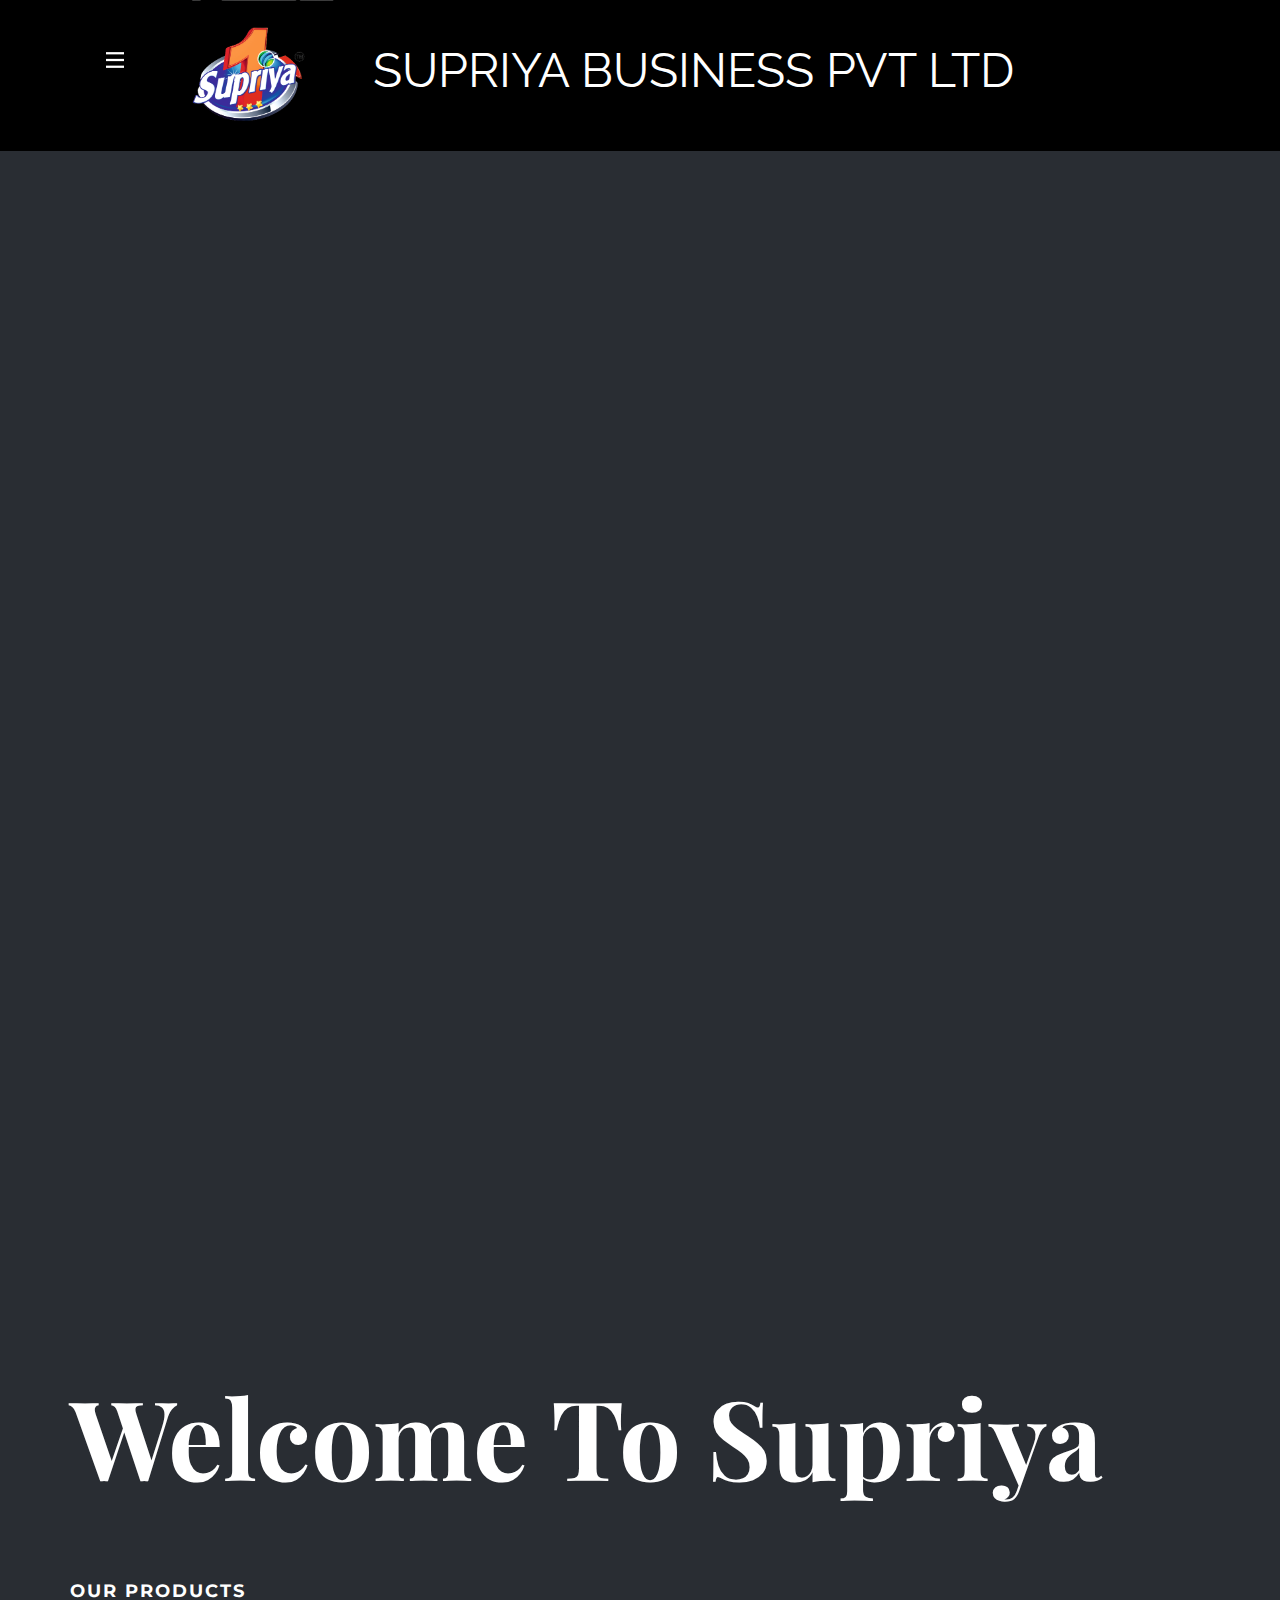
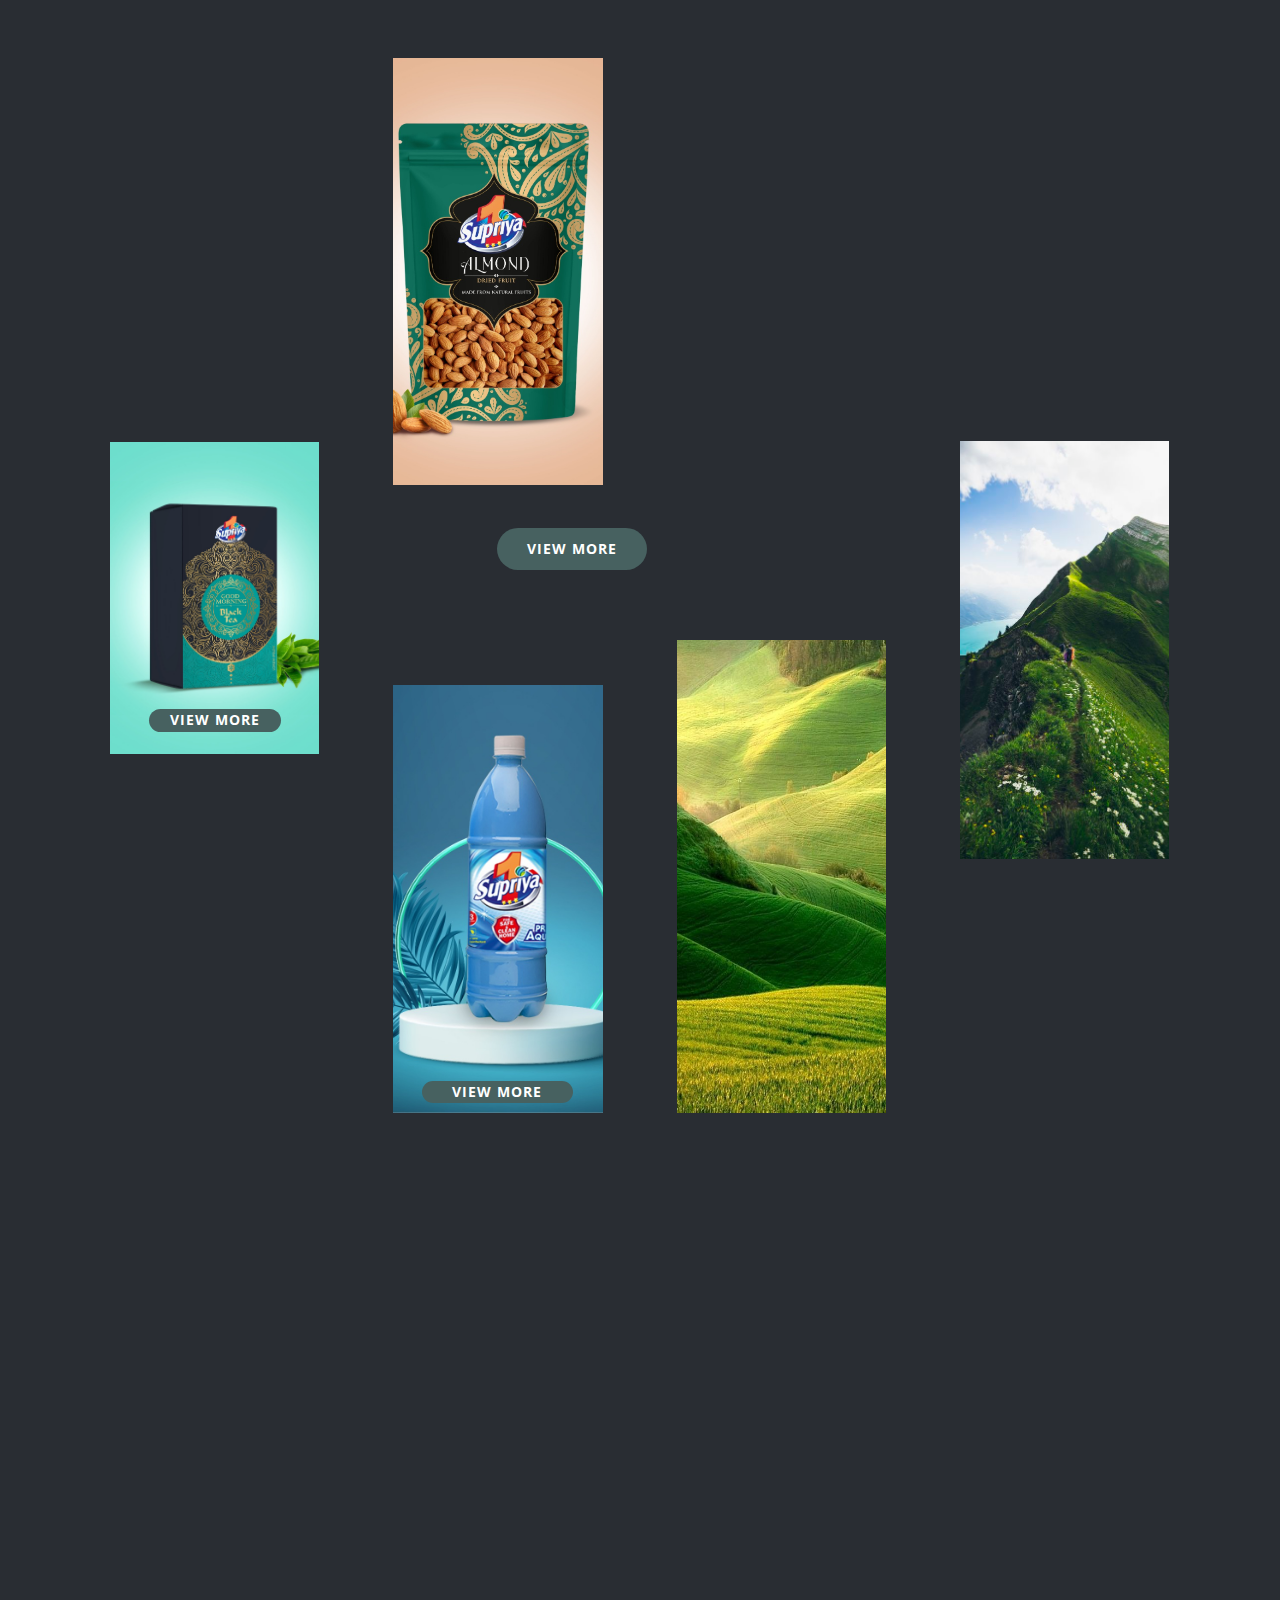
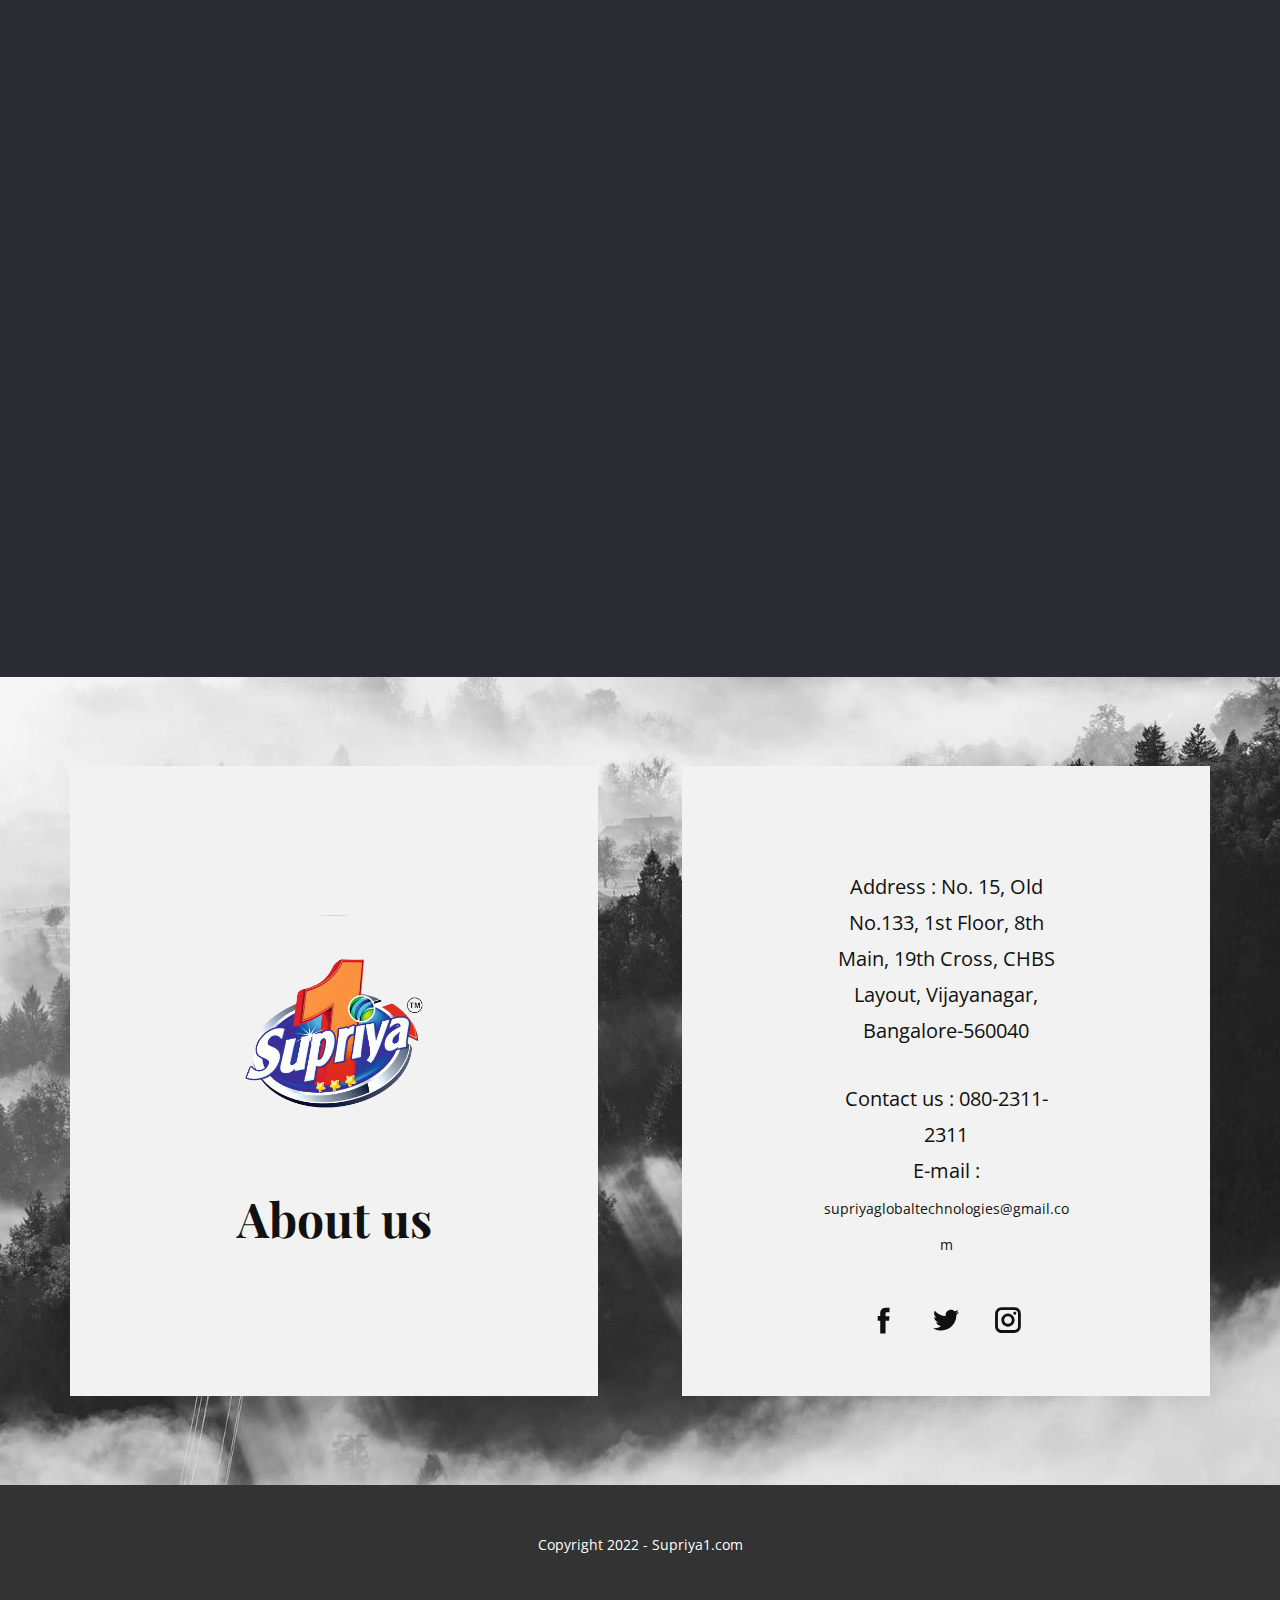
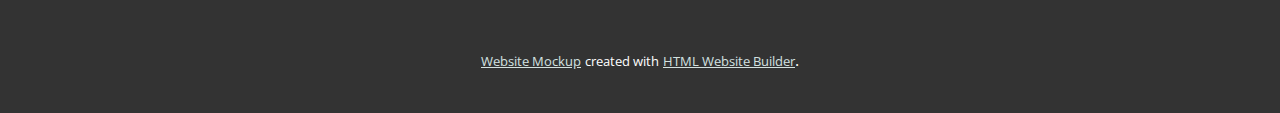
==== commit 704fe11d: "sjd" ====
--- a/index.html
+++ b/index.html
@@ -13,12 +13,7 @@
     <script class="u-script" type="text/javascript" src="nicepage.js" defer=""></script>
     <meta name="generator" content="Nicepage 4.6.5, nicepage.com">
     <link id="u-theme-google-font" rel="stylesheet" href="https://fonts.googleapis.com/css?family=Playfair+Display:400,400i,500,500i,600,600i,700,700i,800,800i,900,900i|Open+Sans:300,300i,400,400i,500,500i,600,600i,700,700i,800,800i">
-    <link id="u-page-google-font" rel="stylesheet" href="https://fonts.googleapis.com/css?family=Playfair+Display:400,400i,500,500i,600,600i,700,700i,800,800i,900,900i|PT+Sans:400,400i,700,700i|Montserrat:100,100i,200,200i,300,300i,400,400i,500,500i,600,600i,700,700i,800,800i,900,900i|Raleway:100,100i,200,200i,300,300i,400,400i,500,500i,600,600i,700,700i,800,800i,900,900i">
-    
-    
-    
-    
-    
+    <link id="u-page-google-font" rel="stylesheet" href="https://fonts.googleapis.com/css?family=Montserrat:100,100i,200,200i,300,300i,400,400i,500,500i,600,600i,700,700i,800,800i,900,900i|Playfair+Display:400,400i,500,500i,600,600i,700,700i,800,800i,900,900i|Raleway:100,100i,200,200i,300,300i,400,400i,500,500i,600,600i,700,700i,800,800i,900,900i">
     
     
     
@@ -33,20 +28,20 @@
     <meta property="og:type" content="website">
   </head>
   <body data-home-page="Home.html" data-home-page-title="Home" class="u-body u-xl-mode"><header class="u-black u-clearfix u-header u-header" id="sec-a7b1"><div class="u-clearfix u-sheet u-valign-top-lg u-valign-top-xl u-sheet-1">
-        <a href="https://nicepage.com/c/food-restaurant-website-templates" class="u-image u-logo u-image-1" data-image-width="514" data-image-height="485">
+        <a href="Home.html" data-page-id="709021599" class="u-image u-logo u-image-1" data-image-width="514" data-image-height="485" title="Home">
           <img src="images/Supriya_Logo-removebg-preview.png" class="u-logo-image u-logo-image-1">
         </a>
         <p class="u-align-center u-custom-font u-font-raleway u-text u-text-1">SU​PRIY​​​A BUSINESS PVT LTD</p>
         <nav class="u-menu u-menu-dropdown u-offcanvas u-menu-1" data-responsive-from="XL">
           <div class="menu-collapse" style="font-size: 1rem; letter-spacing: 0px;" wfd-invisible="true">
-            <a class="u-button-style u-custom-left-right-menu-spacing u-custom-padding-bottom u-custom-top-bottom-menu-spacing u-nav-link u-text-active-palette-1-base u-text-hover-palette-2-base" href="#" style="padding: 3px 10px; font-size: calc(1em + 6px);">
+            <a class="u-button-style u-custom-left-right-menu-spacing u-custom-padding-bottom u-custom-top-bottom-menu-spacing u-nav-link u-text-active-palette-1-base u-text-hover-palette-2-base" href="#" style="padding: 1px 4px; font-size: calc(1em + 2px);">
               <svg class="u-svg-link" viewBox="0 0 24 24"><use xmlns:xlink="http://www.w3.org/1999/xlink" xlink:href="#menu-hamburger"></use></svg>
               <svg class="u-svg-content" version="1.1" id="menu-hamburger" viewBox="0 0 16 16" x="0px" y="0px" xmlns:xlink="http://www.w3.org/1999/xlink" xmlns="http://www.w3.org/2000/svg"><g><rect y="1" width="16" height="2"></rect><rect y="7" width="16" height="2"></rect><rect y="13" width="16" height="2"></rect>
 </g></svg>
             </a>
           </div>
           <div class="u-nav-container">
-            <ul class="u-nav u-unstyled u-nav-1"><li class="u-nav-item"><a class="u-button-style u-nav-link u-text-active-palette-1-base u-text-hover-palette-2-base" href="Home.html" style="padding: 10px 18px 10px 20px;">Home</a>
+            <ul class="u-nav u-unstyled u-nav-1"><li class="u-nav-item"><a class="u-button-style u-nav-link u-text-active-palette-1-base u-text-hover-palette-2-base" href="Home.html" style="padding: 10px 8px 10px 20px;">Home</a>
 </li></ul>
           </div>
           <div class="u-nav-container-collapse" wfd-invisible="true">
@@ -62,10 +57,10 @@
         </nav>
       </div></header> 
     <section class="u-clearfix u-palette-5-dark-3 u-section-1" id="sec-54f2">
-      <div class="u-clearfix u-sheet u-valign-middle-lg u-valign-middle-xl u-sheet-1">
+      <div class="u-clearfix u-sheet u-valign-middle-xl u-sheet-1">
         <h1 class="u-text u-text-1">Welcome To Supriya</h1>
-        <p class="u-text u-text-2">Some of life’s usual rules go out of the window when you’re travelling. You don’t have to set your alarm clock and you don’t have to worry about ironing, washing the dishes or any of that other boring grown-up stuff.</p>
-        <div class="u-clearfix u-expanded-width-md u-expanded-width-sm u-expanded-width-xs u-gutter-30 u-layout-wrap u-layout-wrap-1">
+        <h4 class="u-align-center-lg u-align-center-md u-align-center-sm u-align-center-xs u-text u-text-body-alt-color u-text-2">Our Products</h4>
+        <div class="u-clearfix u-expanded-width-lg u-expanded-width-md u-expanded-width-sm u-expanded-width-xs u-gutter-74 u-layout-wrap u-layout-wrap-1">
           <div class="u-gutter-0 u-layout">
             <div class="u-layout-row">
               <div class="u-size-15 u-size-30-md">
@@ -75,7 +70,8 @@
                   </div>
                   <div class="u-container-style u-layout-cell u-left-cell u-size-40 u-layout-cell-2">
                     <div class="u-container-layout">
-                      <img class="u-expanded-width u-image u-image-1" src="images/9e63a02f73211e49db5d41908e558afa.jpg">
+                      <img class="u-expanded-width u-image u-image-1" src="images/blacktea.jfif" data-image-width="1280" data-image-height="1280">
+                      <a href="https://nicepage.com/html-templates" class="u-align-center-sm u-align-center-xs u-btn u-btn-round u-button-style u-hover-palette-1-light-1 u-palette-1-base u-radius-50 u-btn-1">view more</a>
                     </div>
                   </div>
                 </div>
@@ -84,12 +80,14 @@
                 <div class="u-layout-col">
                   <div class="u-container-style u-layout-cell u-size-40 u-layout-cell-3">
                     <div class="u-container-layout">
-                      <img class="u-expanded-width u-image u-image-2" src="images/d.jpg" data-image-width="900" data-image-height="638">
+                      <img class="u-absolute-hcenter-xs u-expanded u-image u-image-2" src="images/WhatsAppImage2022-02-07at8.52.58AM.jpeg" data-image-width="1280" data-image-height="1280">
+                      <a href="https://nicepage.dev" class="u-btn u-btn-round u-button-style u-hover-palette-1-light-1 u-palette-1-base u-radius-50 u-btn-2">view more</a>
                     </div>
                   </div>
                   <div class="u-container-style u-layout-cell u-size-20 u-layout-cell-4">
                     <div class="u-container-layout">
-                      <img class="u-expanded-width u-image u-image-3" src="images/xs.jpg" data-image-width="600" data-image-height="652">
+                      <img class="u-absolute-hcenter-xs u-expanded u-image" src="images/phenayl.jfif" data-image-width="1000" data-image-height="1000">
+                      <a href="https://nicepage.com/static-site-generator" class="u-active-white u-align-center-xs u-border-none u-btn u-btn-round u-button-style u-hover-palette-1-light-1 u-palette-1-base u-radius-50 u-btn-3">VIEW MORE</a>
                     </div>
                   </div>
                 </div>
@@ -97,11 +95,9 @@
               <div class="u-size-15 u-size-30-md">
                 <div class="u-layout-col">
                   <div class="u-container-style u-layout-cell u-size-20 u-layout-cell-5">
-                    <div class="u-container-layout">
-                      <img class="u-expanded-width u-image u-image-4" src="images/21.jpg" data-image-width="350" data-image-height="332">
-                    </div>
+                    <div class="u-container-layout"></div>
                   </div>
-                  <div class="u-container-style u-image u-layout-cell u-size-40 u-image-5">
+                  <div class="u-container-style u-image u-layout-cell u-size-40 u-image-4">
                     <div class="u-container-layout"></div>
                   </div>
                 </div>
@@ -109,192 +105,11 @@
               <div class="u-size-15 u-size-30-md">
                 <div class="u-layout-col">
                   <div class="u-container-style u-layout-cell u-right-cell u-size-40 u-layout-cell-7">
-                    <div class="u-container-layout u-valign-top u-container-layout-7">
-                      <ol class="u-text u-text-3">
-                        <li style="">Take risks</li>
-                        <li style="">Try something new<br>
-                        </li>
-                        <li style="">Make connections<br>
-                        </li>
-                        <li style="">Tread lightly<br>
-                        </li>
-                        <li style="">
-                          <span style="background-color: transparent; color: #ffffff; font-family: 'Open Sans',sans-serif; font-size: 1rem;">Give something back</span>
-                          <br>
-                        </li>
-                      </ol>
-                    </div>
+                    <div class="u-container-layout u-valign-top-lg u-valign-top-md u-valign-top-sm u-valign-top-xl u-container-layout-7"></div>
                   </div>
                   <div class="u-container-style u-layout-cell u-right-cell u-size-20 u-layout-cell-8">
                     <div class="u-container-layout">
-                      <img class="u-expanded-width u-image u-image-6" src="images/a569dfc49b821eb9c7d38f51c8f55897.jpg">
-                    </div>
-                  </div>
-                </div>
-              </div>
-            </div>
-          </div>
-        </div>
-        <p class="u-text u-text-4">Images from <a href="https://www.freepik.com/photos/background" class="u-border-1 u-border-active-palette-2-base u-border-hover-palette-2-base u-border-white u-btn u-button-link u-button-style u-none u-text-body-alt-color u-btn-1">Freepik</a>
-        </p>
-      </div>
-    </section>
-    <section class="u-clearfix u-white u-section-2" id="carousel_f68f">
-      <div class="u-clearfix u-sheet u-valign-middle u-sheet-1">
-        <div class="u-clearfix u-expanded-width u-gutter-0 u-layout-wrap u-layout-wrap-1">
-          <div class="u-layout" style="">
-            <div class="u-layout-row" style="">
-              <div class="u-container-style u-layout-cell u-left-cell u-size-26 u-size-xs-60 u-layout-cell-1" src="">
-                <div class="u-container-layout u-valign-middle u-container-layout-1">
-                  <h2 class="u-align-center u-text u-text-1">The S​ecrets of Nature</h2>
-                  <p class="u-align-center u-text u-text-2">Sample text. Lorem ipsum dolor sit amet, consectetur adipiscing elit nullam nunc justo sagittis suscipit ultrices.</p>
-                  <p class="u-align-center u-text u-text-3">Image from <a href="https://freepik.com/photos/backround" class="u-active-none u-border-1 u-border-palette-5-light-1 u-btn u-button-link u-button-style u-hover-none u-none u-radius-0 u-text-body-color u-btn-1">Freepik</a>
-                  </p>
-                  <a href="https://nicepage.com/k/parking-html-templates" class="u-active-grey-60 u-align-left u-black u-border-none u-btn u-button-style u-hover-grey-60 u-btn-2">learn more</a>
-                </div>
-              </div>
-              <div class="u-align-center u-container-style u-layout-cell u-right-cell u-size-34 u-size-xs-60 u-layout-cell-2" src="">
-                <div class="u-container-layout u-valign-middle u-container-layout-2" src="">
-                  <div class="u-expanded-width-md u-expanded-width-sm u-expanded-width-xs u-shape u-shape-svg u-text-palette-2-base u-shape-1">
-                    <svg class="u-svg-link" preserveAspectRatio="none" viewBox="0 0 160 140" style=""><use xmlns:xlink="http://www.w3.org/1999/xlink" xlink:href="#svg-596d"></use></svg>
-                    <svg xmlns="http://www.w3.org/2000/svg" xmlns:xlink="http://www.w3.org/1999/xlink" version="1.1" xml:space="preserve" class="u-svg-content" viewBox="0 0 160 140" x="0px" y="0px" id="svg-596d" style="enable-background:new 0 0 160 140;"><path d="M38.1,14.8c8.8-0.7,18.1,1.2,28.4,0.3c17-1.5,33.3-8.6,49.7-13c6.9-1.9,14.3-3,21.3-1.2c8.6,2.3,13.5,8.9,16.3,17.1
-	c8,23.1,6.9,40.9,4.4,65.3c-1.4,13.7-5.5,30.3-20,35c-11.4,3.7-23.9-0.3-35.7,1.8c-20.8,3.8-43.5,25-65.2,18.8
-	c-42.8-12.4-48.2-87.2-19.2-115C24.8,17.6,31.3,15.4,38.1,14.8L38.1,14.8z"></path></svg>
-                  </div>
-                  <img class="u-image u-image-1" src="images/ttt-min1.jpg" data-image-width="1554" data-image-height="1080">
-                </div>
-              </div>
-            </div>
-          </div>
-        </div>
-      </div>
-    </section>
-    <section class="u-clearfix u-image u-shading u-section-3" id="carousel_b4e3" data-image-width="1645" data-image-height="1080">
-      <div class="u-clearfix u-sheet u-valign-middle-sm u-valign-middle-xl u-valign-middle-xs u-sheet-1">
-        <div class="u-clearfix u-expanded-width u-layout-wrap u-layout-wrap-1">
-          <div class="u-layout">
-            <div class="u-layout-row">
-              <div class="u-size-20">
-                <div class="u-layout-col">
-                  <div class="u-container-style u-layout-cell u-right-cell u-size-20 u-layout-cell-1">
-                    <div class="u-container-layout u-valign-bottom-lg u-valign-bottom-md u-valign-bottom-xl u-container-layout-1">
-                      <img class="u-expanded-width u-image u-image-1" src="images/4c9617cb-db90-4bb6-a2b9-2ae111db5bb3.jpg" data-image-width="1920" data-image-height="1003">
-                    </div>
-                  </div>
-                  <div class="u-align-left u-container-style u-grey-90 u-layout-cell u-right-cell u-size-20 u-layout-cell-2">
-                    <div class="u-container-layout u-valign-middle u-container-layout-2"><span class="u-icon u-icon-circle u-icon-1"><svg class="u-svg-link" preserveAspectRatio="xMidYMin slice" viewBox="0 -42 426.66667 426" style=""><use xmlns:xlink="http://www.w3.org/1999/xlink" xlink:href="#svg-f236"></use></svg><svg class="u-svg-content" viewBox="0 -42 426.66667 426" id="svg-f236"><path d="m373.332031.332031h-64c-29.417969 0-53.332031 23.9375-53.332031 53.335938v64c0 29.394531 23.914062 53.332031 53.332031 53.332031h64c3.648438 0 7.210938-.382812 10.667969-1.089844v43.757813c0 47.058593-38.273438 85.332031-85.332031 85.332031h-21.335938c-11.796875 0-21.332031 9.558594-21.332031 21.332031 0 11.777344 9.535156 21.335938 21.332031 21.335938h21.335938c70.589843 0 128-57.410157 128-128v-160c0-29.398438-23.914063-53.335938-53.335938-53.335938zm0 0"></path><path d="m117.332031.332031h-64c-29.417969 0-53.332031 23.9375-53.332031 53.335938v64c0 29.394531 23.914062 53.332031 53.332031 53.332031h64c3.648438 0 7.210938-.382812 10.667969-1.089844v43.757813c0 47.058593-38.273438 85.332031-85.332031 85.332031h-21.335938c-11.796875 0-21.332031 9.558594-21.332031 21.332031 0 11.777344 9.535156 21.335938 21.332031 21.335938h21.335938c70.589843 0 128-57.410157 128-128v-160c0-29.398438-23.914063-53.335938-53.335938-53.335938zm0 0"></path></svg></span>
-                      <p class="u-large-text u-text u-text-default u-text-variant u-text-1"> Happiness is not at the top of the mountains but in how to climb it.</p>
-                    </div>
-                  </div>
-                  <div class="u-container-style u-hidden-sm u-hidden-xs u-layout-cell u-right-cell u-size-20 u-layout-cell-3">
-                    <div class="u-container-layout u-container-layout-3"></div>
-                  </div>
-                </div>
-              </div>
-              <div class="u-size-19">
-                <div class="u-layout-col">
-                  <div class="u-container-style u-image u-layout-cell u-size-30 u-image-2" data-image-width="764" data-image-height="955">
-                    <div class="u-container-layout u-container-layout-4"></div>
-                  </div>
-                  <div class="u-align-left u-container-style u-grey-10 u-layout-cell u-size-30 u-layout-cell-5">
-                    <div class="u-container-layout u-valign-middle-lg u-valign-middle-xl u-container-layout-5">
-                      <h2 class="u-text u-text-default u-text-2">About Us</h2>
-                      <p class="u-text u-text-3"> Duis aute irure dolor in reprehenderit in voluptate velit esse cillum dolore eu fugiat nulla pariatur. Excepteur sint occaecat cupidatat non proident, sunt in culpa qui officia deserunt mollit anim id est laborum.</p>
-                      <p class="u-text u-text-default u-text-4">Images from <a href="https://www.freepik.com/photos/business" class="u-active-none u-border-1 u-border-black u-btn u-button-link u-button-style u-hover-none u-none u-text-body-color u-btn-1" target="_blank">Freepik</a>
-                      </p>
-                      <a href="https://nicepage.com" class="u-active-grey-60 u-align-left u-black u-border-none u-btn u-button-style u-hover-grey-60 u-btn-2">learn more</a>
-                    </div>
-                  </div>
-                </div>
-              </div>
-              <div class="u-size-21">
-                <div class="u-layout-col">
-                  <div class="u-container-style u-hidden-sm u-hidden-xs u-layout-cell u-left-cell u-size-20 u-layout-cell-6">
-                    <div class="u-container-layout u-container-layout-6"></div>
-                  </div>
-                  <div class="u-container-style u-image u-layout-cell u-left-cell u-size-20 u-image-3" data-image-width="687" data-image-height="1031">
-                    <div class="u-container-layout u-container-layout-7"></div>
-                  </div>
-                  <div class="u-container-style u-hidden-sm u-hidden-xs u-layout-cell u-left-cell u-size-20 u-layout-cell-8">
-                    <div class="u-container-layout u-valign-top u-container-layout-8"></div>
-                  </div>
-                </div>
-              </div>
-            </div>
-          </div>
-        </div>
-      </div>
-    </section>
-    <section class="u-clearfix u-white u-section-4" id="carousel_dd67">
-      <div class="u-clearfix u-sheet u-valign-middle u-sheet-1">
-        <div class="u-align-center u-container-style u-expanded-width-sm u-expanded-width-xs u-group u-group-1">
-          <div class="u-container-layout u-valign-middle u-container-layout-1">
-            <div class="u-expanded u-shape u-shape-svg u-text-palette-2-base u-shape-1">
-              <svg class="u-svg-link" preserveAspectRatio="none" viewBox="0 0 160 150" style=""><use xmlns:xlink="http://www.w3.org/1999/xlink" xlink:href="#svg-30f6"></use></svg>
-              <svg class="u-svg-content" viewBox="0 0 160 150" x="0px" y="0px" id="svg-30f6"><path d="M43.2,126.9c14.2,1.3,27.6,7,39.1,15.6c8.3,6.1,19.4,10.3,32.7,5.3c11.7-4.4,18.6-17.4,21-30.2c2.6-13.3,8.1-25.9,15.7-37.1
-	c8.3-12.1,10.8-27.9,5.3-42.7C150.5,20.3,134.6,9,117,7.6C107.9,6.9,98.8,5,90.1,1.9C83-0.6,75-0.7,67.4,2.1
-	c-9.9,3.7-17,11.6-20.1,21c-3.3,10.1-10.9,18-20.6,22.2c-0.1,0-0.1,0.1-0.2,0.1c-20.3,8.9-31,32-24.6,53.2
-	C6.9,115.6,25.2,125.2,43.2,126.9z"></path></svg>
-            </div>
-            <img class="u-image u-image-default u-image-1" alt="" data-image-width="1241" data-image-height="863" src="images/vbvb.jpg">
-          </div>
-        </div>
-        <div class="u-container-style u-expanded-width-sm u-expanded-width-xs u-group u-shape-rectangle u-group-2">
-          <div class="u-container-layout u-valign-middle u-container-layout-2">
-            <h2 class="u-text u-text-default u-text-1"> Every traveler<br>is unique
-            </h2>
-            <p class="u-text u-text-2"> Duis aute irure dolor in reprehenderit in voluptate velit esse cillum dolore eu fugiat nulla pariatur. Excepteur sint occaecat cupidatat non proident, sunt in culpa qui officia deserunt mollit anim id est laborum.</p>
-            <a href="https://nicepage.com/website-mockup" class="u-active-grey-60 u-align-left u-black u-btn u-button-style u-hover-grey-60 u-btn-1">Learn more</a>
-          </div>
-        </div>
-      </div>
-    </section>
-    <section class="u-align-center u-clearfix u-image u-section-5" id="carousel_c35f" data-image-width="1727" data-image-height="1080">
-      <div class="u-clearfix u-sheet u-valign-middle-sm u-valign-middle-xs u-sheet-1">
-        <div class="u-clearfix u-gutter-0 u-layout-wrap u-layout-wrap-1">
-          <div class="u-gutter-0 u-layout">
-            <div class="u-layout-row">
-              <div class="u-size-19 u-size-30-md">
-                <div class="u-layout-col">
-                  <div class="u-container-style u-layout-cell u-left-cell u-palette-2-base u-size-30 u-layout-cell-1">
-                    <div class="u-container-layout u-valign-middle u-container-layout-1">
-                      <h4 class="u-text u-text-1"> Nature Tours</h4>
-                      <p class="u-text u-text-2"> Fringilla ut morbi tincidunt augue interdum velit euismod in. Vel pharetra vel turpis nunc eget. Vel pretium lectus quam id leo in vitae turpis massa. Nulla facilisi cras fermentum odio eu feugiat pretium.</p>
-                      <a href="https://nicepage.com/c/pets-animals-html-templates" class="u-active-palette-2-light-3 u-align-left u-border-none u-btn u-button-style u-hover-palette-2-light-3 u-text-active-palette-2-base u-text-hover-palette-2-base u-white u-btn-1">learn more</a>
-                      <p class="u-align-left u-text u-text-3">Images from <a href="https://freepik.com/photos/backround" class="u-active-none u-border-1 u-border-white u-btn u-button-link u-button-style u-hover-none u-none u-radius-0 u-text-active-palette-2-light-3 u-text-body-alt-color u-text-hover-palette-2-light-3 u-btn-2">Freepik</a>
-                      </p>
-                    </div>
-                  </div>
-                  <div class="u-container-style u-image u-layout-cell u-left-cell u-size-30 u-image-1" data-image-width="700" data-image-height="656">
-                    <div class="u-container-layout u-container-layout-2"></div>
-                  </div>
-                </div>
-              </div>
-              <div class="u-size-21 u-size-30-md">
-                <div class="u-layout-col">
-                  <div class="u-container-style u-layout-cell u-size-20 u-layout-cell-3">
-                    <div class="u-container-layout u-valign-bottom-lg u-valign-bottom-xl u-container-layout-3">
-                      <img class="u-expanded-width u-image u-image-2" src="images/photo-1602836948295-14b195efa63d.jpg" data-image-width="765" data-image-height="956">
-                    </div>
-                  </div>
-                  <div class="u-align-center u-container-style u-image u-layout-cell u-size-20 u-image-3" data-image-width="730" data-image-height="1080">
-                    <div class="u-container-layout u-valign-middle u-container-layout-4"></div>
-                  </div>
-                  <div class="u-align-center u-container-style u-hidden-md u-hidden-sm u-hidden-xs u-layout-cell u-size-20 u-layout-cell-5">
-                    <div class="u-container-layout u-valign-top u-container-layout-5"></div>
-                  </div>
-                </div>
-              </div>
-              <div class="u-size-20 u-size-60-md">
-                <div class="u-layout-col">
-                  <div class="u-container-style u-image u-layout-cell u-right-cell u-size-30 u-image-4" data-image-width="683" data-image-height="1012">
-                    <div class="u-container-layout u-container-layout-6"></div>
-                  </div>
-                  <div class="u-align-left u-container-style u-layout-cell u-right-cell u-size-30 u-white u-layout-cell-7">
-                    <div class="u-container-layout u-valign-middle u-container-layout-7">
-                      <h4 class="u-text u-text-default u-text-4"> Exclusive deals</h4>
-                      <p class="u-text u-text-5"> The entire crew deserves an unforgettable vacation. When searching for the perfect accommodations, use the family-friendly badge to discover hotels that provide extra amenities for kids.&nbsp;</p>
-                      <a href="https://nicepage.com/c/contact-form-html-templates" class="u-active-black u-align-left u-border-none u-btn u-button-style u-hover-black u-palette-2-base u-btn-3">View all</a>
+                      <img class="u-expanded-width-lg u-expanded-width-sm u-expanded-width-xl u-expanded-width-xs u-image u-image-5" src="images/a569dfc49b821eb9c7d38f51c8f55897.jpg">
                     </div>
                   </div>
                 </div>
@@ -304,88 +119,28 @@
         </div>
       </div>
     </section>
-    <section class="u-align-center u-clearfix u-white u-section-6" id="carousel_ace0">
+    <section class="u-clearfix u-image u-section-2" id="carousel_b99b" data-image-width="1600" data-image-height="1067">
       <div class="u-clearfix u-sheet u-valign-middle u-sheet-1">
-        <h2 class="u-text u-text-default u-text-1"> Travel Deals and Promotions</h2>
-        <p class="u-text u-text-default u-text-2">Sample text. Click to select the text box. Click again or double click to start editing the text.</p>
-        <div class="u-shape u-shape-svg u-text-palette-2-base u-shape-1">
-          <svg class="u-svg-link" preserveAspectRatio="none" viewBox="0 0 160 160" style=""><use xmlns:xlink="http://www.w3.org/1999/xlink" xlink:href="#svg-7151"></use></svg>
-          <svg xmlns="http://www.w3.org/2000/svg" xmlns:xlink="http://www.w3.org/1999/xlink" version="1.1" xml:space="preserve" class="u-svg-content" viewBox="0 0 160 160" x="0px" y="0px" id="svg-7151" style="enable-background:new 0 0 160 160;"><path d="M10.3,39.9c-18.2,24.9-9.2,62.5,4,87.4c8.2,15.4,23,36.1,48.6,32.2c5.8-0.9,11.1-3.2,16.9-4.3c17.8-3.4,37.9,4.7,54.5-1.5
-	c6.6-2.5,11.6-6.9,15.5-11.8c12.2-15.3,13.7-35.6,3.8-51.9c-6.9-11.5-19-20.9-23.6-33.1c-4.5-11.9-1.4-24.9-4.7-37.1
-	C121.1,5,103.7-5.6,85.7,3.1c-6.8,3.3-12.6,7.7-20,10.2C58,15.9,49.5,16.6,41.6,19C26.8,23.6,16.7,31,10.3,39.9z"></path></svg>
-        </div>
-        <div class="u-expanded-width-sm u-expanded-width-xs u-shape u-shape-svg u-text-palette-2-base u-shape-2">
-          <svg class="u-svg-link" preserveAspectRatio="none" viewBox="0 0 160 120" style=""><use xmlns:xlink="http://www.w3.org/1999/xlink" xlink:href="#svg-a8bb"></use></svg>
-          <svg xmlns="http://www.w3.org/2000/svg" xmlns:xlink="http://www.w3.org/1999/xlink" version="1.1" xml:space="preserve" class="u-svg-content" viewBox="0 0 160 120" x="0px" y="0px" id="svg-a8bb"><path d="M124.3,80.3c20.5-1.1,32-18.4,34.8-31.5c4.7-22.6-6.7-55.4-81.5-47.7c-124.8,12.7-75.1,145.7-16.9,114
-	C99.9,93.7,86.4,82.3,124.3,80.3z"></path></svg>
-        </div>
-        <div class="u-clearfix u-gutter-0 u-layout-wrap u-layout-wrap-1">
-          <div class="u-gutter-0 u-layout">
-            <div class="u-layout-col">
-              <div class="u-size-30">
-                <div class="u-layout-row">
-                  <div class="u-align-center u-container-style u-image u-layout-cell u-left-cell u-size-20 u-image-1" data-image-width="1620" data-image-height="1080">
-                    <div class="u-container-layout u-valign-middle u-container-layout-1"></div>
-                  </div>
-                  <div class="u-align-center u-container-style u-grey-10 u-layout-cell u-size-20 u-layout-cell-2">
-                    <div class="u-container-layout u-valign-middle u-container-layout-2"><span class="u-file-icon u-icon u-text-palette-2-base u-icon-1"><img src="images/14.png" alt=""></span>
-                      <h4 class="u-align-center u-text u-text-3"> Explore The World</h4>
-                      <p class="u-align-center u-text u-text-4">Sample text. Click to select the text box. Click again or double click to start editing the text.</p>
-                    </div>
-                  </div>
-                  <div class="u-align-center u-container-style u-image u-layout-cell u-right-cell u-size-20 u-image-2" data-image-width="900" data-image-height="679">
-                    <div class="u-container-layout u-valign-middle u-container-layout-3"></div>
-                  </div>
-                </div>
-              </div>
-              <div class="u-size-30">
-                <div class="u-layout-row">
-                  <div class="u-align-center u-container-style u-grey-10 u-layout-cell u-left-cell u-size-20 u-layout-cell-4">
-                    <div class="u-container-layout u-valign-middle u-container-layout-4"><span class="u-file-icon u-icon u-text-palette-2-base u-icon-2"><img src="images/15.png" alt=""></span>
-                      <h4 class="u-text u-text-5"> Traveller Tours</h4>
-                      <p class="u-text u-text-6">Sample text. Click to select the text box. Click again or double click to start editing the text.</p>
-                    </div>
-                  </div>
-                  <div class="u-align-center u-container-style u-image u-layout-cell u-size-20 u-image-3" data-image-width="645" data-image-height="679">
-                    <div class="u-container-layout u-valign-middle u-container-layout-5"></div>
-                  </div>
-                  <div class="u-align-center u-container-style u-grey-5 u-layout-cell u-right-cell u-size-20 u-layout-cell-6">
-                    <div class="u-container-layout u-valign-middle u-container-layout-6"><span class="u-file-icon u-icon u-text-palette-2-base u-icon-3"><img src="images/16.png" alt=""></span>
-                      <h4 class="u-text u-text-7"> Adventure Vacations</h4>
-                      <p class="u-text u-text-8">Sample text. Click to select the text box. Click again or double click to start editing the text.</p>
-                    </div>
-                  </div>
-                </div>
-              </div>
-            </div>
-          </div>
-        </div>
-        <p class="u-text u-text-default u-text-9">Images from <a href="https://unsplash.com/photos/" class="u-active-none u-border-1 u-border-palette-2-base u-btn u-button-link u-button-style u-hover-none u-none u-text-body-color u-btn-1" target="_blank">Unsplash</a>
-        </p>
-      </div>
-    </section>
-    <section class="u-clearfix u-image u-section-7" id="carousel_b99b" data-image-width="1600" data-image-height="1067">
-      <div class="u-clearfix u-sheet u-valign-middle u-sheet-1">
-        <div class="u-clearfix u-expanded-width u-layout-wrap u-layout-wrap-1">
+        <div class="u-clearfix u-expanded-width u-gutter-84 u-layout-wrap u-layout-wrap-1">
           <div class="u-layout">
             <div class="u-layout-row">
               <div class="u-align-center-md u-align-center-sm u-align-center-xs u-container-style u-grey-5 u-layout-cell u-size-30 u-layout-cell-1">
-                <div class="u-container-layout u-valign-middle u-container-layout-1">
-                  <div class="u-image u-image-circle u-preserve-proportions u-image-1" alt="" data-image-width="1470" data-image-height="980"></div>
-                  <h2 class="u-align-center-lg u-align-center-xl u-text u-text-default u-text-1">Travel With Us</h2>
-                  <p class="u-align-center-lg u-align-center-xl u-text u-text-2">Images from <a href="https://freepik.com/photos/nature" class="u-active-none u-border-1 u-border-black u-btn u-button-link u-button-style u-hover-none u-none u-text-body-color u-btn-1">Freepik</a>
-                  </p>
+                <div class="u-container-layout u-valign-middle-lg u-valign-middle-md u-valign-middle-sm u-valign-middle-xl u-container-layout-1">
+                  <div class="u-image u-image-circle u-preserve-proportions u-image-1" alt="" data-image-width="514" data-image-height="485"></div>
+                  <h2 class="u-align-center-lg u-align-center-xl u-text u-text-default u-text-1">About us</h2>
                 </div>
               </div>
               <div class="u-align-center u-container-style u-grey-5 u-layout-cell u-size-30 u-layout-cell-2">
                 <div class="u-container-layout u-container-layout-2">
-                  <p class="u-text u-text-grey-50 u-text-3">
-                    <span style="font-weight: 700;">Pharetra magna ac placerat vestibulum lectus mauris ultrices. Ut pharetra sit amet aliquam id.</span>
+                  <p class="u-text u-text-2">
+                    <span style="font-size: 1.25rem;">Address : No. 15, Old No.133, 1st Floor, 8th Main, 19th Cross, CHBS Layout, Vijayanagar, Bangalore-560040</span>
                     <br>
-                    <br>Sollicitudin ac orci phasellus egestas tellus rutrum. Venenatis cras sed felis eget. Amet risus nullam eget felis eget nunc. Lacus vestibulum sed arcu non odio euismod. Consectetur adipiscing elit duis tristique.Pharetra magna ac placerat vestibulum lectus mauris ultrices.
-                  </p>
-                  <p class="u-text u-text-4">Mon – Fri: 9:00 am – 8:00 pm,<br>Sat – Sun: 9:00 am – 10 pm<br>
-                    <a href="https://nicepage.com/joomla-templates" class="u-active-none u-border-1 u-border-active-black u-border-hover-black u-border-palette-2-base u-btn u-button-link u-button-style u-hover-none u-none u-text-active-black u-text-hover-black u-text-palette-2-base u-btn-2"> contacts@travel.com </a>
+                    <br>
+                    <span style="font-size: 0.75rem;">
+                      <span style="font-size: 1.25rem;">Contact us : 080-2311-2311<br>E-mail : <span style="font-size: 0.875rem;">supriyaglobaltechnologies@gmail.com</span>
+                      </span>
+                      <br>
+                    </span>
                   </p>
                   <div class="u-social-icons u-spacing-30 u-social-icons-1">
                     <a class="u-social-url" target="_blank" href=""><span class="u-icon u-icon-circle u-social-facebook u-social-icon u-icon-1"><svg class="u-svg-link" preserveAspectRatio="xMidYMin slice" viewBox="0 0 112 112" style=""><use xmlns:xlink="http://www.w3.org/1999/xlink" xlink:href="#svg-b57b"></use></svg><svg xmlns="http://www.w3.org/2000/svg" xmlns:xlink="http://www.w3.org/1999/xlink" version="1.1" xml:space="preserve" class="u-svg-content" viewBox="0 0 112 112" x="0px" y="0px" id="svg-b57b"><path d="M75.5,28.8H65.4c-1.5,0-4,0.9-4,4.3v9.4h13.9l-1.5,15.8H61.4v45.1H42.8V58.3h-8.8V42.4h8.8V32.2 c0-7.4,3.4-18.8,18.8-18.8h13.8v15.4H75.5z"></path></svg></span>
--- a/nicepage.css
+++ b/nicepage.css
@@ -36537,9 +36537,8 @@
   }
 
   .u-header .u-menu-1 {
-    margin-top: -33px;
-    margin-bottom: 32px;
-    margin-left: -11px;
+    margin-top: -29px;
+    margin-bottom: 36px;
   }
 }
  .u-footer {
--- a/Home.css
+++ b/Home.css
@@ -3,7 +3,7 @@
 }
 
 .u-section-1 .u-sheet-1 {
-  min-height: 1389px;
+  min-height: 3726px;
 }
 
 .u-section-1 .u-text-1 {
@@ -12,7 +12,7 @@
 }
 
 .u-section-1 .u-text-2 {
-  margin: 20px 645px 0 0;
+  margin: 85px 0 0;
 }
 
 .u-section-1 .u-layout-wrap-1 {
@@ -29,7 +29,7 @@
 }
 
 .u-section-1 .u-layout-cell-2 {
-  min-height: 673px;
+  min-height: 649px;
 }
 
 .u-section-1 .u-image-1 {
@@ -37,8 +37,18 @@
   margin: 0 auto 0 0;
 }
 
+.u-section-1 .u-btn-1 {
+  border-style: none;
+  font-weight: 700;
+  text-transform: uppercase;
+  font-size: 0.875rem;
+  letter-spacing: 1px;
+  margin: -45px auto 0;
+  padding: 0 21px 1px;
+}
+
 .u-section-1 .u-layout-cell-3 {
-  min-height: 397px;
+  min-height: 567px;
 }
 
 .u-section-1 .u-image-2 {
@@ -46,13 +56,27 @@
   margin: -60px auto 0 0;
 }
 
+.u-section-1 .u-btn-2 {
+  border-style: none;
+  font-weight: 700;
+  text-transform: uppercase;
+  font-size: 0.875rem;
+  letter-spacing: 1px;
+  margin: 410px auto 0 104px;
+}
+
 .u-section-1 .u-layout-cell-4 {
-  min-height: 478px;
-}
-
-.u-section-1 .u-image-3 {
-  height: 328px;
-  margin: 0 auto 0 0;
+  min-height: 502px;
+}
+
+.u-section-1 .u-btn-3 {
+  border-style: none;
+  font-weight: 700;
+  text-transform: uppercase;
+  font-size: 0.875rem;
+  letter-spacing: 1px;
+  margin: 396px auto 0;
+  padding: 0 31px 0 30px;
 }
 
 .u-section-1 .u-layout-cell-5 {
@@ -60,11 +84,6 @@
 }
 
 .u-section-1 .u-image-4 {
-  height: 294px;
-  margin: 198px auto 0 0;
-}
-
-.u-section-1 .u-image-5 {
   min-height: 353px;
   background-image: url("images/1cd8779f1b9dd4f4e0b1ade34c57f93c.jpg");
   background-position: 50% 50%;
@@ -78,80 +97,55 @@
   padding: 10px 0 20px;
 }
 
-.u-section-1 .u-text-3 {
-  line-height: 1.9;
-  font-size: 1.125rem;
-}
-
 .u-section-1 .u-layout-cell-8 {
   min-height: 278px;
 }
 
-.u-section-1 .u-image-6 {
+.u-section-1 .u-image-5 {
   height: 418px;
   margin: -289px auto 0 0;
 }
 
-.u-section-1 .u-text-4 {
-  margin: 20px 0 60px 40px;
-}
-
-.u-section-1 .u-btn-1 {
-  background-image: none;
-  border-style: none none solid;
-  padding: 0;
-}
-
 @media (max-width: 1199px) {
-  .u-section-1 .u-sheet-1 {
-    min-height: 1119px;
-  }
-
   .u-section-1 .u-text-1 {
+    width: auto;
+    margin-top: 77px;
     margin-right: 0;
   }
 
   .u-section-1 .u-text-2 {
-    margin-right: 445px;
+    width: auto;
+    margin-top: 49px;
+    font-size: 1.125rem;
   }
 
   .u-section-1 .u-layout-wrap-1 {
-    width: 940px;
-    margin-left: auto;
+    margin-top: 42px;
+    margin-bottom: 60px;
+    margin-right: initial;
+    margin-left: initial;
+    width: auto;
   }
 
   .u-section-1 .u-layout-cell-1 {
     min-height: 151px;
   }
 
-  .u-section-1 .u-layout-cell-2 {
-    min-height: 555px;
-  }
-
   .u-section-1 .u-image-1 {
     height: 257px;
     margin-right: initial;
     margin-left: initial;
   }
 
-  .u-section-1 .u-layout-cell-3 {
-    min-height: 327px;
-  }
-
   .u-section-1 .u-image-2 {
-    height: 352px;
-    margin-right: initial;
-    margin-left: initial;
-  }
-
-  .u-section-1 .u-layout-cell-4 {
-    min-height: 394px;
-  }
-
-  .u-section-1 .u-image-3 {
-    height: 270px;
-    margin-right: initial;
-    margin-left: initial;
+    height: auto;
+    margin: initial;
+  }
+
+  .u-section-1 .u-btn-2 {
+    margin-top: 454px;
+    margin-left: auto;
+    padding: 0 30px;
   }
 
   .u-section-1 .u-layout-cell-5 {
@@ -159,12 +153,6 @@
   }
 
   .u-section-1 .u-image-4 {
-    height: 242px;
-    margin-right: initial;
-    margin-left: initial;
-  }
-
-  .u-section-1 .u-image-5 {
     min-height: 291px;
   }
 
@@ -176,38 +164,30 @@
     min-height: 229px;
   }
 
-  .u-section-1 .u-image-6 {
+  .u-section-1 .u-image-5 {
     height: 345px;
     margin-right: initial;
     margin-left: initial;
   }
-
-  .u-section-1 .u-text-4 {
-    margin-left: 0;
-  }
 }
 
 @media (max-width: 991px) {
-  .u-section-1 .u-sheet-1 {
-    min-height: 2727px;
-  }
-
   .u-section-1 .u-text-1 {
     font-size: 3.75rem;
-    width: auto;
-    margin-top: 50px;
+    margin-top: 49px;
+    margin-right: -50px;
+    margin-left: 50px;
   }
 
   .u-section-1 .u-text-2 {
-    margin-top: 30px;
-    margin-right: 225px;
+    margin-top: 18px;
   }
 
   .u-section-1 .u-layout-wrap-1 {
-    margin-bottom: 60px;
-    margin-right: initial;
-    margin-left: initial;
-    width: auto;
+    margin-top: 20px;
+    width: auto;
+    margin-right: initial;
+    margin-left: initial;
   }
 
   .u-section-1 .u-layout-cell-1 {
@@ -215,7 +195,7 @@
   }
 
   .u-section-1 .u-layout-cell-2 {
-    min-height: 613px;
+    min-height: 826px;
   }
 
   .u-section-1 .u-image-1 {
@@ -224,24 +204,23 @@
     margin-left: initial;
   }
 
-  .u-section-1 .u-layout-cell-3 {
-    min-height: 427px;
-  }
-
-  .u-section-1 .u-image-2 {
-    height: 539px;
-    margin-right: initial;
-    margin-left: initial;
-  }
-
-  .u-section-1 .u-layout-cell-4 {
-    min-height: 340px;
-  }
-
-  .u-section-1 .u-image-3 {
-    height: 414px;
-    margin-right: initial;
-    margin-left: initial;
+  .u-section-1 .u-btn-1 {
+    margin-top: -60px;
+    padding-top: 8px;
+    padding-bottom: 8px;
+  }
+
+  .u-section-1 .u-btn-2 {
+    margin-top: 440px;
+    margin-right: 77px;
+    padding-top: 5px;
+    padding-bottom: 6px;
+  }
+
+  .u-section-1 .u-btn-3 {
+    margin-top: 390px;
+    margin-right: 87px;
+    padding: 3px 22px 4px 20px;
   }
 
   .u-section-1 .u-layout-cell-5 {
@@ -249,13 +228,6 @@
   }
 
   .u-section-1 .u-image-4 {
-    height: 514px;
-    margin-top: 55px;
-    margin-right: initial;
-    margin-left: initial;
-  }
-
-  .u-section-1 .u-image-5 {
     min-height: 522px;
   }
 
@@ -264,30 +236,24 @@
   }
 
   .u-section-1 .u-layout-cell-8 {
-    min-height: 522px;
-  }
-
-  .u-section-1 .u-image-6 {
-    height: 529px;
-    margin-top: -303px;
-    margin-right: initial;
-    margin-left: initial;
+    min-height: 567px;
+  }
+
+  .u-section-1 .u-image-5 {
+    height: 537px;
+    width: 323px;
+    margin-top: -862px;
+    margin-right: auto;
+    margin-left: -397px;
   }
 }
 
 @media (max-width: 767px) {
-  .u-section-1 .u-sheet-1 {
-    min-height: 5138px;
-  }
-
   .u-section-1 .u-text-1 {
     margin-top: 48px;
+    margin-left: 0;
+    margin-right: 0;
     font-size: 3rem;
-  }
-
-  .u-section-1 .u-text-2 {
-    margin-top: 32px;
-    margin-right: 45px;
   }
 
   .u-section-1 .u-layout-wrap-1 {
@@ -307,7 +273,7 @@
   }
 
   .u-section-1 .u-layout-cell-2 {
-    min-height: 845px;
+    min-height: 844px;
   }
 
   .u-section-1 .u-image-1 {
@@ -316,25 +282,22 @@
     margin-left: initial;
   }
 
-  .u-section-1 .u-layout-cell-3 {
-    min-height: 809px;
-  }
-
-  .u-section-1 .u-image-2 {
-    height: 729px;
-    margin-top: 20px;
-    margin-right: initial;
-    margin-left: initial;
-  }
-
-  .u-section-1 .u-layout-cell-4 {
-    min-height: 366px;
-  }
-
-  .u-section-1 .u-image-3 {
-    height: 621px;
-    margin-right: initial;
-    margin-left: initial;
+  .u-section-1 .u-btn-1 {
+    margin-top: -124px;
+    margin-right: 159px;
+    padding: 9px 48px 11px;
+  }
+
+  .u-section-1 .u-btn-2 {
+    margin-top: 442px;
+    margin-right: auto;
+  }
+
+  .u-section-1 .u-btn-3 {
+    margin-top: 376px;
+    margin-right: 195px;
+    padding-top: 10px;
+    padding-bottom: 10px;
   }
 
   .u-section-1 .u-layout-cell-5 {
@@ -342,13 +305,6 @@
   }
 
   .u-section-1 .u-image-4 {
-    height: 735px;
-    margin-top: 20px;
-    margin-right: initial;
-    margin-left: initial;
-  }
-
-  .u-section-1 .u-image-5 {
     min-height: 669px;
   }
 
@@ -357,30 +313,37 @@
   }
 
   .u-section-1 .u-layout-cell-8 {
-    min-height: 567px;
-  }
-
-  .u-section-1 .u-image-6 {
-    height: 485px;
-    margin-top: 20px;
-    margin-right: initial;
-    margin-left: initial;
+    min-height: 631px;
+  }
+
+  .u-section-1 .u-image-5 {
+    margin-top: 10px;
+    margin-right: initial;
+    margin-left: initial;
+    width: auto;
   }
 }
 
 @media (max-width: 575px) {
   .u-section-1 .u-sheet-1 {
-    min-height: 3726px;
+    min-height: 3235px;
   }
 
   .u-section-1 .u-text-1 {
-    font-size: 4.5rem;
-    margin-top: 20px;
+    font-size: 2.25rem;
+    margin-top: 33px;
   }
 
   .u-section-1 .u-text-2 {
-    margin-top: 60px;
-    margin-right: 0;
+    font-size: 0.875rem;
+  }
+
+  .u-section-1 .u-layout-wrap-1 {
+    margin-top: 33px;
+    margin-bottom: 0;
+    width: auto;
+    margin-right: initial;
+    margin-left: initial;
   }
 
   .u-section-1 .u-layout-cell-1 {
@@ -388,1626 +351,114 @@
   }
 
   .u-section-1 .u-layout-cell-2 {
-    min-height: 532px;
+    min-height: 577px;
   }
 
   .u-section-1 .u-image-1 {
     height: 499px;
-    margin-right: initial;
-    margin-left: initial;
+    margin-top: 9px;
+    margin-right: initial;
+    margin-left: initial;
+  }
+
+  .u-section-1 .u-btn-1 {
+    margin-top: -62px;
+    margin-right: 86px;
+    padding: 3px 30px;
   }
 
   .u-section-1 .u-layout-cell-3 {
-    min-height: 509px;
-  }
-
-  .u-section-1 .u-image-2 {
-    height: 459px;
-    margin-right: initial;
-    margin-left: initial;
-  }
-
-  .u-section-1 .u-layout-cell-4 {
-    min-height: 230px;
-  }
-
-  .u-section-1 .u-image-3 {
-    height: 391px;
-    margin-right: initial;
-    margin-left: initial;
+    min-height: 592px;
+  }
+
+  .u-section-1 .u-btn-2 {
+    margin-top: 469px;
+    margin-right: 86px;
+    padding-top: 0;
+    padding-bottom: 1px;
+  }
+
+  .u-section-1 .u-btn-3 {
+    margin-top: 379px;
+    margin-right: 86px;
+    padding-top: 4px;
+    padding-bottom: 5px;
   }
 
   .u-section-1 .u-layout-cell-5 {
-    min-height: 504px;
+    min-height: 110px;
   }
 
   .u-section-1 .u-image-4 {
-    height: 463px;
-    margin-right: initial;
-    margin-left: initial;
+    min-height: 444px;
+  }
+
+  .u-section-1 .u-layout-cell-7 {
+    min-height: 314px;
   }
 
   .u-section-1 .u-image-5 {
-    min-height: 421px;
-  }
-
-  .u-section-1 .u-layout-cell-8 {
-    min-height: 357px;
-  }
-
-  .u-section-1 .u-image-6 {
-    height: 305px;
+    height: 329px;
+    margin-top: -329px;
+    width: auto;
     margin-right: initial;
     margin-left: initial;
   }
 } .u-section-2 {
-  background-image: none;
+  background-image: url("images/-min1.jpg");
+  background-position: 50% 50%;
 }
 
 .u-section-2 .u-sheet-1 {
-  min-height: 721px;
+  min-height: 808px;
 }
 
 .u-section-2 .u-layout-wrap-1 {
-  pointer-events: auto;
   margin-top: 60px;
   margin-bottom: 60px;
 }
 
 .u-section-2 .u-layout-cell-1 {
-  min-height: 601px;
-  pointer-events: auto;
-}
-
-.u-section-2 .u-container-layout-1 {
-  padding: 30px 60px;
-}
-
-.u-section-2 .u-text-1 {
-  line-height: 1;
-  font-size: 3rem;
-  margin: 0;
-}
-
-.u-section-2 .u-text-2 {
-  margin: 34px 0 0;
-}
-
-.u-section-2 .u-text-3 {
-  line-height: 1.6;
-  margin: 37px 0 0;
-}
-
-.u-section-2 .u-btn-1 {
-  background-image: none;
-  border-style: none none solid;
-  padding: 0;
-}
-
-.u-section-2 .u-btn-2 {
-  border-style: none;
-  font-weight: 700;
-  text-transform: uppercase;
-  letter-spacing: 1px;
-  font-size: 0.875rem;
-  background-image: none;
-  align-self: center;
-  margin: 37px auto 0;
-  padding: 20px 55px 21px 54px;
-}
-
-.u-section-2 .u-layout-cell-2 {
-  min-height: 601px;
-  pointer-events: auto;
-}
-
-.u-section-2 .u-container-layout-2 {
-  padding: 30px 0;
-}
-
-.u-section-2 .u-shape-1 {
-  height: 524px;
-  width: 612px;
-  margin: 0 auto 0 17px;
-}
-
-.u-section-2 .u-image-1 {
-  height: 409px;
-  width: 526px;
-  margin: -450px auto 41px;
-}
-
-@media (max-width: 1199px) {
-  .u-section-2 .u-sheet-1 {
-    min-height: 616px;
-  }
-
-  .u-section-2 .u-layout-cell-1 {
-    min-height: 496px;
-  }
-
-  .u-section-2 .u-text-3 {
-    width: auto;
-  }
-
-  .u-section-2 .u-layout-cell-2 {
-    min-height: 584px;
-  }
-
-  .u-section-2 .u-shape-1 {
-    width: 533px;
-    margin-left: 0;
-    margin-right: 0;
-  }
-
-  .u-section-2 .u-image-1 {
-    width: 473px;
-  }
-}
-
-@media (max-width: 991px) {
-  .u-section-2 .u-sheet-1 {
-    min-height: 500px;
-  }
-
-  .u-section-2 .u-layout-cell-1 {
-    min-height: 100px;
-  }
-
-  .u-section-2 .u-container-layout-1 {
-    padding-left: 30px;
-    padding-right: 30px;
-  }
-
-  .u-section-2 .u-text-1 {
-    font-size: 2.25rem;
-  }
-
-  .u-section-2 .u-layout-cell-2 {
-    min-height: 554px;
-  }
-
-  .u-section-2 .u-container-layout-2 {
-    padding-top: 0;
-    padding-bottom: 0;
-  }
-
-  .u-section-2 .u-shape-1 {
-    height: 441px;
-    margin-right: initial;
-    margin-left: initial;
-    width: auto;
-  }
-
-  .u-section-2 .u-image-1 {
-    height: 353px;
-    width: 340px;
-    margin-top: -394px;
-  }
-}
-
-@media (max-width: 767px) {
-  .u-section-2 .u-sheet-1 {
-    min-height: 723px;
-  }
-
-  .u-section-2 .u-container-layout-1 {
-    padding-left: 10px;
-    padding-right: 10px;
-  }
-
-  .u-section-2 .u-layout-cell-2 {
-    min-height: 436px;
-  }
-
-  .u-section-2 .u-container-layout-2 {
-    padding-top: 30px;
-    padding-bottom: 30px;
-  }
-
-  .u-section-2 .u-image-1 {
-    height: 370px;
-    width: 466px;
-    margin-bottom: 24px;
-  }
-}
-
-@media (max-width: 575px) {
-  .u-section-2 .u-sheet-1 {
-    min-height: 537px;
-  }
-
-  .u-section-2 .u-text-1 {
-    font-size: 1.5rem;
-  }
-
-  .u-section-2 .u-layout-cell-2 {
-    min-height: 392px;
-  }
-
-  .u-section-2 .u-shape-1 {
-    height: 321px;
-    width: auto;
-    margin-right: initial;
-    margin-left: initial;
-  }
-
-  .u-section-2 .u-image-1 {
-    height: 237px;
-    width: 272px;
-    margin-top: -284px;
-    margin-bottom: 47px;
-  }
-} .u-section-3 {
-  background-image: linear-gradient(0deg, rgba(0,0,0,0.2), rgba(0,0,0,0.2)), url("images/9667c06a-b92c-447d-9881-1d93516485c9.jpg");
-  background-position: 50% 50%;
-}
-
-.u-section-3 .u-sheet-1 {
-  min-height: 1038px;
-}
-
-.u-section-3 .u-layout-wrap-1 {
-  margin-top: 60px;
-  margin-bottom: 60px;
-  margin-left: auto;
-}
-
-.u-section-3 .u-layout-cell-1 {
-  min-height: 252px;
-}
-
-.u-section-3 .u-container-layout-1 {
-  padding: 30px 0 0;
-}
-
-.u-section-3 .u-image-1 {
-  height: 353px;
-  margin: -131px -30px 0 auto;
-}
-
-.u-section-3 .u-layout-cell-2 {
-  min-height: 415px;
-  background-image: none;
-}
-
-.u-section-3 .u-container-layout-2 {
-  padding: 30px;
-}
-
-.u-section-3 .u-icon-1 {
-  height: 64px;
-  width: 64px;
-  margin: 0 auto 0 0;
-}
-
-.u-section-3 .u-text-1 {
-  font-size: 2.125rem;
-  line-height: 1.4;
-  font-weight: 400;
-  font-family: "PT Sans", sans-serif;
-  margin: 20px auto 0 0;
-}
-
-.u-section-3 .u-layout-cell-3 {
-  min-height: 89px;
-}
-
-.u-section-3 .u-container-layout-3 {
-  padding: 30px;
-}
-
-.u-section-3 .u-image-2 {
-  min-height: 378px;
-  background-image: url("images/photo-1504870712357-65ea720d6078.jpg");
-  background-position: 50% 50%;
-}
-
-.u-section-3 .u-container-layout-4 {
-  padding: 30px;
-}
-
-.u-section-3 .u-layout-cell-5 {
-  min-height: 378px;
-}
-
-.u-section-3 .u-container-layout-5 {
-  padding: 30px 28px;
-}
-
-.u-section-3 .u-text-2 {
-  font-size: 2.25rem;
-  margin: 0 auto 0 0;
-}
-
-.u-section-3 .u-text-3 {
-  line-height: 1.8;
-  margin: 16px 1px 0 0;
-}
-
-.u-section-3 .u-text-4 {
-  font-size: 1rem;
-  line-height: 1.8;
-  font-weight: 400;
-  margin: 20px auto 0 0;
-}
-
-.u-section-3 .u-btn-1 {
-  border-style: none none solid;
-  padding: 0;
-}
-
-.u-section-3 .u-btn-2 {
-  border-style: none;
-  font-weight: 700;
-  text-transform: uppercase;
-  letter-spacing: 1px;
-  font-size: 0.875rem;
-  background-image: none;
-  align-self: center;
-  margin: 36px auto 0 0;
-  padding: 20px 55px 21px 54px;
-}
-
-.u-section-3 .u-layout-cell-6 {
-  min-height: 89px;
-}
-
-.u-section-3 .u-container-layout-6 {
-  padding: 30px;
-}
-
-.u-section-3 .u-image-3 {
-  min-height: 416px;
-  background-image: url("images/photo-1635119072961-d8e2e82e39cd.jpg");
-  background-position: 50% 50%;
-}
-
-.u-section-3 .u-container-layout-7 {
-  padding: 30px;
-}
-
-.u-section-3 .u-layout-cell-8 {
-  min-height: 251px;
-}
-
-.u-section-3 .u-container-layout-8 {
-  padding: 30px;
-}
-
-@media (max-width: 1199px) {
-  .u-section-3 .u-sheet-1 {
-    min-height: 975px;
-  }
-
-  .u-section-3 .u-layout-wrap-1 {
-    margin-top: 100px;
-    margin-left: initial;
-  }
-
-  .u-section-3 .u-layout-cell-1 {
-    min-height: 208px;
-  }
-
-  .u-section-3 .u-container-layout-1 {
-    padding-top: 0;
-  }
-
-  .u-section-3 .u-image-1 {
-    height: 324px;
-    margin-top: -116px;
-    margin-right: initial;
-    margin-left: initial;
-  }
-
-  .u-section-3 .u-layout-cell-2 {
-    min-height: 342px;
-  }
-
-  .u-section-3 .u-text-1 {
-    font-size: 1.875rem;
-  }
-
-  .u-section-3 .u-layout-cell-3 {
-    min-height: 73px;
-  }
-
-  .u-section-3 .u-image-2 {
-    min-height: 312px;
-  }
-
-  .u-section-3 .u-layout-cell-5 {
-    min-height: 312px;
-  }
-
-  .u-section-3 .u-text-2 {
-    font-size: 3rem;
-  }
-
-  .u-section-3 .u-text-3 {
-    margin-right: 0;
-  }
-
-  .u-section-3 .u-text-4 {
-    font-size: 1.125rem;
-  }
-
-  .u-section-3 .u-layout-cell-6 {
-    min-height: 73px;
-  }
-
-  .u-section-3 .u-image-3 {
-    min-height: 343px;
-  }
-
-  .u-section-3 .u-layout-cell-8 {
-    min-height: 207px;
-  }
-}
-
-@media (max-width: 991px) {
-  .u-section-3 .u-sheet-1 {
-    min-height: 661px;
-  }
-
-  .u-section-3 .u-layout-cell-1 {
-    min-height: 382px;
-  }
-
-  .u-section-3 .u-image-1 {
-    height: 420px;
-    margin-top: -38px;
-    margin-right: initial;
-    margin-left: initial;
-  }
-
-  .u-section-3 .u-layout-cell-2 {
-    min-height: 358px;
-  }
-
-  .u-section-3 .u-text-1 {
-    font-size: 1.5rem;
-  }
-
-  .u-section-3 .u-layout-cell-3 {
-    min-height: 56px;
-  }
-
-  .u-section-3 .u-image-2 {
-    min-height: 267px;
-  }
-
-  .u-section-3 .u-layout-cell-5 {
-    min-height: 533px;
-  }
-
-  .u-section-3 .u-container-layout-5 {
-    padding-left: 19px;
-    padding-right: 19px;
-  }
-
-  .u-section-3 .u-text-2 {
-    font-size: 1.875rem;
-    width: auto;
-    margin-top: 4px;
-  }
-
-  .u-section-3 .u-text-3 {
-    margin-left: 1px;
-    margin-right: 1px;
-  }
-
-  .u-section-3 .u-text-4 {
-    margin-left: 1px;
-  }
-
-  .u-section-3 .u-btn-2 {
-    margin-left: 1px;
-    padding: 17px 36px 17px 35px;
-  }
-
-  .u-section-3 .u-layout-cell-6 {
-    min-height: 56px;
-  }
-
-  .u-section-3 .u-image-3 {
-    min-height: 263px;
-  }
-
-  .u-section-3 .u-layout-cell-8 {
-    min-height: 159px;
-  }
-}
-
-@media (max-width: 767px) {
-  .u-section-3 .u-sheet-1 {
-    min-height: 2369px;
-  }
-
-  .u-section-3 .u-layout-wrap-1 {
-    margin-top: 60px;
-    margin-left: initial;
-  }
-
-  .u-section-3 .u-layout-cell-1 {
-    min-height: 464px;
-  }
-
-  .u-section-3 .u-image-1 {
-    height: 448px;
-    margin-top: 16px;
-    margin-right: initial;
-    margin-left: initial;
-  }
-
-  .u-section-3 .u-layout-cell-2 {
-    min-height: 100px;
-  }
-
-  .u-section-3 .u-layout-cell-3 {
-    min-height: 126px;
-  }
-
-  .u-section-3 .u-container-layout-3 {
-    padding-left: 10px;
-    padding-right: 10px;
-  }
-
-  .u-section-3 .u-image-2 {
-    min-height: 632px;
-  }
-
-  .u-section-3 .u-container-layout-4 {
-    padding-left: 10px;
-    padding-right: 10px;
-  }
-
-  .u-section-3 .u-layout-cell-5 {
-    min-height: 100px;
-  }
-
-  .u-section-3 .u-container-layout-5 {
-    padding-left: 30px;
-    padding-right: 30px;
-  }
-
-  .u-section-3 .u-layout-cell-6 {
-    min-height: 120px;
-  }
-
-  .u-section-3 .u-container-layout-6 {
-    padding-left: 10px;
-    padding-right: 10px;
-  }
-
-  .u-section-3 .u-image-3 {
-    min-height: 564px;
-  }
-
-  .u-section-3 .u-container-layout-7 {
-    padding-left: 10px;
-    padding-right: 10px;
-  }
-
-  .u-section-3 .u-layout-cell-8 {
-    min-height: 341px;
-  }
-
-  .u-section-3 .u-container-layout-8 {
-    padding-left: 10px;
-    padding-right: 10px;
-  }
-}
-
-@media (max-width: 575px) {
-  .u-section-3 .u-sheet-1 {
-    min-height: 1186px;
-  }
-
-  .u-section-3 .u-layout-cell-1 {
-    min-height: 263px;
-  }
-
-  .u-section-3 .u-image-1 {
-    height: 418px;
-    margin-right: initial;
-    margin-left: initial;
-  }
-
-  .u-section-3 .u-container-layout-2 {
-    padding-left: 20px;
-    padding-right: 20px;
-  }
-
-  .u-section-3 .u-layout-cell-3 {
-    min-height: 79px;
-  }
-
-  .u-section-3 .u-image-2 {
-    min-height: 398px;
-  }
-
-  .u-section-3 .u-container-layout-5 {
-    padding-left: 20px;
-    padding-right: 20px;
-  }
-
-  .u-section-3 .u-text-2 {
-    font-size: 2.25rem;
-  }
-
-  .u-section-3 .u-text-3 {
-    margin-left: 0;
-    margin-right: 0;
-  }
-
-  .u-section-3 .u-text-4 {
-    margin-left: 0;
-  }
-
-  .u-section-3 .u-btn-2 {
-    margin-left: 0;
-  }
-
-  .u-section-3 .u-layout-cell-6 {
-    min-height: 76px;
-  }
-
-  .u-section-3 .u-image-3 {
-    min-height: 355px;
-  }
-
-  .u-section-3 .u-layout-cell-8 {
-    min-height: 215px;
-  }
-} .u-section-4 {
-  background-image: none;
-}
-
-.u-section-4 .u-sheet-1 {
-  min-height: 100vh;
-}
-
-.u-section-4 .u-group-1 {
-  width: 707px;
-  min-height: 678px;
-  margin: 60px 0 0 auto;
-}
-
-.u-section-4 .u-container-layout-1 {
-  padding-top: 0;
-  padding-bottom: 0;
-}
-
-.u-section-4 .u-shape-1 {
-  margin-left: 0;
-  margin-top: 0;
-}
-
-.u-section-4 .u-image-1 {
-  width: 542px;
-  height: 543px;
-  margin: 0 auto;
-}
-
-.u-section-4 .u-group-2 {
-  width: 570px;
-  min-height: 462px;
-  margin: -213px auto 60px 0;
-}
-
-.u-section-4 .u-container-layout-2 {
-  padding: 30px;
-}
-
-.u-section-4 .u-text-1 {
-  margin-bottom: 0;
-  margin-top: 0;
-  font-size: 3.75rem;
-  font-weight: 700;
-}
-
-.u-section-4 .u-text-2 {
-  line-height: 2;
-  margin: 30px 0 0;
-}
-
-.u-section-4 .u-btn-1 {
-  font-size: 0.875rem;
-  text-transform: uppercase;
-  letter-spacing: 1px;
-  align-self: center;
-  font-weight: 700;
-  background-image: none;
-  margin: 30px auto 0 0;
-  padding: 20px 45px 20px 44px;
-}
-
-@media (max-width: 1199px) {
-  .u-section-4 .u-sheet-1 {
-    min-height: 1168px;
-  }
-
-  .u-section-4 .u-group-1 {
-    width: 615px;
-    min-height: 609px;
-  }
-
-  .u-section-4 .u-shape-1 {
-    left: auto;
-    right: auto;
-    margin-left: initial;
-    margin-top: initial;
-  }
-
-  .u-section-4 .u-image-1 {
-    width: 506px;
-    height: 503px;
-  }
-
-  .u-section-4 .u-group-2 {
-    margin-top: -33px;
-  }
-}
-
-@media (max-width: 767px) {
-  .u-section-4 .u-group-1 {
-    min-height: 555px;
-    margin-right: initial;
-    margin-left: initial;
-    width: auto;
-  }
-
-  .u-section-4 .u-image-1 {
-    width: 458px;
-    height: 436px;
-  }
-
-  .u-section-4 .u-group-2 {
-    margin-top: 19px;
-    margin-right: initial;
-    margin-left: initial;
-    width: auto;
-  }
-
-  .u-section-4 .u-container-layout-2 {
-    padding-left: 10px;
-    padding-right: 10px;
-  }
-}
-
-@media (max-width: 575px) {
-  .u-section-4 .u-sheet-1 {
-    min-height: 1012px;
-  }
-
-  .u-section-4 .u-group-1 {
-    min-height: 366px;
-    width: auto;
-    margin-right: initial;
-    margin-left: initial;
-  }
-
-  .u-section-4 .u-image-1 {
-    width: 286px;
-    height: 275px;
-  }
-
-  .u-section-4 .u-group-2 {
-    min-height: 480px;
-    margin-top: 45px;
-    margin-bottom: 59px;
-    width: auto;
-    margin-right: initial;
-    margin-left: initial;
-  }
-
-  .u-section-4 .u-text-1 {
-    font-size: 3rem;
-  }
-} .u-section-5 {
-  background-image: url("images/ggg-min.jpg");
-  background-position: 50% 50%;
-}
-
-.u-section-5 .u-sheet-1 {
-  min-height: 1062px;
-}
-
-.u-section-5 .u-layout-wrap-1 {
-  width: 994px;
-  margin: 178px auto 60px;
-}
-
-.u-section-5 .u-layout-cell-1 {
-  min-height: 531px;
-}
-
-.u-section-5 .u-container-layout-1 {
-  padding: 30px;
-}
-
-.u-section-5 .u-text-1 {
-  font-weight: 700;
-  margin: 0;
-}
-
-.u-section-5 .u-text-2 {
-  line-height: 1.8;
-  margin: 25px 0 0;
-}
-
-.u-section-5 .u-btn-1 {
-  border-style: none;
-  font-weight: 700;
-  text-transform: uppercase;
-  letter-spacing: 1px;
-  font-size: 0.875rem;
-  background-image: none;
-  margin: 30px auto 0 0;
-  padding: 20px 55px 21px 54px;
-}
-
-.u-section-5 .u-text-3 {
-  line-height: 1.6;
-  margin: 45px 0 0;
-}
-
-.u-section-5 .u-btn-2 {
-  background-image: none;
-  border-style: none none solid;
-  padding: 0;
-}
-
-.u-section-5 .u-image-1 {
-  min-height: 261px;
-  background-image: url("images/sss.jpg");
-  background-position: 50% 50%;
-}
-
-.u-section-5 .u-container-layout-2 {
-  padding: 30px;
-}
-
-.u-section-5 .u-layout-cell-3 {
-  min-height: 186px;
-}
-
-.u-section-5 .u-container-layout-3 {
-  padding: 0;
-}
-
-.u-section-5 .u-image-2 {
-  height: 327px;
-  margin-top: -99px;
-  margin-bottom: 0;
-}
-
-.u-section-5 .u-image-3 {
-  min-height: 413px;
-  background-image: url("images/trtrrt-min.jpg");
-  background-position: 50% 50%;
-}
-
-.u-section-5 .u-container-layout-4 {
-  padding: 30px;
-}
-
-.u-section-5 .u-layout-cell-5 {
-  min-height: 151px;
-}
-
-.u-section-5 .u-container-layout-5 {
-  padding: 28px 21px;
-}
-
-.u-section-5 .u-image-4 {
-  min-height: 377px;
-  background-image: url("images/ad786e19-df92-5b2d-e2fa-e4bc11c3bcb0.jpg");
-  background-position: 50% 50%;
-}
-
-.u-section-5 .u-container-layout-6 {
-  padding: 30px;
-}
-
-.u-section-5 .u-layout-cell-7 {
-  min-height: 415px;
-}
-
-.u-section-5 .u-container-layout-7 {
-  padding: 30px;
-}
-
-.u-section-5 .u-text-4 {
-  font-weight: 700;
-  margin: 0 auto 0 0;
-}
-
-.u-section-5 .u-text-5 {
-  margin: 29px 0 0;
-}
-
-.u-section-5 .u-btn-3 {
-  border-style: none;
-  font-weight: 700;
-  text-transform: uppercase;
-  letter-spacing: 1px;
-  font-size: 0.875rem;
-  background-image: none;
-  align-self: center;
-  margin: 20px auto 0 0;
-  padding: 20px 55px 21px 54px;
-}
-
-@media (max-width: 1199px) {
-  .u-section-5 .u-sheet-1 {
-    min-height: 1017px;
-  }
-
-  .u-section-5 .u-layout-wrap-1 {
-    width: 940px;
-  }
-
-  .u-section-5 .u-layout-cell-1 {
-    min-height: 502px;
-  }
-
-  .u-section-5 .u-btn-1 {
-    align-self: center;
-  }
-
-  .u-section-5 .u-image-1 {
-    min-height: 247px;
-  }
-
-  .u-section-5 .u-layout-cell-3 {
-    min-height: 176px;
-  }
-
-  .u-section-5 .u-image-2 {
-    height: 309px;
-  }
-
-  .u-section-5 .u-image-3 {
-    min-height: 391px;
-  }
-
-  .u-section-5 .u-layout-cell-5 {
-    min-height: 143px;
-  }
-
-  .u-section-5 .u-image-4 {
-    min-height: 357px;
-  }
-
-  .u-section-5 .u-layout-cell-7 {
-    min-height: 392px;
-  }
-}
-
-@media (max-width: 991px) {
-  .u-section-5 .u-sheet-1 {
-    min-height: 1026px;
-  }
-
-  .u-section-5 .u-layout-wrap-1 {
-    width: 720px;
-  }
-
-  .u-section-5 .u-layout-cell-1 {
-    min-height: 100px;
-  }
-
-  .u-section-5 .u-image-1 {
-    min-height: 299px;
-  }
-
-  .u-section-5 .u-layout-cell-3 {
-    min-height: 322px;
-  }
-
-  .u-section-5 .u-image-2 {
-    height: 423px;
-    margin-top: -101px;
-  }
-
-  .u-section-5 .u-image-3 {
-    min-height: 428px;
-  }
-
-  .u-section-5 .u-layout-cell-5 {
-    min-height: 112px;
-  }
-
-  .u-section-5 .u-image-4 {
-    min-height: 820px;
-  }
-
-  .u-section-5 .u-layout-cell-7 {
-    min-height: 100px;
-  }
-}
-
-@media (max-width: 767px) {
-  .u-section-5 .u-sheet-1 {
-    min-height: 2944px;
-  }
-
-  .u-section-5 .u-layout-wrap-1 {
-    width: 540px;
-    margin-top: 60px;
-  }
-
-  .u-section-5 .u-image-1 {
-    min-height: 449px;
-  }
-
-  .u-section-5 .u-container-layout-2 {
-    padding-left: 10px;
-    padding-right: 10px;
-  }
-
-  .u-section-5 .u-layout-cell-3 {
-    min-height: 408px;
-  }
-
-  .u-section-5 .u-image-2 {
-    height: 418px;
-    margin-top: -10px;
-  }
-
-  .u-section-5 .u-image-3 {
-    min-height: 642px;
-  }
-
-  .u-section-5 .u-layout-cell-5 {
-    min-height: 168px;
-  }
-
-  .u-section-5 .u-container-layout-5 {
-    padding-left: 10px;
-    padding-right: 10px;
-  }
-
-  .u-section-5 .u-image-4 {
-    min-height: 615px;
-  }
-
-  .u-section-5 .u-container-layout-6 {
-    padding-left: 10px;
-    padding-right: 10px;
-  }
-}
-
-@media (max-width: 575px) {
-  .u-section-5 .u-sheet-1 {
-    min-height: 897px;
-  }
-
-  .u-section-5 .u-layout-wrap-1 {
-    width: 340px;
-  }
-
-  .u-section-5 .u-container-layout-1 {
-    padding-left: 20px;
-    padding-right: 20px;
-  }
-
-  .u-section-5 .u-image-1 {
-    min-height: 283px;
-  }
-
-  .u-section-5 .u-layout-cell-3 {
-    min-height: 220px;
-  }
-
-  .u-section-5 .u-image-2 {
-    height: 232px;
-    margin-top: -12px;
-  }
-
-  .u-section-5 .u-image-3 {
-    min-height: 404px;
-  }
-
-  .u-section-5 .u-layout-cell-5 {
-    min-height: 106px;
-  }
-
-  .u-section-5 .u-image-4 {
-    min-height: 387px;
-  }
-
-  .u-section-5 .u-container-layout-7 {
-    padding-left: 20px;
-    padding-right: 20px;
-  }
-} .u-section-6 {
-  background-image: none;
-}
-
-.u-section-6 .u-sheet-1 {
-  min-height: 1092px;
-}
-
-.u-section-6 .u-text-1 {
-  font-size: 3rem;
-  font-weight: 700;
-  margin: 60px auto 0;
-}
-
-.u-section-6 .u-text-2 {
-  margin: 20px auto 0;
-}
-
-.u-section-6 .u-shape-1 {
-  width: 444px;
-  height: 467px;
-  margin: 40px auto 0 -7px;
-}
-
-.u-section-6 .u-shape-2 {
-  width: 626px;
-  height: 448px;
-  margin: -162px auto 0 522px;
-}
-
-.u-section-6 .u-layout-wrap-1 {
-  width: 1029px;
-  margin: -708px auto 0;
-}
-
-.u-section-6 .u-image-1 {
-  background-image: url("images/pexelsphoto3389533.jpeg");
-  min-height: 315px;
-  background-position: 50% 50%;
-}
-
-.u-section-6 .u-container-layout-1 {
-  margin-bottom: 0;
-  padding: 30px;
-}
-
-.u-section-6 .u-layout-cell-2 {
-  min-height: 315px;
-}
-
-.u-section-6 .u-container-layout-2 {
-  padding: 30px;
-}
-
-.u-section-6 .u-icon-1 {
-  height: 67px;
-  width: 67px;
-  background-image: none;
-  margin: 0 auto;
-  padding: 0;
-}
-
-.u-section-6 .u-text-3 {
-  text-transform: none;
-  margin: 20px 0 0;
-}
-
-.u-section-6 .u-text-4 {
-  font-style: italic;
-  margin: 30px 0 0;
-}
-
-.u-section-6 .u-image-2 {
-  min-height: 315px;
-  background-image: url("images/df.jpg");
-  background-position: 50% 50%;
-}
-
-.u-section-6 .u-container-layout-3 {
-  margin-bottom: 0;
-  padding: 30px;
-}
-
-.u-section-6 .u-layout-cell-4 {
-  min-height: 315px;
-}
-
-.u-section-6 .u-container-layout-4 {
-  padding: 30px;
-}
-
-.u-section-6 .u-icon-2 {
-  height: 67px;
-  width: 67px;
-  background-image: none;
-  margin: 0 auto;
-  padding: 0;
-}
-
-.u-section-6 .u-text-5 {
-  text-transform: none;
-  margin: 20px 0 0;
-}
-
-.u-section-6 .u-text-6 {
-  font-style: italic;
-  margin: 30px 0 0;
-}
-
-.u-section-6 .u-image-3 {
-  background-image: url("images/cvcv.jpg");
-  background-position: 50% 50%;
-  min-height: 315px;
-}
-
-.u-section-6 .u-container-layout-5 {
-  margin-bottom: 0;
-  padding: 30px;
-}
-
-.u-section-6 .u-layout-cell-6 {
-  min-height: 315px;
-}
-
-.u-section-6 .u-container-layout-6 {
-  padding: 30px;
-}
-
-.u-section-6 .u-icon-3 {
-  height: 67px;
-  width: 67px;
-  background-image: none;
-  margin: 0 auto;
-  padding: 0;
-}
-
-.u-section-6 .u-text-7 {
-  text-transform: none;
-  margin: 20px 0 0;
-}
-
-.u-section-6 .u-text-8 {
-  font-style: italic;
-  margin: 30px 0 0;
-}
-
-.u-section-6 .u-text-9 {
-  margin: 115px auto 60px;
-}
-
-.u-section-6 .u-btn-1 {
-  border-style: none none solid;
-  padding: 0;
-}
-
-@media (max-width: 1199px) {
-  .u-section-6 .u-sheet-1 {
-    min-height: 1102px;
-  }
-
-  .u-section-6 .u-shape-1 {
-    width: 584px;
-  }
-
-  .u-section-6 .u-shape-2 {
-    margin-top: -157px;
-    margin-right: 0;
-    margin-left: auto;
-  }
-
-  .u-section-6 .u-layout-wrap-1 {
-    width: 820px;
-    margin-top: -674px;
-  }
-
-  .u-section-6 .u-image-1 {
-    min-height: 288px;
-  }
-
-  .u-section-6 .u-layout-cell-2 {
-    min-height: 288px;
-  }
-
-  .u-section-6 .u-image-2 {
-    min-height: 288px;
-  }
-
-  .u-section-6 .u-layout-cell-4 {
-    min-height: 288px;
-  }
-
-  .u-section-6 .u-image-3 {
-    min-height: 288px;
-  }
-
-  .u-section-6 .u-layout-cell-6 {
-    min-height: 288px;
-  }
-
-  .u-section-6 .u-text-9 {
-    width: auto;
-    margin-top: 135px;
-  }
-}
-
-@media (max-width: 991px) {
-  .u-section-6 .u-sheet-1 {
-    min-height: 1175px;
-  }
-
-  .u-section-6 .u-shape-1 {
-    width: 643px;
-    height: 474px;
-    margin-left: 0;
-  }
-
-  .u-section-6 .u-shape-2 {
-    height: 436px;
-    margin-top: -44px;
-  }
-
-  .u-section-6 .u-layout-wrap-1 {
-    width: 627px;
-    margin-top: -787px;
-  }
-
-  .u-section-6 .u-image-1 {
-    min-height: 364px;
-  }
-
-  .u-section-6 .u-layout-cell-2 {
-    min-height: 364px;
-  }
-
-  .u-section-6 .u-image-2 {
-    min-height: 364px;
-  }
-
-  .u-section-6 .u-layout-cell-4 {
-    min-height: 364px;
-  }
-
-  .u-section-6 .u-image-3 {
-    min-height: 364px;
-  }
-
-  .u-section-6 .u-layout-cell-6 {
-    min-height: 364px;
-  }
-
-  .u-section-6 .u-text-9 {
-    margin-top: 84px;
-  }
-}
-
-@media (max-width: 767px) {
-  .u-section-6 .u-sheet-1 {
-    min-height: 2929px;
-  }
-
-  .u-section-6 .u-shape-1 {
-    width: 540px;
-  }
-
-  .u-section-6 .u-shape-2 {
-    height: 406px;
-    margin-top: 1658px;
-    margin-right: initial;
-    margin-left: initial;
-    width: auto;
-  }
-
-  .u-section-6 .u-layout-wrap-1 {
-    width: 420px;
-    margin-top: -2459px;
-  }
-
-  .u-section-6 .u-image-1 {
-    min-height: 522px;
-  }
-
-  .u-section-6 .u-container-layout-1 {
-    padding-left: 10px;
-    padding-right: 10px;
-  }
-
-  .u-section-6 .u-layout-cell-2 {
-    min-height: 257px;
-  }
-
-  .u-section-6 .u-container-layout-2 {
-    padding-left: 20px;
-    padding-right: 20px;
-  }
-
-  .u-section-6 .u-image-2 {
-    min-height: 507px;
-  }
-
-  .u-section-6 .u-container-layout-3 {
-    padding-left: 10px;
-    padding-right: 10px;
-  }
-
-  .u-section-6 .u-layout-cell-4 {
-    min-height: 257px;
-  }
-
-  .u-section-6 .u-container-layout-4 {
-    padding-left: 20px;
-    padding-right: 20px;
-  }
-
-  .u-section-6 .u-image-3 {
-    min-height: 605px;
-  }
-
-  .u-section-6 .u-container-layout-5 {
-    padding-left: 10px;
-    padding-right: 10px;
-  }
-
-  .u-section-6 .u-layout-cell-6 {
-    min-height: 257px;
-  }
-
-  .u-section-6 .u-container-layout-6 {
-    padding-left: 20px;
-    padding-right: 20px;
-  }
-}
-
-@media (max-width: 575px) {
-  .u-section-6 .u-sheet-1 {
-    min-height: 2451px;
-  }
-
-  .u-section-6 .u-text-1 {
-    font-size: 2.25rem;
-  }
-
-  .u-section-6 .u-text-2 {
-    width: auto;
-    margin-left: 0;
-    margin-right: 0;
-  }
-
-  .u-section-6 .u-shape-1 {
-    width: 340px;
-  }
-
-  .u-section-6 .u-shape-2 {
-    margin-top: 1292px;
-    width: auto;
-    margin-right: initial;
-    margin-left: initial;
-  }
-
-  .u-section-6 .u-layout-wrap-1 {
-    width: 271px;
-    margin-top: -2093px;
-    margin-right: 20px;
-  }
-
-  .u-section-6 .u-image-1 {
-    min-height: 371px;
-  }
-
-  .u-section-6 .u-layout-cell-2 {
-    min-height: 283px;
-  }
-
-  .u-section-6 .u-container-layout-2 {
-    padding-left: 10px;
-    padding-right: 10px;
-  }
-
-  .u-section-6 .u-image-2 {
-    min-height: 410px;
-  }
-
-  .u-section-6 .u-layout-cell-4 {
-    min-height: 283px;
-  }
-
-  .u-section-6 .u-container-layout-4 {
-    padding-left: 10px;
-    padding-right: 10px;
-  }
-
-  .u-section-6 .u-image-3 {
-    min-height: 390px;
-  }
-
-  .u-section-6 .u-layout-cell-6 {
-    min-height: 282px;
-  }
-
-  .u-section-6 .u-container-layout-6 {
-    padding-left: 10px;
-    padding-right: 10px;
-  }
-
-  .u-section-6 .u-text-9 {
-    margin-top: 6px;
-    margin-bottom: 102px;
-  }
-} .u-section-7 {
-  background-image: url("images/-min1.jpg");
-  background-position: 50% 50%;
-}
-
-.u-section-7 .u-sheet-1 {
-  min-height: 808px;
-}
-
-.u-section-7 .u-layout-wrap-1 {
-  margin-top: 60px;
-  margin-bottom: 60px;
-}
-
-.u-section-7 .u-layout-cell-1 {
   min-height: 628px;
   background-image: none;
 }
 
-.u-section-7 .u-container-layout-1 {
+.u-section-2 .u-container-layout-1 {
   padding: 30px;
 }
 
-.u-section-7 .u-image-1 {
+.u-section-2 .u-image-1 {
   width: 255px;
   height: 255px;
-  background-image: url("images/photo-1469898066184-cd178776744c.jpg");
+  background-image: url("images/Supriya_Logo-removebg-preview-10.png");
   background-position: 50% 50%;
   margin: 0 auto;
 }
 
-.u-section-7 .u-text-1 {
+.u-section-2 .u-text-1 {
   text-transform: none;
   font-weight: 700;
   letter-spacing: normal;
   margin: 20px auto 0;
 }
 
-.u-section-7 .u-text-2 {
-  letter-spacing: 1px;
-  width: 343px;
-  margin: 10px auto 0;
-}
-
-.u-section-7 .u-btn-1 {
-  border-style: none none solid;
-  padding: 0;
-}
-
-.u-section-7 .u-layout-cell-2 {
+.u-section-2 .u-layout-cell-2 {
   min-height: 628px;
   background-image: none;
 }
 
-.u-section-7 .u-container-layout-2 {
+.u-section-2 .u-container-layout-2 {
   padding: 60px 40px;
 }
 
-.u-section-7 .u-text-3 {
-  font-size: 1.125rem;
-  line-height: 1.8;
-  margin: 28px 0 0;
-}
-
-.u-section-7 .u-text-4 {
+.u-section-2 .u-text-2 {
   font-size: 1.125rem;
   line-height: 1.8;
   width: 245px;
   margin: 43px auto 0;
 }
 
-.u-section-7 .u-btn-2 {
-  border-style: none none solid;
-  font-weight: 600;
-  padding: 0;
-}
-
-.u-section-7 .u-social-icons-1 {
+.u-section-2 .u-social-icons-1 {
   white-space: nowrap;
   height: 32px;
   min-height: 16px;
@@ -2016,97 +467,115 @@
   margin: 43px auto 0;
 }
 
-.u-section-7 .u-icon-1 {
+.u-section-2 .u-icon-1 {
   height: 100%;
 }
 
-.u-section-7 .u-icon-2 {
+.u-section-2 .u-icon-2 {
   height: 100%;
 }
 
-.u-section-7 .u-icon-3 {
+.u-section-2 .u-icon-3 {
   height: 100%;
 }
 
 @media (max-width: 1199px) {
-  .u-section-7 .u-sheet-1 {
+  .u-section-2 .u-sheet-1 {
     min-height: 556px;
   }
 
-  .u-section-7 .u-layout-cell-1 {
+  .u-section-2 .u-layout-cell-1 {
     min-height: 547px;
   }
 
-  .u-section-7 .u-text-1 {
+  .u-section-2 .u-text-1 {
     width: auto;
     margin-left: 24px;
     margin-right: 24px;
   }
 
-  .u-section-7 .u-layout-cell-2 {
+  .u-section-2 .u-layout-cell-2 {
     min-height: 518px;
   }
 }
 
 @media (max-width: 991px) {
-  .u-section-7 .u-sheet-1 {
+  .u-section-2 .u-sheet-1 {
     min-height: 138px;
   }
 
-  .u-section-7 .u-layout-cell-1 {
+  .u-section-2 .u-layout-cell-1 {
     min-height: 100px;
   }
 
-  .u-section-7 .u-text-1 {
+  .u-section-2 .u-text-1 {
     margin-left: 21px;
     margin-right: 21px;
   }
 
-  .u-section-7 .u-text-2 {
-    width: auto;
-    margin-left: 0;
-    margin-right: 0;
-  }
-
-  .u-section-7 .u-layout-cell-2 {
+  .u-section-2 .u-layout-cell-2 {
     min-height: 100px;
   }
 
-  .u-section-7 .u-container-layout-2 {
+  .u-section-2 .u-container-layout-2 {
     padding: 50px 30px;
   }
 }
 
 @media (max-width: 767px) {
-  .u-section-7 .u-sheet-1 {
+  .u-section-2 .u-sheet-1 {
     min-height: 238px;
   }
 
-  .u-section-7 .u-container-layout-1 {
+  .u-section-2 .u-container-layout-1 {
     padding-top: 50px;
     padding-bottom: 50px;
   }
 
-  .u-section-7 .u-text-1 {
+  .u-section-2 .u-text-1 {
     margin-left: auto;
     margin-right: auto;
   }
 
-  .u-section-7 .u-container-layout-2 {
+  .u-section-2 .u-container-layout-2 {
     padding-left: 50px;
     padding-right: 50px;
   }
 }
 
 @media (max-width: 575px) {
-  .u-section-7 .u-container-layout-1 {
+  .u-section-2 .u-layout-cell-1 {
+    min-height: 409px;
+  }
+
+  .u-section-2 .u-container-layout-1 {
     padding-top: 30px;
     padding-bottom: 30px;
   }
 
-  .u-section-7 .u-container-layout-2 {
+  .u-section-2 .u-text-1 {
+    margin-top: -21px;
+  }
+
+  .u-section-2 .u-layout-cell-2 {
+    min-height: 503px;
+  }
+
+  .u-section-2 .u-container-layout-2 {
     padding-top: 30px;
     padding-left: 30px;
     padding-right: 30px;
   }
+
+  .u-section-2 .u-text-2 {
+    line-height: 1.6;
+    width: auto;
+    margin-top: 28px;
+    margin-left: 0;
+    margin-right: 0;
+  }
+
+  .u-section-2 .u-social-icons-1 {
+    margin-top: 28px;
+  }
 }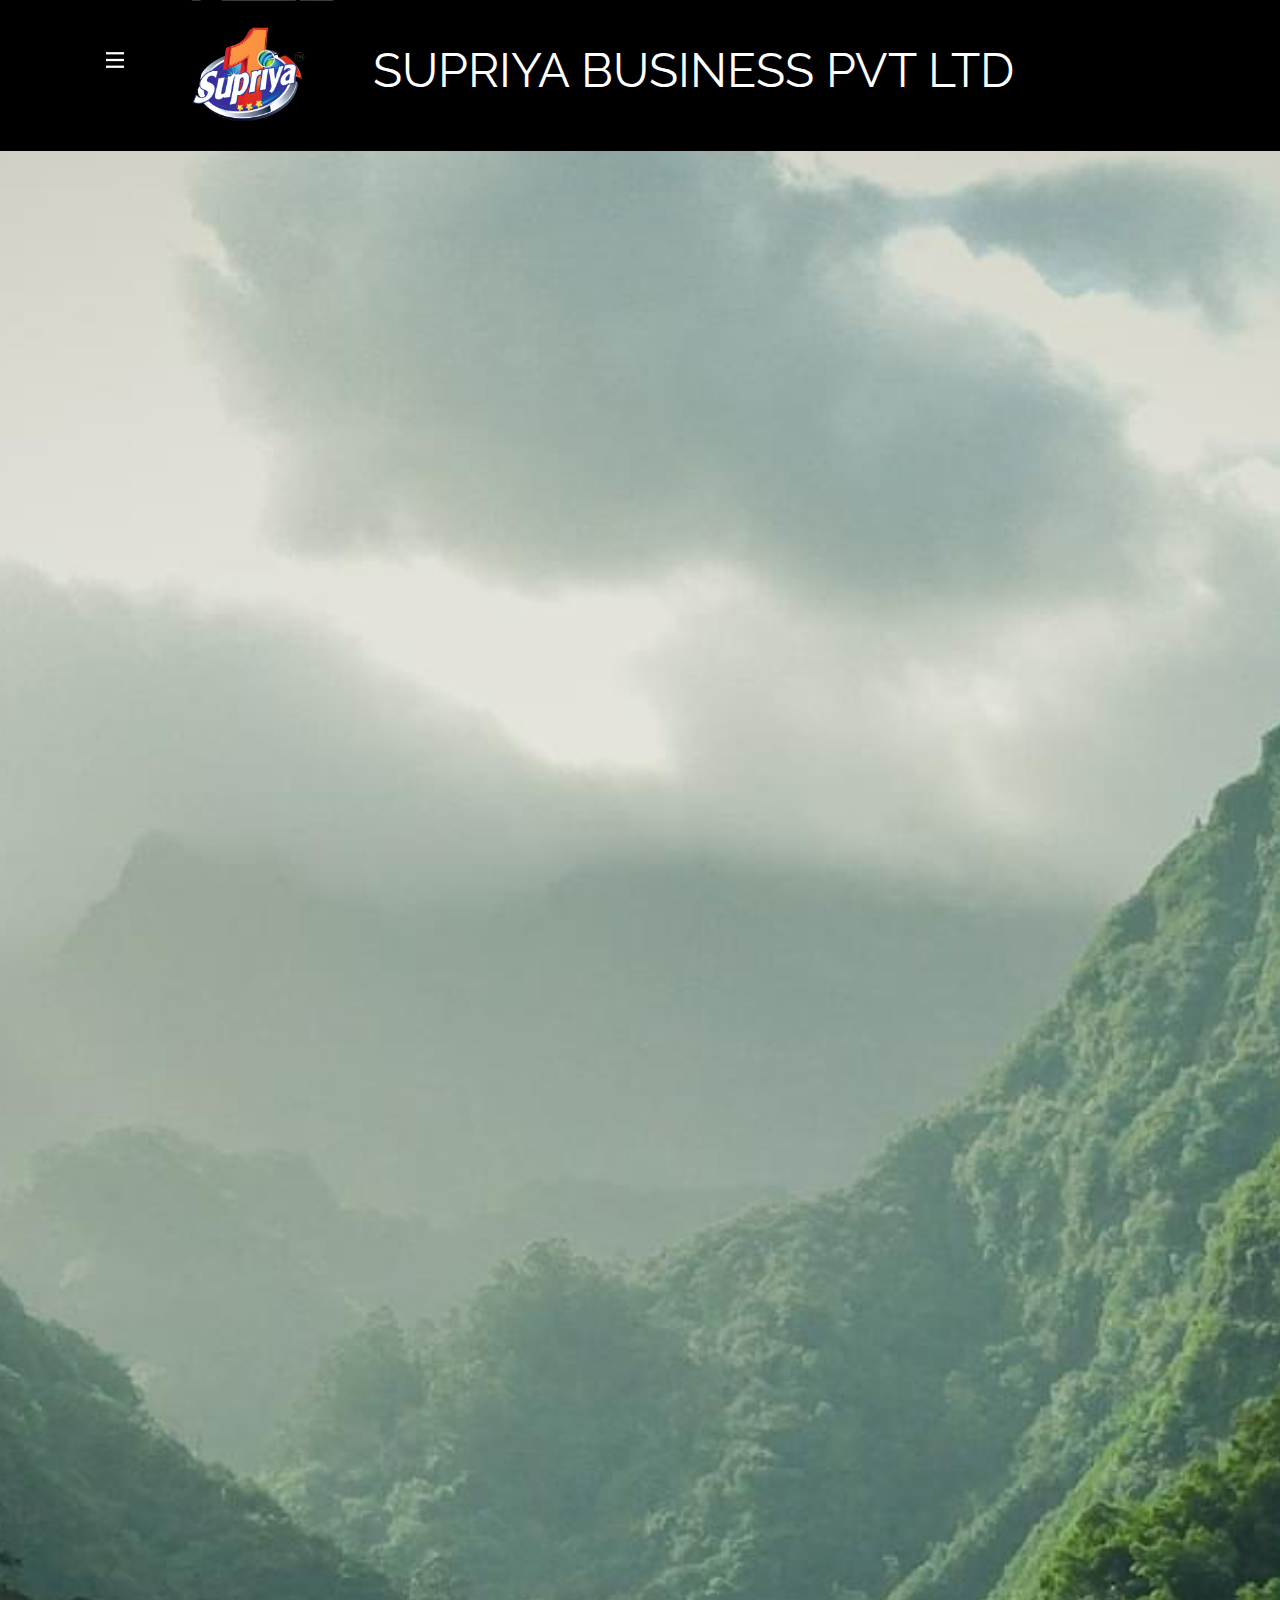
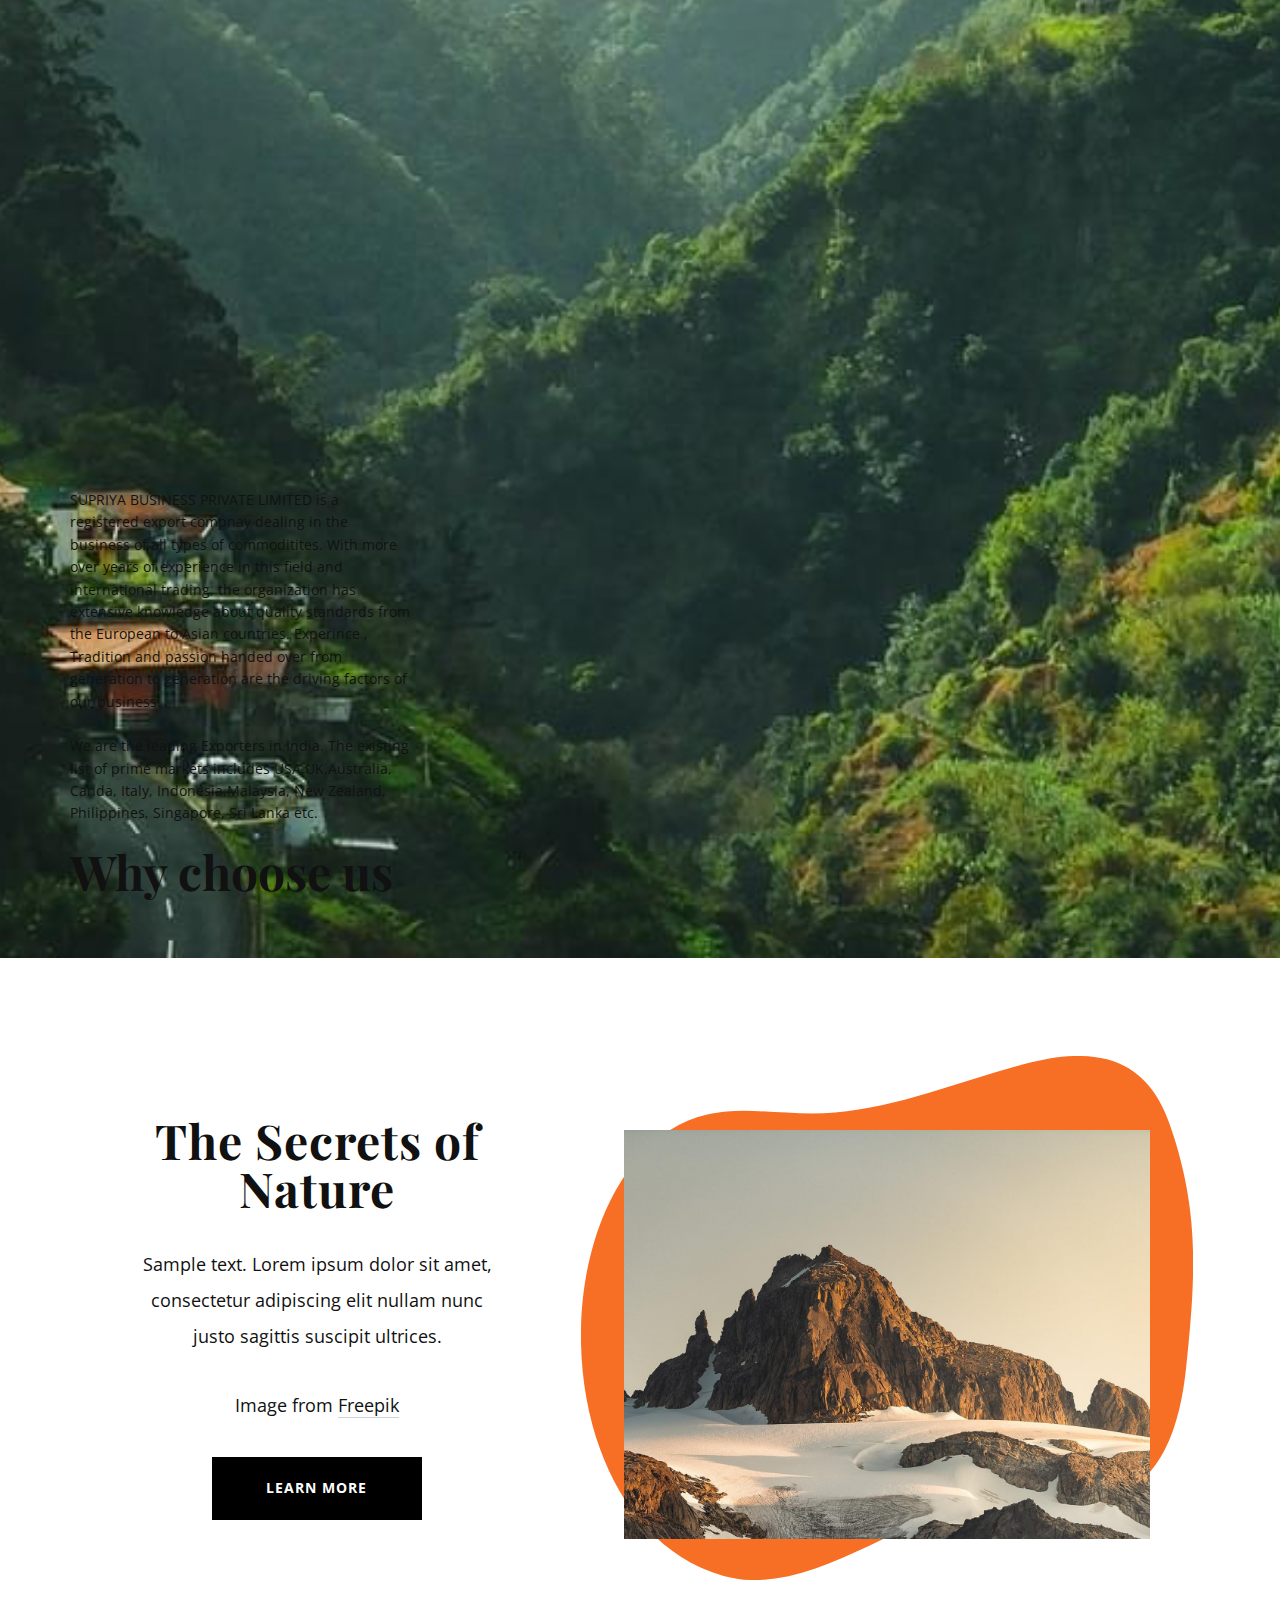
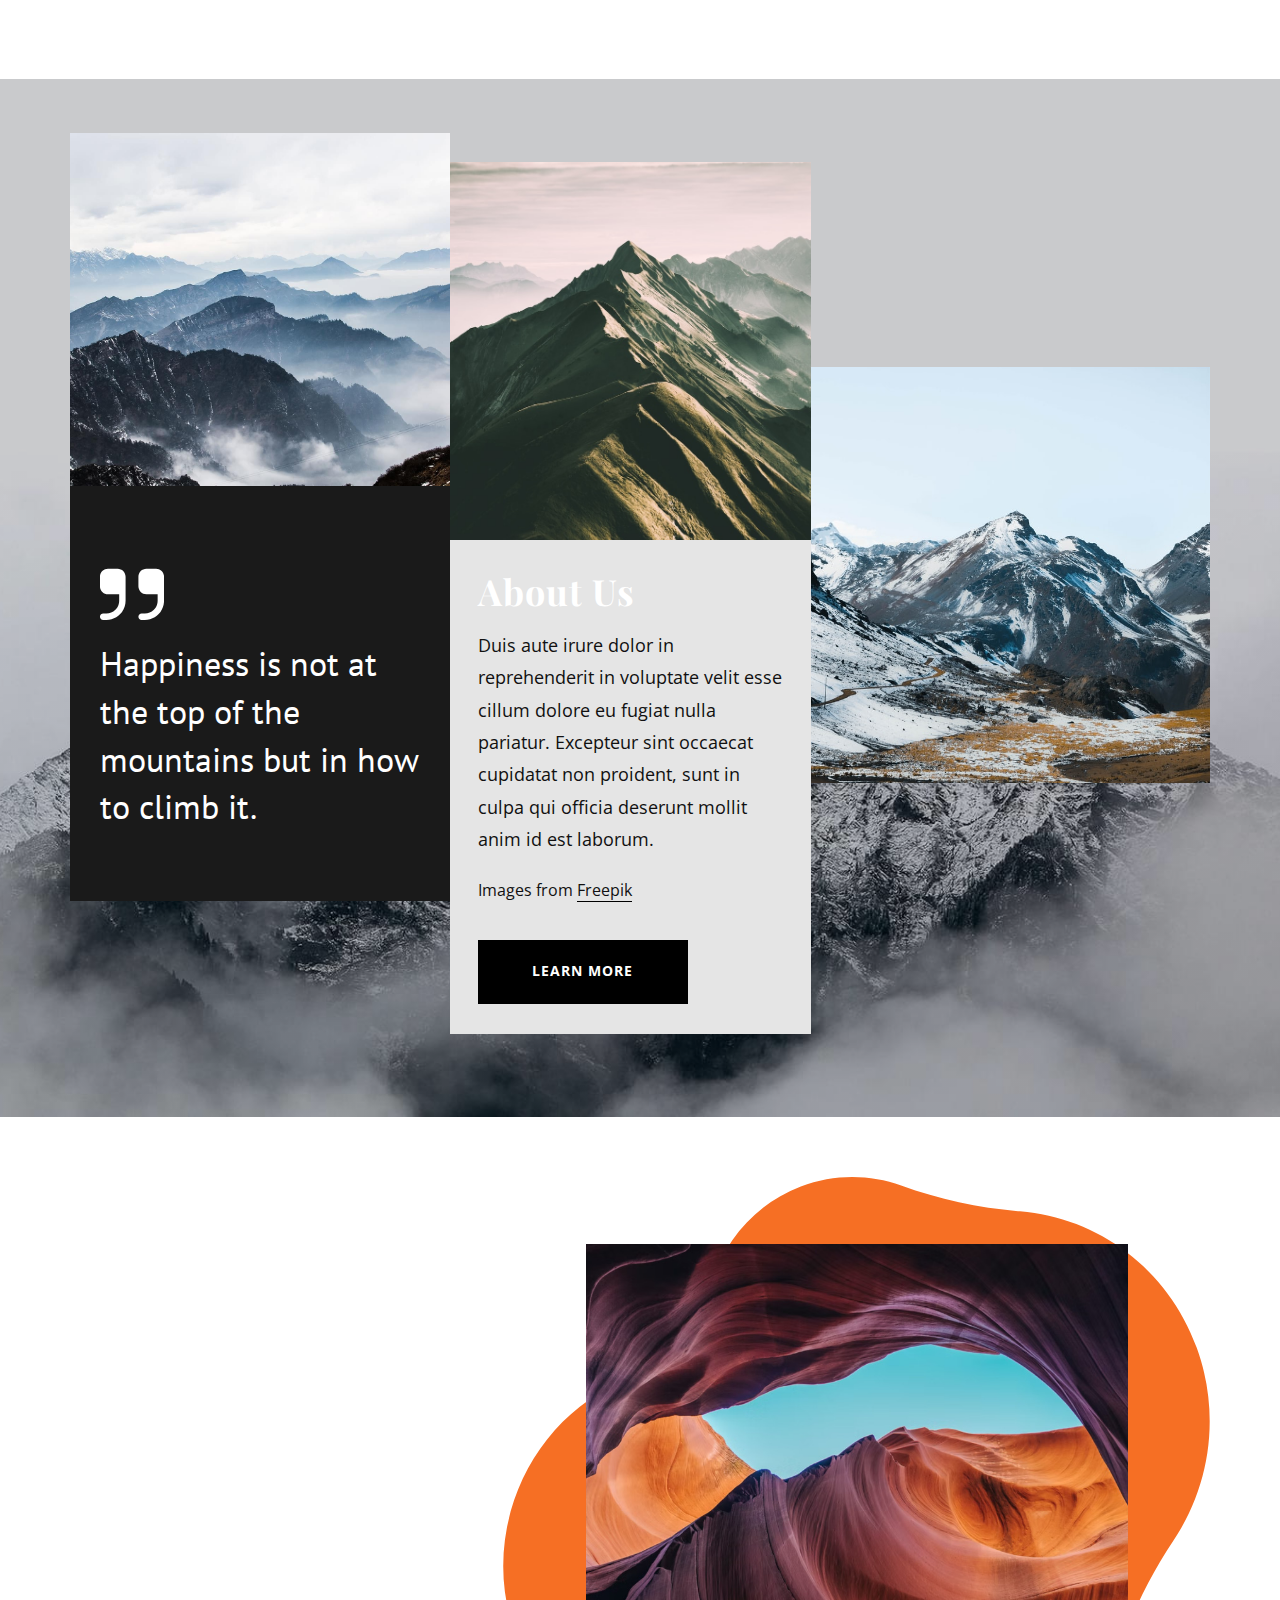
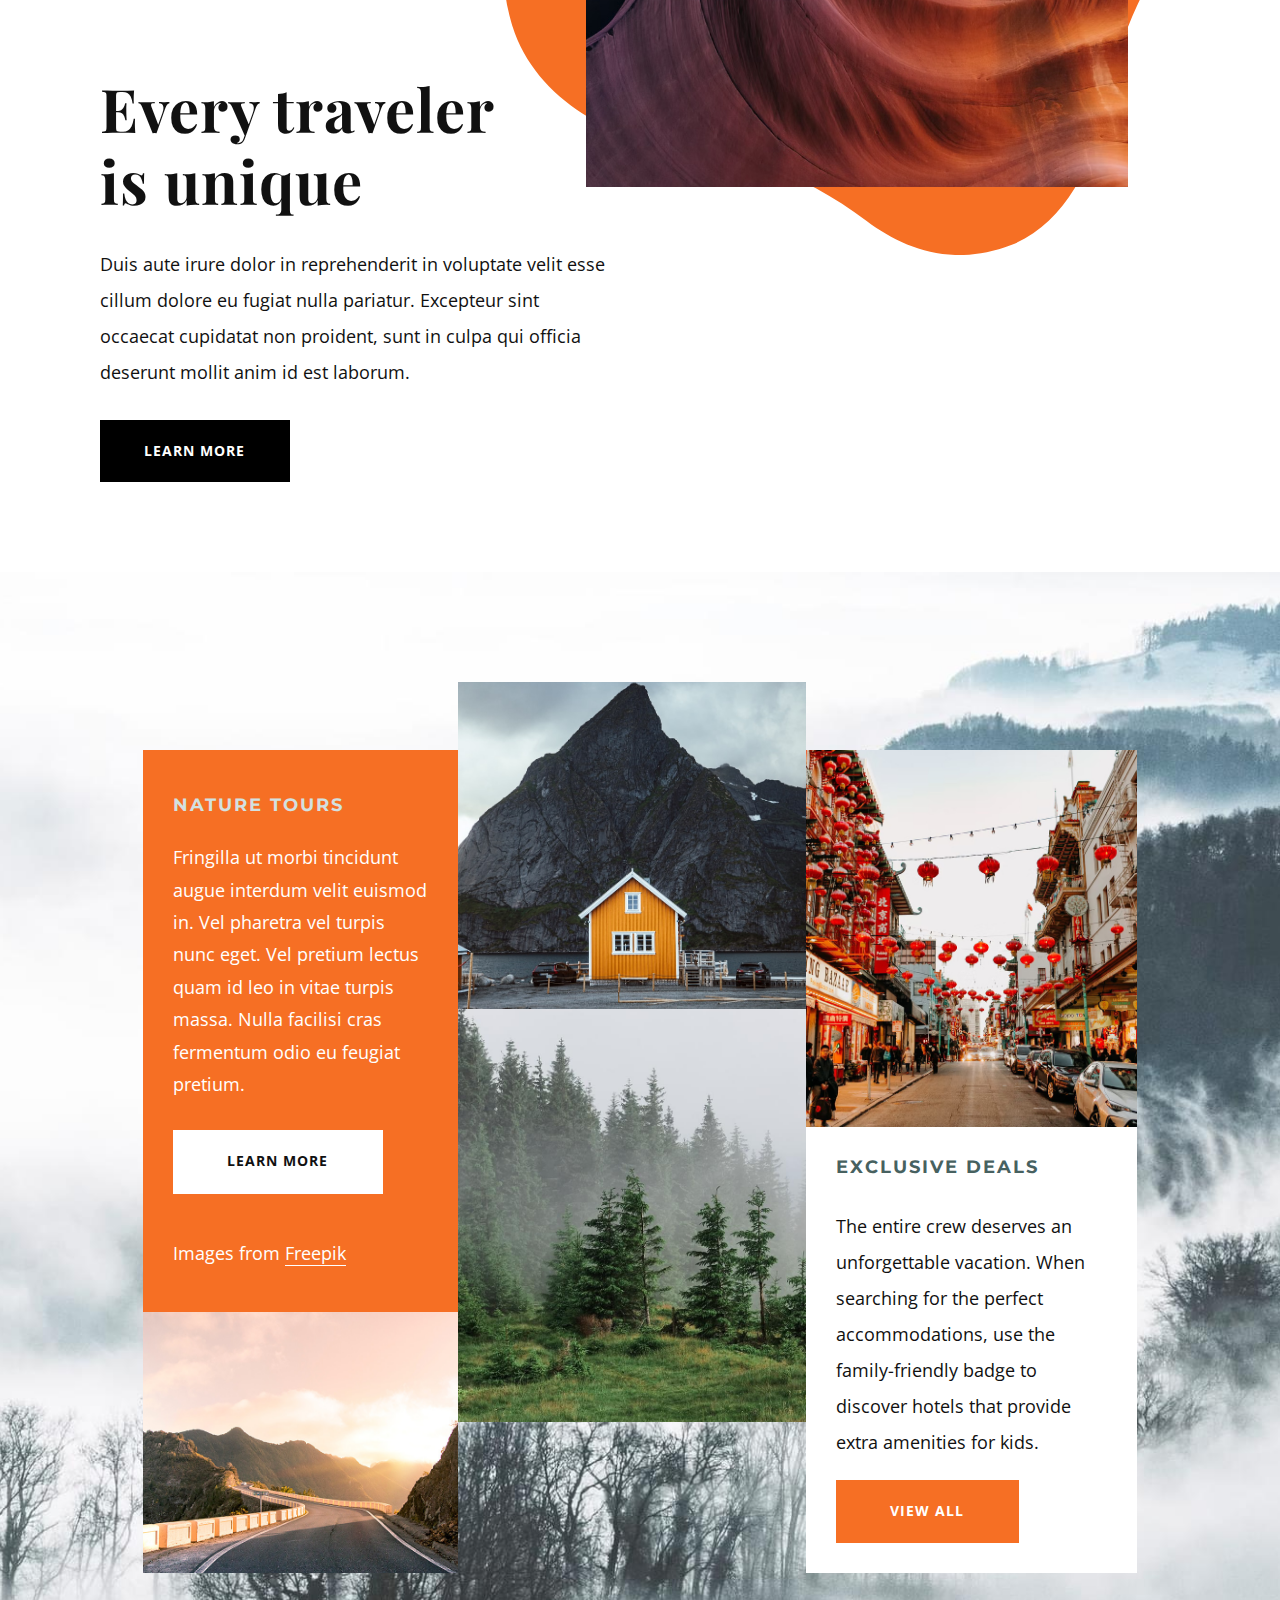
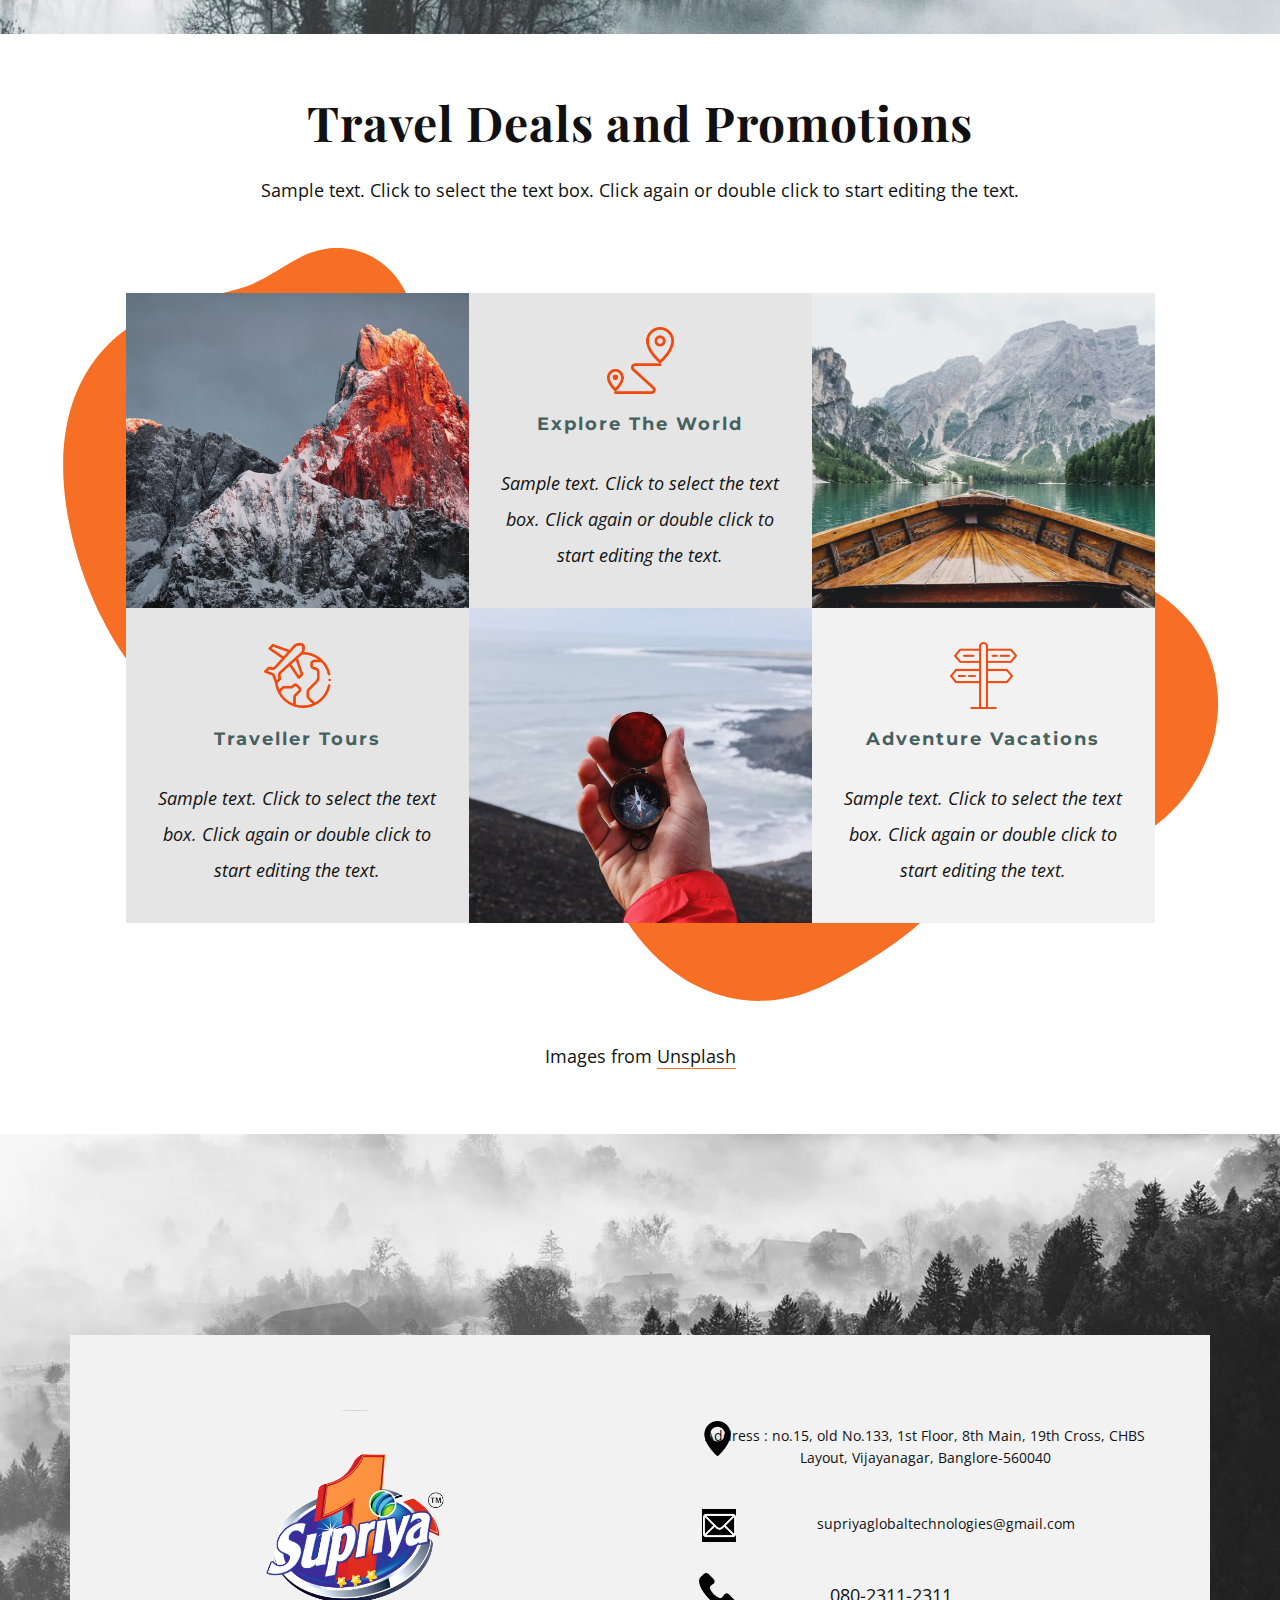
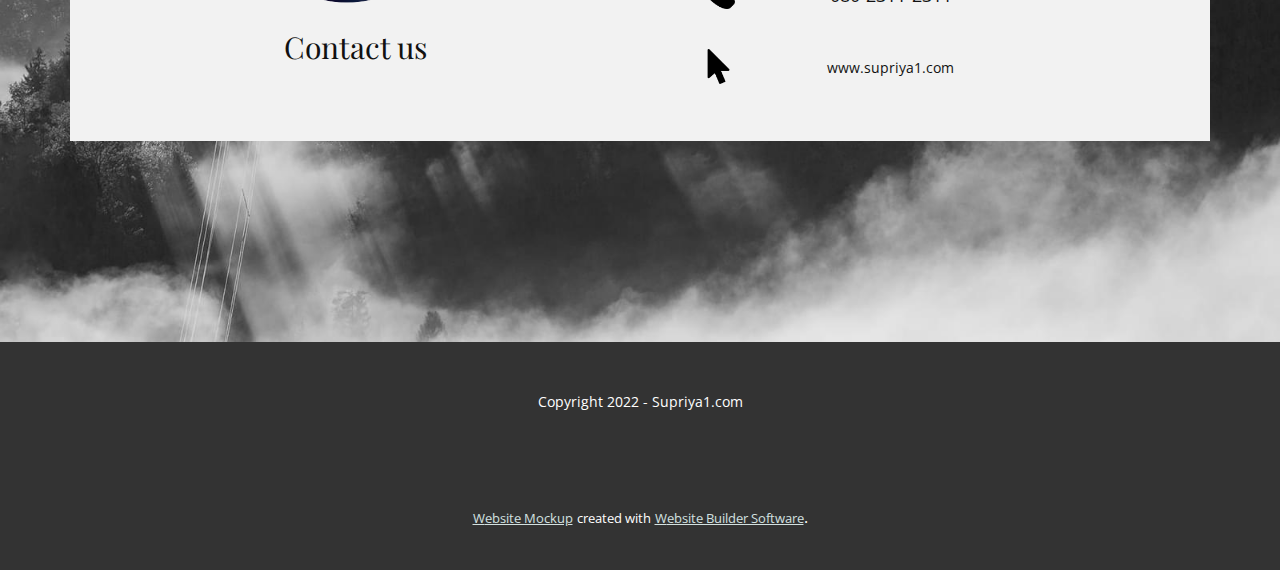
==== commit e7380579: "thd" ====
--- a/index.html
+++ b/index.html
@@ -6,14 +6,19 @@
     <meta name="keywords" content="​Travel With Us, The S​ecrets of Nature, About Us, ​Every traveleris unique, ​Travel Deals and Promotions, Travel With Us">
     <meta name="description" content="">
     <meta name="page_type" content="np-template-header-footer-from-plugin">
-    <title>Home</title>
+    <title>Page 1</title>
     <link rel="stylesheet" href="nicepage.css" media="screen">
-<link rel="stylesheet" href="Home.css" media="screen">
+<link rel="stylesheet" href="Page-1.css" media="screen">
     <script class="u-script" type="text/javascript" src="jquery.js" defer=""></script>
     <script class="u-script" type="text/javascript" src="nicepage.js" defer=""></script>
     <meta name="generator" content="Nicepage 4.6.5, nicepage.com">
     <link id="u-theme-google-font" rel="stylesheet" href="https://fonts.googleapis.com/css?family=Playfair+Display:400,400i,500,500i,600,600i,700,700i,800,800i,900,900i|Open+Sans:300,300i,400,400i,500,500i,600,600i,700,700i,800,800i">
-    <link id="u-page-google-font" rel="stylesheet" href="https://fonts.googleapis.com/css?family=Montserrat:100,100i,200,200i,300,300i,400,400i,500,500i,600,600i,700,700i,800,800i,900,900i|Playfair+Display:400,400i,500,500i,600,600i,700,700i,800,800i,900,900i|Raleway:100,100i,200,200i,300,300i,400,400i,500,500i,600,600i,700,700i,800,800i,900,900i">
+    <link id="u-page-google-font" rel="stylesheet" href="https://fonts.googleapis.com/css?family=Playfair+Display:400,400i,500,500i,600,600i,700,700i,800,800i,900,900i|PT+Sans:400,400i,700,700i|Montserrat:100,100i,200,200i,300,300i,400,400i,500,500i,600,600i,700,700i,800,800i,900,900i|Raleway:100,100i,200,200i,300,300i,400,400i,500,500i,600,600i,700,700i,800,800i,900,900i">
+    
+    
+    
+    
+    
     
     
     
@@ -24,11 +29,11 @@
 		"logo": "images/Supriya_Logo-removebg-preview.png"
 }</script>
     <meta name="theme-color" content="#476160">
-    <meta property="og:title" content="Home">
+    <meta property="og:title" content="Page 1">
     <meta property="og:type" content="website">
   </head>
-  <body data-home-page="Home.html" data-home-page-title="Home" class="u-body u-xl-mode"><header class="u-black u-clearfix u-header u-header" id="sec-a7b1"><div class="u-clearfix u-sheet u-valign-top-lg u-valign-top-xl u-sheet-1">
-        <a href="Home.html" data-page-id="709021599" class="u-image u-logo u-image-1" data-image-width="514" data-image-height="485" title="Home">
+  <body data-home-page="Page-1.html" data-home-page-title="Page 1" class="u-body u-xl-mode"><header class="u-black u-clearfix u-header u-header" id="sec-a7b1"><div class="u-clearfix u-sheet u-valign-top-lg u-valign-top-xl u-sheet-1">
+        <a href="709021599" class="u-image u-logo u-image-1" data-image-width="514" data-image-height="485" title="Home">
           <img src="images/Supriya_Logo-removebg-preview.png" class="u-logo-image u-logo-image-1">
         </a>
         <p class="u-align-center u-custom-font u-font-raleway u-text u-text-1">SU​PRIY​​​A BUSINESS PVT LTD</p>
@@ -41,14 +46,16 @@
             </a>
           </div>
           <div class="u-nav-container">
-            <ul class="u-nav u-unstyled u-nav-1"><li class="u-nav-item"><a class="u-button-style u-nav-link u-text-active-palette-1-base u-text-hover-palette-2-base" href="Home.html" style="padding: 10px 8px 10px 20px;">Home</a>
+            <ul class="u-nav u-unstyled u-nav-1"><li class="u-nav-item"><a class="u-button-style u-nav-link u-text-active-palette-1-base u-text-hover-palette-2-base" href="Page-1.html" style="padding: 10px 8px 10px 20px;">Page 1</a>
+</li><li class="u-nav-item"><a class="u-button-style u-nav-link u-text-active-palette-1-base u-text-hover-palette-2-base" href="Page-2.html" style="padding: 10px 8px 10px 20px;">Page 2</a>
 </li></ul>
           </div>
           <div class="u-nav-container-collapse" wfd-invisible="true">
             <div class="u-black u-container-style u-inner-container-layout u-opacity u-opacity-95 u-sidenav">
               <div class="u-inner-container-layout u-sidenav-overflow">
                 <div class="u-menu-close"></div>
-                <ul class="u-align-center u-nav u-popupmenu-items u-unstyled u-nav-2"><li class="u-nav-item"><a class="u-button-style u-nav-link" href="Home.html" style="padding: 10px 20px;">Home</a>
+                <ul class="u-align-center u-nav u-popupmenu-items u-unstyled u-nav-2"><li class="u-nav-item"><a class="u-button-style u-nav-link" href="Page-1.html" style="padding: 10px 20px;">Page 1</a>
+</li><li class="u-nav-item"><a class="u-button-style u-nav-link" href="Page-2.html" style="padding: 10px 20px;">Page 2</a>
 </li></ul>
               </div>
             </div>
@@ -56,100 +63,260 @@
           </div>
         </nav>
       </div></header> 
-    <section class="u-clearfix u-palette-5-dark-3 u-section-1" id="sec-54f2">
-      <div class="u-clearfix u-sheet u-valign-middle-xl u-sheet-1">
-        <h1 class="u-text u-text-1">Welcome To Supriya</h1>
-        <h4 class="u-align-center-lg u-align-center-md u-align-center-sm u-align-center-xs u-text u-text-body-alt-color u-text-2">Our Products</h4>
-        <div class="u-clearfix u-expanded-width-lg u-expanded-width-md u-expanded-width-sm u-expanded-width-xs u-gutter-74 u-layout-wrap u-layout-wrap-1">
+    <section class="u-clearfix u-image u-section-1" id="sec-54f2" data-image-width="1513" data-image-height="1080">
+      <div class="u-clearfix u-sheet u-valign-middle-lg u-valign-middle-md u-valign-middle-xl u-sheet-1">
+        <h1 class="u-text u-text-1" data-animation-name="customAnimationIn" data-animation-duration="1000">
+          <span style="font-size: 2.25rem;">Welcome to Supriya</span>
+        </h1>
+        <p class="u-small-text u-text u-text-variant u-text-2">SUPRIYA BUSINESS PRIVATE LIMITED is a registered export compnay dealing in the business of all types of commoditites. With more over years of experience in this field and international trading, the organization has extensive knowledge about quality standards from the European to Asian countries. Experince , Tradition and passion handed over from generation to generation are the driving factors of our business.<br>
+          <br>We are the leading Exporters in India. The existing list of prime markets includes USA,UK,Australia, Canda, Italy, Indonesia,Malaysia, New Zealand, Philippines, Singapore, Sri Lanka etc.
+        </p>
+        <h1 class="u-text u-text-3">Why choose us</h1>
+      </div>
+    </section>
+    <section class="u-clearfix u-white u-section-2" id="carousel_f68f">
+      <div class="u-clearfix u-sheet u-valign-middle-lg u-valign-middle-md u-valign-middle-sm u-valign-middle-xl u-sheet-1">
+        <div class="u-clearfix u-expanded-width u-gutter-0 u-layout-wrap u-layout-wrap-1">
+          <div class="u-layout" style="">
+            <div class="u-layout-row" style="">
+              <div class="u-container-style u-layout-cell u-left-cell u-size-26 u-size-xs-60 u-layout-cell-1" src="">
+                <div class="u-container-layout u-valign-middle u-container-layout-1">
+                  <h2 class="u-align-center u-text u-text-1">The S​ecrets of Nature</h2>
+                  <p class="u-align-center u-text u-text-2">Sample text. Lorem ipsum dolor sit amet, consectetur adipiscing elit nullam nunc justo sagittis suscipit ultrices.</p>
+                  <p class="u-align-center u-text u-text-3">Image from <a href="https://freepik.com/photos/backround" class="u-active-none u-border-1 u-border-palette-5-light-1 u-btn u-button-link u-button-style u-hover-none u-none u-radius-0 u-text-body-color u-btn-1">Freepik</a>
+                  </p>
+                  <a href="https://nicepage.com/c/slider-html-templates" class="u-active-grey-60 u-align-left u-black u-border-none u-btn u-button-style u-hover-grey-60 u-btn-2">learn more</a>
+                </div>
+              </div>
+              <div class="u-align-center u-container-style u-layout-cell u-right-cell u-size-34 u-size-xs-60 u-layout-cell-2" src="">
+                <div class="u-container-layout u-valign-middle u-container-layout-2" src="">
+                  <div class="u-expanded-width-md u-expanded-width-sm u-expanded-width-xs u-shape u-shape-svg u-text-palette-2-base u-shape-1">
+                    <svg class="u-svg-link" preserveAspectRatio="none" viewBox="0 0 160 140" style=""><use xmlns:xlink="http://www.w3.org/1999/xlink" xlink:href="#svg-596d"></use></svg>
+                    <svg xmlns="http://www.w3.org/2000/svg" xmlns:xlink="http://www.w3.org/1999/xlink" version="1.1" xml:space="preserve" class="u-svg-content" viewBox="0 0 160 140" x="0px" y="0px" id="svg-596d" style="enable-background:new 0 0 160 140;"><path d="M38.1,14.8c8.8-0.7,18.1,1.2,28.4,0.3c17-1.5,33.3-8.6,49.7-13c6.9-1.9,14.3-3,21.3-1.2c8.6,2.3,13.5,8.9,16.3,17.1
+	c8,23.1,6.9,40.9,4.4,65.3c-1.4,13.7-5.5,30.3-20,35c-11.4,3.7-23.9-0.3-35.7,1.8c-20.8,3.8-43.5,25-65.2,18.8
+	c-42.8-12.4-48.2-87.2-19.2-115C24.8,17.6,31.3,15.4,38.1,14.8L38.1,14.8z"></path></svg>
+                  </div>
+                  <img class="u-image u-image-1" src="images/ttt-min2.jpg" data-image-width="1554" data-image-height="1080">
+                </div>
+              </div>
+            </div>
+          </div>
+        </div>
+      </div>
+    </section>
+    <section class="u-clearfix u-image u-shading u-section-3" id="carousel_b4e3" data-image-width="1645" data-image-height="1080">
+      <div class="u-clearfix u-sheet u-valign-middle-sm u-valign-middle-xl u-valign-middle-xs u-sheet-1">
+        <div class="u-clearfix u-expanded-width u-layout-wrap u-layout-wrap-1">
+          <div class="u-layout">
+            <div class="u-layout-row">
+              <div class="u-size-20">
+                <div class="u-layout-col">
+                  <div class="u-container-style u-layout-cell u-right-cell u-size-20 u-layout-cell-1">
+                    <div class="u-container-layout u-valign-bottom-lg u-valign-bottom-md u-valign-bottom-xl u-container-layout-1">
+                      <img class="u-expanded-width u-image u-image-1" src="images/4c9617cb-db90-4bb6-a2b9-2ae111db5bb31.jpg" data-image-width="1920" data-image-height="1003">
+                    </div>
+                  </div>
+                  <div class="u-align-left u-container-style u-grey-90 u-layout-cell u-right-cell u-size-20 u-layout-cell-2">
+                    <div class="u-container-layout u-valign-middle u-container-layout-2"><span class="u-icon u-icon-circle u-icon-1"><svg class="u-svg-link" preserveAspectRatio="xMidYMin slice" viewBox="0 -42 426.66667 426" style=""><use xmlns:xlink="http://www.w3.org/1999/xlink" xlink:href="#svg-f236"></use></svg><svg class="u-svg-content" viewBox="0 -42 426.66667 426" id="svg-f236"><path d="m373.332031.332031h-64c-29.417969 0-53.332031 23.9375-53.332031 53.335938v64c0 29.394531 23.914062 53.332031 53.332031 53.332031h64c3.648438 0 7.210938-.382812 10.667969-1.089844v43.757813c0 47.058593-38.273438 85.332031-85.332031 85.332031h-21.335938c-11.796875 0-21.332031 9.558594-21.332031 21.332031 0 11.777344 9.535156 21.335938 21.332031 21.335938h21.335938c70.589843 0 128-57.410157 128-128v-160c0-29.398438-23.914063-53.335938-53.335938-53.335938zm0 0"></path><path d="m117.332031.332031h-64c-29.417969 0-53.332031 23.9375-53.332031 53.335938v64c0 29.394531 23.914062 53.332031 53.332031 53.332031h64c3.648438 0 7.210938-.382812 10.667969-1.089844v43.757813c0 47.058593-38.273438 85.332031-85.332031 85.332031h-21.335938c-11.796875 0-21.332031 9.558594-21.332031 21.332031 0 11.777344 9.535156 21.335938 21.332031 21.335938h21.335938c70.589843 0 128-57.410157 128-128v-160c0-29.398438-23.914063-53.335938-53.335938-53.335938zm0 0"></path></svg></span>
+                      <p class="u-large-text u-text u-text-default u-text-variant u-text-1"> Happiness is not at the top of the mountains but in how to climb it.</p>
+                    </div>
+                  </div>
+                  <div class="u-container-style u-hidden-sm u-hidden-xs u-layout-cell u-right-cell u-size-20 u-layout-cell-3">
+                    <div class="u-container-layout u-container-layout-3"></div>
+                  </div>
+                </div>
+              </div>
+              <div class="u-size-19">
+                <div class="u-layout-col">
+                  <div class="u-container-style u-image u-layout-cell u-size-30 u-image-2" data-image-width="764" data-image-height="955">
+                    <div class="u-container-layout u-container-layout-4"></div>
+                  </div>
+                  <div class="u-align-left u-container-style u-grey-10 u-layout-cell u-size-30 u-layout-cell-5">
+                    <div class="u-container-layout u-valign-middle-lg u-valign-middle-xl u-container-layout-5">
+                      <h2 class="u-text u-text-default u-text-2">About Us</h2>
+                      <p class="u-text u-text-3"> Duis aute irure dolor in reprehenderit in voluptate velit esse cillum dolore eu fugiat nulla pariatur. Excepteur sint occaecat cupidatat non proident, sunt in culpa qui officia deserunt mollit anim id est laborum.</p>
+                      <p class="u-text u-text-default u-text-4">Images from <a href="https://www.freepik.com/photos/business" class="u-active-none u-border-1 u-border-black u-btn u-button-link u-button-style u-hover-none u-none u-text-body-color u-btn-1" target="_blank">Freepik</a>
+                      </p>
+                      <a href="https://nicepage.cc" class="u-active-grey-60 u-align-left u-black u-border-none u-btn u-button-style u-hover-grey-60 u-btn-2">learn more</a>
+                    </div>
+                  </div>
+                </div>
+              </div>
+              <div class="u-size-21">
+                <div class="u-layout-col">
+                  <div class="u-container-style u-hidden-sm u-hidden-xs u-layout-cell u-left-cell u-size-20 u-layout-cell-6">
+                    <div class="u-container-layout u-container-layout-6"></div>
+                  </div>
+                  <div class="u-container-style u-image u-layout-cell u-left-cell u-size-20 u-image-3" data-image-width="687" data-image-height="1031">
+                    <div class="u-container-layout u-container-layout-7"></div>
+                  </div>
+                  <div class="u-container-style u-hidden-sm u-hidden-xs u-layout-cell u-left-cell u-size-20 u-layout-cell-8">
+                    <div class="u-container-layout u-valign-top u-container-layout-8"></div>
+                  </div>
+                </div>
+              </div>
+            </div>
+          </div>
+        </div>
+      </div>
+    </section>
+    <section class="u-clearfix u-white u-section-4" id="carousel_dd67">
+      <div class="u-clearfix u-sheet u-valign-middle u-sheet-1">
+        <div class="u-align-center u-container-style u-expanded-width-sm u-expanded-width-xs u-group u-group-1">
+          <div class="u-container-layout u-valign-middle u-container-layout-1">
+            <div class="u-expanded u-shape u-shape-svg u-text-palette-2-base u-shape-1">
+              <svg class="u-svg-link" preserveAspectRatio="none" viewBox="0 0 160 150" style=""><use xmlns:xlink="http://www.w3.org/1999/xlink" xlink:href="#svg-30f6"></use></svg>
+              <svg class="u-svg-content" viewBox="0 0 160 150" x="0px" y="0px" id="svg-30f6"><path d="M43.2,126.9c14.2,1.3,27.6,7,39.1,15.6c8.3,6.1,19.4,10.3,32.7,5.3c11.7-4.4,18.6-17.4,21-30.2c2.6-13.3,8.1-25.9,15.7-37.1
+	c8.3-12.1,10.8-27.9,5.3-42.7C150.5,20.3,134.6,9,117,7.6C107.9,6.9,98.8,5,90.1,1.9C83-0.6,75-0.7,67.4,2.1
+	c-9.9,3.7-17,11.6-20.1,21c-3.3,10.1-10.9,18-20.6,22.2c-0.1,0-0.1,0.1-0.2,0.1c-20.3,8.9-31,32-24.6,53.2
+	C6.9,115.6,25.2,125.2,43.2,126.9z"></path></svg>
+            </div>
+            <img class="u-image u-image-default u-image-1" alt="" data-image-width="1241" data-image-height="863" src="images/vbvb1.jpg">
+          </div>
+        </div>
+        <div class="u-container-style u-expanded-width-sm u-expanded-width-xs u-group u-shape-rectangle u-group-2">
+          <div class="u-container-layout u-valign-middle u-container-layout-2">
+            <h2 class="u-text u-text-default u-text-1"> Every traveler<br>is unique
+            </h2>
+            <p class="u-text u-text-2"> Duis aute irure dolor in reprehenderit in voluptate velit esse cillum dolore eu fugiat nulla pariatur. Excepteur sint occaecat cupidatat non proident, sunt in culpa qui officia deserunt mollit anim id est laborum.</p>
+            <a href="https://nicepage.com/website-builder" class="u-active-grey-60 u-align-left u-black u-btn u-button-style u-hover-grey-60 u-btn-1">Learn more</a>
+          </div>
+        </div>
+      </div>
+    </section>
+    <section class="u-align-center u-clearfix u-image u-section-5" id="carousel_c35f" data-image-width="1727" data-image-height="1080">
+      <div class="u-clearfix u-sheet u-valign-middle-sm u-valign-middle-xs u-sheet-1">
+        <div class="u-clearfix u-gutter-0 u-layout-wrap u-layout-wrap-1">
           <div class="u-gutter-0 u-layout">
             <div class="u-layout-row">
-              <div class="u-size-15 u-size-30-md">
-                <div class="u-layout-col">
-                  <div class="u-container-style u-hidden-sm u-hidden-xs u-layout-cell u-left-cell u-size-20 u-layout-cell-1">
-                    <div class="u-container-layout u-container-layout-1"></div>
-                  </div>
-                  <div class="u-container-style u-layout-cell u-left-cell u-size-40 u-layout-cell-2">
-                    <div class="u-container-layout">
-                      <img class="u-expanded-width u-image u-image-1" src="images/blacktea.jfif" data-image-width="1280" data-image-height="1280">
-                      <a href="https://nicepage.com/html-templates" class="u-align-center-sm u-align-center-xs u-btn u-btn-round u-button-style u-hover-palette-1-light-1 u-palette-1-base u-radius-50 u-btn-1">view more</a>
-                    </div>
-                  </div>
-                </div>
-              </div>
-              <div class="u-size-15 u-size-30-md">
-                <div class="u-layout-col">
-                  <div class="u-container-style u-layout-cell u-size-40 u-layout-cell-3">
-                    <div class="u-container-layout">
-                      <img class="u-absolute-hcenter-xs u-expanded u-image u-image-2" src="images/WhatsAppImage2022-02-07at8.52.58AM.jpeg" data-image-width="1280" data-image-height="1280">
-                      <a href="https://nicepage.dev" class="u-btn u-btn-round u-button-style u-hover-palette-1-light-1 u-palette-1-base u-radius-50 u-btn-2">view more</a>
-                    </div>
-                  </div>
-                  <div class="u-container-style u-layout-cell u-size-20 u-layout-cell-4">
-                    <div class="u-container-layout">
-                      <img class="u-absolute-hcenter-xs u-expanded u-image" src="images/phenayl.jfif" data-image-width="1000" data-image-height="1000">
-                      <a href="https://nicepage.com/static-site-generator" class="u-active-white u-align-center-xs u-border-none u-btn u-btn-round u-button-style u-hover-palette-1-light-1 u-palette-1-base u-radius-50 u-btn-3">VIEW MORE</a>
-                    </div>
-                  </div>
-                </div>
-              </div>
-              <div class="u-size-15 u-size-30-md">
-                <div class="u-layout-col">
-                  <div class="u-container-style u-layout-cell u-size-20 u-layout-cell-5">
-                    <div class="u-container-layout"></div>
-                  </div>
-                  <div class="u-container-style u-image u-layout-cell u-size-40 u-image-4">
-                    <div class="u-container-layout"></div>
-                  </div>
-                </div>
-              </div>
-              <div class="u-size-15 u-size-30-md">
-                <div class="u-layout-col">
-                  <div class="u-container-style u-layout-cell u-right-cell u-size-40 u-layout-cell-7">
-                    <div class="u-container-layout u-valign-top-lg u-valign-top-md u-valign-top-sm u-valign-top-xl u-container-layout-7"></div>
-                  </div>
-                  <div class="u-container-style u-layout-cell u-right-cell u-size-20 u-layout-cell-8">
-                    <div class="u-container-layout">
-                      <img class="u-expanded-width-lg u-expanded-width-sm u-expanded-width-xl u-expanded-width-xs u-image u-image-5" src="images/a569dfc49b821eb9c7d38f51c8f55897.jpg">
-                    </div>
-                  </div>
-                </div>
-              </div>
-            </div>
-          </div>
-        </div>
-      </div>
-    </section>
-    <section class="u-clearfix u-image u-section-2" id="carousel_b99b" data-image-width="1600" data-image-height="1067">
+              <div class="u-size-19 u-size-30-md">
+                <div class="u-layout-col">
+                  <div class="u-container-style u-layout-cell u-left-cell u-palette-2-base u-size-30 u-layout-cell-1">
+                    <div class="u-container-layout u-valign-middle u-container-layout-1">
+                      <h4 class="u-text u-text-1"> Nature Tours</h4>
+                      <p class="u-text u-text-2"> Fringilla ut morbi tincidunt augue interdum velit euismod in. Vel pharetra vel turpis nunc eget. Vel pretium lectus quam id leo in vitae turpis massa. Nulla facilisi cras fermentum odio eu feugiat pretium.</p>
+                      <a href="https://nicepage.com/wordpress-themes" class="u-active-palette-2-light-3 u-align-left u-border-none u-btn u-button-style u-hover-palette-2-light-3 u-text-active-palette-2-base u-text-hover-palette-2-base u-white u-btn-1">learn more</a>
+                      <p class="u-align-left u-text u-text-3">Images from <a href="https://freepik.com/photos/backround" class="u-active-none u-border-1 u-border-white u-btn u-button-link u-button-style u-hover-none u-none u-radius-0 u-text-active-palette-2-light-3 u-text-body-alt-color u-text-hover-palette-2-light-3 u-btn-2">Freepik</a>
+                      </p>
+                    </div>
+                  </div>
+                  <div class="u-container-style u-image u-layout-cell u-left-cell u-size-30 u-image-1" data-image-width="700" data-image-height="656">
+                    <div class="u-container-layout u-container-layout-2"></div>
+                  </div>
+                </div>
+              </div>
+              <div class="u-size-21 u-size-30-md">
+                <div class="u-layout-col">
+                  <div class="u-container-style u-layout-cell u-size-20 u-layout-cell-3">
+                    <div class="u-container-layout u-valign-bottom-lg u-valign-bottom-xl u-container-layout-3">
+                      <img class="u-expanded-width u-image u-image-2" src="images/photo-1602836948295-14b195efa63d1.jpg" data-image-width="765" data-image-height="956">
+                    </div>
+                  </div>
+                  <div class="u-align-center u-container-style u-image u-layout-cell u-size-20 u-image-3" data-image-width="730" data-image-height="1080">
+                    <div class="u-container-layout u-valign-middle u-container-layout-4"></div>
+                  </div>
+                  <div class="u-align-center u-container-style u-hidden-md u-hidden-sm u-hidden-xs u-layout-cell u-size-20 u-layout-cell-5">
+                    <div class="u-container-layout u-valign-top u-container-layout-5"></div>
+                  </div>
+                </div>
+              </div>
+              <div class="u-size-20 u-size-60-md">
+                <div class="u-layout-col">
+                  <div class="u-container-style u-image u-layout-cell u-right-cell u-size-30 u-image-4" data-image-width="683" data-image-height="1012">
+                    <div class="u-container-layout u-container-layout-6"></div>
+                  </div>
+                  <div class="u-align-left u-container-style u-layout-cell u-right-cell u-size-30 u-white u-layout-cell-7">
+                    <div class="u-container-layout u-valign-middle u-container-layout-7">
+                      <h4 class="u-text u-text-default u-text-4"> Exclusive deals</h4>
+                      <p class="u-text u-text-5"> The entire crew deserves an unforgettable vacation. When searching for the perfect accommodations, use the family-friendly badge to discover hotels that provide extra amenities for kids.&nbsp;</p>
+                      <a href="https://nicepage.com/html-website-builder" class="u-active-black u-align-left u-border-none u-btn u-button-style u-hover-black u-palette-2-base u-btn-3">View all</a>
+                    </div>
+                  </div>
+                </div>
+              </div>
+            </div>
+          </div>
+        </div>
+      </div>
+    </section>
+    <section class="u-align-center u-clearfix u-white u-section-6" id="carousel_ace0">
       <div class="u-clearfix u-sheet u-valign-middle u-sheet-1">
-        <div class="u-clearfix u-expanded-width u-gutter-84 u-layout-wrap u-layout-wrap-1">
+        <h2 class="u-text u-text-default u-text-1"> Travel Deals and Promotions</h2>
+        <p class="u-text u-text-default u-text-2">Sample text. Click to select the text box. Click again or double click to start editing the text.</p>
+        <div class="u-shape u-shape-svg u-text-palette-2-base u-shape-1">
+          <svg class="u-svg-link" preserveAspectRatio="none" viewBox="0 0 160 160" style=""><use xmlns:xlink="http://www.w3.org/1999/xlink" xlink:href="#svg-7151"></use></svg>
+          <svg xmlns="http://www.w3.org/2000/svg" xmlns:xlink="http://www.w3.org/1999/xlink" version="1.1" xml:space="preserve" class="u-svg-content" viewBox="0 0 160 160" x="0px" y="0px" id="svg-7151" style="enable-background:new 0 0 160 160;"><path d="M10.3,39.9c-18.2,24.9-9.2,62.5,4,87.4c8.2,15.4,23,36.1,48.6,32.2c5.8-0.9,11.1-3.2,16.9-4.3c17.8-3.4,37.9,4.7,54.5-1.5
+	c6.6-2.5,11.6-6.9,15.5-11.8c12.2-15.3,13.7-35.6,3.8-51.9c-6.9-11.5-19-20.9-23.6-33.1c-4.5-11.9-1.4-24.9-4.7-37.1
+	C121.1,5,103.7-5.6,85.7,3.1c-6.8,3.3-12.6,7.7-20,10.2C58,15.9,49.5,16.6,41.6,19C26.8,23.6,16.7,31,10.3,39.9z"></path></svg>
+        </div>
+        <div class="u-expanded-width-sm u-expanded-width-xs u-shape u-shape-svg u-text-palette-2-base u-shape-2">
+          <svg class="u-svg-link" preserveAspectRatio="none" viewBox="0 0 160 120" style=""><use xmlns:xlink="http://www.w3.org/1999/xlink" xlink:href="#svg-a8bb"></use></svg>
+          <svg xmlns="http://www.w3.org/2000/svg" xmlns:xlink="http://www.w3.org/1999/xlink" version="1.1" xml:space="preserve" class="u-svg-content" viewBox="0 0 160 120" x="0px" y="0px" id="svg-a8bb"><path d="M124.3,80.3c20.5-1.1,32-18.4,34.8-31.5c4.7-22.6-6.7-55.4-81.5-47.7c-124.8,12.7-75.1,145.7-16.9,114
+	C99.9,93.7,86.4,82.3,124.3,80.3z"></path></svg>
+        </div>
+        <div class="u-clearfix u-gutter-0 u-layout-wrap u-layout-wrap-1">
+          <div class="u-gutter-0 u-layout">
+            <div class="u-layout-col">
+              <div class="u-size-30">
+                <div class="u-layout-row">
+                  <div class="u-align-center u-container-style u-image u-layout-cell u-left-cell u-size-20 u-image-1" data-image-width="1620" data-image-height="1080">
+                    <div class="u-container-layout u-valign-middle u-container-layout-1"></div>
+                  </div>
+                  <div class="u-align-center u-container-style u-grey-10 u-layout-cell u-size-20 u-layout-cell-2">
+                    <div class="u-container-layout u-valign-middle u-container-layout-2"><span class="u-file-icon u-icon u-text-palette-2-base u-icon-1"><img src="images/5.png" alt=""></span>
+                      <h4 class="u-align-center u-text u-text-3"> Explore The World</h4>
+                      <p class="u-align-center u-text u-text-4">Sample text. Click to select the text box. Click again or double click to start editing the text.</p>
+                    </div>
+                  </div>
+                  <div class="u-align-center u-container-style u-image u-layout-cell u-right-cell u-size-20 u-image-2" data-image-width="900" data-image-height="679">
+                    <div class="u-container-layout u-valign-middle u-container-layout-3"></div>
+                  </div>
+                </div>
+              </div>
+              <div class="u-size-30">
+                <div class="u-layout-row">
+                  <div class="u-align-center u-container-style u-grey-10 u-layout-cell u-left-cell u-size-20 u-layout-cell-4">
+                    <div class="u-container-layout u-valign-middle u-container-layout-4"><span class="u-file-icon u-icon u-text-palette-2-base u-icon-2"><img src="images/6.png" alt=""></span>
+                      <h4 class="u-text u-text-5"> Traveller Tours</h4>
+                      <p class="u-text u-text-6">Sample text. Click to select the text box. Click again or double click to start editing the text.</p>
+                    </div>
+                  </div>
+                  <div class="u-align-center u-container-style u-image u-layout-cell u-size-20 u-image-3" data-image-width="645" data-image-height="679">
+                    <div class="u-container-layout u-valign-middle u-container-layout-5"></div>
+                  </div>
+                  <div class="u-align-center u-container-style u-grey-5 u-layout-cell u-right-cell u-size-20 u-layout-cell-6">
+                    <div class="u-container-layout u-valign-middle u-container-layout-6"><span class="u-file-icon u-icon u-text-palette-2-base u-icon-3"><img src="images/7.png" alt=""></span>
+                      <h4 class="u-text u-text-7"> Adventure Vacations</h4>
+                      <p class="u-text u-text-8">Sample text. Click to select the text box. Click again or double click to start editing the text.</p>
+                    </div>
+                  </div>
+                </div>
+              </div>
+            </div>
+          </div>
+        </div>
+        <p class="u-text u-text-default u-text-9">Images from <a href="https://unsplash.com/photos/" class="u-active-none u-border-1 u-border-palette-2-base u-btn u-button-link u-button-style u-hover-none u-none u-text-body-color u-btn-1" target="_blank">Unsplash</a>
+        </p>
+      </div>
+    </section>
+    <section class="u-clearfix u-image u-section-7" id="carousel_b99b" data-image-width="1600" data-image-height="1067">
+      <div class="u-clearfix u-sheet u-valign-middle-lg u-valign-middle-md u-valign-middle-sm u-valign-middle-xl u-sheet-1">
+        <div class="u-clearfix u-expanded-width u-layout-wrap u-layout-wrap-1">
           <div class="u-layout">
             <div class="u-layout-row">
               <div class="u-align-center-md u-align-center-sm u-align-center-xs u-container-style u-grey-5 u-layout-cell u-size-30 u-layout-cell-1">
                 <div class="u-container-layout u-valign-middle-lg u-valign-middle-md u-valign-middle-sm u-valign-middle-xl u-container-layout-1">
                   <div class="u-image u-image-circle u-preserve-proportions u-image-1" alt="" data-image-width="514" data-image-height="485"></div>
-                  <h2 class="u-align-center-lg u-align-center-xl u-text u-text-default u-text-1">About us</h2>
+                  <h5 class="u-text u-text-default-xs u-text-1">Contact us</h5>
                 </div>
               </div>
               <div class="u-align-center u-container-style u-grey-5 u-layout-cell u-size-30 u-layout-cell-2">
                 <div class="u-container-layout u-container-layout-2">
-                  <p class="u-text u-text-2">
-                    <span style="font-size: 1.25rem;">Address : No. 15, Old No.133, 1st Floor, 8th Main, 19th Cross, CHBS Layout, Vijayanagar, Bangalore-560040</span>
-                    <br>
-                    <br>
-                    <span style="font-size: 0.75rem;">
-                      <span style="font-size: 1.25rem;">Contact us : 080-2311-2311<br>E-mail : <span style="font-size: 0.875rem;">supriyaglobaltechnologies@gmail.com</span>
-                      </span>
-                      <br>
-                    </span>
+                  <p class="u-small-text u-text u-text-variant u-text-2">Address : no.15, old No.133, 1st Floor, 8th Main, 19th Cross, CHBS Layout, Vijayanagar, Banglore-560040</p><span class="u-black u-file-icon u-icon u-icon-1"><img src="images/8.png" alt=""></span><span class="u-file-icon u-icon u-icon-2"><img src="images/3179068.png" alt=""></span>
+                  <p class="u-small-text u-text u-text-variant u-text-3">supriyaglobaltechnologies@gmail.com</p><span class="u-file-icon u-icon u-icon-3"><img src="images/597177.png" alt=""></span>
+                  <p class="u-small-text u-text u-text-variant u-text-4">080-2311-2311</p><span class="u-file-icon u-icon u-icon-4"><img src="images/1828365.png" alt=""></span>
+                  <p class="u-small-text u-text u-text-variant u-text-5">www.supriya1.com<span style="font-size: 1.125rem;"></span>
                   </p>
-                  <div class="u-social-icons u-spacing-30 u-social-icons-1">
-                    <a class="u-social-url" target="_blank" href=""><span class="u-icon u-icon-circle u-social-facebook u-social-icon u-icon-1"><svg class="u-svg-link" preserveAspectRatio="xMidYMin slice" viewBox="0 0 112 112" style=""><use xmlns:xlink="http://www.w3.org/1999/xlink" xlink:href="#svg-b57b"></use></svg><svg xmlns="http://www.w3.org/2000/svg" xmlns:xlink="http://www.w3.org/1999/xlink" version="1.1" xml:space="preserve" class="u-svg-content" viewBox="0 0 112 112" x="0px" y="0px" id="svg-b57b"><path d="M75.5,28.8H65.4c-1.5,0-4,0.9-4,4.3v9.4h13.9l-1.5,15.8H61.4v45.1H42.8V58.3h-8.8V42.4h8.8V32.2 c0-7.4,3.4-18.8,18.8-18.8h13.8v15.4H75.5z"></path></svg></span>
-                    </a>
-                    <a class="u-social-url" target="_blank" href=""><span class="u-icon u-icon-circle u-social-icon u-social-twitter u-icon-2"><svg class="u-svg-link" preserveAspectRatio="xMidYMin slice" viewBox="0 0 112 112" style=""><use xmlns:xlink="http://www.w3.org/1999/xlink" xlink:href="#svg-0987"></use></svg><svg xmlns="http://www.w3.org/2000/svg" xmlns:xlink="http://www.w3.org/1999/xlink" version="1.1" xml:space="preserve" class="u-svg-content" viewBox="0 0 112 112" x="0px" y="0px" id="svg-0987"><path d="M92.2,38.2c0,0.8,0,1.6,0,2.3c0,24.3-18.6,52.4-52.6,52.4c-10.6,0.1-20.2-2.9-28.5-8.2 c1.4,0.2,2.9,0.2,4.4,0.2c8.7,0,16.7-2.9,23-7.9c-8.1-0.2-14.9-5.5-17.3-12.8c1.1,0.2,2.4,0.2,3.4,0.2c1.6,0,3.3-0.2,4.8-0.7 c-8.4-1.6-14.9-9.2-14.9-18c0-0.2,0-0.2,0-0.2c2.5,1.4,5.4,2.2,8.4,2.3c-5-3.3-8.3-8.9-8.3-15.4c0-3.4,1-6.5,2.5-9.2 c9.1,11.1,22.7,18.5,38,19.2c-0.2-1.4-0.4-2.8-0.4-4.3c0.1-10,8.3-18.2,18.5-18.2c5.4,0,10.1,2.2,13.5,5.7c4.3-0.8,8.1-2.3,11.7-4.5 c-1.4,4.3-4.3,7.9-8.1,10.1c3.7-0.4,7.3-1.4,10.6-2.9C98.9,32.3,95.7,35.5,92.2,38.2z"></path></svg></span>
-                    </a>
-                    <a class="u-social-url" target="_blank" href=""><span class="u-icon u-icon-circle u-social-icon u-social-instagram u-icon-3"><svg class="u-svg-link" preserveAspectRatio="xMidYMin slice" viewBox="0 0 112 112" style=""><use xmlns:xlink="http://www.w3.org/1999/xlink" xlink:href="#svg-5333"></use></svg><svg xmlns="http://www.w3.org/2000/svg" xmlns:xlink="http://www.w3.org/1999/xlink" version="1.1" xml:space="preserve" class="u-svg-content" viewBox="0 0 112 112" x="0px" y="0px" id="svg-5333"><path d="M55.9,32.9c-12.8,0-23.2,10.4-23.2,23.2s10.4,23.2,23.2,23.2s23.2-10.4,23.2-23.2S68.7,32.9,55.9,32.9z M55.9,69.4c-7.4,0-13.3-6-13.3-13.3c-0.1-7.4,6-13.3,13.3-13.3s13.3,6,13.3,13.3C69.3,63.5,63.3,69.4,55.9,69.4z"></path><path d="M79.7,26.8c-3,0-5.4,2.5-5.4,5.4s2.5,5.4,5.4,5.4c3,0,5.4-2.5,5.4-5.4S82.7,26.8,79.7,26.8z"></path><path d="M78.2,11H33.5C21,11,10.8,21.3,10.8,33.7v44.7c0,12.6,10.2,22.8,22.7,22.8h44.7c12.6,0,22.7-10.2,22.7-22.7 V33.7C100.8,21.1,90.6,11,78.2,11z M91,78.4c0,7.1-5.8,12.8-12.8,12.8H33.5c-7.1,0-12.8-5.8-12.8-12.8V33.7 c0-7.1,5.8-12.8,12.8-12.8h44.7c7.1,0,12.8,5.8,12.8,12.8V78.4z"></path></svg></span>
-                    </a>
-                  </div>
                 </div>
               </div>
             </div>
@@ -169,8 +336,8 @@
       <p class="u-text">
         <span>created with</span>
       </p>
-      <a class="u-link" href="https://nicepage.com/html-website-builder" target="_blank">
-        <span>HTML Website Builder</span>
+      <a class="u-link" href="" target="_blank">
+        <span>Website Builder Software</span>
       </a>. 
     </section>
   </body>
--- a/nicepage.css
+++ b/nicepage.css
@@ -36537,8 +36537,8 @@
   }
 
   .u-header .u-menu-1 {
-    margin-top: -29px;
-    margin-bottom: 36px;
+    margin-top: -30px;
+    margin-bottom: 37px;
   }
 }
  .u-footer {
--- a/Page-1.css
+++ b/Page-1.css
@@ -0,0 +1,1745 @@
+ .u-section-1 {
+  background-image: url("images/e51880ea-9f2c-4df5-b552-3f8459c8fd5e1.jpg");
+}
+
+.u-section-1 .u-sheet-1 {
+  min-height: 100vh;
+}
+
+.u-section-1 .u-text-1 {
+  font-size: 6.875rem;
+  margin: 1673px 31px 0 0;
+}
+
+.u-section-1 .u-text-2 {
+  width: 340px;
+  margin: 144px 0 0;
+}
+
+.u-section-1 .u-text-3 {
+  width: 340px;
+  margin-left: 0;
+  margin-right: 0;
+  margin-bottom: 60px;
+}
+
+@media (max-width: 1199px) {
+  .u-section-1 .u-text-1 {
+    margin-top: 1788px;
+    margin-right: 0;
+  }
+}
+
+@media (max-width: 991px) {
+  .u-section-1 .u-text-1 {
+    font-size: 5rem;
+    margin-top: 883px;
+  }
+}
+
+@media (max-width: 767px) {
+  .u-section-1 .u-text-1 {
+    font-size: 4.5rem;
+    margin-top: 60px;
+  }
+}
+
+@media (max-width: 575px) {
+   .u-section-1 {
+    background-position: 48.43% 50%;
+  }
+
+  .u-section-1 .u-text-1 {
+    --animation-custom_in-translate_x: 0px;
+    --animation-custom_in-translate_y: 0px;
+    --animation-custom_in-opacity: 0;
+    --animation-custom_in-rotate: 0deg;
+    --animation-custom_in-scale: 0.3;
+    width: auto;
+    margin-top: 0;
+  }
+
+  .u-section-1 .u-text-2 {
+    width: auto;
+    margin-top: 20px;
+  }
+
+  .u-section-1 .u-text-3 {
+    width: auto;
+    font-size: 3rem;
+    margin-top: 20px;
+  }
+} .u-section-2 {
+  background-image: none;
+}
+
+.u-section-2 .u-sheet-1 {
+  min-height: 721px;
+}
+
+.u-section-2 .u-layout-wrap-1 {
+  pointer-events: auto;
+  margin-top: 60px;
+  margin-bottom: 60px;
+}
+
+.u-section-2 .u-layout-cell-1 {
+  min-height: 601px;
+  pointer-events: auto;
+}
+
+.u-section-2 .u-container-layout-1 {
+  padding: 30px 60px;
+}
+
+.u-section-2 .u-text-1 {
+  line-height: 1;
+  font-size: 3rem;
+  margin: 0;
+}
+
+.u-section-2 .u-text-2 {
+  margin: 34px 0 0;
+}
+
+.u-section-2 .u-text-3 {
+  line-height: 1.6;
+  margin: 37px 0 0;
+}
+
+.u-section-2 .u-btn-1 {
+  background-image: none;
+  border-style: none none solid;
+  padding: 0;
+}
+
+.u-section-2 .u-btn-2 {
+  border-style: none;
+  font-weight: 700;
+  text-transform: uppercase;
+  letter-spacing: 1px;
+  font-size: 0.875rem;
+  background-image: none;
+  align-self: center;
+  margin: 37px auto 0;
+  padding: 20px 55px 21px 54px;
+}
+
+.u-section-2 .u-layout-cell-2 {
+  min-height: 601px;
+  pointer-events: auto;
+}
+
+.u-section-2 .u-container-layout-2 {
+  padding: 30px 0;
+}
+
+.u-section-2 .u-shape-1 {
+  height: 524px;
+  width: 612px;
+  margin: 0 auto 0 17px;
+}
+
+.u-section-2 .u-image-1 {
+  height: 409px;
+  width: 526px;
+  margin: -450px auto 41px;
+}
+
+@media (max-width: 1199px) {
+  .u-section-2 .u-sheet-1 {
+    min-height: 616px;
+  }
+
+  .u-section-2 .u-layout-cell-1 {
+    min-height: 496px;
+  }
+
+  .u-section-2 .u-text-3 {
+    width: auto;
+  }
+
+  .u-section-2 .u-layout-cell-2 {
+    min-height: 584px;
+  }
+
+  .u-section-2 .u-shape-1 {
+    width: 533px;
+    margin-left: 0;
+    margin-right: 0;
+  }
+
+  .u-section-2 .u-image-1 {
+    width: 473px;
+  }
+}
+
+@media (max-width: 991px) {
+  .u-section-2 .u-sheet-1 {
+    min-height: 500px;
+  }
+
+  .u-section-2 .u-layout-cell-1 {
+    min-height: 100px;
+  }
+
+  .u-section-2 .u-container-layout-1 {
+    padding-left: 30px;
+    padding-right: 30px;
+  }
+
+  .u-section-2 .u-text-1 {
+    font-size: 2.25rem;
+  }
+
+  .u-section-2 .u-layout-cell-2 {
+    min-height: 554px;
+  }
+
+  .u-section-2 .u-container-layout-2 {
+    padding-top: 0;
+    padding-bottom: 0;
+  }
+
+  .u-section-2 .u-shape-1 {
+    height: 441px;
+    margin-right: initial;
+    margin-left: initial;
+    width: auto;
+  }
+
+  .u-section-2 .u-image-1 {
+    height: 353px;
+    width: 340px;
+    margin-top: -394px;
+  }
+}
+
+@media (max-width: 767px) {
+  .u-section-2 .u-sheet-1 {
+    min-height: 723px;
+  }
+
+  .u-section-2 .u-container-layout-1 {
+    padding-left: 10px;
+    padding-right: 10px;
+  }
+
+  .u-section-2 .u-layout-cell-2 {
+    min-height: 436px;
+  }
+
+  .u-section-2 .u-container-layout-2 {
+    padding-top: 30px;
+    padding-bottom: 30px;
+  }
+
+  .u-section-2 .u-image-1 {
+    height: 370px;
+    width: 466px;
+    margin-bottom: 24px;
+  }
+}
+
+@media (max-width: 575px) {
+  .u-section-2 .u-sheet-1 {
+    min-height: 879px;
+  }
+
+  .u-section-2 .u-layout-wrap-1 {
+    margin-top: 24px;
+    margin-bottom: 0;
+  }
+
+  .u-section-2 .u-text-1 {
+    font-size: 1.5rem;
+  }
+
+  .u-section-2 .u-layout-cell-2 {
+    min-height: 392px;
+  }
+
+  .u-section-2 .u-shape-1 {
+    height: 321px;
+    width: auto;
+    margin-right: initial;
+    margin-left: initial;
+  }
+
+  .u-section-2 .u-image-1 {
+    height: 237px;
+    width: 272px;
+    margin-top: -284px;
+    margin-bottom: 47px;
+  }
+} .u-section-3 {
+  background-image: linear-gradient(0deg, rgba(0,0,0,0.2), rgba(0,0,0,0.2)), url("images/9667c06a-b92c-447d-9881-1d93516485c91.jpg");
+  background-position: 50% 50%;
+}
+
+.u-section-3 .u-sheet-1 {
+  min-height: 1038px;
+}
+
+.u-section-3 .u-layout-wrap-1 {
+  margin-top: 60px;
+  margin-bottom: 60px;
+  margin-left: auto;
+}
+
+.u-section-3 .u-layout-cell-1 {
+  min-height: 252px;
+}
+
+.u-section-3 .u-container-layout-1 {
+  padding: 30px 0 0;
+}
+
+.u-section-3 .u-image-1 {
+  height: 353px;
+  margin: -131px -30px 0 auto;
+}
+
+.u-section-3 .u-layout-cell-2 {
+  min-height: 415px;
+  background-image: none;
+}
+
+.u-section-3 .u-container-layout-2 {
+  padding: 30px;
+}
+
+.u-section-3 .u-icon-1 {
+  height: 64px;
+  width: 64px;
+  margin: 0 auto 0 0;
+}
+
+.u-section-3 .u-text-1 {
+  font-size: 2.125rem;
+  line-height: 1.4;
+  font-weight: 400;
+  font-family: "PT Sans", sans-serif;
+  margin: 20px auto 0 0;
+}
+
+.u-section-3 .u-layout-cell-3 {
+  min-height: 89px;
+}
+
+.u-section-3 .u-container-layout-3 {
+  padding: 30px;
+}
+
+.u-section-3 .u-image-2 {
+  min-height: 378px;
+  background-image: url("images/photo-1504870712357-65ea720d60781.jpg");
+  background-position: 50% 50%;
+}
+
+.u-section-3 .u-container-layout-4 {
+  padding: 30px;
+}
+
+.u-section-3 .u-layout-cell-5 {
+  min-height: 378px;
+}
+
+.u-section-3 .u-container-layout-5 {
+  padding: 30px 28px;
+}
+
+.u-section-3 .u-text-2 {
+  font-size: 2.25rem;
+  margin: 0 auto 0 0;
+}
+
+.u-section-3 .u-text-3 {
+  line-height: 1.8;
+  margin: 16px 1px 0 0;
+}
+
+.u-section-3 .u-text-4 {
+  font-size: 1rem;
+  line-height: 1.8;
+  font-weight: 400;
+  margin: 20px auto 0 0;
+}
+
+.u-section-3 .u-btn-1 {
+  border-style: none none solid;
+  padding: 0;
+}
+
+.u-section-3 .u-btn-2 {
+  border-style: none;
+  font-weight: 700;
+  text-transform: uppercase;
+  letter-spacing: 1px;
+  font-size: 0.875rem;
+  background-image: none;
+  align-self: center;
+  margin: 36px auto 0 0;
+  padding: 20px 55px 21px 54px;
+}
+
+.u-section-3 .u-layout-cell-6 {
+  min-height: 89px;
+}
+
+.u-section-3 .u-container-layout-6 {
+  padding: 30px;
+}
+
+.u-section-3 .u-image-3 {
+  min-height: 416px;
+  background-image: url("images/photo-1635119072961-d8e2e82e39cd1.jpg");
+  background-position: 50% 50%;
+}
+
+.u-section-3 .u-container-layout-7 {
+  padding: 30px;
+}
+
+.u-section-3 .u-layout-cell-8 {
+  min-height: 251px;
+}
+
+.u-section-3 .u-container-layout-8 {
+  padding: 30px;
+}
+
+@media (max-width: 1199px) {
+  .u-section-3 .u-sheet-1 {
+    min-height: 975px;
+  }
+
+  .u-section-3 .u-layout-wrap-1 {
+    margin-top: 100px;
+    margin-left: initial;
+  }
+
+  .u-section-3 .u-layout-cell-1 {
+    min-height: 208px;
+  }
+
+  .u-section-3 .u-container-layout-1 {
+    padding-top: 0;
+  }
+
+  .u-section-3 .u-image-1 {
+    height: 324px;
+    margin-top: -116px;
+    margin-right: initial;
+    margin-left: initial;
+  }
+
+  .u-section-3 .u-layout-cell-2 {
+    min-height: 342px;
+  }
+
+  .u-section-3 .u-text-1 {
+    font-size: 1.875rem;
+  }
+
+  .u-section-3 .u-layout-cell-3 {
+    min-height: 73px;
+  }
+
+  .u-section-3 .u-image-2 {
+    min-height: 312px;
+  }
+
+  .u-section-3 .u-layout-cell-5 {
+    min-height: 312px;
+  }
+
+  .u-section-3 .u-text-2 {
+    font-size: 3rem;
+  }
+
+  .u-section-3 .u-text-3 {
+    margin-right: 0;
+  }
+
+  .u-section-3 .u-text-4 {
+    font-size: 1.125rem;
+  }
+
+  .u-section-3 .u-layout-cell-6 {
+    min-height: 73px;
+  }
+
+  .u-section-3 .u-image-3 {
+    min-height: 343px;
+  }
+
+  .u-section-3 .u-layout-cell-8 {
+    min-height: 207px;
+  }
+}
+
+@media (max-width: 991px) {
+  .u-section-3 .u-sheet-1 {
+    min-height: 661px;
+  }
+
+  .u-section-3 .u-layout-cell-1 {
+    min-height: 382px;
+  }
+
+  .u-section-3 .u-image-1 {
+    height: 420px;
+    margin-top: -38px;
+    margin-right: initial;
+    margin-left: initial;
+  }
+
+  .u-section-3 .u-layout-cell-2 {
+    min-height: 358px;
+  }
+
+  .u-section-3 .u-text-1 {
+    font-size: 1.5rem;
+  }
+
+  .u-section-3 .u-layout-cell-3 {
+    min-height: 56px;
+  }
+
+  .u-section-3 .u-image-2 {
+    min-height: 267px;
+  }
+
+  .u-section-3 .u-layout-cell-5 {
+    min-height: 533px;
+  }
+
+  .u-section-3 .u-container-layout-5 {
+    padding-left: 19px;
+    padding-right: 19px;
+  }
+
+  .u-section-3 .u-text-2 {
+    font-size: 1.875rem;
+    width: auto;
+    margin-top: 4px;
+  }
+
+  .u-section-3 .u-text-3 {
+    margin-left: 1px;
+    margin-right: 1px;
+  }
+
+  .u-section-3 .u-text-4 {
+    margin-left: 1px;
+  }
+
+  .u-section-3 .u-btn-2 {
+    margin-left: 1px;
+    padding: 17px 36px 17px 35px;
+  }
+
+  .u-section-3 .u-layout-cell-6 {
+    min-height: 56px;
+  }
+
+  .u-section-3 .u-image-3 {
+    min-height: 263px;
+  }
+
+  .u-section-3 .u-layout-cell-8 {
+    min-height: 159px;
+  }
+}
+
+@media (max-width: 767px) {
+  .u-section-3 .u-sheet-1 {
+    min-height: 2369px;
+  }
+
+  .u-section-3 .u-layout-wrap-1 {
+    margin-top: 60px;
+    margin-left: initial;
+  }
+
+  .u-section-3 .u-layout-cell-1 {
+    min-height: 464px;
+  }
+
+  .u-section-3 .u-image-1 {
+    height: 448px;
+    margin-top: 16px;
+    margin-right: initial;
+    margin-left: initial;
+  }
+
+  .u-section-3 .u-layout-cell-2 {
+    min-height: 100px;
+  }
+
+  .u-section-3 .u-layout-cell-3 {
+    min-height: 126px;
+  }
+
+  .u-section-3 .u-container-layout-3 {
+    padding-left: 10px;
+    padding-right: 10px;
+  }
+
+  .u-section-3 .u-image-2 {
+    min-height: 632px;
+  }
+
+  .u-section-3 .u-container-layout-4 {
+    padding-left: 10px;
+    padding-right: 10px;
+  }
+
+  .u-section-3 .u-layout-cell-5 {
+    min-height: 100px;
+  }
+
+  .u-section-3 .u-container-layout-5 {
+    padding-left: 30px;
+    padding-right: 30px;
+  }
+
+  .u-section-3 .u-layout-cell-6 {
+    min-height: 120px;
+  }
+
+  .u-section-3 .u-container-layout-6 {
+    padding-left: 10px;
+    padding-right: 10px;
+  }
+
+  .u-section-3 .u-image-3 {
+    min-height: 564px;
+  }
+
+  .u-section-3 .u-container-layout-7 {
+    padding-left: 10px;
+    padding-right: 10px;
+  }
+
+  .u-section-3 .u-layout-cell-8 {
+    min-height: 341px;
+  }
+
+  .u-section-3 .u-container-layout-8 {
+    padding-left: 10px;
+    padding-right: 10px;
+  }
+}
+
+@media (max-width: 575px) {
+  .u-section-3 .u-sheet-1 {
+    min-height: 1186px;
+  }
+
+  .u-section-3 .u-layout-cell-1 {
+    min-height: 263px;
+  }
+
+  .u-section-3 .u-image-1 {
+    height: 418px;
+    margin-right: initial;
+    margin-left: initial;
+  }
+
+  .u-section-3 .u-container-layout-2 {
+    padding-left: 20px;
+    padding-right: 20px;
+  }
+
+  .u-section-3 .u-layout-cell-3 {
+    min-height: 79px;
+  }
+
+  .u-section-3 .u-image-2 {
+    min-height: 398px;
+  }
+
+  .u-section-3 .u-container-layout-5 {
+    padding-left: 20px;
+    padding-right: 20px;
+  }
+
+  .u-section-3 .u-text-2 {
+    font-size: 2.25rem;
+  }
+
+  .u-section-3 .u-text-3 {
+    margin-left: 0;
+    margin-right: 0;
+  }
+
+  .u-section-3 .u-text-4 {
+    margin-left: 0;
+  }
+
+  .u-section-3 .u-btn-2 {
+    margin-left: 0;
+  }
+
+  .u-section-3 .u-layout-cell-6 {
+    min-height: 76px;
+  }
+
+  .u-section-3 .u-image-3 {
+    min-height: 355px;
+  }
+
+  .u-section-3 .u-layout-cell-8 {
+    min-height: 215px;
+  }
+} .u-section-4 {
+  background-image: none;
+}
+
+.u-section-4 .u-sheet-1 {
+  min-height: 100vh;
+}
+
+.u-section-4 .u-group-1 {
+  width: 707px;
+  min-height: 678px;
+  margin: 60px 0 0 auto;
+}
+
+.u-section-4 .u-container-layout-1 {
+  padding-top: 0;
+  padding-bottom: 0;
+}
+
+.u-section-4 .u-shape-1 {
+  margin-left: 0;
+  margin-top: 0;
+}
+
+.u-section-4 .u-image-1 {
+  width: 542px;
+  height: 543px;
+  margin: 0 auto;
+}
+
+.u-section-4 .u-group-2 {
+  width: 570px;
+  min-height: 462px;
+  margin: -213px auto 60px 0;
+}
+
+.u-section-4 .u-container-layout-2 {
+  padding: 30px;
+}
+
+.u-section-4 .u-text-1 {
+  margin-bottom: 0;
+  margin-top: 0;
+  font-size: 3.75rem;
+  font-weight: 700;
+}
+
+.u-section-4 .u-text-2 {
+  line-height: 2;
+  margin: 30px 0 0;
+}
+
+.u-section-4 .u-btn-1 {
+  font-size: 0.875rem;
+  text-transform: uppercase;
+  letter-spacing: 1px;
+  align-self: center;
+  font-weight: 700;
+  background-image: none;
+  margin: 30px auto 0 0;
+  padding: 20px 45px 20px 44px;
+}
+
+@media (max-width: 1199px) {
+  .u-section-4 .u-sheet-1 {
+    min-height: 1168px;
+  }
+
+  .u-section-4 .u-group-1 {
+    width: 615px;
+    min-height: 609px;
+  }
+
+  .u-section-4 .u-shape-1 {
+    left: auto;
+    right: auto;
+    margin-left: initial;
+    margin-top: initial;
+  }
+
+  .u-section-4 .u-image-1 {
+    width: 506px;
+    height: 503px;
+  }
+
+  .u-section-4 .u-group-2 {
+    margin-top: -33px;
+  }
+}
+
+@media (max-width: 767px) {
+  .u-section-4 .u-group-1 {
+    min-height: 555px;
+    margin-right: initial;
+    margin-left: initial;
+    width: auto;
+  }
+
+  .u-section-4 .u-image-1 {
+    width: 458px;
+    height: 436px;
+  }
+
+  .u-section-4 .u-group-2 {
+    margin-top: 19px;
+    margin-right: initial;
+    margin-left: initial;
+    width: auto;
+  }
+
+  .u-section-4 .u-container-layout-2 {
+    padding-left: 10px;
+    padding-right: 10px;
+  }
+}
+
+@media (max-width: 575px) {
+  .u-section-4 .u-sheet-1 {
+    min-height: 1012px;
+  }
+
+  .u-section-4 .u-group-1 {
+    min-height: 366px;
+    width: auto;
+    margin-right: initial;
+    margin-left: initial;
+  }
+
+  .u-section-4 .u-image-1 {
+    width: 286px;
+    height: 275px;
+  }
+
+  .u-section-4 .u-group-2 {
+    min-height: 480px;
+    margin-top: 45px;
+    margin-bottom: 59px;
+    width: auto;
+    margin-right: initial;
+    margin-left: initial;
+  }
+
+  .u-section-4 .u-text-1 {
+    font-size: 3rem;
+  }
+} .u-section-5 {
+  background-image: url("images/ggg-min1.jpg");
+  background-position: 50% 50%;
+}
+
+.u-section-5 .u-sheet-1 {
+  min-height: 1062px;
+}
+
+.u-section-5 .u-layout-wrap-1 {
+  width: 994px;
+  margin: 178px auto 60px;
+}
+
+.u-section-5 .u-layout-cell-1 {
+  min-height: 531px;
+}
+
+.u-section-5 .u-container-layout-1 {
+  padding: 30px;
+}
+
+.u-section-5 .u-text-1 {
+  font-weight: 700;
+  margin: 0;
+}
+
+.u-section-5 .u-text-2 {
+  line-height: 1.8;
+  margin: 25px 0 0;
+}
+
+.u-section-5 .u-btn-1 {
+  border-style: none;
+  font-weight: 700;
+  text-transform: uppercase;
+  letter-spacing: 1px;
+  font-size: 0.875rem;
+  background-image: none;
+  margin: 30px auto 0 0;
+  padding: 20px 55px 21px 54px;
+}
+
+.u-section-5 .u-text-3 {
+  line-height: 1.6;
+  margin: 45px 0 0;
+}
+
+.u-section-5 .u-btn-2 {
+  background-image: none;
+  border-style: none none solid;
+  padding: 0;
+}
+
+.u-section-5 .u-image-1 {
+  min-height: 261px;
+  background-image: url("images/sss1.jpg");
+  background-position: 50% 50%;
+}
+
+.u-section-5 .u-container-layout-2 {
+  padding: 30px;
+}
+
+.u-section-5 .u-layout-cell-3 {
+  min-height: 186px;
+}
+
+.u-section-5 .u-container-layout-3 {
+  padding: 0;
+}
+
+.u-section-5 .u-image-2 {
+  height: 327px;
+  margin-top: -99px;
+  margin-bottom: 0;
+}
+
+.u-section-5 .u-image-3 {
+  min-height: 413px;
+  background-image: url("images/trtrrt-min1.jpg");
+  background-position: 50% 50%;
+}
+
+.u-section-5 .u-container-layout-4 {
+  padding: 30px;
+}
+
+.u-section-5 .u-layout-cell-5 {
+  min-height: 151px;
+}
+
+.u-section-5 .u-container-layout-5 {
+  padding: 28px 21px;
+}
+
+.u-section-5 .u-image-4 {
+  min-height: 377px;
+  background-image: url("images/ad786e19-df92-5b2d-e2fa-e4bc11c3bcb01.jpg");
+  background-position: 50% 50%;
+}
+
+.u-section-5 .u-container-layout-6 {
+  padding: 30px;
+}
+
+.u-section-5 .u-layout-cell-7 {
+  min-height: 415px;
+}
+
+.u-section-5 .u-container-layout-7 {
+  padding: 30px;
+}
+
+.u-section-5 .u-text-4 {
+  font-weight: 700;
+  margin: 0 auto 0 0;
+}
+
+.u-section-5 .u-text-5 {
+  margin: 29px 0 0;
+}
+
+.u-section-5 .u-btn-3 {
+  border-style: none;
+  font-weight: 700;
+  text-transform: uppercase;
+  letter-spacing: 1px;
+  font-size: 0.875rem;
+  background-image: none;
+  align-self: center;
+  margin: 20px auto 0 0;
+  padding: 20px 55px 21px 54px;
+}
+
+@media (max-width: 1199px) {
+  .u-section-5 .u-sheet-1 {
+    min-height: 1017px;
+  }
+
+  .u-section-5 .u-layout-wrap-1 {
+    width: 940px;
+  }
+
+  .u-section-5 .u-layout-cell-1 {
+    min-height: 502px;
+  }
+
+  .u-section-5 .u-btn-1 {
+    align-self: center;
+  }
+
+  .u-section-5 .u-image-1 {
+    min-height: 247px;
+  }
+
+  .u-section-5 .u-layout-cell-3 {
+    min-height: 176px;
+  }
+
+  .u-section-5 .u-image-2 {
+    height: 309px;
+  }
+
+  .u-section-5 .u-image-3 {
+    min-height: 391px;
+  }
+
+  .u-section-5 .u-layout-cell-5 {
+    min-height: 143px;
+  }
+
+  .u-section-5 .u-image-4 {
+    min-height: 357px;
+  }
+
+  .u-section-5 .u-layout-cell-7 {
+    min-height: 392px;
+  }
+}
+
+@media (max-width: 991px) {
+  .u-section-5 .u-sheet-1 {
+    min-height: 1026px;
+  }
+
+  .u-section-5 .u-layout-wrap-1 {
+    width: 720px;
+  }
+
+  .u-section-5 .u-layout-cell-1 {
+    min-height: 100px;
+  }
+
+  .u-section-5 .u-image-1 {
+    min-height: 299px;
+  }
+
+  .u-section-5 .u-layout-cell-3 {
+    min-height: 322px;
+  }
+
+  .u-section-5 .u-image-2 {
+    height: 423px;
+    margin-top: -101px;
+  }
+
+  .u-section-5 .u-image-3 {
+    min-height: 428px;
+  }
+
+  .u-section-5 .u-layout-cell-5 {
+    min-height: 112px;
+  }
+
+  .u-section-5 .u-image-4 {
+    min-height: 820px;
+  }
+
+  .u-section-5 .u-layout-cell-7 {
+    min-height: 100px;
+  }
+}
+
+@media (max-width: 767px) {
+  .u-section-5 .u-sheet-1 {
+    min-height: 2944px;
+  }
+
+  .u-section-5 .u-layout-wrap-1 {
+    width: 540px;
+    margin-top: 60px;
+  }
+
+  .u-section-5 .u-image-1 {
+    min-height: 449px;
+  }
+
+  .u-section-5 .u-container-layout-2 {
+    padding-left: 10px;
+    padding-right: 10px;
+  }
+
+  .u-section-5 .u-layout-cell-3 {
+    min-height: 408px;
+  }
+
+  .u-section-5 .u-image-2 {
+    height: 418px;
+    margin-top: -10px;
+  }
+
+  .u-section-5 .u-image-3 {
+    min-height: 642px;
+  }
+
+  .u-section-5 .u-layout-cell-5 {
+    min-height: 168px;
+  }
+
+  .u-section-5 .u-container-layout-5 {
+    padding-left: 10px;
+    padding-right: 10px;
+  }
+
+  .u-section-5 .u-image-4 {
+    min-height: 615px;
+  }
+
+  .u-section-5 .u-container-layout-6 {
+    padding-left: 10px;
+    padding-right: 10px;
+  }
+}
+
+@media (max-width: 575px) {
+  .u-section-5 .u-sheet-1 {
+    min-height: 897px;
+  }
+
+  .u-section-5 .u-layout-wrap-1 {
+    width: 340px;
+  }
+
+  .u-section-5 .u-container-layout-1 {
+    padding-left: 20px;
+    padding-right: 20px;
+  }
+
+  .u-section-5 .u-image-1 {
+    min-height: 283px;
+  }
+
+  .u-section-5 .u-layout-cell-3 {
+    min-height: 220px;
+  }
+
+  .u-section-5 .u-image-2 {
+    height: 232px;
+    margin-top: -12px;
+  }
+
+  .u-section-5 .u-image-3 {
+    min-height: 404px;
+  }
+
+  .u-section-5 .u-layout-cell-5 {
+    min-height: 106px;
+  }
+
+  .u-section-5 .u-image-4 {
+    min-height: 387px;
+  }
+
+  .u-section-5 .u-container-layout-7 {
+    padding-left: 20px;
+    padding-right: 20px;
+  }
+} .u-section-6 {
+  background-image: none;
+}
+
+.u-section-6 .u-sheet-1 {
+  min-height: 1092px;
+}
+
+.u-section-6 .u-text-1 {
+  font-size: 3rem;
+  font-weight: 700;
+  margin: 60px auto 0;
+}
+
+.u-section-6 .u-text-2 {
+  margin: 20px auto 0;
+}
+
+.u-section-6 .u-shape-1 {
+  width: 444px;
+  height: 467px;
+  margin: 40px auto 0 -7px;
+}
+
+.u-section-6 .u-shape-2 {
+  width: 626px;
+  height: 448px;
+  margin: -162px auto 0 522px;
+}
+
+.u-section-6 .u-layout-wrap-1 {
+  width: 1029px;
+  margin: -708px auto 0;
+}
+
+.u-section-6 .u-image-1 {
+  background-image: url("images/pexelsphoto33895331.jpeg");
+  min-height: 315px;
+  background-position: 50% 50%;
+}
+
+.u-section-6 .u-container-layout-1 {
+  margin-bottom: 0;
+  padding: 30px;
+}
+
+.u-section-6 .u-layout-cell-2 {
+  min-height: 315px;
+}
+
+.u-section-6 .u-container-layout-2 {
+  padding: 30px;
+}
+
+.u-section-6 .u-icon-1 {
+  height: 67px;
+  width: 67px;
+  background-image: none;
+  margin: 0 auto;
+  padding: 0;
+}
+
+.u-section-6 .u-text-3 {
+  text-transform: none;
+  margin: 20px 0 0;
+}
+
+.u-section-6 .u-text-4 {
+  font-style: italic;
+  margin: 30px 0 0;
+}
+
+.u-section-6 .u-image-2 {
+  min-height: 315px;
+  background-image: url("images/df1.jpg");
+  background-position: 50% 50%;
+}
+
+.u-section-6 .u-container-layout-3 {
+  margin-bottom: 0;
+  padding: 30px;
+}
+
+.u-section-6 .u-layout-cell-4 {
+  min-height: 315px;
+}
+
+.u-section-6 .u-container-layout-4 {
+  padding: 30px;
+}
+
+.u-section-6 .u-icon-2 {
+  height: 67px;
+  width: 67px;
+  background-image: none;
+  margin: 0 auto;
+  padding: 0;
+}
+
+.u-section-6 .u-text-5 {
+  text-transform: none;
+  margin: 20px 0 0;
+}
+
+.u-section-6 .u-text-6 {
+  font-style: italic;
+  margin: 30px 0 0;
+}
+
+.u-section-6 .u-image-3 {
+  background-image: url("images/cvcv1.jpg");
+  background-position: 50% 50%;
+  min-height: 315px;
+}
+
+.u-section-6 .u-container-layout-5 {
+  margin-bottom: 0;
+  padding: 30px;
+}
+
+.u-section-6 .u-layout-cell-6 {
+  min-height: 315px;
+}
+
+.u-section-6 .u-container-layout-6 {
+  padding: 30px;
+}
+
+.u-section-6 .u-icon-3 {
+  height: 67px;
+  width: 67px;
+  background-image: none;
+  margin: 0 auto;
+  padding: 0;
+}
+
+.u-section-6 .u-text-7 {
+  text-transform: none;
+  margin: 20px 0 0;
+}
+
+.u-section-6 .u-text-8 {
+  font-style: italic;
+  margin: 30px 0 0;
+}
+
+.u-section-6 .u-text-9 {
+  margin: 115px auto 60px;
+}
+
+.u-section-6 .u-btn-1 {
+  border-style: none none solid;
+  padding: 0;
+}
+
+@media (max-width: 1199px) {
+  .u-section-6 .u-sheet-1 {
+    min-height: 1102px;
+  }
+
+  .u-section-6 .u-shape-1 {
+    width: 584px;
+  }
+
+  .u-section-6 .u-shape-2 {
+    margin-top: -157px;
+    margin-right: 0;
+    margin-left: auto;
+  }
+
+  .u-section-6 .u-layout-wrap-1 {
+    width: 820px;
+    margin-top: -674px;
+  }
+
+  .u-section-6 .u-image-1 {
+    min-height: 288px;
+  }
+
+  .u-section-6 .u-layout-cell-2 {
+    min-height: 288px;
+  }
+
+  .u-section-6 .u-image-2 {
+    min-height: 288px;
+  }
+
+  .u-section-6 .u-layout-cell-4 {
+    min-height: 288px;
+  }
+
+  .u-section-6 .u-image-3 {
+    min-height: 288px;
+  }
+
+  .u-section-6 .u-layout-cell-6 {
+    min-height: 288px;
+  }
+
+  .u-section-6 .u-text-9 {
+    width: auto;
+    margin-top: 135px;
+  }
+}
+
+@media (max-width: 991px) {
+  .u-section-6 .u-sheet-1 {
+    min-height: 1175px;
+  }
+
+  .u-section-6 .u-shape-1 {
+    width: 643px;
+    height: 474px;
+    margin-left: 0;
+  }
+
+  .u-section-6 .u-shape-2 {
+    height: 436px;
+    margin-top: -44px;
+  }
+
+  .u-section-6 .u-layout-wrap-1 {
+    width: 627px;
+    margin-top: -787px;
+  }
+
+  .u-section-6 .u-image-1 {
+    min-height: 364px;
+  }
+
+  .u-section-6 .u-layout-cell-2 {
+    min-height: 364px;
+  }
+
+  .u-section-6 .u-image-2 {
+    min-height: 364px;
+  }
+
+  .u-section-6 .u-layout-cell-4 {
+    min-height: 364px;
+  }
+
+  .u-section-6 .u-image-3 {
+    min-height: 364px;
+  }
+
+  .u-section-6 .u-layout-cell-6 {
+    min-height: 364px;
+  }
+
+  .u-section-6 .u-text-9 {
+    margin-top: 84px;
+  }
+}
+
+@media (max-width: 767px) {
+  .u-section-6 .u-sheet-1 {
+    min-height: 2929px;
+  }
+
+  .u-section-6 .u-shape-1 {
+    width: 540px;
+  }
+
+  .u-section-6 .u-shape-2 {
+    height: 406px;
+    margin-top: 1658px;
+    margin-right: initial;
+    margin-left: initial;
+    width: auto;
+  }
+
+  .u-section-6 .u-layout-wrap-1 {
+    width: 420px;
+    margin-top: -2459px;
+  }
+
+  .u-section-6 .u-image-1 {
+    min-height: 522px;
+  }
+
+  .u-section-6 .u-container-layout-1 {
+    padding-left: 10px;
+    padding-right: 10px;
+  }
+
+  .u-section-6 .u-layout-cell-2 {
+    min-height: 257px;
+  }
+
+  .u-section-6 .u-container-layout-2 {
+    padding-left: 20px;
+    padding-right: 20px;
+  }
+
+  .u-section-6 .u-image-2 {
+    min-height: 507px;
+  }
+
+  .u-section-6 .u-container-layout-3 {
+    padding-left: 10px;
+    padding-right: 10px;
+  }
+
+  .u-section-6 .u-layout-cell-4 {
+    min-height: 257px;
+  }
+
+  .u-section-6 .u-container-layout-4 {
+    padding-left: 20px;
+    padding-right: 20px;
+  }
+
+  .u-section-6 .u-image-3 {
+    min-height: 605px;
+  }
+
+  .u-section-6 .u-container-layout-5 {
+    padding-left: 10px;
+    padding-right: 10px;
+  }
+
+  .u-section-6 .u-layout-cell-6 {
+    min-height: 257px;
+  }
+
+  .u-section-6 .u-container-layout-6 {
+    padding-left: 20px;
+    padding-right: 20px;
+  }
+}
+
+@media (max-width: 575px) {
+  .u-section-6 .u-sheet-1 {
+    min-height: 2451px;
+  }
+
+  .u-section-6 .u-text-1 {
+    font-size: 2.25rem;
+  }
+
+  .u-section-6 .u-text-2 {
+    width: auto;
+    margin-left: 0;
+    margin-right: 0;
+  }
+
+  .u-section-6 .u-shape-1 {
+    width: 340px;
+  }
+
+  .u-section-6 .u-shape-2 {
+    margin-top: 1292px;
+    width: auto;
+    margin-right: initial;
+    margin-left: initial;
+  }
+
+  .u-section-6 .u-layout-wrap-1 {
+    width: 271px;
+    margin-top: -2093px;
+    margin-right: 20px;
+  }
+
+  .u-section-6 .u-image-1 {
+    min-height: 371px;
+  }
+
+  .u-section-6 .u-layout-cell-2 {
+    min-height: 283px;
+  }
+
+  .u-section-6 .u-container-layout-2 {
+    padding-left: 10px;
+    padding-right: 10px;
+  }
+
+  .u-section-6 .u-image-2 {
+    min-height: 410px;
+  }
+
+  .u-section-6 .u-layout-cell-4 {
+    min-height: 283px;
+  }
+
+  .u-section-6 .u-container-layout-4 {
+    padding-left: 10px;
+    padding-right: 10px;
+  }
+
+  .u-section-6 .u-image-3 {
+    min-height: 390px;
+  }
+
+  .u-section-6 .u-layout-cell-6 {
+    min-height: 282px;
+  }
+
+  .u-section-6 .u-container-layout-6 {
+    padding-left: 10px;
+    padding-right: 10px;
+  }
+
+  .u-section-6 .u-text-9 {
+    margin-top: 6px;
+    margin-bottom: 102px;
+  }
+} .u-section-7 {
+  background-image: url("images/-min2.jpg");
+  background-position: 50% 50%;
+}
+
+.u-section-7 .u-sheet-1 {
+  min-height: 808px;
+}
+
+.u-section-7 .u-layout-wrap-1 {
+  margin-top: 60px;
+  margin-bottom: 60px;
+}
+
+.u-section-7 .u-layout-cell-1 {
+  background-image: none;
+}
+
+.u-section-7 .u-container-layout-1 {
+  padding: 30px;
+}
+
+.u-section-7 .u-image-1 {
+  width: 255px;
+  height: 255px;
+  background-image: url("images/Supriya_Logo-removebg-preview1.png");
+  background-position: 50% 50%;
+  margin: 0 auto;
+}
+
+.u-section-7 .u-text-1 {
+  font-size: 1.875rem;
+  width: auto;
+  margin: -36px auto 0;
+}
+
+.u-section-7 .u-layout-cell-2 {
+  background-image: none;
+}
+
+.u-section-7 .u-container-layout-2 {
+  padding: 60px 40px;
+}
+
+.u-section-7 .u-text-2 {
+  margin: 30px auto 0 0;
+}
+
+.u-section-7 .u-icon-1 {
+  width: 34px;
+  height: 33px;
+  margin: 39px auto 0 22px;
+  padding: 0;
+}
+
+.u-section-7 .u-icon-2 {
+  width: 35px;
+  height: 35px;
+  margin: -121px auto 0 20px;
+  padding: 0;
+}
+
+.u-section-7 .u-text-3 {
+  width: auto;
+  margin: 57px 13px 0 55px;
+}
+
+.u-section-7 .u-icon-3 {
+  width: 36px;
+  height: 36px;
+  margin: 38px auto 0 19px;
+  padding: 0;
+}
+
+.u-section-7 .u-text-4 {
+  width: auto;
+  font-size: 1.125rem;
+  margin: -28px 69px 0 0;
+}
+
+.u-section-7 .u-icon-4 {
+  width: 35px;
+  height: 35px;
+  margin: 39px auto 0 21px;
+  padding: 0;
+}
+
+.u-section-7 .u-text-5 {
+  width: auto;
+  margin: -32px 69px 0 0;
+}
+
+@media (max-width: 1199px) {
+  .u-section-7 .u-sheet-1 {
+    min-height: 556px;
+  }
+}
+
+@media (max-width: 991px) {
+  .u-section-7 .u-sheet-1 {
+    min-height: 138px;
+  }
+
+  .u-section-7 .u-container-layout-2 {
+    padding: 50px 30px;
+  }
+}
+
+@media (max-width: 767px) {
+  .u-section-7 .u-sheet-1 {
+    min-height: 238px;
+  }
+
+  .u-section-7 .u-container-layout-1 {
+    padding-top: 50px;
+    padding-bottom: 50px;
+  }
+
+  .u-section-7 .u-container-layout-2 {
+    padding-left: 50px;
+    padding-right: 50px;
+  }
+}
+
+@media (max-width: 575px) {
+  .u-section-7 .u-sheet-1 {
+    min-height: 744px;
+  }
+
+  .u-section-7 .u-layout-wrap-1 {
+    margin-top: 63px;
+  }
+
+  .u-section-7 .u-layout-cell-1 {
+    min-height: 311px;
+  }
+
+  .u-section-7 .u-container-layout-1 {
+    padding-top: 9px;
+    padding-bottom: 9px;
+  }
+
+  .u-section-7 .u-image-1 {
+    margin-top: 22px;
+  }
+
+  .u-section-7 .u-layout-cell-2 {
+    min-height: 284px;
+  }
+
+  .u-section-7 .u-container-layout-2 {
+    padding: 0;
+  }
+
+  .u-section-7 .u-text-2 {
+    width: auto;
+    margin-top: 13px;
+    margin-right: 14px;
+    margin-left: 56px;
+  }
+
+  .u-section-7 .u-icon-1 {
+    width: 35px;
+    height: 35px;
+    color: rgb(255, 255, 255) !important;
+    margin-top: 20px;
+    margin-left: 21px;
+    padding: 3px;
+  }
+
+  .u-section-7 .u-text-3 {
+    margin-right: 0;
+    margin-left: 69px;
+  }
+
+  .u-section-7 .u-icon-3 {
+    margin-left: 20px;
+  }
+}